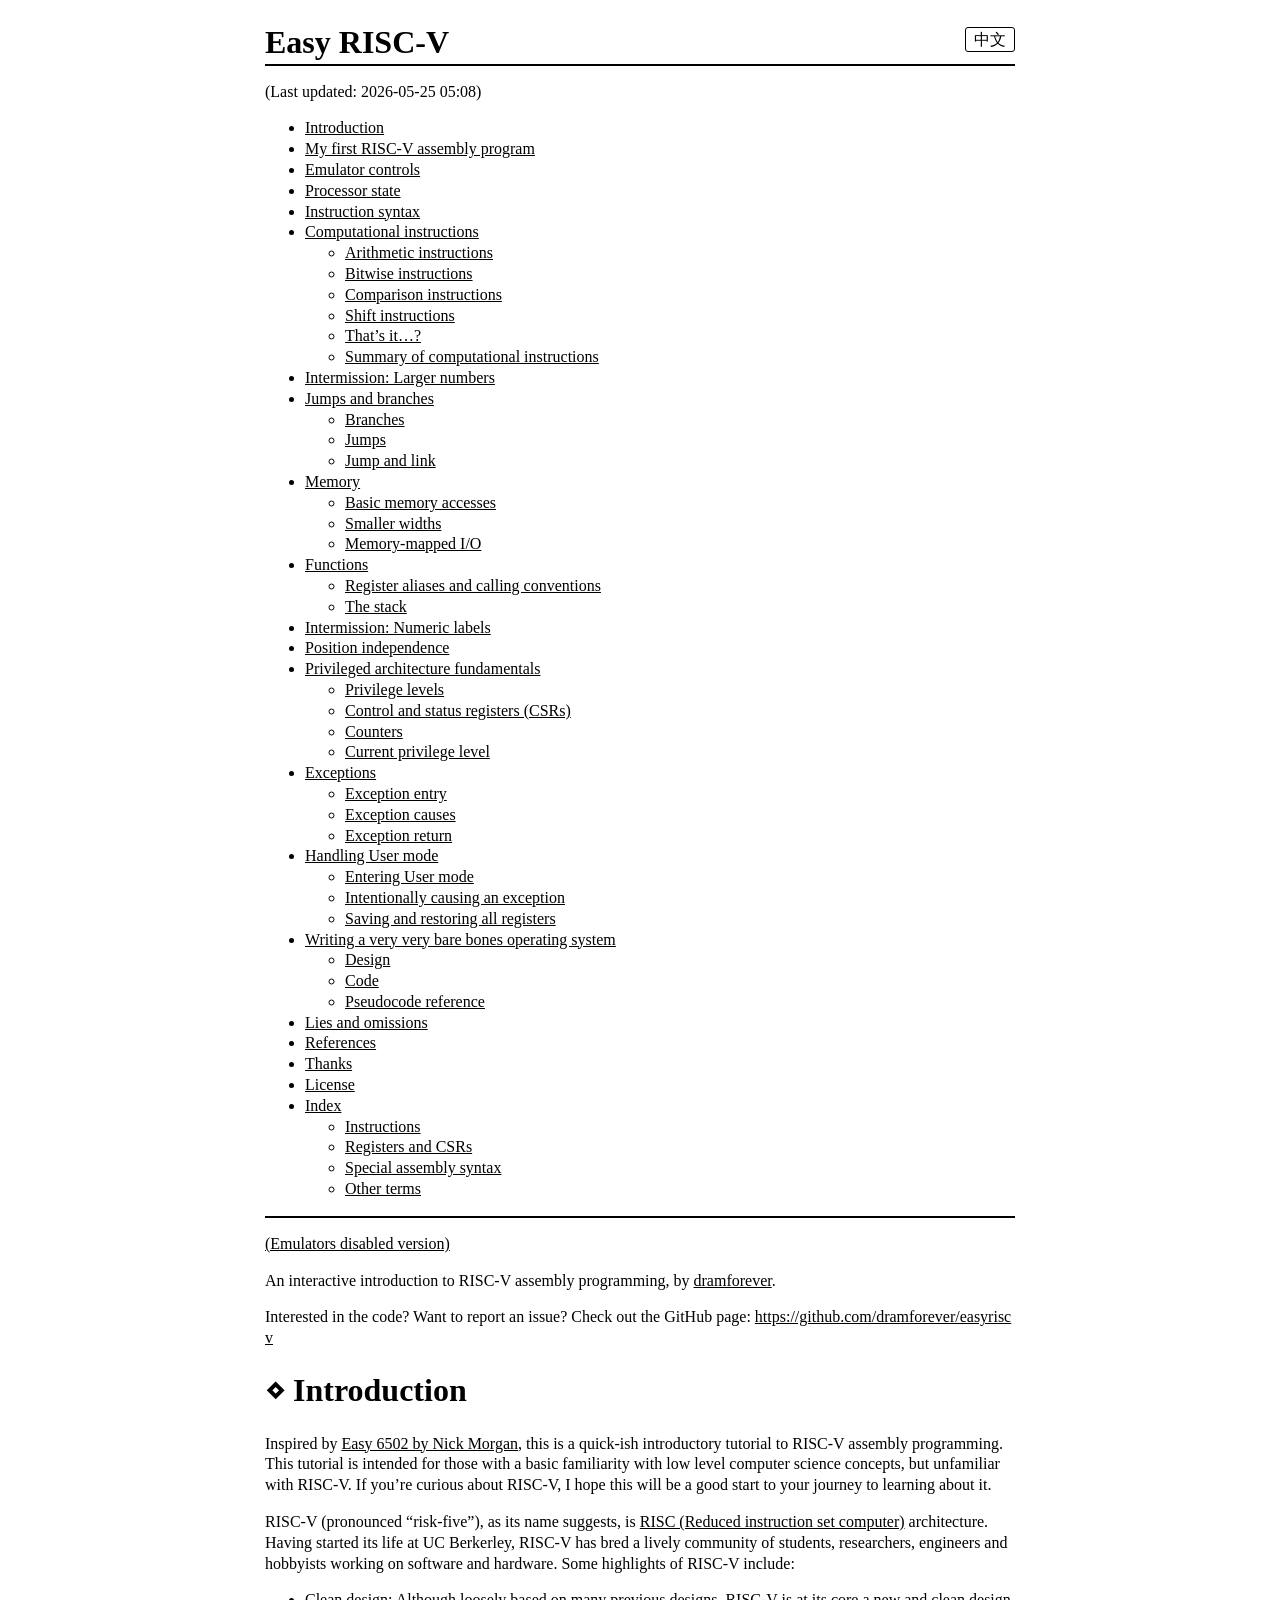
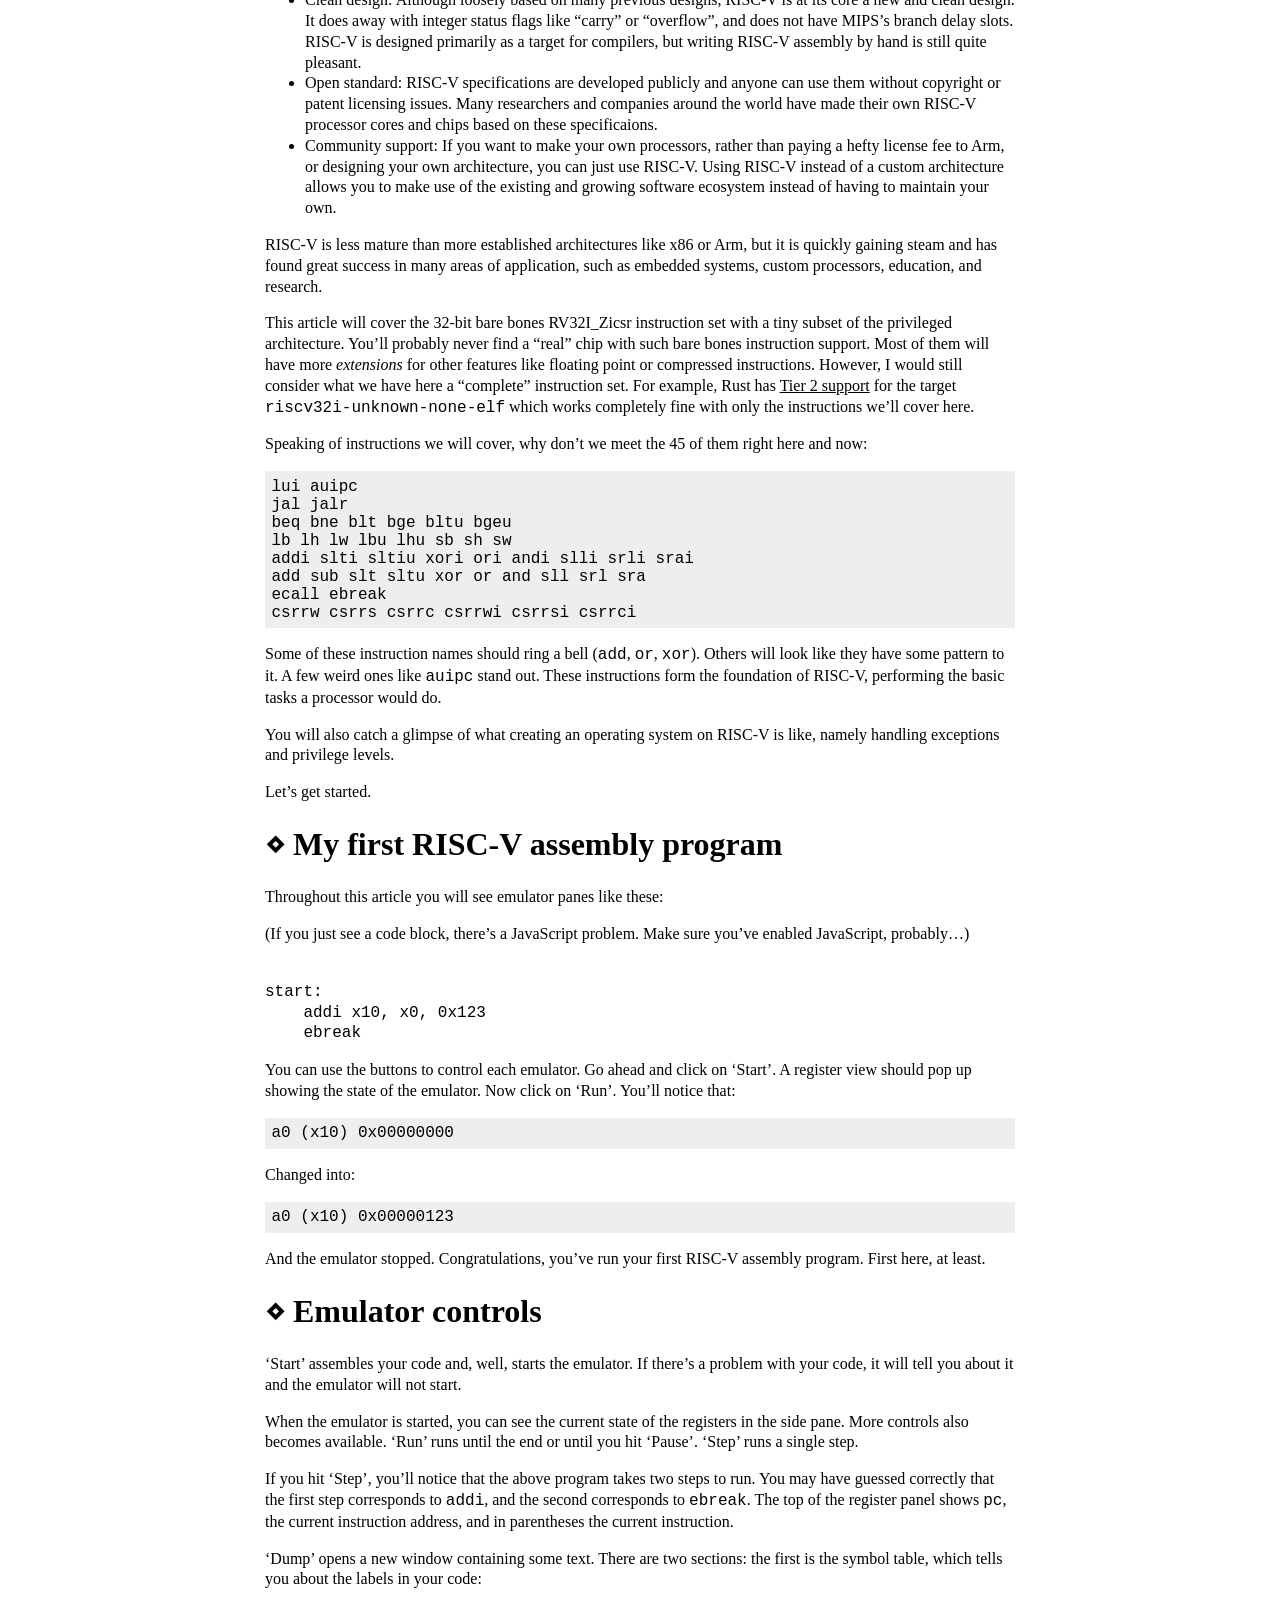
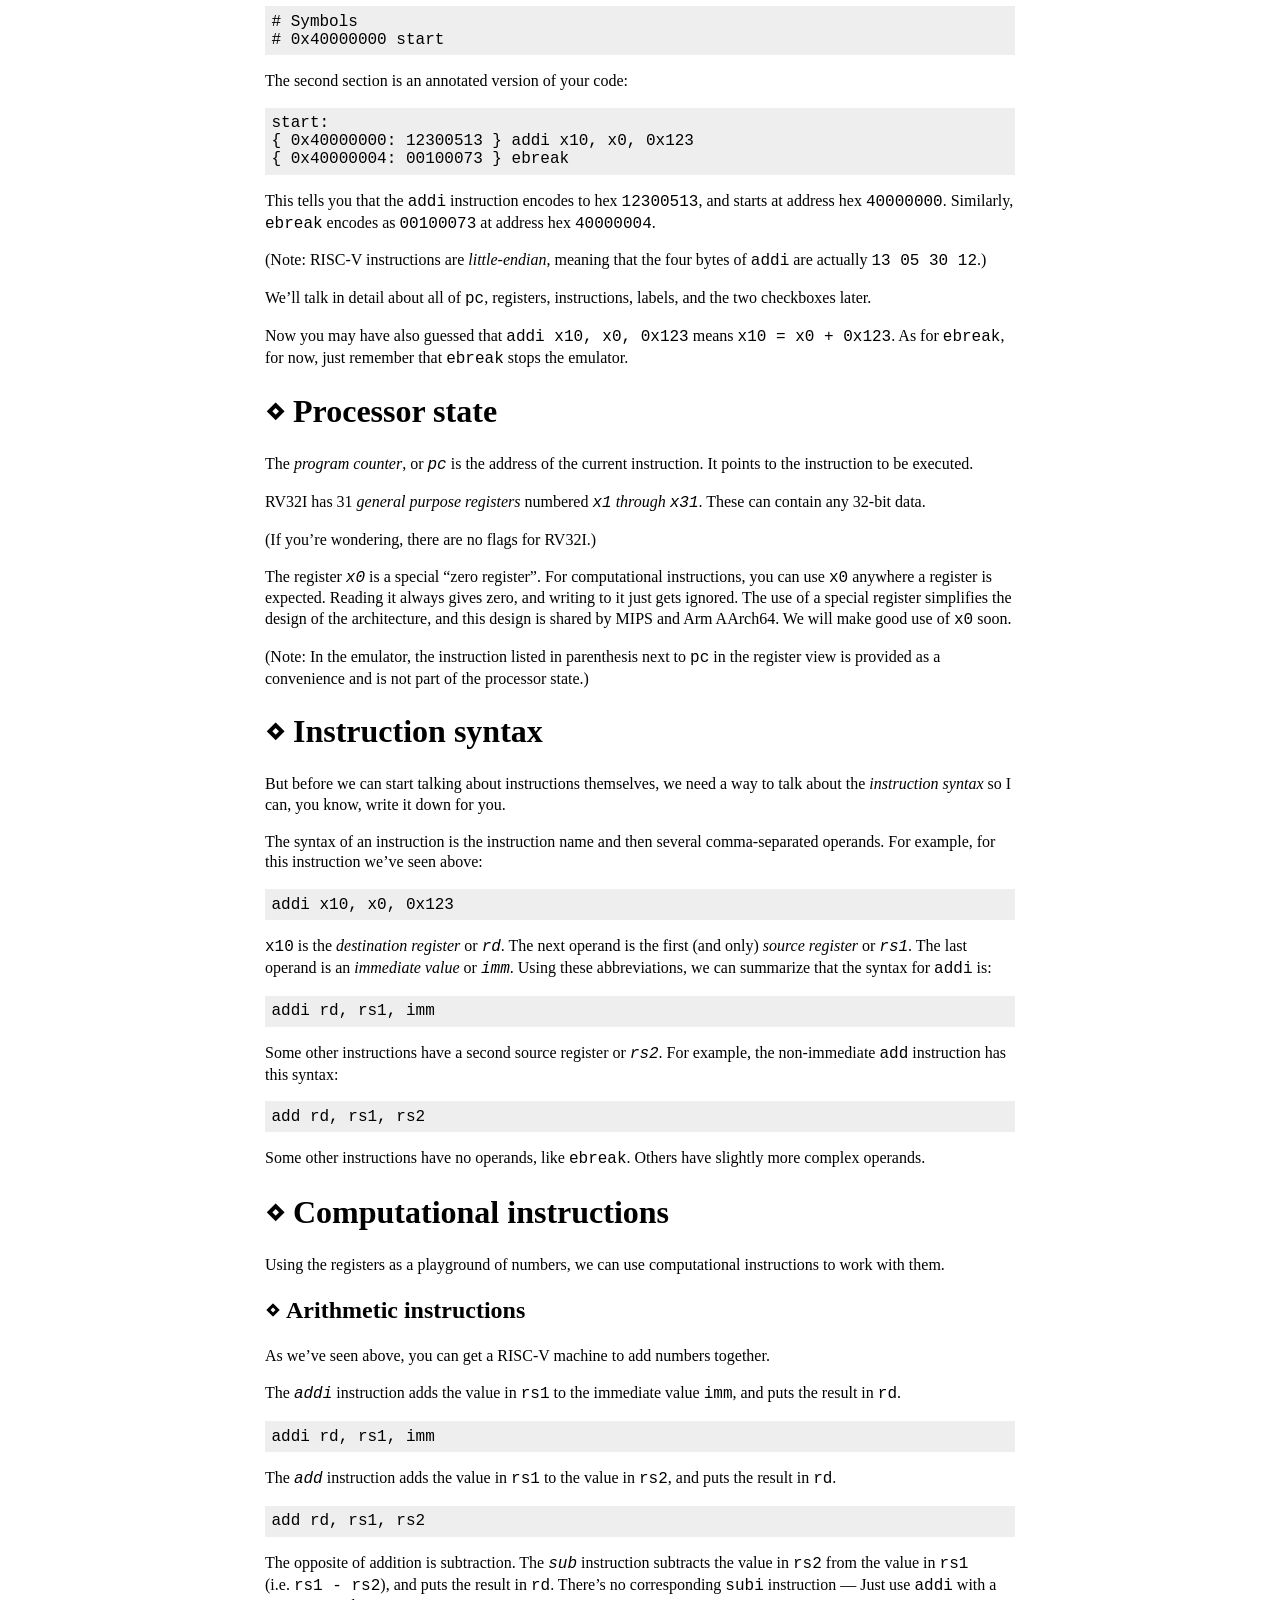
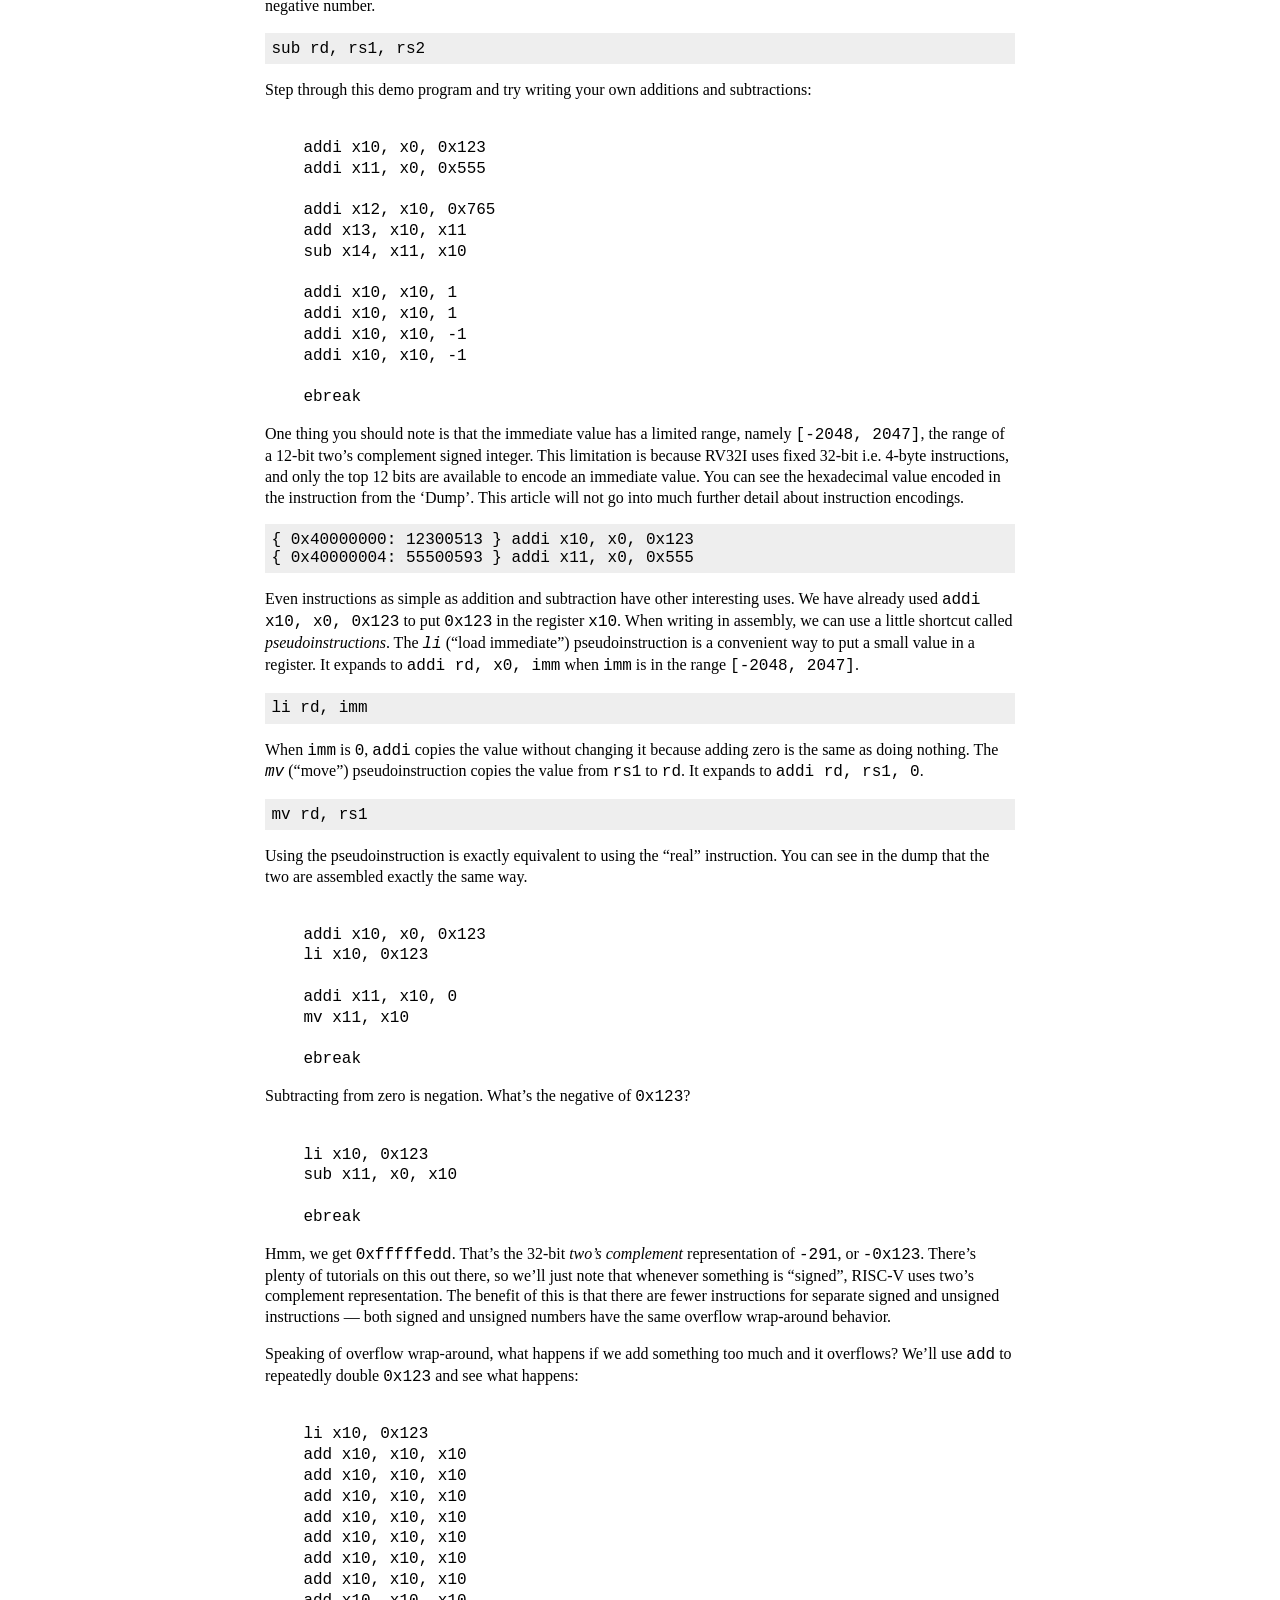
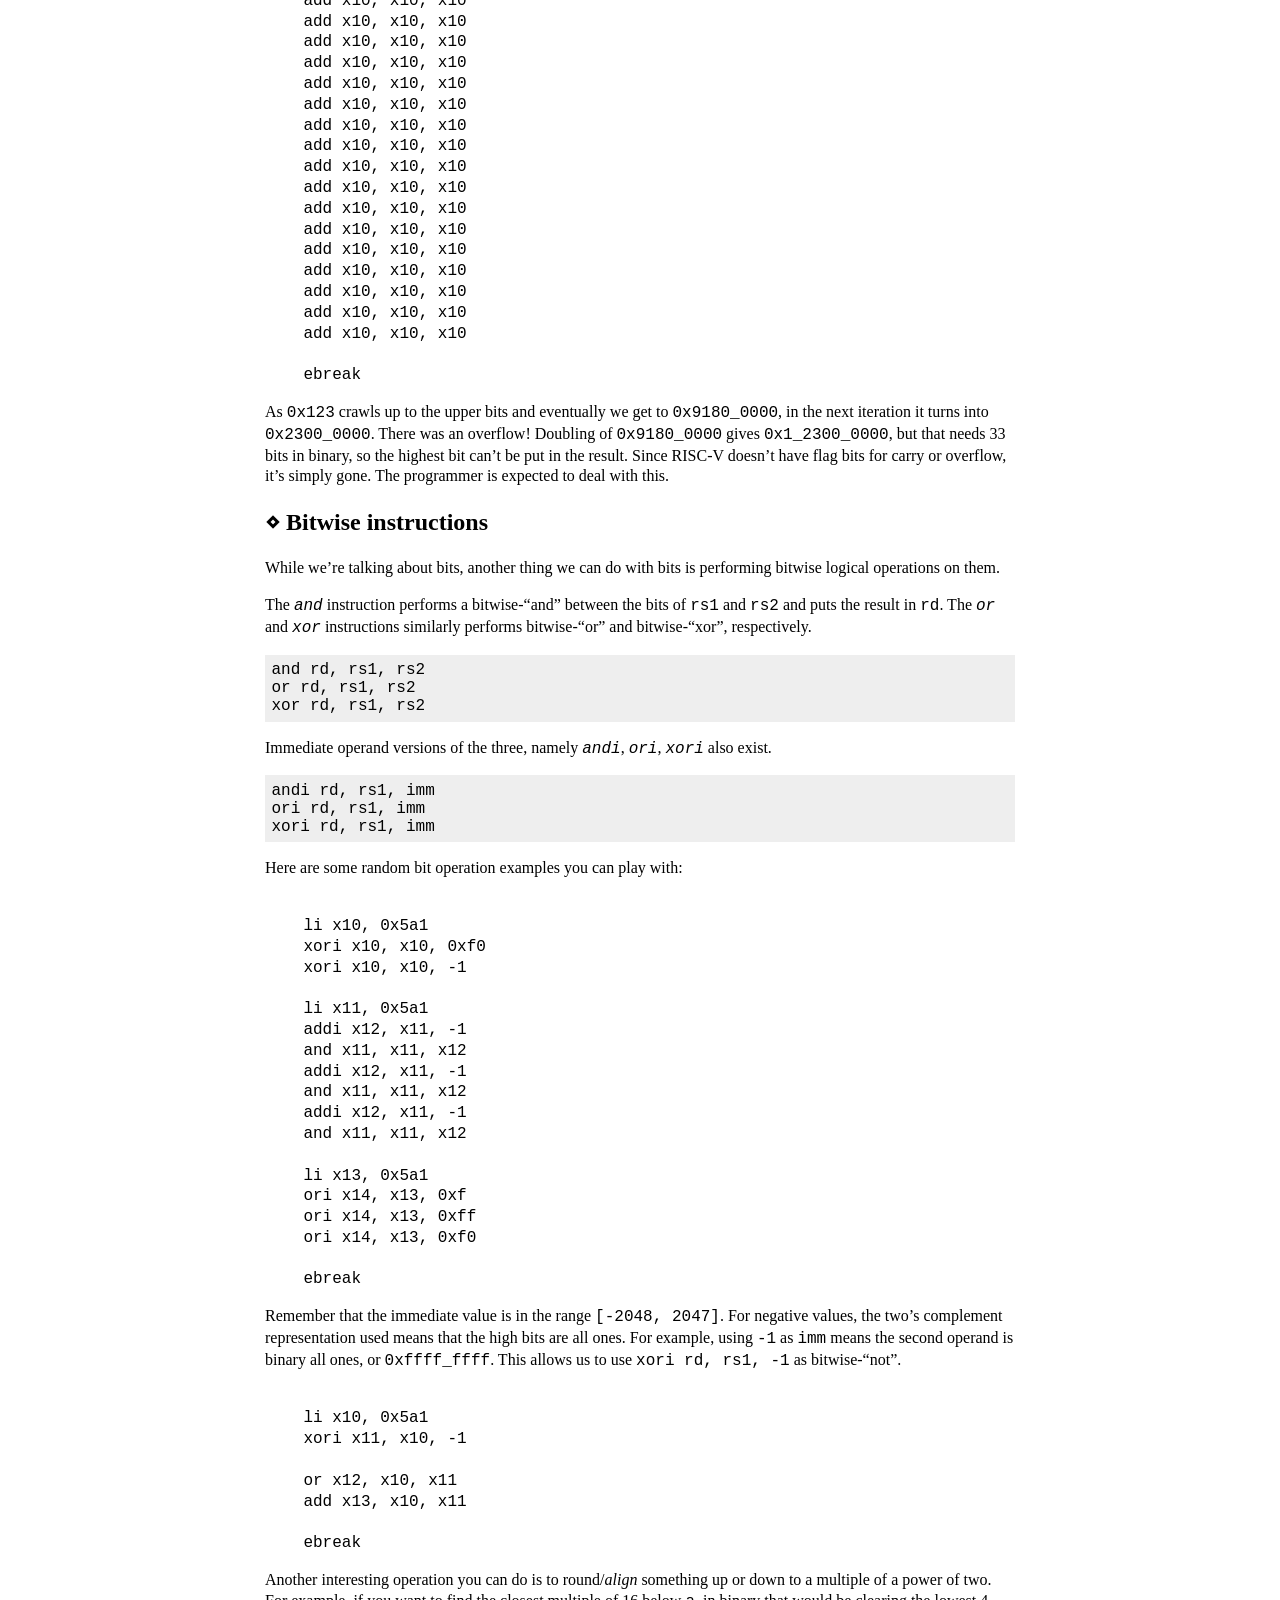
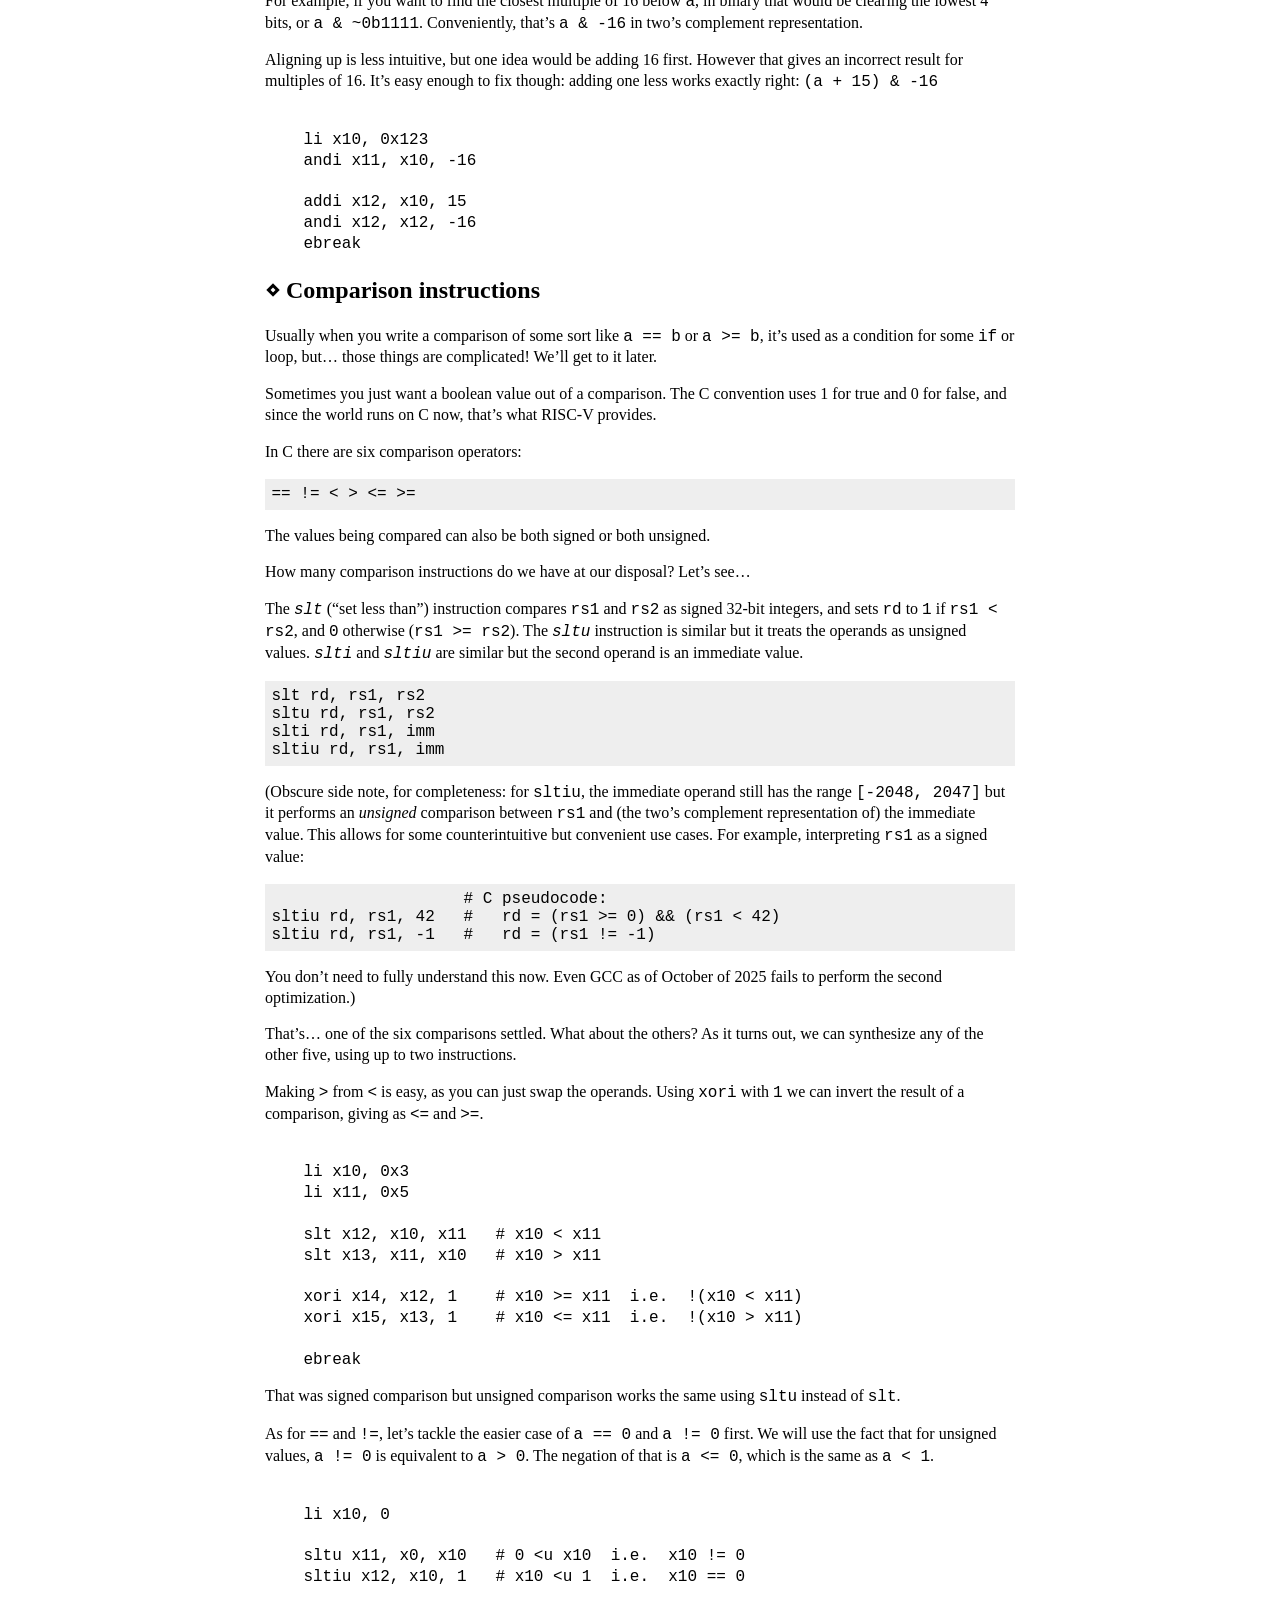
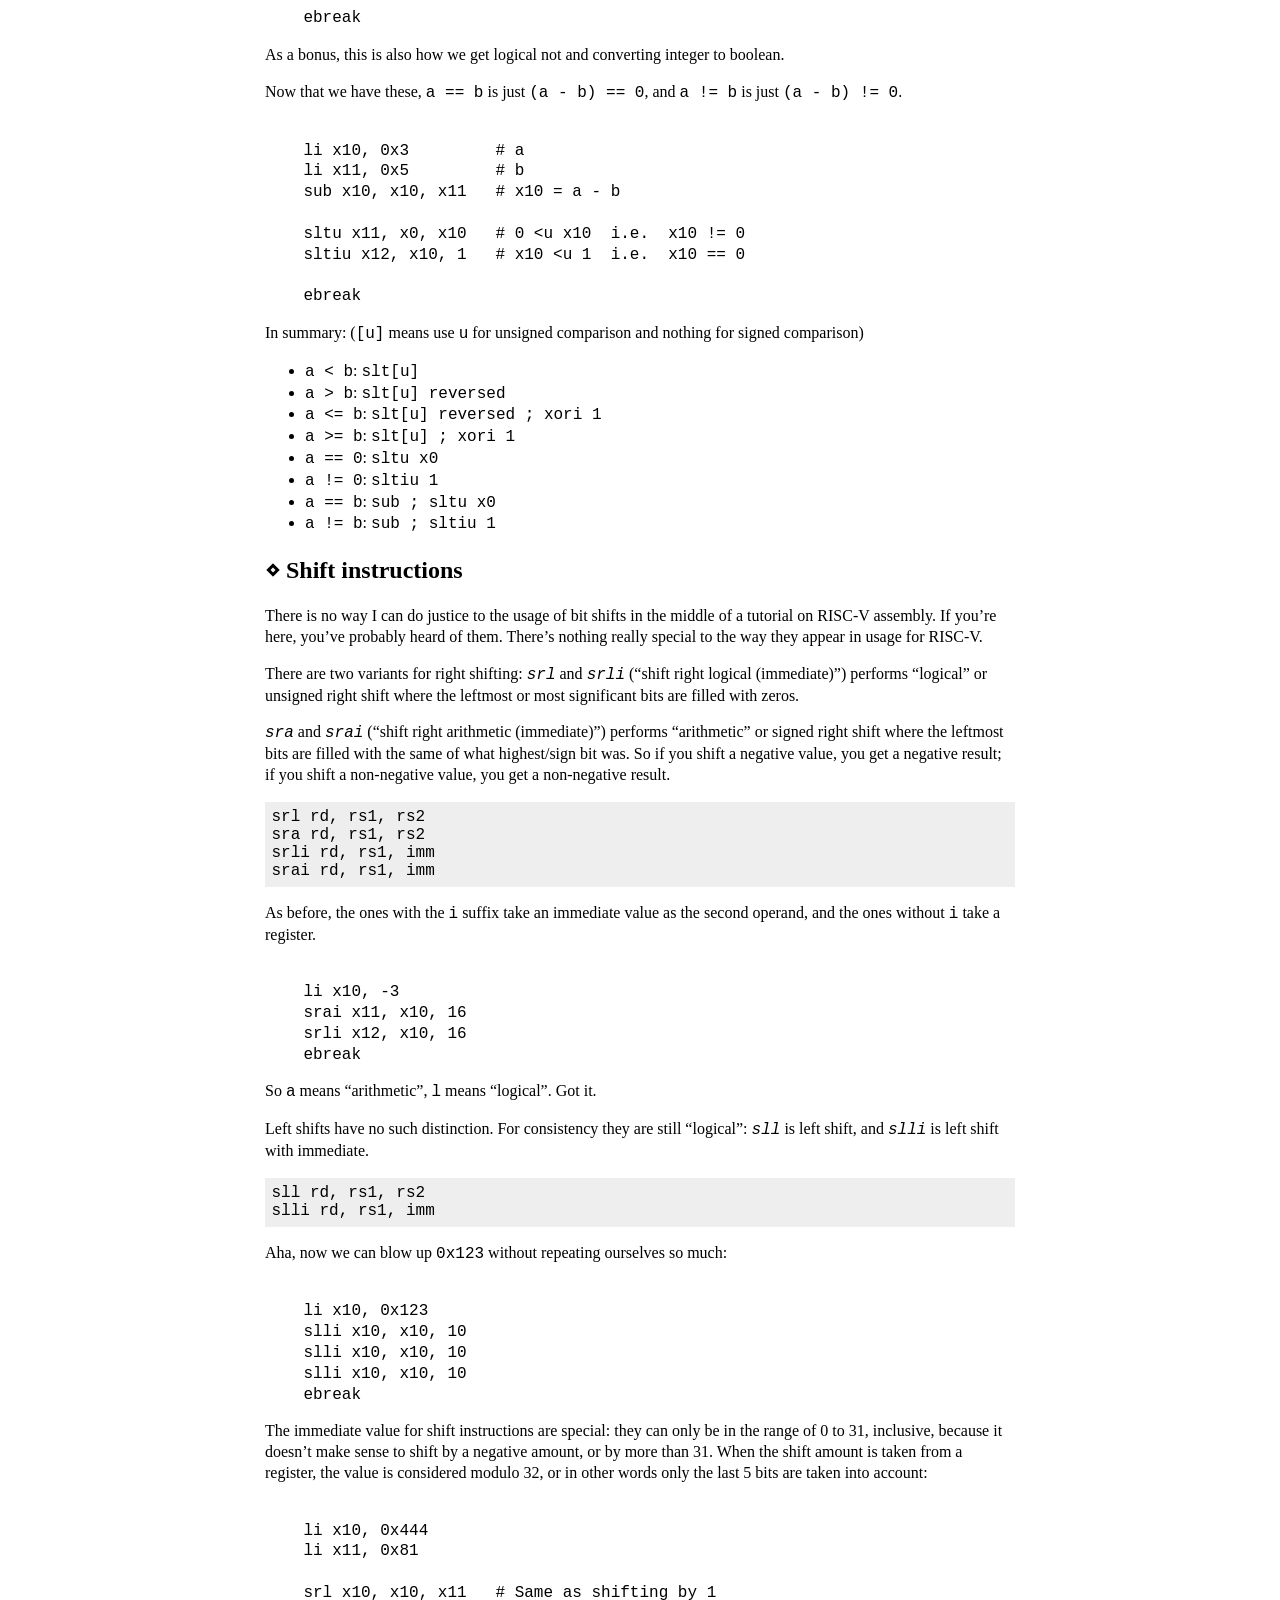
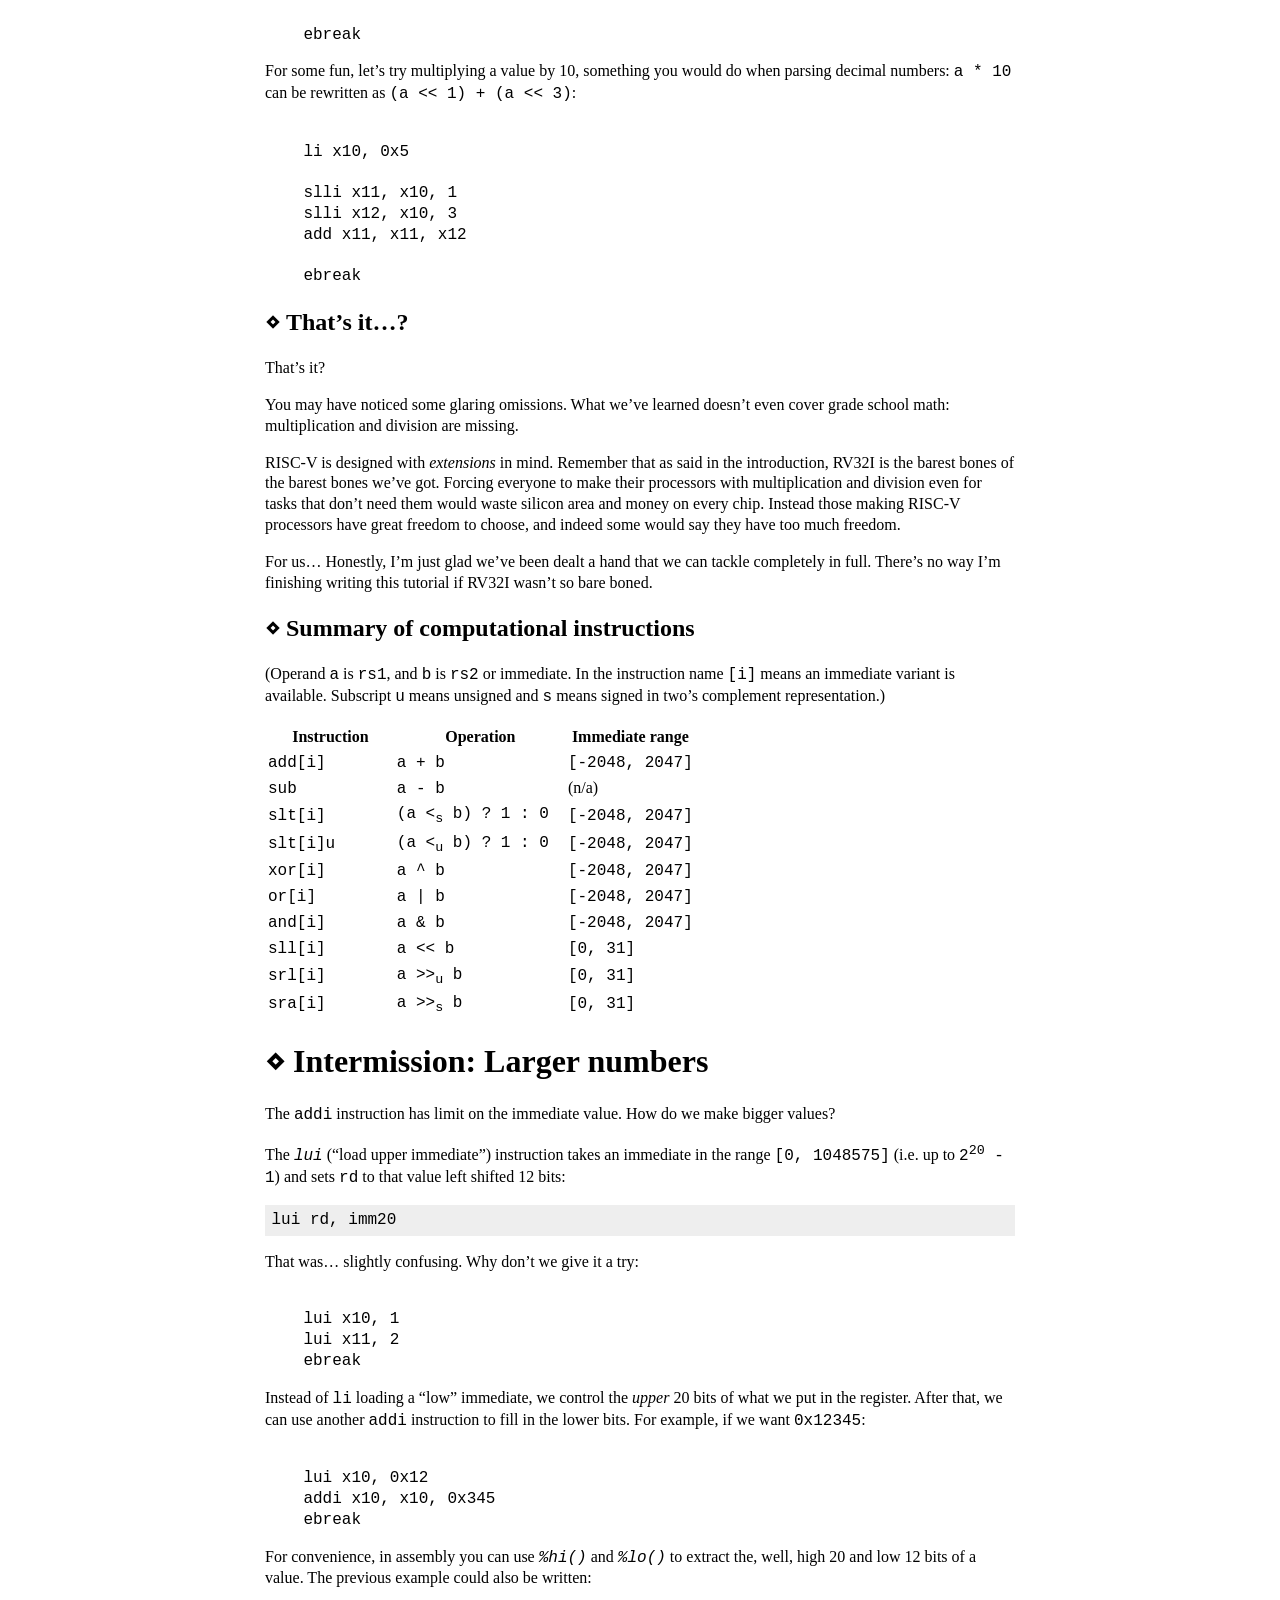
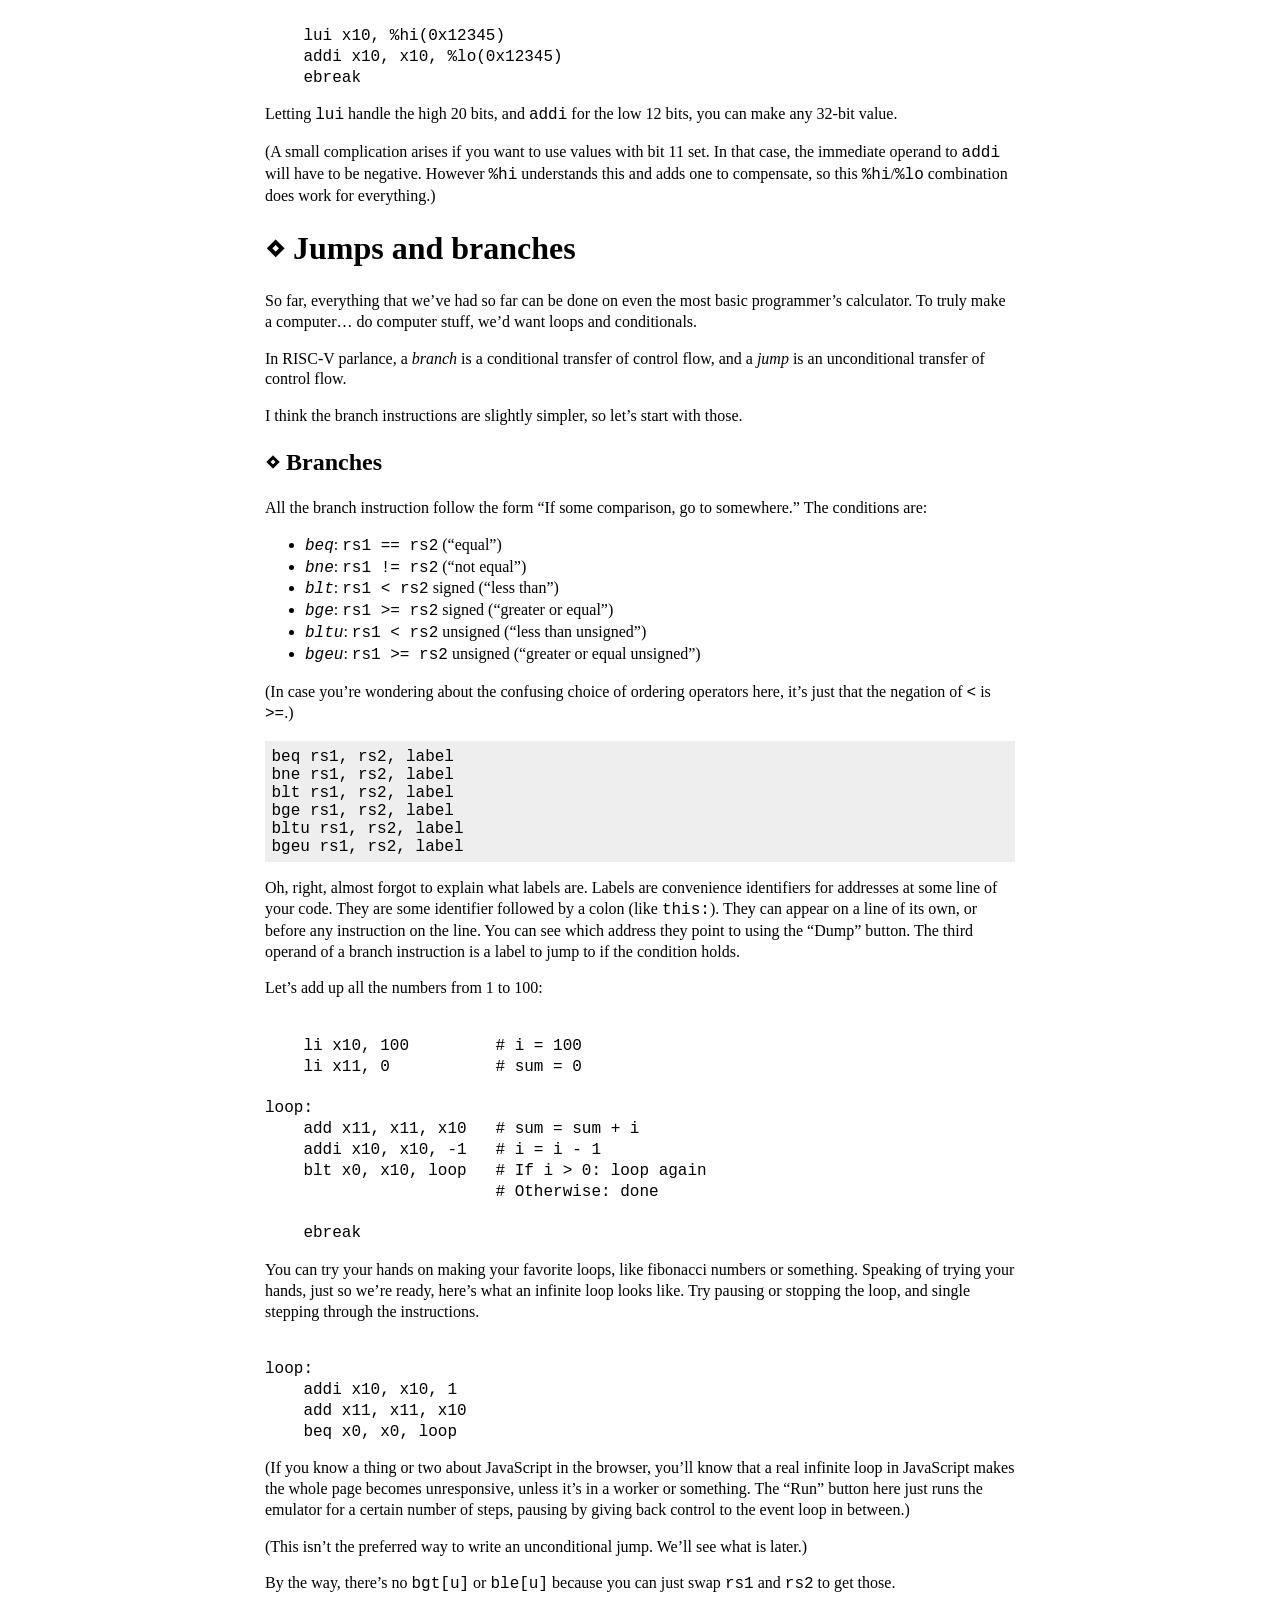
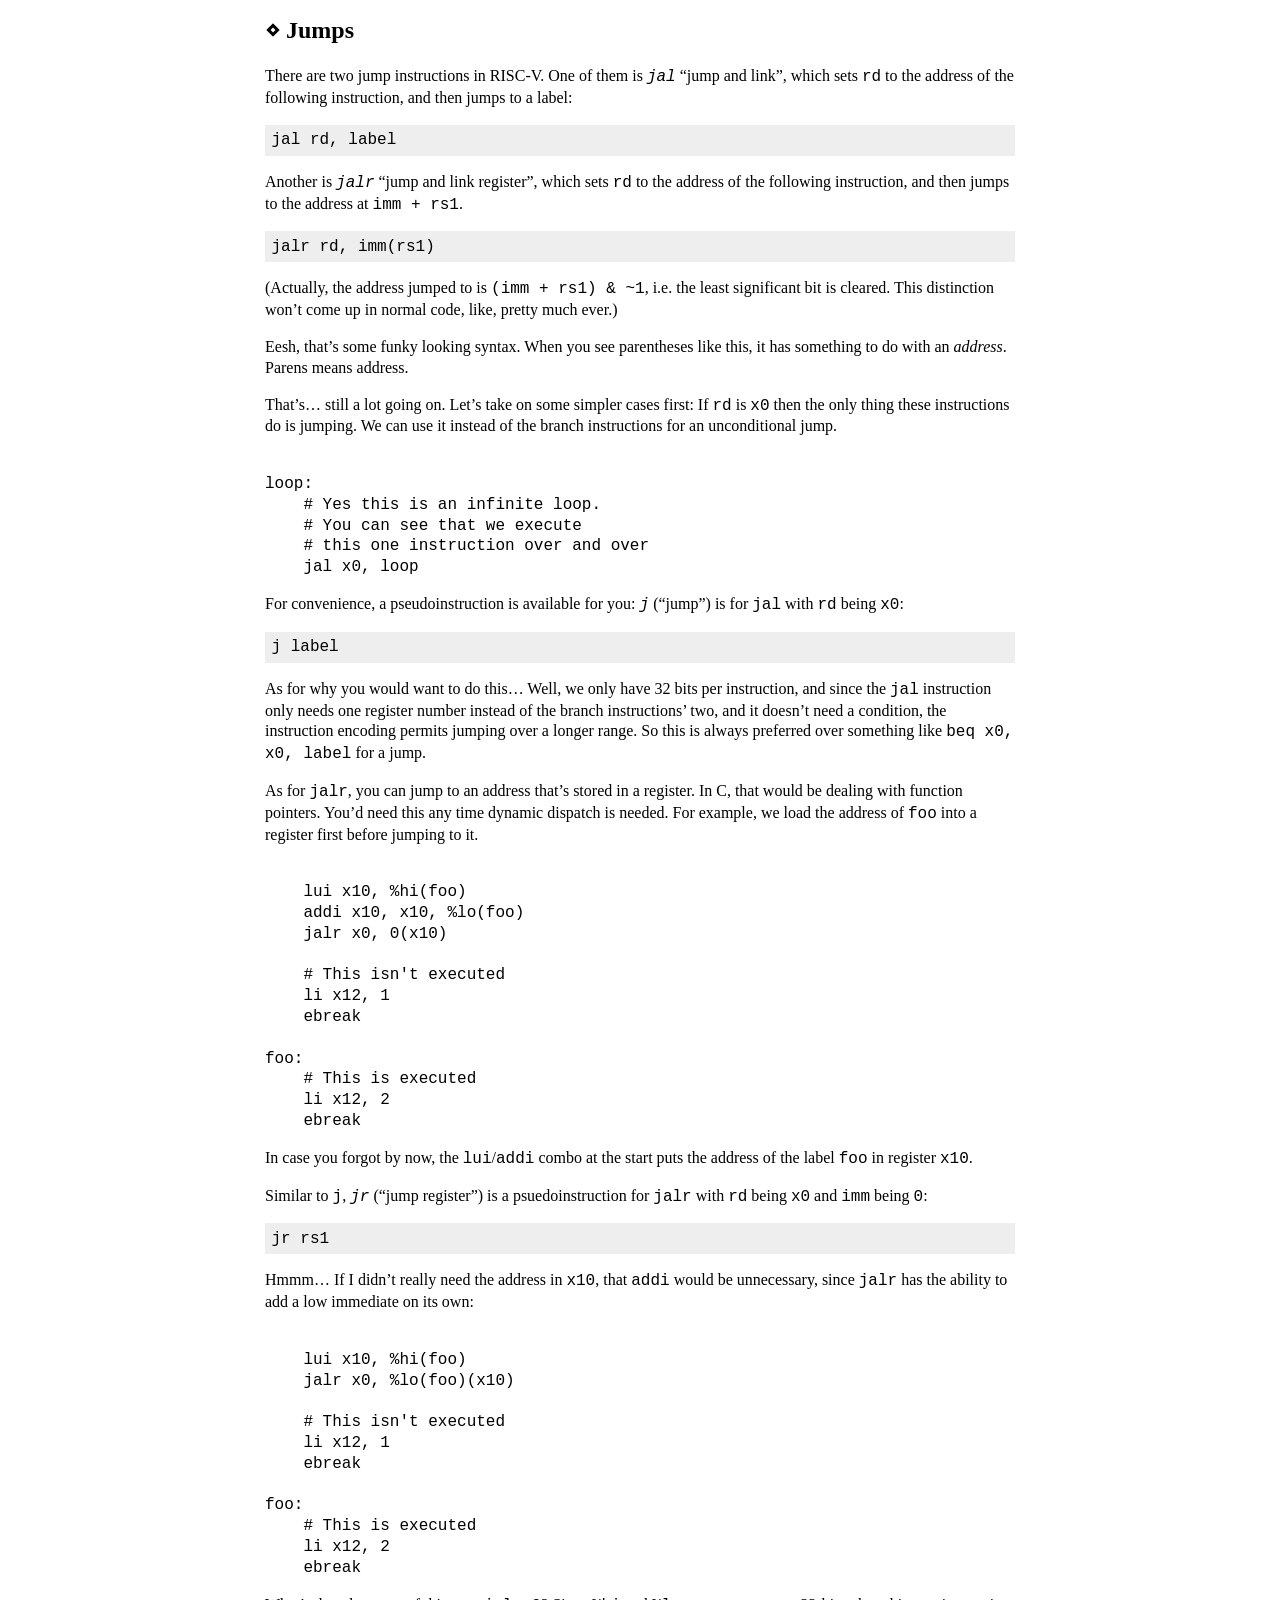
==== index-zh.html @ f02c60f8 "fix(i18n): improve language routing, initialization, and switcher logic" ====
<!DOCTYPE html>

<head>
    <title>简易 RISC-V</title>

    <script>
    (function() {
        const SUPPORTED_LANGUAGES = ['en', 'zh-CN'];
        let lang = null;
        try {
            lang = localStorage.getItem('easyriscv-lang');
        } catch (e) {}

        if (!lang) {
            const browserLang = navigator.language || navigator.userLanguage;
            if (browserLang) {
                if (SUPPORTED_LANGUAGES.includes(browserLang)) {
                    lang = browserLang;
                } else {
                    const partialMatch = SUPPORTED_LANGUAGES.find(l => l.startsWith(browserLang.split('-')[0]));
                    if (partialMatch) {
                        lang = partialMatch;
                    }
                }
            }
        }

        const path = window.location.pathname;
        if (lang === 'zh-CN') {
            if (!path.endsWith('index-zh.html') && (path.endsWith('index.html') || path.endsWith('/') || !path.includes('.html'))) {
                const url = new URL(window.location.href);
                if (path.endsWith('index.html')) {
                    url.pathname = path.replace('index.html', 'index-zh.html');
                } else if (path.endsWith('/')) {
                    url.pathname = path + 'index-zh.html';
                } else {
                    url.pathname = path.substring(0, path.lastIndexOf('/') + 1) + 'index-zh.html';
                }
                window.location.replace(url.toString());
            }
        } else {
            if (path.endsWith('index-zh.html')) {
                const url = new URL(window.location.href);
                url.pathname = path.replace('index-zh.html', 'index.html');
                window.location.replace(url.toString());
            }
        }
    })();
    </script>

    <script type="module" src="easyriscv.js"></script>
    <link rel="stylesheet" href="style.css">
    <meta charset='utf-8'>
    <meta name="viewport" content="width=device-width, initial-scale=1.0">
</head>

<body>

    <header class="page-banner">
        简易 RISC-V
        <div id="language-switcher">
            <a id="lang-switch-link" href="#" onclick="switchLanguage(); return false;">中文</a>
        </div>
    </header>

    <p>(Last updated: 2026-05-25 05:08)</p>

    <nav class="table-of-contents">
        <ul>
        <li><a href="#简介" id="toc-简介">简介</a></li>
        <li><a href="#我的第一个-risc-v-汇编程序"
        id="toc-我的第一个-risc-v-汇编程序">我的第一个 RISC-V
        汇编程序</a></li>
        <li><a href="#模拟器控制"
        id="toc-模拟器控制">模拟器控制</a></li>
        </ul>
    </nav>

<!-- SPDX-License-Identifier: CC0-1.0 -->
<p><a href="?no-emulator">(禁用模拟器版本)</a></p>
<div class="narrow-screen-warning">
<p>本页面不适合在窄屏或无 CSS
的环境下使用。如果您在使用模拟器时遇到问题，请尝试 <a
href="?no-emulator">禁用模拟器版本</a>。</p>
</div>
<p>RISC-V 汇编编程交互式入门教程，由 <a
href="https://github.com/dramforever">dramforever</a> 编写。</p>
<p>对代码感兴趣？想要报告问题？请访问 GitHub 页面： <a
href="https://github.com/dramforever/easyriscv"
class="uri">https://github.com/dramforever/easyriscv</a></p>
<h1 id="简介"><a href="#简介" class="anchor-link"
aria-hidden="true"></a>简介</h1>
<p>受 <a href="https://skilldrick.github.io/easy6502/">Nick Morgan 的
Easy 6502</a> 启发，这是一个 RISC-V 汇编编程的快速入门教程。
本教程面向对底层计算机科学概念有基本了解但对 RISC-V 不熟悉的读者。</p>
<p>RISC-V（发音为”risk-five”），如其名所示，是一种 <a
href="https://en.wikipedia.org/wiki/Reduced_instruction_set_computer">RISC（精简指令集计算机）</a>
架构。RISC-V
诞生于加州大学伯克利分校，已经培育了一个由学生、研究人员、工程师和爱好者
组成的活跃社区，致力于软件 and 硬件开发。</p>
<p>一些关于 RISC-V 的亮点包括：</p>
<ul>
<li>干净的设计：虽然也是借鉴了许多先前的设计，但 RISC-V
本质上是一个全新且干净的设计。它摒弃了“进位”或“溢出”等整数状态标志，也没有
MIPS 的分支延迟槽。虽然 RISC-V 主要是作为编译器的目标设计的，但手工编写
RISC-V 汇编依然非常舒适。</li>
<li>开放标准：RISC-V
规范是公开开发的，任何人都可以免费使用，不存在版权或专利许可问题。世界上许多研究机构和公司都根据这些规范制造了自己的
RISC-V 处理器核心和芯片。</li>
<li>社区支持：如果你想制造自己的处理器，相比支付昂贵的 Arm
授权费用或设计一套自己的架构，你可以直接使用 RISC-V。使用 RISC-V
而非自定义架构使你能够直接共享现有且不断增长的软件生态，而无需自行维护。</li>
</ul>
<p>RISC-V 虽然不像 x86 或 Arm
等老牌架构那样成熟，但发展势头迅猛，并在很多领域（如嵌入式系统、定制处理器、教育和研究等）取得了巨大的成功。</p>
<p>本文将涵盖 32 位最基础的 RV32I_Zicsr
指令集以及特权架构的一个微小部集。你可能很难在实际中找到只支持如此精简指令集的“真实”芯片，它们大多包含更多的<em>扩展</em>功能（如浮点数或压缩指令等）。然而，我们在这里所讨论的内容依旧是一套“完整”的指令集。例如，Rust
对 <code>riscv32i-unknown-none-elf</code> 目标提供了 <a
href="https://doc.rust-lang.org/nightly/rustc/platform-support/riscv32-unknown-none-elf.html">Tier
2 支持</a>，这完全可以使用我们在这里讨论的指令来工作。</p>
<p>说到这里，让我们来认识一下即将涵盖的这 45 条指令吧：</p>
<pre><code>lui auipc
jal jalr
beq bne blt bge bltu bgeu
lb lh lw lbu lhu sb sh sw
addi slti sltiu xori ori andi slli srli srai
add sub slt sltu xor or and sll srl sra
ecall ebreak
csrrw csrrs csrrc csrrwi csrrsi csrrci</code></pre>
<p>其中一部分指令名称对你而言应该十分眼熟（如 <code>add</code>,
<code>or</code>, <code>xor</code>），而另外一些看起来很有规律。少数像
<code>auipc</code> 这样奇怪的指令也在此列。这些指令构成了 RISC-V
的基石，用来处理处理器最基础的任务。</p>
<p>你也可以窥探在 RISC-V
上编写一个操作系统是什么感觉，即处理异常和特权级。</p>
<p>让我们开始吧。</p>
<h1 id="我的第一个-risc-v-汇编程序"><a
href="#我的第一个-risc-v-汇编程序" class="anchor-link"
aria-hidden="true"></a>我的第一个 RISC-V 汇编程序</h1>
<p>在本文中，你将会看到如下的模拟器窗口：</p>
<p>（如果这只是一个代码块，代表 JavaScript
出现了一些问题，请确认是否已开启 JS 运行…）</p>
<div class="emulator-disabled">
start:
    addi x10, x0, 0x123
    ebreak
</div>
<p>你可以使用下方的按钮来控制模拟器。请点击“启动”。一个显示模拟器状态的寄存器面板将会弹出。然后点击“运行”，你会注意到：</p>
<pre><code>a0 (x10) 0x00000000</code></pre>
<p>变为了：</p>
<pre><code>a0 (x10) 0x00000123</code></pre>
<p>并且模拟器停止了。恭喜你，你已经成功运行了你的第一个 RISC-V
汇编程序。</p>
<h1 id="模拟器控制"><a href="#模拟器控制" class="anchor-link"
aria-hidden="true"></a>模拟器控制</h1>
<p>“启动”会编译并启动你的代码。如果你的代码存在问题，它会提示错误且不会运行。</p>
<p>模拟器启动后，你可以在右侧面板查看当前寄存器的状态。更多控制按钮也将启用。“运行”会一直执行直到程序结束或点击“暂停”。“单步”会执行单条指令。</p>
<p>如果你尝试“单步”，会发现上面的程序需要两步执行完毕。你可能会猜到，第一步对应的是
<code>addi</code>，第二步对应的是
<code>ebreak</code>。寄存器面板上方会显示当前指令的地址
<code>pc</code>，以及括号中当前的指令。</p>
<p>“导出”会在新标签页或窗口打开一些文本。其中有两个部分，第一部分是符号表，用来展示代码中的标签：</p>
<pre><code># Symbols
# 0x40000000 start</code></pre>
<p>第二部分是带有标注的代码版本：</p>
<pre><code>start:
{ 0x40000000: 12300513 } addi x10, x0, 0x123
{ 0x40000004: 00100073 } ebreak</code></pre>
<p>这告诉你 <code>addi</code> 指令被编码为十六进制
<code>12300513</code>，并从十六进制地址 <code>40000000</code>
开始。同样地，<code>ebreak</code> 被编码为
<code>00100073</code>，位于十六进制地址 <code>40000004</code>。</p>
<p>（注意：RISC-V 指令采用<em>小端序</em>，也就是说，<code>addi</code>
的 4 个字节在内存中实际排布为 <code>13 05 30 12</code>。）</p>
<p>在后续的章节中，我们将详细讨论
<code>pc</code>、寄存器、指令、标签以及那两个复选框的作用。</p>
<p>现在，你大概已经猜到了 <code>addi x10, x0, 0x123</code> 的意思等同于
<code>x10 = x0 + 0x123</code>。至于
<code>ebreak</code>，现在只需要记住它会停止模拟器就行了。</p>
<!-- 以下内容暂未翻译，在后续计划中逐步补全 -->
<script type="module">
import { setLanguage, getCurrentLanguage, getSupportedLanguages } from './i18n/i18n.js';

window.switchLanguage = async function() {
    const current = getCurrentLanguage();
    const nextLang = current === 'zh-CN' ? 'en' : 'zh-CN';

    await setLanguage(nextLang);

    const url = new URL(window.location.href);
    const path = url.pathname;

    if (nextLang === 'zh-CN') {
        if (path.endsWith('index.html')) {
            url.pathname = path.replace('index.html', 'index-zh.html');
        } else if (path.endsWith('/')) {
            url.pathname = path + 'index-zh.html';
        } else {
            url.pathname = path.substring(0, path.lastIndexOf('/') + 1) + 'index-zh.html';
        }
    } else {
        if (path.endsWith('index-zh.html')) {
            url.pathname = path.replace('index-zh.html', 'index.html');
        } else {
            url.pathname = path.substring(0, path.lastIndexOf('/') + 1) + 'index.html';
        }
    }

    window.location.href = url.toString();
};

const current = getCurrentLanguage();
const link = document.getElementById('lang-switch-link');
if (link) {
    link.textContent = current === 'zh-CN' ? 'English' : '中文';
}
</script>
</body>
---- style.css ----
/* SPDX-License-Identifier: CC0-1.0 OR 0BSD */

:root {
    --fg-body: black;
    --bg-body: white;
    --bg-alt: #eee;

    --fg-highlight: black;
    --bg-highlight: #eee;

    --bg-changed: antiquewhite;
}

@media (prefers-color-scheme: dark) {
    :root {
        --fg-body: white;
        --bg-body: black;
        --bg-alt: #222;

        --bg-changed: #744;
    }
}

.page-banner {
    font-size: 2em;
    font-weight: bold;
    border-bottom: 2px solid var(--fg-body);
}

nav.table-of-contents {
    border-bottom: 2px solid var(--fg-body);
}

body {
    margin: 3ex auto;
    max-width: calc(min(750px, 90%));
    line-height: 1.3;
    padding-bottom: 15vh;

    color: var(--fg-body);
    background-color: var(--bg-body);
}

.narrow-screen-warning {
    display: none;
}

@media (max-width: 800px) {
    .narrow-screen-warning {
        display: block;
        border: 1px solid var(--fg-body);
        padding: 0 2em;
    }
}

a {
    color: var(--fg-body);
}

a.uri {
    word-break: break-all;
}

span:target {
    text-decoration: underline dotted;
    color: var(--fg-highlight);
    background-color: var(--bg-highlight);
}

pre {
    background-color: var(--bg-alt);
    padding: 0.5em;
    line-height: initial;
    overflow-x: auto;
}

code {
    /* Monospace font size workaround */
    font-family: monospace, monospace;
}

.anchor-link {
    padding-right: 0.25em;
    text-decoration: none;
}

.anchor-link::before {
    content: "⋄";
}

.anchor-link:hover {
    text-decoration: underline;
}

.emulator-disabled {
    white-space: pre-wrap;
    font-family: monospace, monospace;
}

.emulator {
    line-height: initial;
    white-space: pre-wrap;
    font-family: monospace, monospace;

    width: 90vw;
    left: calc(((min(750px, 90vw) - 90vw) / 2));
    position: relative;

    display: grid;
    gap: 1em;
    grid-template-columns: 1fr auto;
    grid-template-rows: calc(17lh + 1em) auto 10lh;
    margin-bottom: 2em;
}

.emulator .emulator-edit {
    grid-column: 1;
    grid-row: 1;
    min-height: 40ex;
    padding: 0.4em;
    resize: none;
    color: var(--fg-body);
    background-color: var(--bg-body);
}

.emulator .emulator-controls {
    grid-column: 1 / 3;
    grid-row: 2;
    display: flex;
    flex-direction: row;
    justify-content: start;
    gap: 0.5em;
}

.emulator .emulator-controls button {
    padding: 0.5em 1em;
}

.emulator .emulator-controls .emulator-checkbox-wrapper {
    display: flex;
    flex-direction: row;
    gap: 0.5em;
}

.emulator .emulator-controls .emulator-checkbox {
    display: flex;
    flex-direction: row;
    justify-content: space-around;
    align-items: center;
    gap: 0.5em;
}

.emulator .emulator-controls .emulator-checkbox label {
    flex-grow: 1;
}

.emulator .emulator-regs-wrapper {
    grid-column: 2;
    grid-row: 1;
    overflow-y: scroll;
    width: fit-content;
}

.emulator .emulator-regs {
    background-color: var(--bg-alt);
    padding: 0.5em;
    min-height: 17lh;
}

.emulator .emulator-regs .field-changed {
    background-color: var(--bg-changed);
}

.emulator .emulator-output {
    grid-column: 1 / 3;
    grid-row: 3;
    background-color: var(--bg-alt);
    overflow-y: auto;
    padding: 0.5em;
    word-break: break-all;
}

@media (max-width: 800px) {
    .emulator {
        grid-template-columns: 1fr;
        grid-template-rows: calc(17lh + 1em) auto calc(17lh + 1em) 10lh;
    }

    .emulator .emulator-edit {
        grid-column: 1;
        grid-row: 1;
    }

    .emulator .emulator-controls {
        grid-column: 1;
        grid-row: 2;
        flex-wrap: wrap;
    }

    .emulator .emulator-regs-wrapper {
        grid-column: 1;
        grid-row: 3;
        width: 100%;
    }

    .emulator .emulator-output {
        grid-column: 1;
        grid-row: 4;
    }
}

#language-switcher {
    float: right;
    font-size: 0.5em;
    font-weight: normal;
    margin-top: 0.5em;
}

#language-switcher a {
    color: var(--fg-body);
    text-decoration: none;
    border: 1px solid var(--fg-body);
    padding: 0.2em 0.5em;
    border-radius: 3px;
}

#language-switcher a:hover {
    background-color: var(--bg-alt);
}
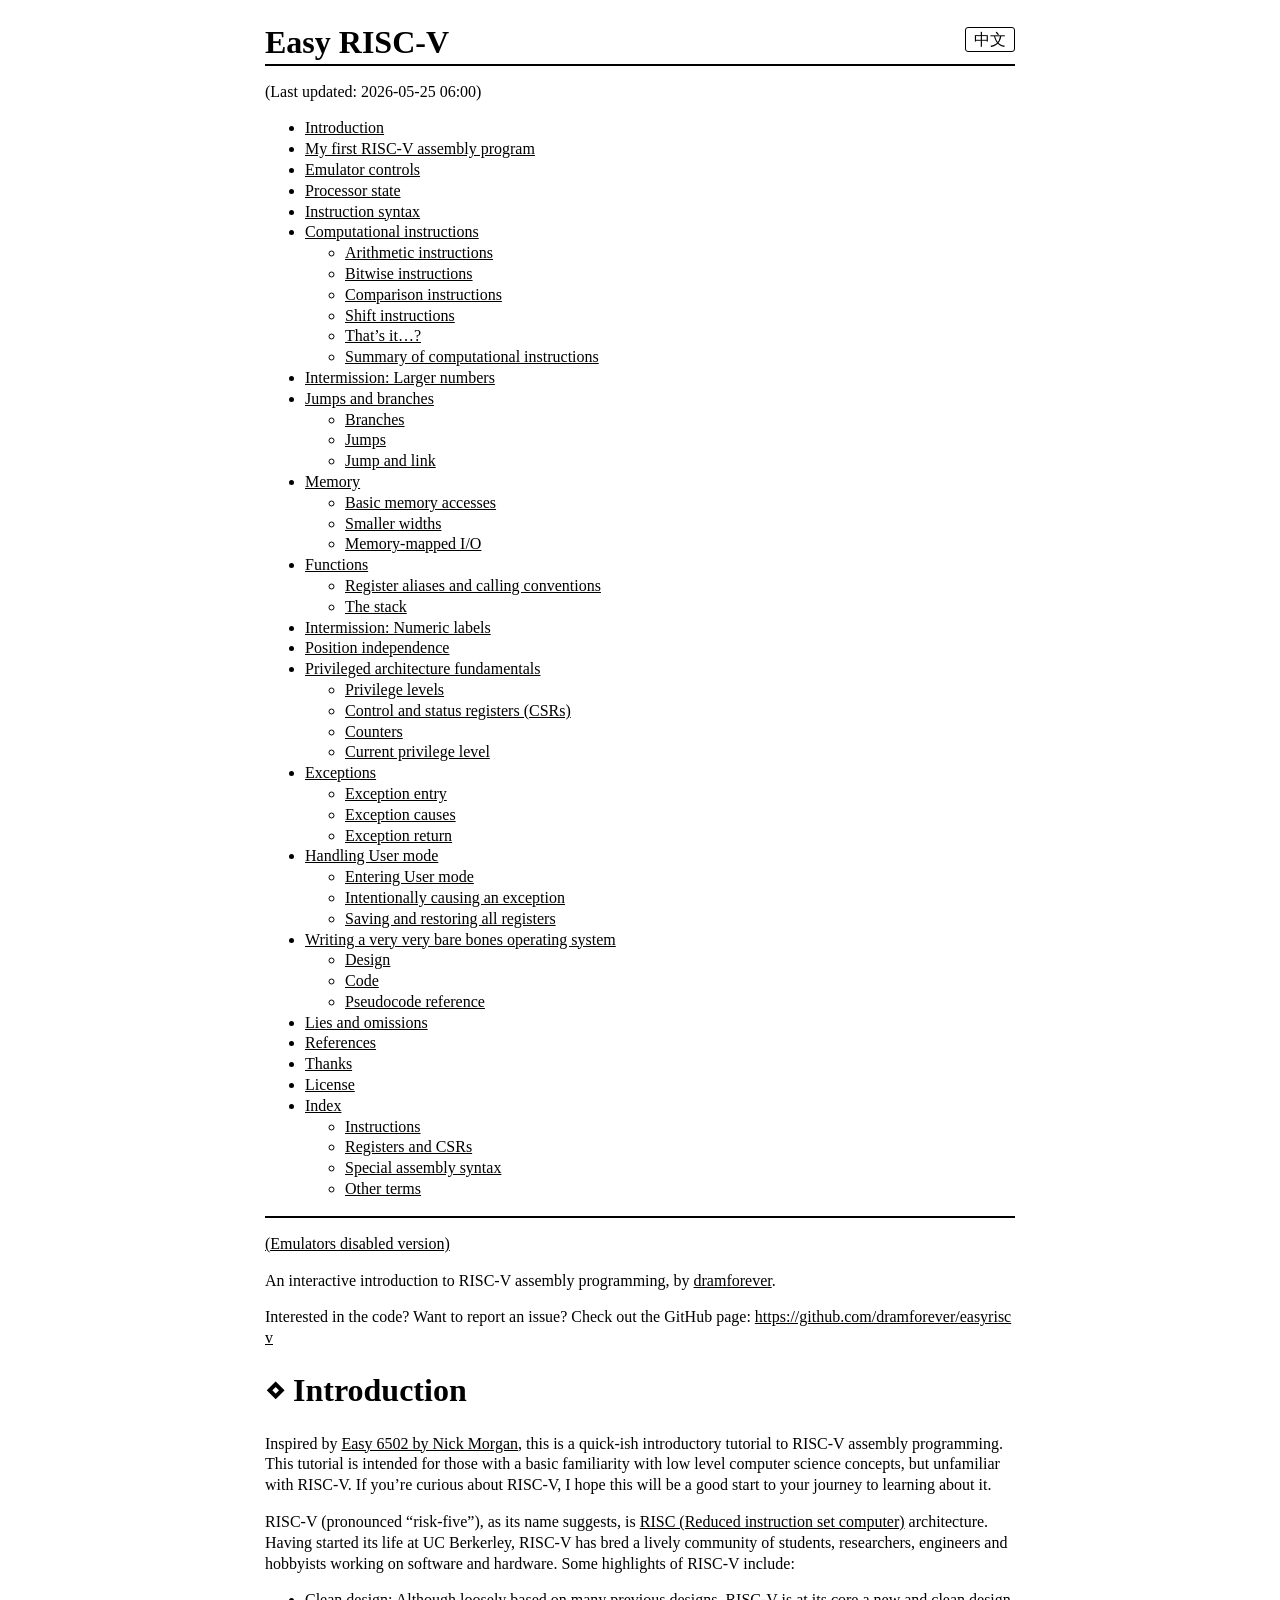
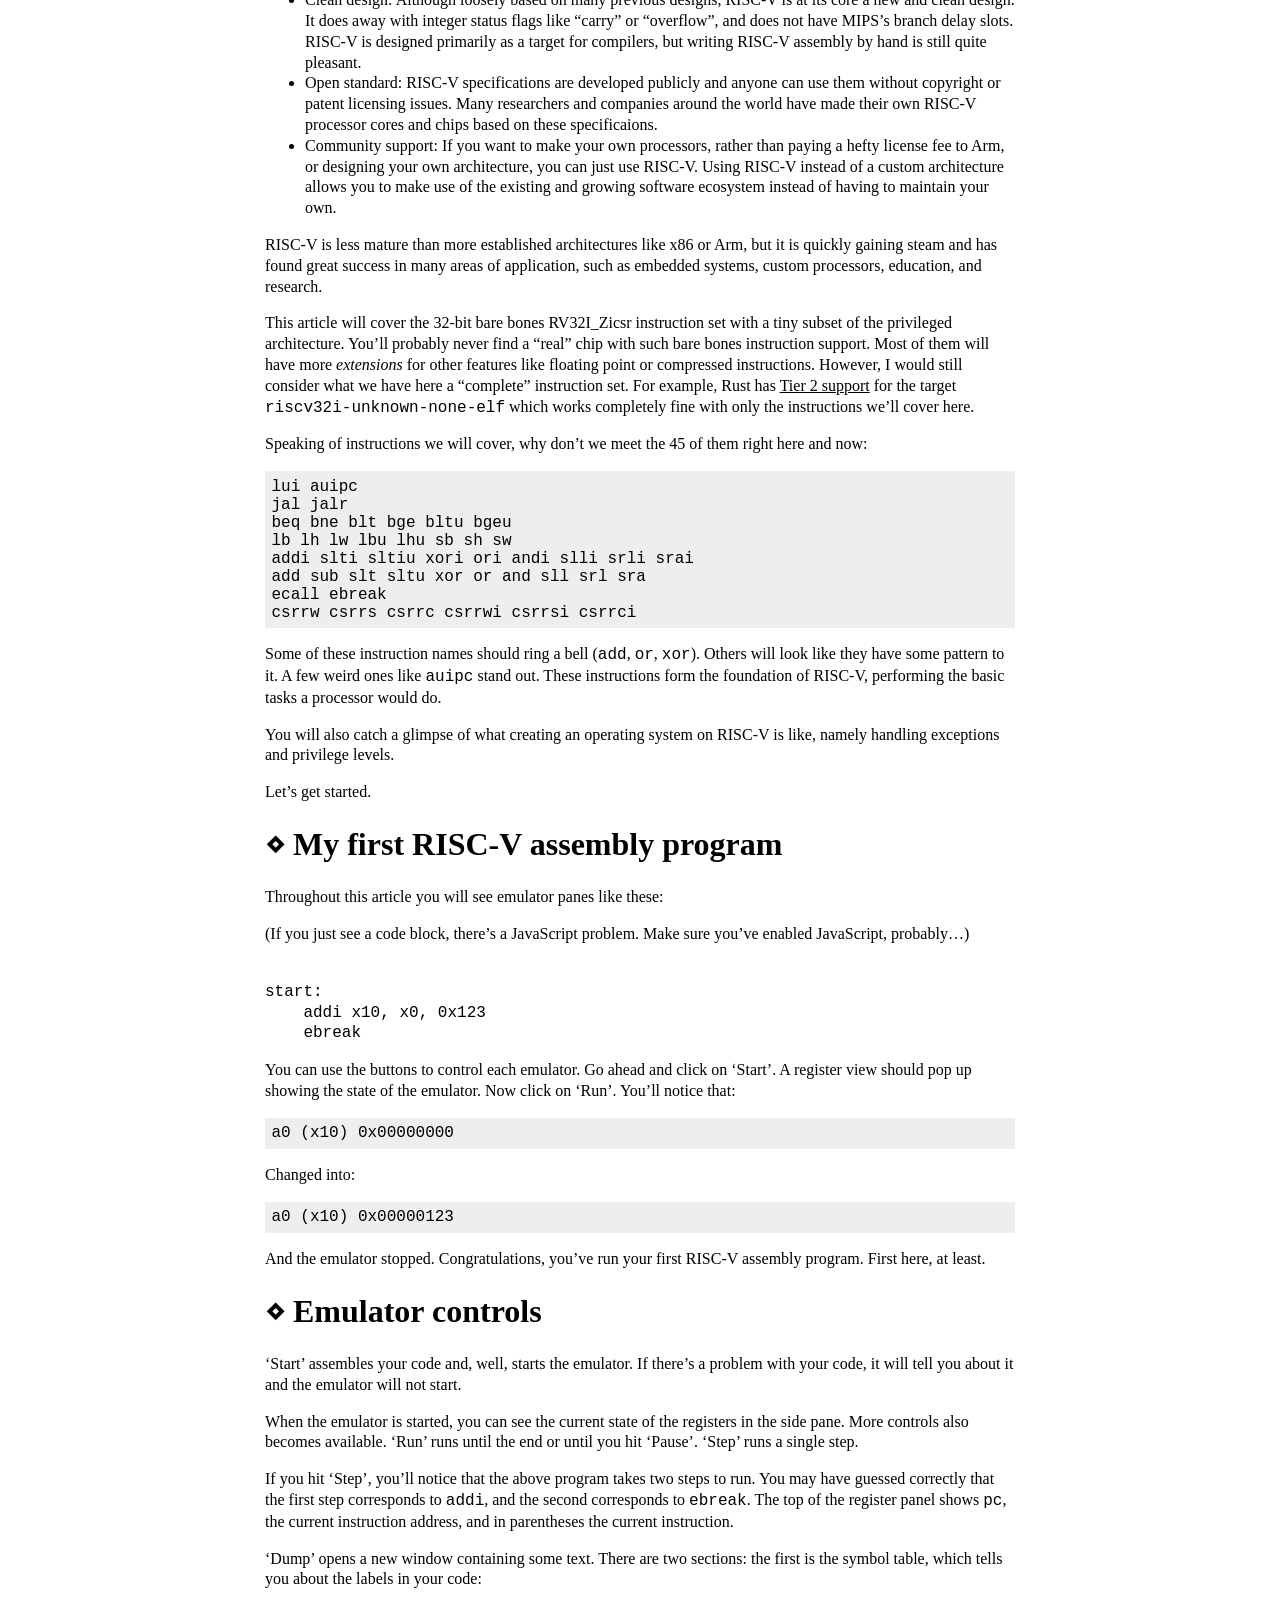
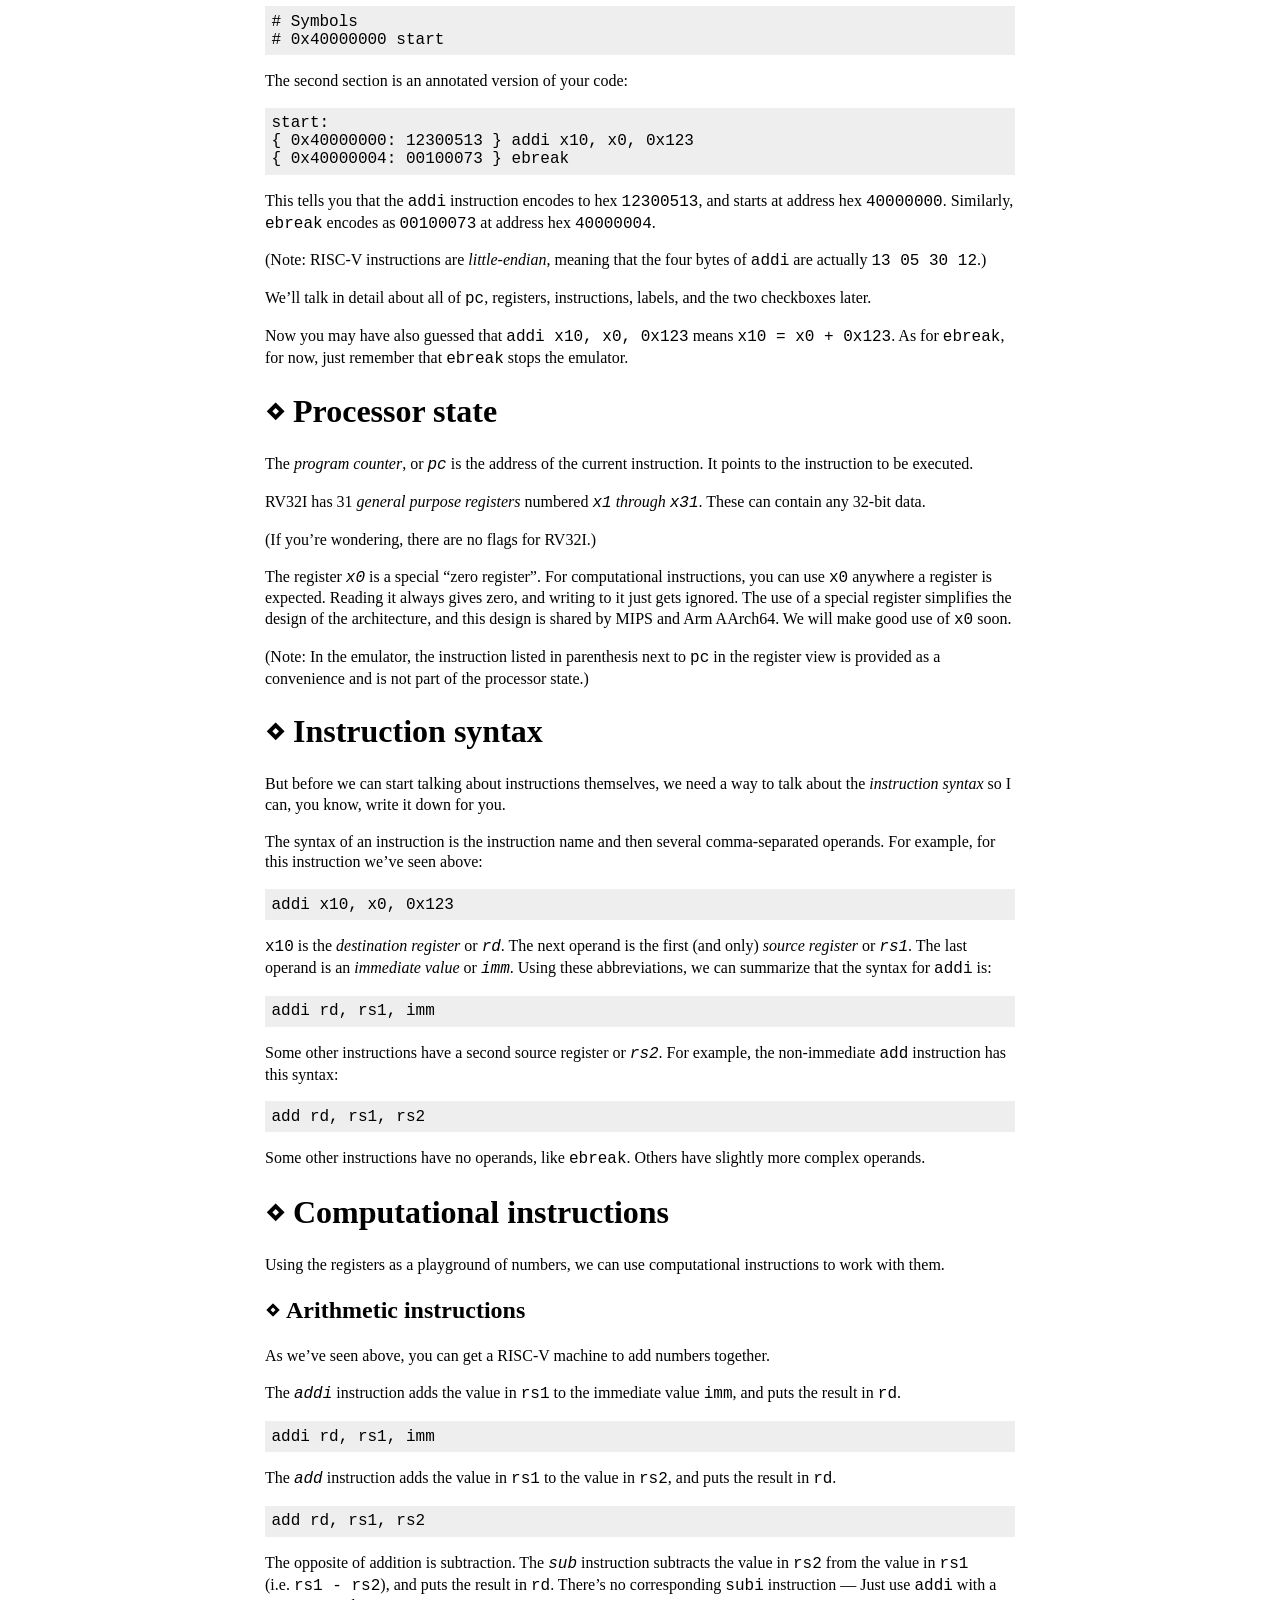
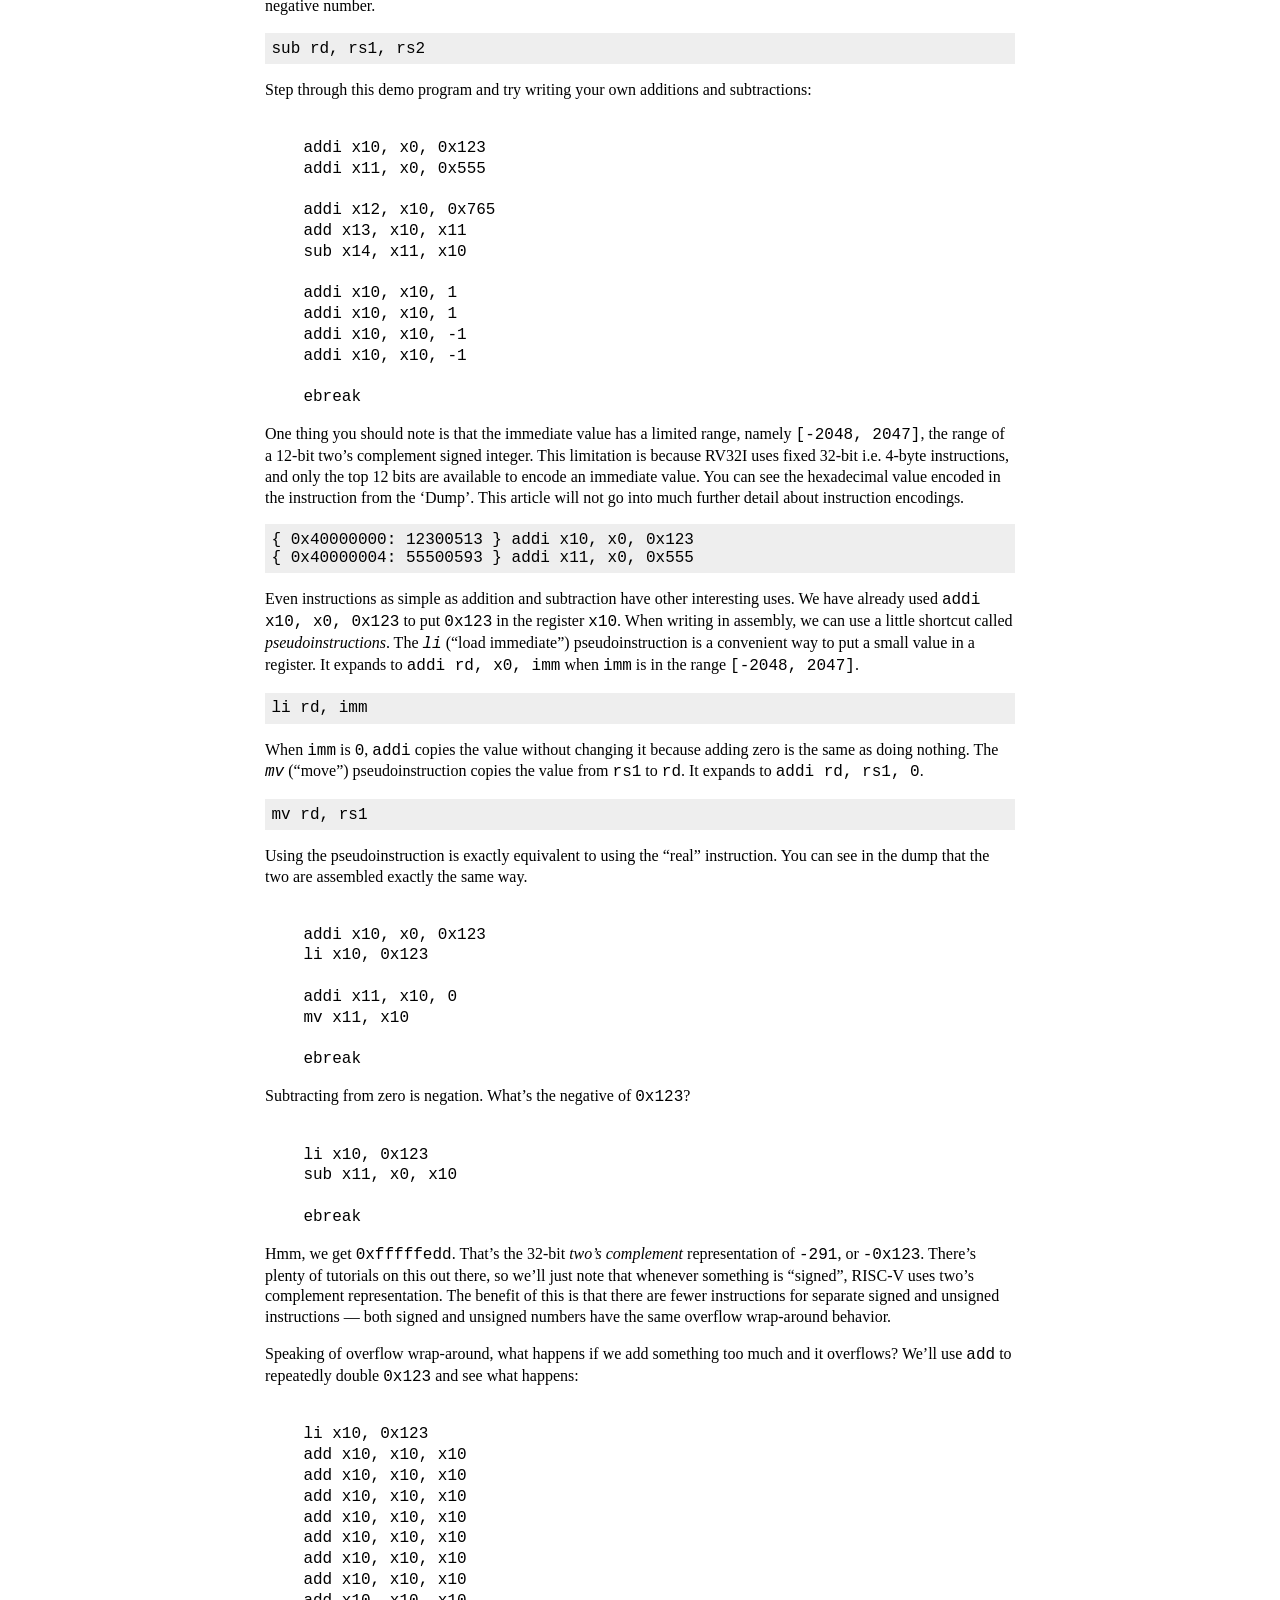
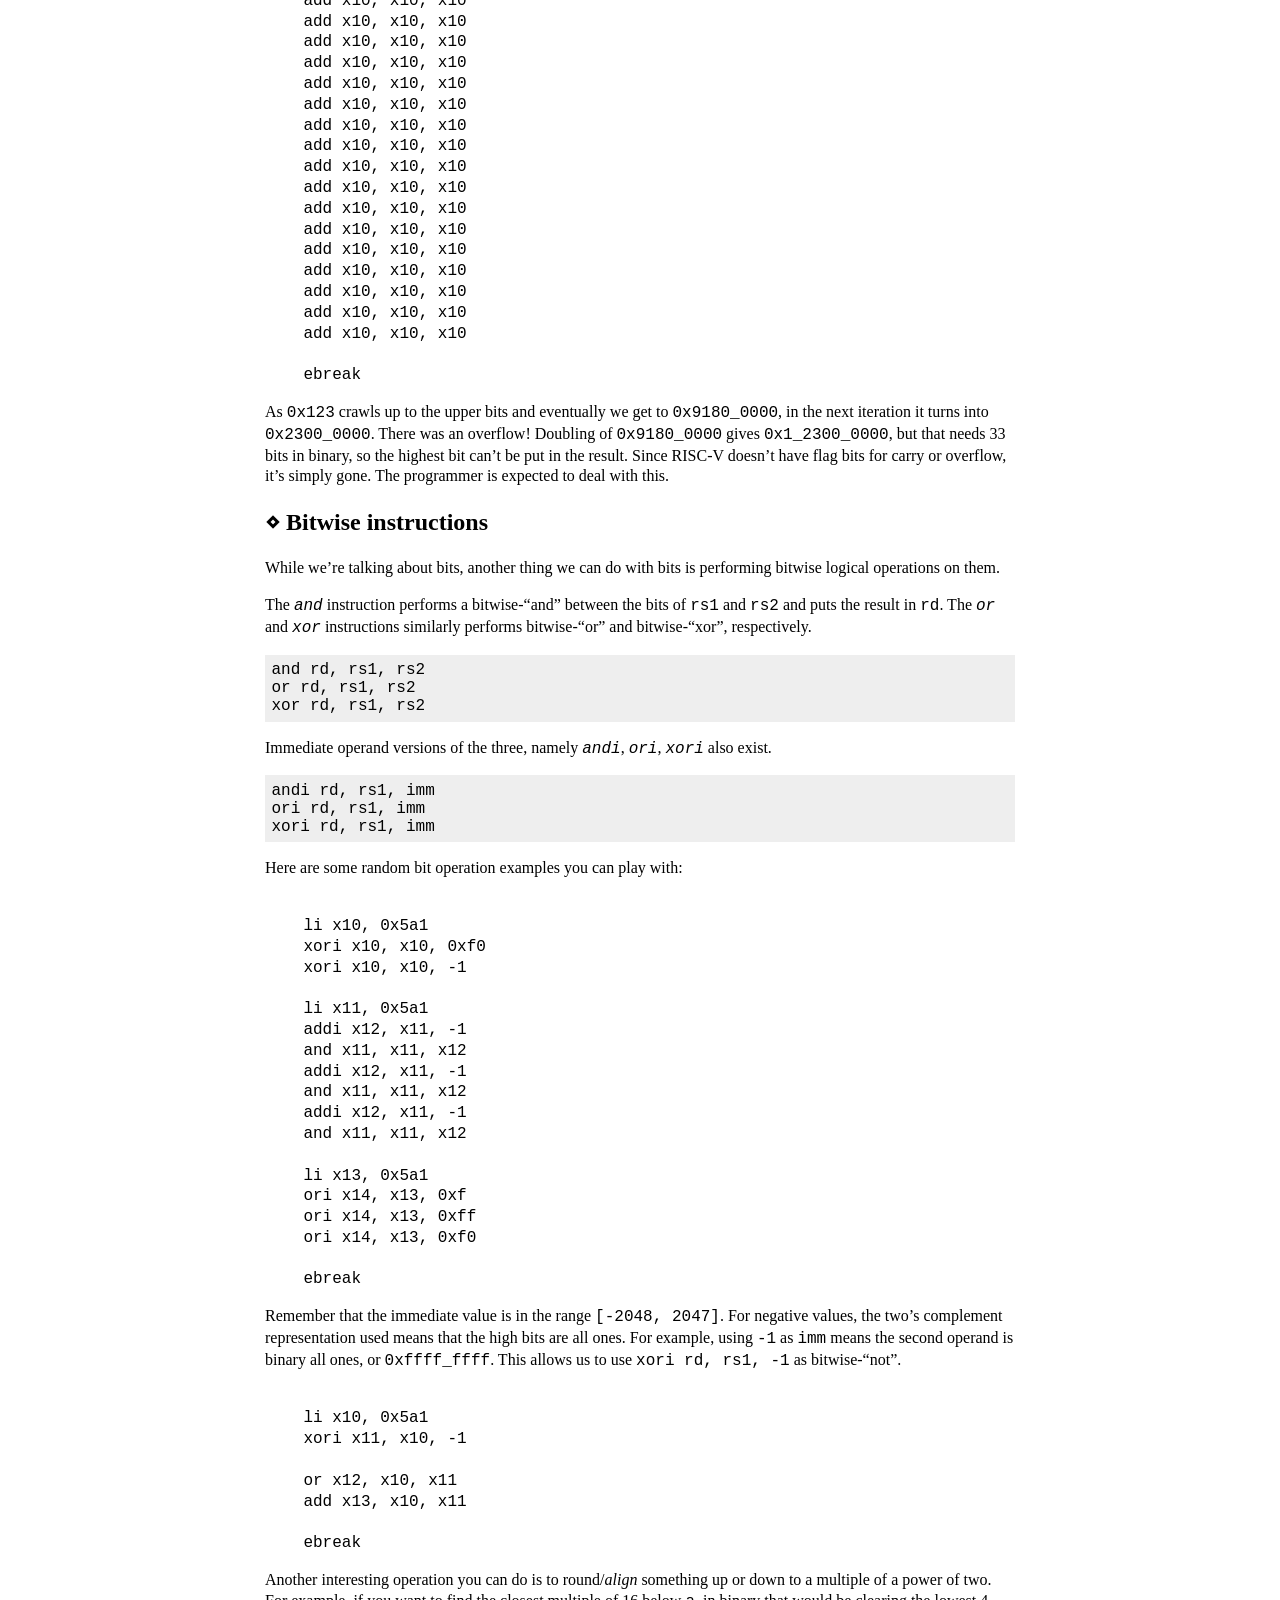
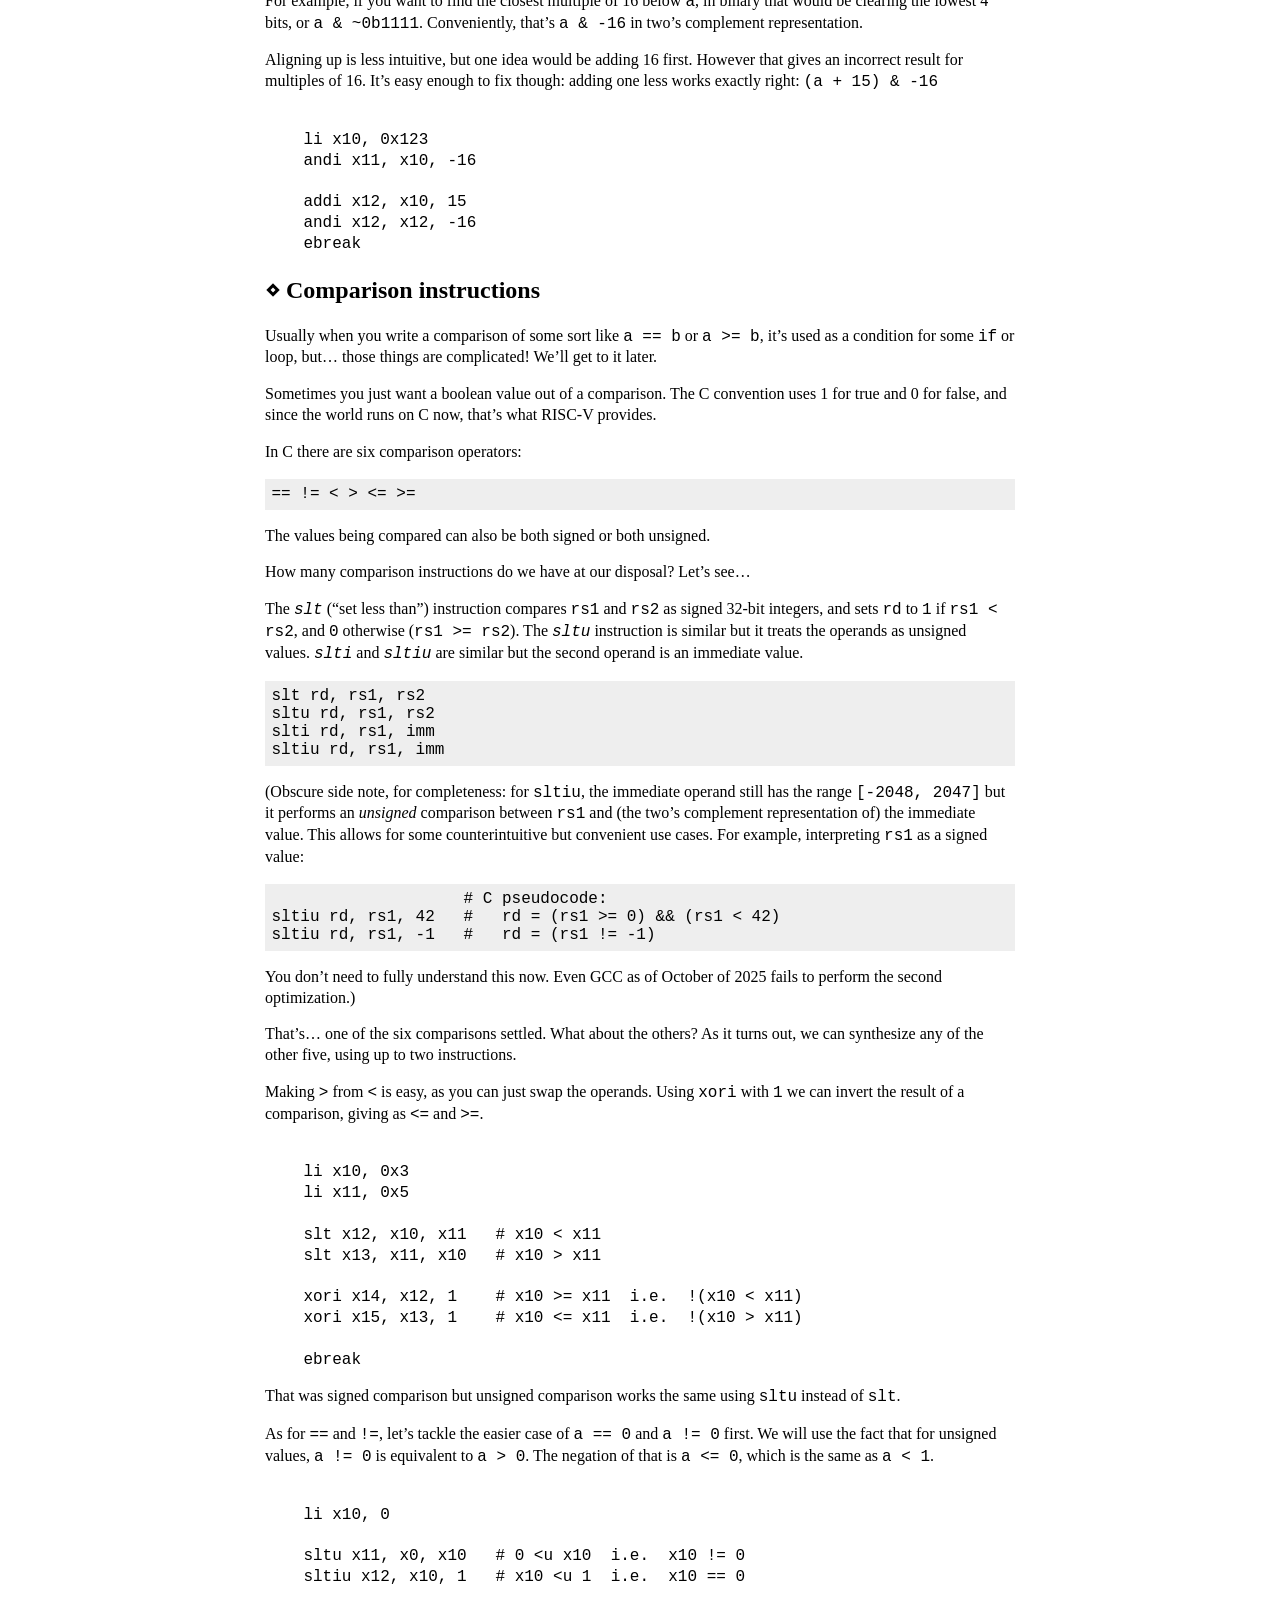
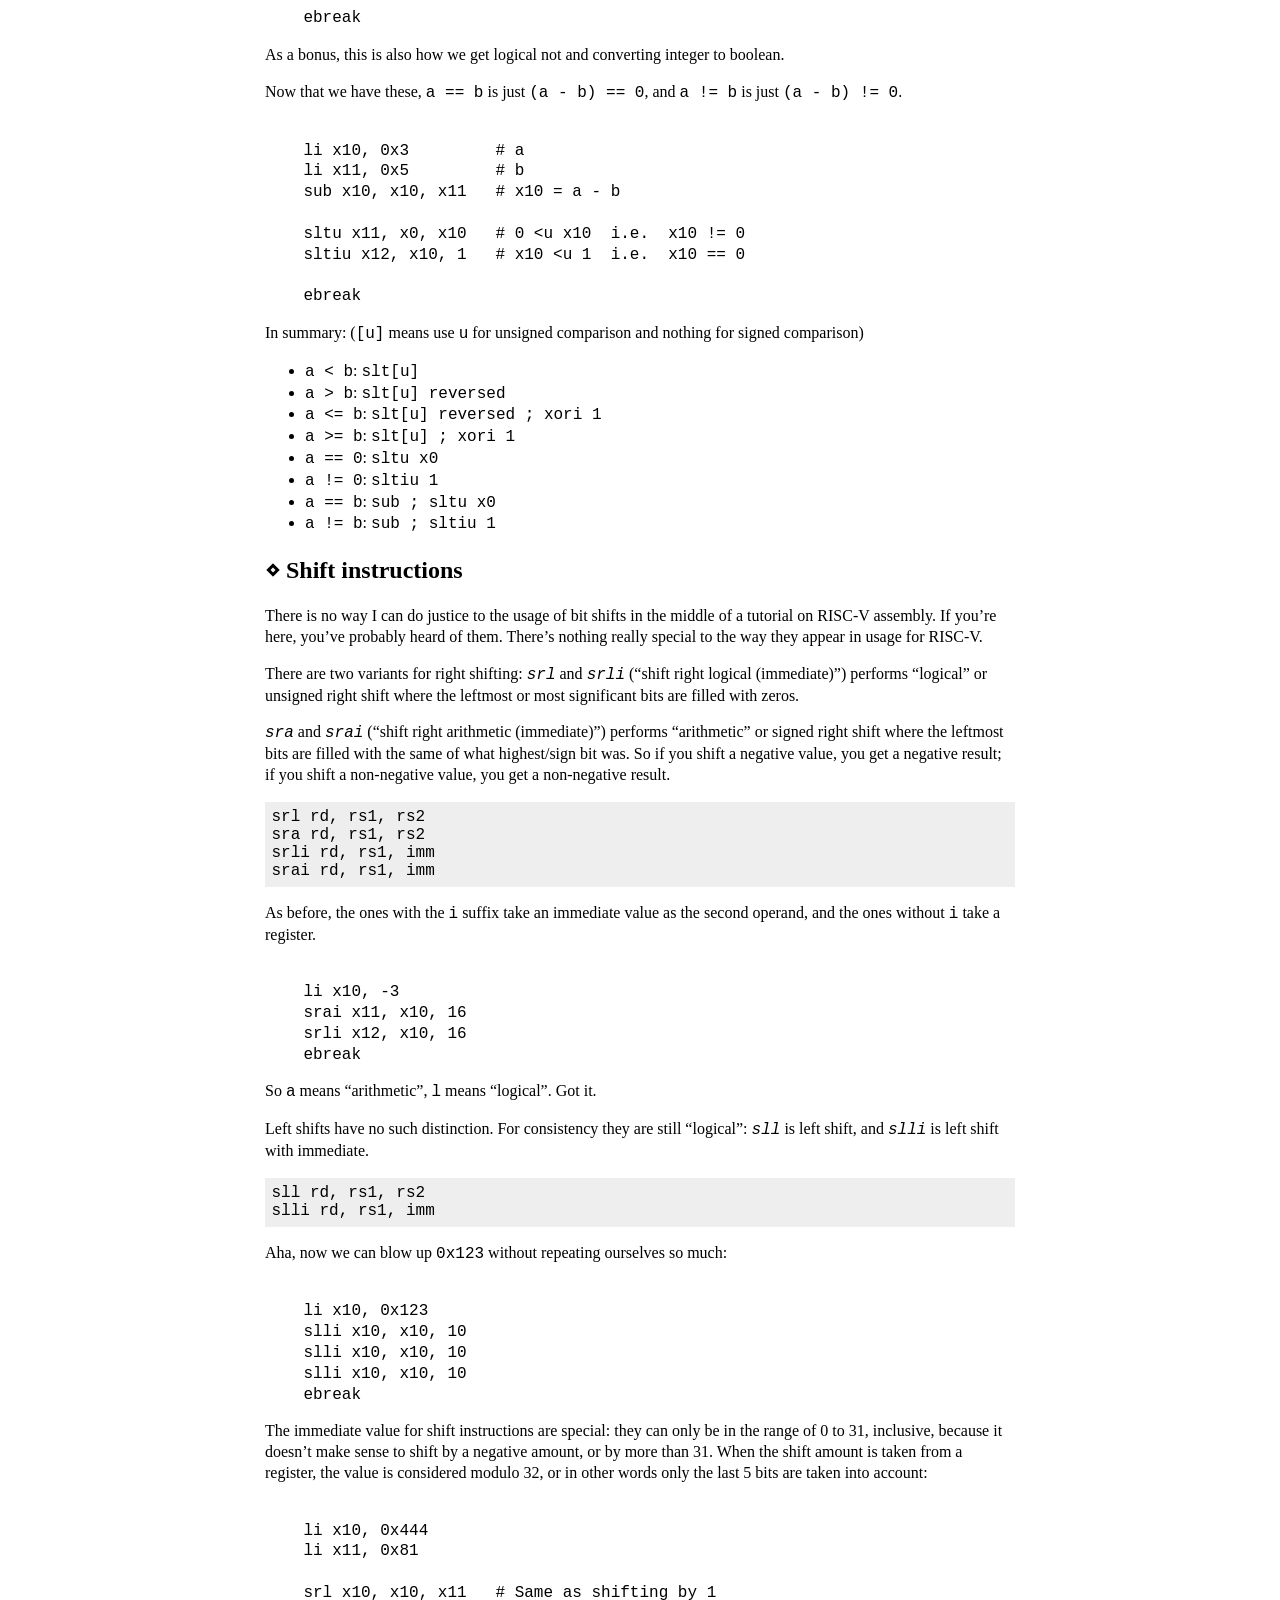
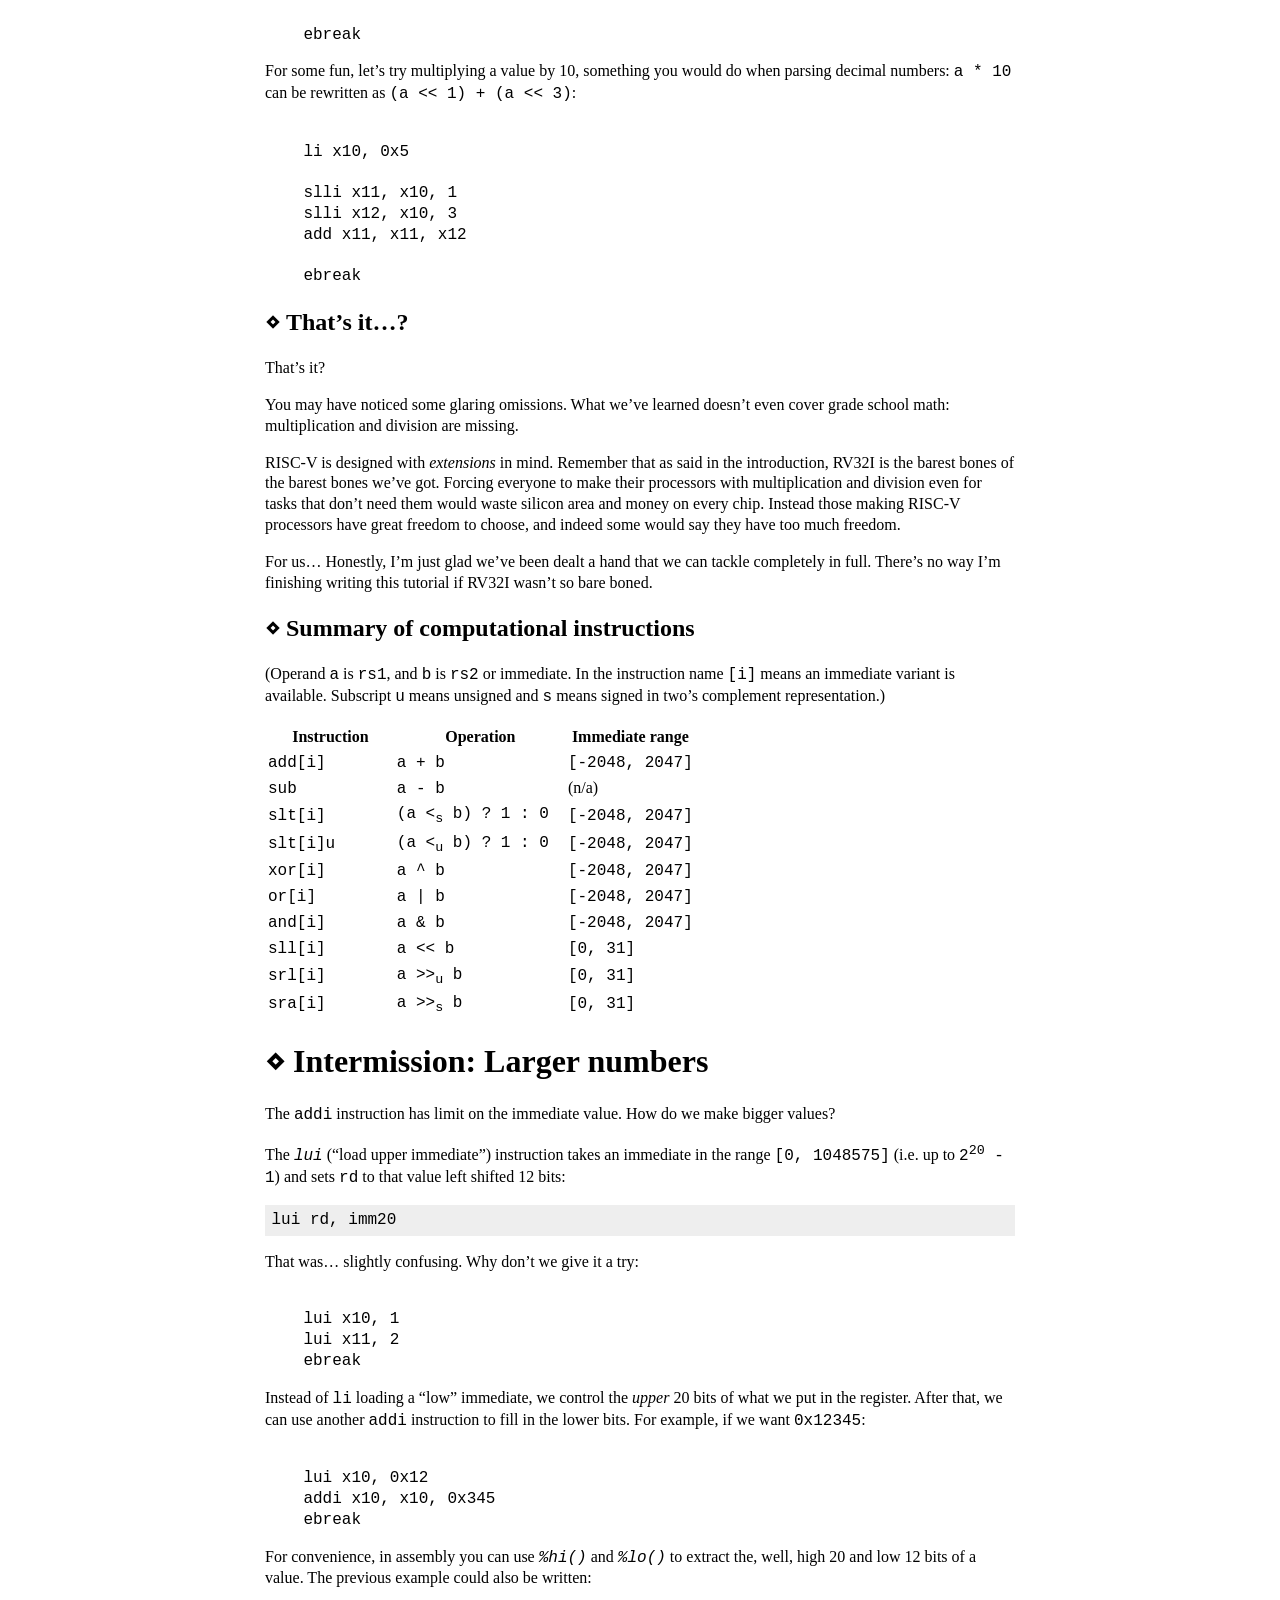
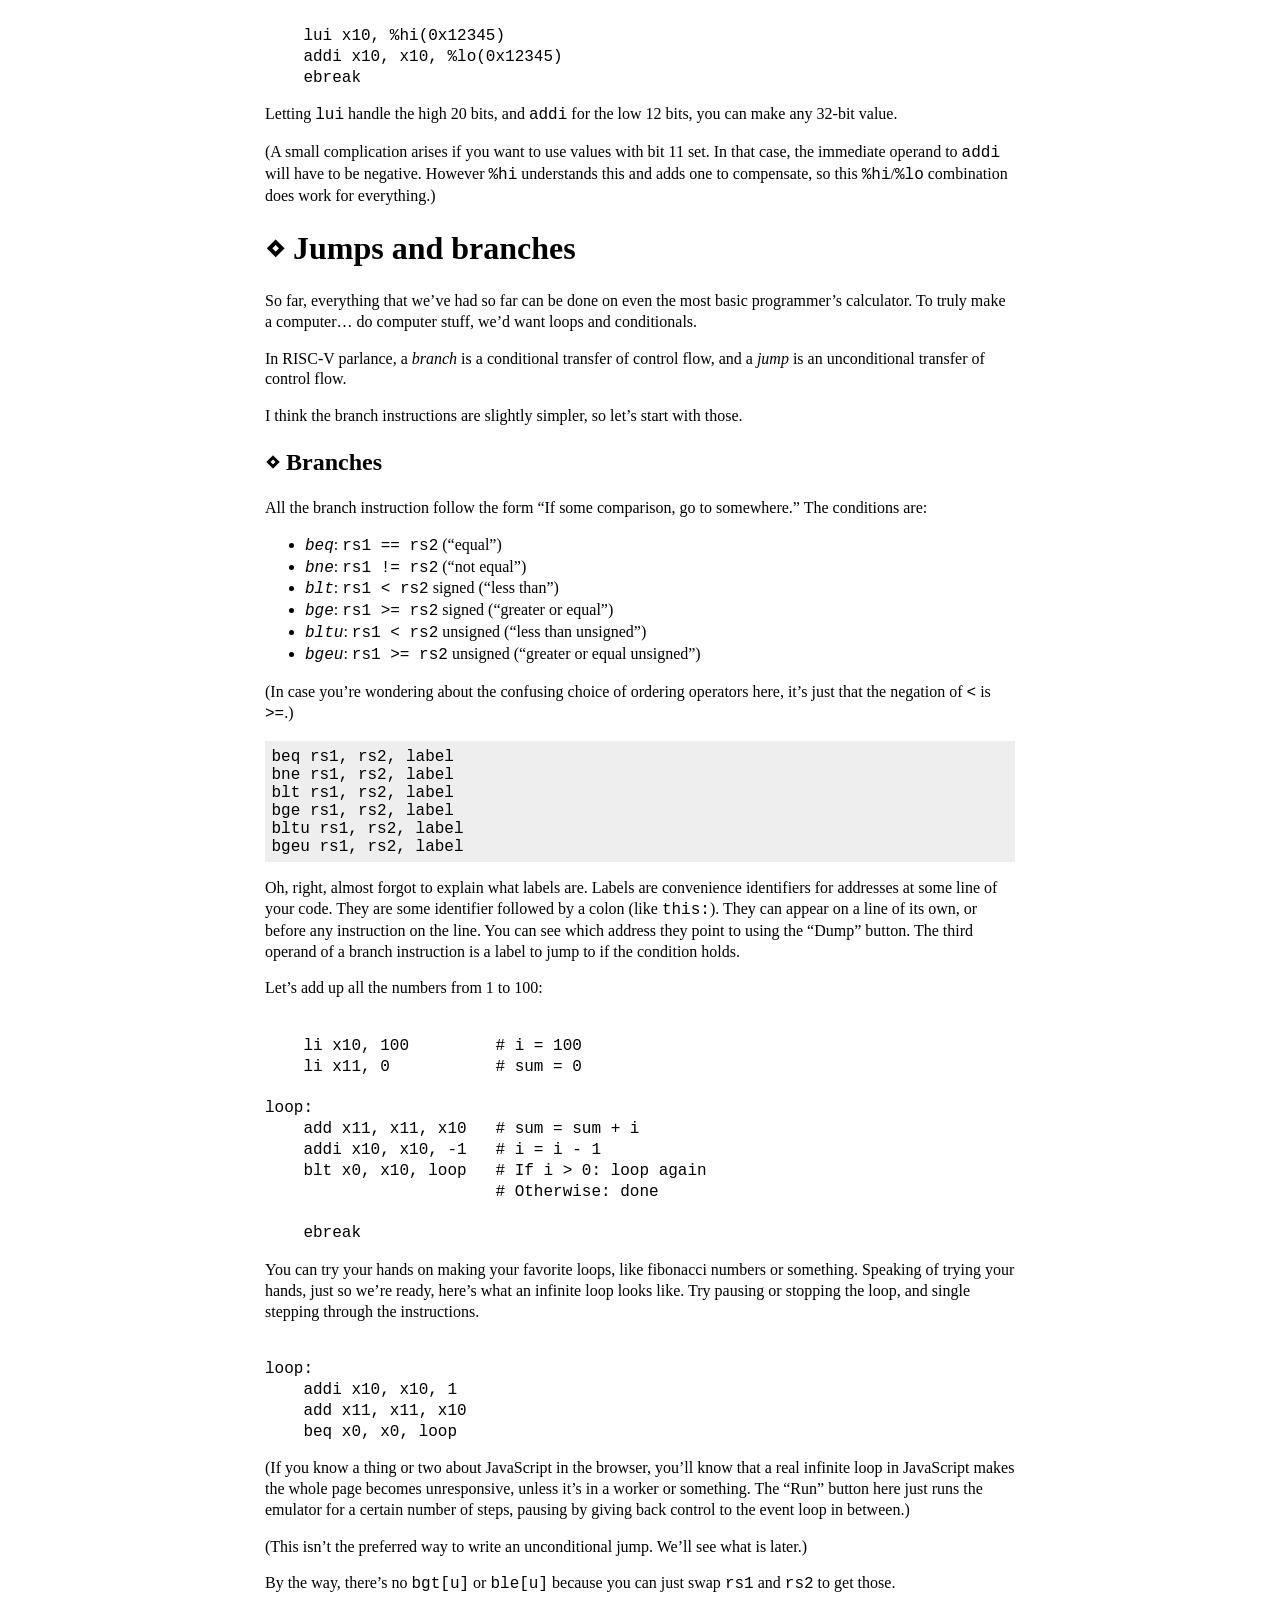
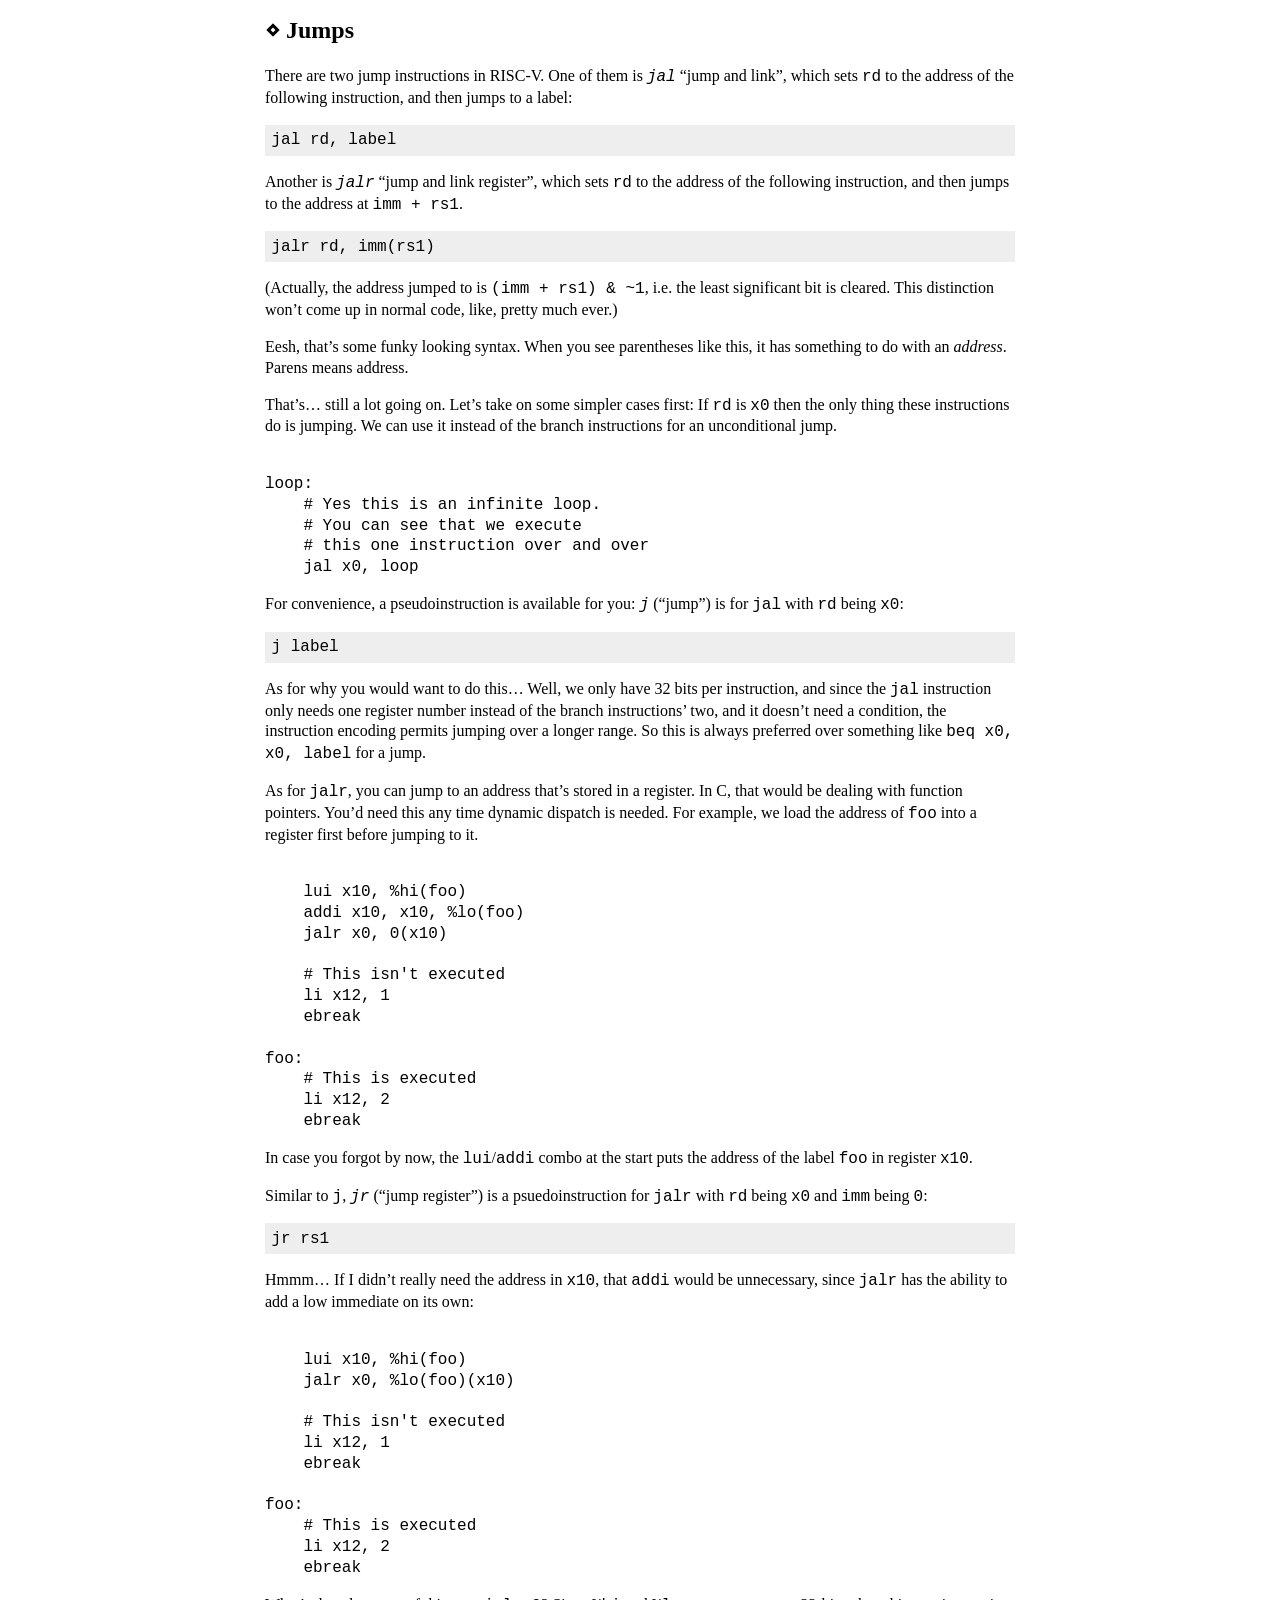
==== commit 1afc6a0b: "docs(i18n): translate OS code section and assembly comments to Chinese" ====
--- a/index-zh.html
+++ b/index-zh.html
@@ -63,7 +63,7 @@
         </div>
     </header>
 
-    <p>(Last updated: 2026-05-25 05:08)</p>
+    <p>(Last updated: 2026-05-25 06:00)</p>
 
     <nav class="table-of-contents">
         <ul>
@@ -73,6 +73,79 @@
         汇编程序</a></li>
         <li><a href="#模拟器控制"
         id="toc-模拟器控制">模拟器控制</a></li>
+        <li><a href="#处理器状态"
+        id="toc-处理器状态">处理器状态</a></li>
+        <li><a href="#指令语法" id="toc-指令语法">指令语法</a></li>
+        <li><a href="#计算指令" id="toc-计算指令">计算指令</a>
+        <ul>
+        <li><a href="#算术指令" id="toc-算术指令">算术指令</a></li>
+        <li><a href="#按位逻辑指令"
+        id="toc-按位逻辑指令">按位逻辑指令</a></li>
+        <li><a href="#比较指令" id="toc-比较指令">比较指令</a></li>
+        <li><a href="#移位指令" id="toc-移位指令">移位指令</a></li>
+        <li><a href="#这就没了" id="toc-这就没了">这就没了……？</a></li>
+        <li><a href="#计算指令总结"
+        id="toc-计算指令总结">计算指令总结</a></li>
+        </ul></li>
+        <li><a href="#间奏更大的数字"
+        id="toc-间奏更大的数字">间奏：更大的数字</a></li>
+        <li><a href="#跳转和分支" id="toc-跳转和分支">跳转和分支</a>
+        <ul>
+        <li><a href="#分支" id="toc-分支">分支</a></li>
+        <li><a href="#跳转" id="toc-跳转">跳转</a></li>
+        <li><a href="#跳转并链接"
+        id="toc-跳转并链接">跳转并链接</a></li>
+        </ul></li>
+        <li><a href="#内存" id="toc-内存">内存</a>
+        <ul>
+        <li><a href="#基础内存访问"
+        id="toc-基础内存访问">基础内存访问</a></li>
+        <li><a href="#更窄的宽度"
+        id="toc-更窄的宽度">更窄的宽度</a></li>
+        <li><a href="#内存映射-io" id="toc-内存映射-io">内存映射
+        I/O</a></li>
+        </ul></li>
+        <li><a href="#函数" id="toc-函数">函数</a>
+        <ul>
+        <li><a href="#寄存器别名与调用约定"
+        id="toc-寄存器别名与调用约定">寄存器别名与调用约定</a></li>
+        <li><a href="#栈" id="toc-栈">栈</a></li>
+        </ul></li>
+        <li><a href="#间奏数字标签"
+        id="toc-间奏数字标签">间奏：数字标签</a></li>
+        <li><a href="#位置无关" id="toc-位置无关">位置无关</a></li>
+        <li><a href="#特权架构基础"
+        id="toc-特权架构基础">特权架构基础</a>
+        <ul>
+        <li><a href="#特权级别" id="toc-特权级别">特权级别</a></li>
+        <li><a href="#控制与状态寄存器csr"
+        id="toc-控制与状态寄存器csr">控制与状态寄存器（CSR）</a></li>
+        <li><a href="#计数器" id="toc-计数器">计数器</a></li>
+        <li><a href="#当前特权级别"
+        id="toc-当前特权级别">当前特权级别</a></li>
+        </ul></li>
+        <li><a href="#异常" id="toc-异常">异常</a>
+        <ul>
+        <li><a href="#异常入口" id="toc-异常入口">异常入口</a></li>
+        <li><a href="#异常原因" id="toc-异常原因">异常原因</a></li>
+        <li><a href="#异常返回" id="toc-异常返回">异常返回</a></li>
+        </ul></li>
+        <li><a href="#处理用户模式"
+        id="toc-处理用户模式">处理用户模式</a>
+        <ul>
+        <li><a href="#进入用户模式"
+        id="toc-进入用户模式">进入用户模式</a></li>
+        <li><a href="#故意触发异常"
+        id="toc-故意触发异常">故意触发异常</a></li>
+        <li><a href="#保存与恢复所有寄存器"
+        id="toc-保存与恢复所有寄存器">保存与恢复所有寄存器</a></li>
+        </ul></li>
+        <li><a href="#编写一个极其简单的操作系统"
+        id="toc-编写一个极其简单的操作系统">编写一个极其简单的操作系统</a>
+        <ul>
+        <li><a href="#设计" id="toc-设计">设计</a></li>
+        <li><a href="#代码" id="toc-代码">代码</a></li>
+        </ul></li>
         </ul>
     </nav>
 
@@ -177,6 +250,2074 @@
 <p>现在，你大概已经猜到了 <code>addi x10, x0, 0x123</code> 的意思等同于
 <code>x10 = x0 + 0x123</code>。至于
 <code>ebreak</code>，现在只需要记住它会停止模拟器就行了。</p>
+<h1 id="处理器状态"><a href="#处理器状态" class="anchor-link"
+aria-hidden="true"></a>处理器状态</h1>
+<p><span id="term-程序计数器"><em>程序计数器</em></span>（program
+counter）或称 <span
+id="term-pc"><em><code>pc</code></em></span>，是当前指令的地址。它指向即将被执行的指令。</p>
+<p>RV32I 拥有 31 个<span
+id="term-通用寄存器"><em>通用寄存器</em></span>，编号为 <span
+id="reg-x1-到-x31"><em><code>x1</code> 到
+<code>x31</code></em></span>。它们可以存放任意 32 位的数据。</p>
+<p>（如果你好奇的话，RV32I 中没有状态标志位。）</p>
+<p>寄存器 <span id="reg-x0"><em><code>x0</code></em></span>
+是一个特殊的“零寄存器”。对于计算指令，你可以在任何需要寄存器的地方使用
+<code>x0</code>。读取它总是返回零，而写入它的操作会被直接忽略。使用这种特殊的寄存器简化了架构的设计，这一设计也被
+MIPS 和 Arm AArch64 所采用。我们很快就会充分利用 <code>x0</code>。</p>
+<p>（注意：在模拟器中，寄存器视图中 <code>pc</code>
+旁边括号内列出的指令只是为了方便阅读，它并不是处理器状态的一部分。）</p>
+<h1 id="指令语法"><a href="#指令语法" class="anchor-link"
+aria-hidden="true"></a>指令语法</h1>
+<p>但在开始讨论指令本身之前，我们需要一种描述<span
+id="term-指令语法"><em>指令语法</em></span>的方式，这样我才能写给你看。</p>
+<p>一条指令的语法是指令名称，后面跟着若干个以逗号分隔的操作数。例如，我们上面看到的这条指令：</p>
+<pre><code>addi x10, x0, 0x123</code></pre>
+<p><code>x10</code> 是<span
+id="term-目的寄存器"><em>目的寄存器</em></span>，即 <span
+id="term-rd"><em><code>rd</code></em></span>。下一个操作数是第一个（也是唯一的）<span
+id="term-源寄存器"><em>源寄存器</em></span>，即 <span
+id="term-rs1"><em><code>rs1</code></em></span>。最后一个操作数是<span
+id="term-立即数"><em>立即数</em></span>，即 <span
+id="term-imm"><em><code>imm</code></em></span>。使用这些缩写，我们可以将
+<code>addi</code> 的语法总结为：</p>
+<pre><code>addi rd, rs1, imm</code></pre>
+<p>其他一些指令有第二个源寄存器，即 <span
+id="term-rs2"><em><code>rs2</code></em></span>。例如，不带立即数的
+<code>add</code> 指令的语法如下：</p>
+<pre><code>add rd, rs1, rs2</code></pre>
+<p>还有一些指令没有操作数，比如
+<code>ebreak</code>。而另一些指令操作数则稍微复杂一点。</p>
+<h1 id="计算指令"><a href="#计算指令" class="anchor-link"
+aria-hidden="true"></a>计算指令</h1>
+<p>将寄存器作为数字的游乐场，我们可以使用计算指令来对它们进行操作。</p>
+<h2 id="算术指令"><a href="#算术指令" class="anchor-link"
+aria-hidden="true"></a>算术指令</h2>
+<p>正如我们在上面看到的，你可以让 RISC-V 机器将数字加在一起。</p>
+<p><span id="insn-addi"><em><code>addi</code></em></span> 指令将
+<code>rs1</code> 中的值与立即数 <code>imm</code> 相加，并将结果存入
+<code>rd</code>。</p>
+<pre><code>addi rd, rs1, imm</code></pre>
+<p><span id="insn-add"><em><code>add</code></em></span> 指令将
+<code>rs1</code> 中的值与 <code>rs2</code> 中的值相加，并将结果存入
+<code>rd</code>。</p>
+<pre><code>add rd, rs1, rs2</code></pre>
+<p>加法的相反操作是减法。<span
+id="insn-sub"><em><code>sub</code></em></span> 指令从 <code>rs1</code>
+中的值减去 <code>rs2</code> 中的值（即
+<code>rs1 - rs2</code>），并将结果存入 <code>rd</code>。RISC-V
+中没有对应的 <code>subi</code> 指令——只需使用带负数的 <code>addi</code>
+即可。</p>
+<pre><code>sub rd, rs1, rs2</code></pre>
+<p>单步执行这个演示程序，并尝试编写你自己的加法和减法：</p>
+<div class="emulator-disabled">
+    addi x10, x0, 0x123
+    addi x11, x0, 0x555
+
+    addi x12, x10, 0x765
+    add x13, x10, x11
+    sub x14, x11, x10
+
+    addi x10, x10, 1
+    addi x10, x10, 1
+    addi x10, x10, -1
+    addi x10, x10, -1
+
+    ebreak
+</div>
+<p>需要注意的一点是，立即数的值有一个受限的范围，即
+<code>[-2048, 2047]</code>，这是一个 12
+位有符号二进制补码整数的范围。这个限制是因为 RV32I 采用固定的 32 位（即
+4 字节）指令长度，而只有高 12
+位可用于编码立即数。你可以在“导出”中查看指令中编码的十六进制值。本文不会对指令编码进行更深入的讨论。</p>
+<pre><code>{ 0x40000000: 12300513 } addi x10, x0, 0x123
+{ 0x40000004: 55500593 } addi x11, x0, 0x555</code></pre>
+<p>Even instructions as simple as addition and subtraction have other
+interesting uses. We have already used <code>addi x10, x0, 0x123</code>
+to put <code>0x123</code> in the register <code>x10</code>. When writing
+in assembly, we can use a little shortcut called <span
+id="term-pseudoinstructions"><em>pseudoinstructions</em></span>. The
+<span id="insn-li"><em><code>li</code></em></span> (“load immediate”)
+pseudoinstruction is a convenient way to put a small value in a
+register. It expands to <code>addi rd, x0, imm</code> when
+<code>imm</code> is in the range <code>[-2048, 2047]</code>.</p>
+<pre><code>li rd, imm</code></pre>
+<p>When <code>imm</code> is <code>0</code>, <code>addi</code> copies the
+value without changing it because adding zero is the same as doing
+nothing. The <span id="insn-mv"><em><code>mv</code></em></span> (“move”)
+pseudoinstruction copies the value from <code>rs1</code> to
+<code>rd</code>. It expands to <code>addi rd, rs1, 0</code>.</p>
+<pre><code>mv rd, rs1</code></pre>
+<p>Using the pseudoinstruction is exactly equivalent to using the “real”
+instruction. You can see in the dump that the two are assembled exactly
+the same way.</p>
+<div class="emulator-disabled">
+    addi x10, x0, 0x123
+    li x10, 0x123
+
+    addi x11, x10, 0
+    mv x11, x10
+
+    ebreak
+</div>
+<p>从零中减去一个数就是求相反数（取反）。0x123 的相反数是多少？</p>
+<div class="emulator-disabled">
+    li x10, 0x123
+    sub x11, x0, x10
+
+    ebreak
+</div>
+<p>嗯，我们得到了 <code>0xfffffedd</code>。这是 -291（或 -0x123）的 32
+位有符号数<span
+id="term-补码"><em>补码</em></span>表示。关于这一点市面上已经有很多教程了，所以我们只需要记住，每当涉及到“有符号数”时，RISC-V
+都会使用补码表示。这样做的好处是不用为有符号和无符号的运算设计两套指令——有符号数和无符号数在发生溢出回绕时表现出相同的行为。</p>
+<p>说到溢出回绕，如果我们加了太大的数，导致它溢出会发生什么？我们将使用
+<code>add</code> 来重复翻倍 <code>0x123</code>，看看会发生什么：</p>
+<div class="emulator-disabled">
+    li x10, 0x123
+    add x10, x10, x10
+    add x10, x10, x10
+    add x10, x10, x10
+    add x10, x10, x10
+    add x10, x10, x10
+    add x10, x10, x10
+    add x10, x10, x10
+    add x10, x10, x10
+    add x10, x10, x10
+    add x10, x10, x10
+    add x10, x10, x10
+    add x10, x10, x10
+    add x10, x10, x10
+    add x10, x10, x10
+    add x10, x10, x10
+    add x10, x10, x10
+    add x10, x10, x10
+    add x10, x10, x10
+    add x10, x10, x10
+    add x10, x10, x10
+    add x10, x10, x10
+    add x10, x10, x10
+    add x10, x10, x10
+    add x10, x10, x10
+
+    ebreak
+</div>
+<p>随着 <code>0x123</code> 逐渐向高位移动，最终我们得到了
+<code>0x9180_0000</code>，而在下一次迭代中它变成了
+<code>0x2300_0000</code>。这就发生了溢出！把 <code>0x9180_0000</code>
+翻倍会得到 <code>0x1_2300_0000</code>，但这在二进制下需要 33
+位，因此最高位无法保留在结果中。由于 RISC-V
+没有进位或溢出的标志位，溢出的位就被直接丢弃了。这需要程序员自行处理。</p>
+<h2 id="按位逻辑指令"><a href="#按位逻辑指令" class="anchor-link"
+aria-hidden="true"></a>按位逻辑指令</h2>
+<p>既然谈到了位（bit），我们还可以对它们进行按位逻辑操作。</p>
+<p><span id="insn-and"><em><code>and</code></em></span> 指令对
+<code>rs1</code> 和 <code>rs2</code>
+的各个位执行按位“与”（AND）操作，并将结果存入 <code>rd</code>。<span
+id="insn-or"><em><code>or</code></em></span> 和 <span
+id="insn-xor"><em><code>xor</code></em></span>
+指令则分别执行按位“或”（OR）和按位“异或”（XOR）操作。</p>
+<pre><code>and rd, rs1, rs2
+or rd, rs1, rs2
+xor rd, rs1, rs2</code></pre>
+<p>这三条指令也都存在立即数操作数版本，即 <span
+id="insn-andi"><em><code>andi</code></em></span>、<span
+id="insn-ori"><em><code>ori</code></em></span>、<span
+id="insn-xori"><em><code>xori</code></em></span>。</p>
+<pre><code>andi rd, rs1, imm
+ori rd, rs1, imm
+xori rd, rs1, imm</code></pre>
+<p>这里有一些可以尝试的随机位运算示例：</p>
+<div class="emulator-disabled">
+    li x10, 0x5a1
+    xori x10, x10, 0xf0
+    xori x10, x10, -1
+
+    li x11, 0x5a1
+    addi x12, x11, -1
+    and x11, x11, x12
+    addi x12, x11, -1
+    and x11, x11, x12
+    addi x12, x11, -1
+    and x11, x11, x12
+
+    li x13, 0x5a1
+    ori x14, x13, 0xf
+    ori x14, x13, 0xff
+    ori x14, x13, 0xf0
+
+    ebreak
+</div>
+<p>请记住立即数的值处于 <code>[-2048, 2047]</code>
+范围之内。对于负数，所采用的补码表示意味着高位全部为 1。例如，使用
+<code>-1</code> 作为 <code>imm</code> 意味着第二个操作数是二进制的全部为
+1，即 <code>0xffff_ffff</code>。这使得我们可以将
+<code>xori rd, rs1, -1</code> 当作按位“非”（NOT）来使用。</p>
+<div class="emulator-disabled">
+    li x10, 0x5a1
+    xori x11, x10, -1
+
+    or x12, x10, x11
+    add x13, x10, x11
+
+    ebreak
+</div>
+<p>另一个有趣的位操作是将某个值向上或向下舍入/<span
+id="term-对齐"><em>对齐</em></span>（align）到 2
+的幂的倍数。例如，如果你想找到小于 <code>a</code> 的最接近 16
+的倍数，在二进制中相当于清除最低的 4 位，即
+<code>a &amp; ~0b1111</code>。在补码表示法中，这非常方便地等同于
+<code>a &amp; -16</code>。</p>
+<p>向上对齐就没那么直白了，一种直观的想法是先加上 16。然而这对于本就是
+16 的倍数的数会得出错误的结果。不过解决起来也很简单：加上比对齐大小少 1
+的数即可，即 <code>(a + 15) &amp; -16</code>。</p>
+<div class="emulator-disabled">
+    li x10, 0x123
+    andi x11, x10, -16
+
+    addi x12, x10, 15
+    andi x12, x12, -16
+    ebreak
+</div>
+<h2 id="比较指令"><a href="#比较指令" class="anchor-link"
+aria-hidden="true"></a>比较指令</h2>
+<p>通常当你编写某种比较操作（如 <code>a == b</code> 或
+<code>a &gt;= b</code>）时，它们会被用作 <code>if</code>
+或循环的条件，但……这些东西太复杂了！我们稍后再谈。</p>
+<p>有时你只想从比较中获取一个布尔值。C 语言的惯例是使用 1
+表示真（true），0 表示假（false），既然现在的世界都在运行 C 语言，RISC-V
+也就顺理成章地提供了这种机制。</p>
+<p>在 C 语言中有六种比较运算符：</p>
+<pre><code>== != &lt; &gt; &lt;= &gt;=</code></pre>
+<p>被比较的值可以全是有符号数，也可以全是无符号数。</p>
+<p>那么有多少条比较指令供我们支配呢？让我们看看……</p>
+<p><span
+id="insn-slt"><em><code>slt</code></em></span>（“小于则置位”，set less
+than）指令将 <code>rs1</code> 和 <code>rs2</code> 作为有符号的 32
+位整数进行比较。如果 <code>rs1 &lt; rs2</code> 则将 <code>rd</code> 置为
+<code>1</code>，否则置为 <code>0</code>（即
+<code>rs1 &gt;= rs2</code>）。<span
+id="insn-sltu"><em><code>sltu</code></em></span>
+指令与之类似，但它将操作数视为无符号值。<span
+id="insn-slti"><em><code>slti</code></em></span> 和 <span
+id="insn-sltiu"><em><code>sltiu</code></em></span>
+的逻辑类似，不同点在于第二个操作数是立即数。</p>
+<pre><code>slt rd, rs1, rs2
+sltu rd, rs1, rs2
+slti rd, rs1, imm
+sltiu rd, rs1, imm</code></pre>
+<p>（冷门旁注，为了完整起见：对于
+<code>sltiu</code>，立即数操作数的范围依然是
+<code>[-2048, 2047]</code>，但它会对 <code>rs1</code>
+和立即数（的补码表示）进行<em>无符号</em>比较。这使得某些反直觉但很便利的用例成为可能。例如，将
+<code>rs1</code> 解释为有符号数：</p>
+<pre><code>                    # C 伪代码:
+sltiu rd, rs1, 42   #   rd = (rs1 &gt;= 0) &amp;&amp; (rs1 &lt; 42)
+sltiu rd, rs1, -1   #   rd = (rs1 != -1)</code></pre>
+<p>你现在不需要完全理解这一点。截至 2025 年 10 月，甚至 GCC
+都无法实现第二种优化。）</p>
+<p>至此……六种比较中的一种已经解决。其他的怎么办？事实证明，我们可以使用最多两条指令来合成其他五种比较。</p>
+<p>通过交换操作数，可以很容易地将 <code>&lt;</code> 变为
+<code>&gt;</code>。使用带 <code>1</code> 的
+<code>xori</code>，我们可以反转比较的结果，从而得到 <code>&lt;=</code>
+和 <code>&gt;=</code>。</p>
+<div class="emulator-disabled">
+    li x10, 0x3
+    li x11, 0x5
+
+    slt x12, x10, x11   # x10 &lt; x11
+    slt x13, x11, x10   # x10 &gt; x11
+
+    xori x14, x12, 1    # x10 &gt;= x11  即  !(x10 &lt; x11)
+    xori x15, x13, 1    # x10 &lt;= x11  即  !(x10 &gt; x11)
+
+    ebreak
+</div>
+<p>上面介绍的是有符号比较，无符号比较也只需将 <code>slt</code> 换成
+<code>sltu</code>，其余操作完全相同。</p>
+<p>至于 <code>==</code> 和 <code>!=</code>，让我们先来解决更简单的
+<code>a == 0</code> 和 <code>a != 0</code>
+的情况。我们会利用这样一个事实：对于无符号数，<code>a != 0</code> 等价于
+<code>a &gt; 0</code>。其否定是 <code>a &lt;= 0</code>，这相当于
+<code>a &lt; 1</code>。</p>
+<div class="emulator-disabled">
+    li x10, 0
+
+    sltu x11, x0, x10   # 0 &lt;u x10  即  x10 != 0
+    sltiu x12, x10, 1   # x10 &lt;u 1  即  x10 == 0
+
+    ebreak
+</div>
+<p>作为奖励，这也是我们获得逻辑非以及将整数转换为布尔值的方法。</p>
+<p>既然有了这些，<code>a == b</code> 就相当于
+<code>(a - b) == 0</code>，而 <code>a != b</code> 则相当于
+<code>(a - b) != 0</code>。</p>
+<div class="emulator-disabled">
+    li x10, 0x3         # a
+    li x11, 0x5         # b
+    sub x10, x10, x11   # x10 = a - b
+
+    sltu x11, x0, x10   # 0 &lt;u x10  即  x10 != 0
+    sltiu x12, x10, 1   # x10 &lt;u 1  即  x10 == 0
+
+    ebreak
+</div>
+<p>总结如下：（<code>[u]</code> 表示在无符号比较时使用
+<code>u</code>，有符号比较时留空）</p>
+<ul>
+<li><code>a &lt; b</code>: <code>slt[u]</code></li>
+<li><code>a &gt; b</code>: 颠倒操作数顺序后的 <code>slt[u]</code></li>
+<li><code>a &lt;= b</code>: 颠倒操作数顺序后的 <code>slt[u]</code>
+；然后 <code>xori 1</code></li>
+<li><code>a &gt;= b</code>: <code>slt[u]</code> ；然后
+<code>xori 1</code></li>
+<li><code>a == 0</code>: 对 <code>x0</code> 进行
+<code>sltiu 1</code></li>
+<li><code>a != 0</code>: 对 <code>x0</code> 进行 <code>sltu</code></li>
+<li><code>a == b</code>: <code>sub</code> ；然后对结果进行对
+<code>x0</code> 的 <code>sltiu 1</code></li>
+<li><code>a != b</code>: <code>sub</code> ；然后对结果进行对
+<code>x0</code> 的 <code>sltu</code></li>
+</ul>
+<h2 id="移位指令"><a href="#移位指令" class="anchor-link"
+aria-hidden="true"></a>移位指令</h2>
+<p>在 RISC-V 汇编教程的篇幅里，我很难详尽阐述位移（bit
+shifts）的各种巧妙用途。既然你读到了这里，大概已经对它们有所耳闻。它们在
+RISC-V 中的使用方式并没有什么特别之处。</p>
+<p>右移有两种变体：<span id="insn-srl"><em><code>srl</code></em></span>
+和 <span id="insn-srli"><em><code>srli</code></em></span>（“逻辑右移
+(立即数)”，shift right logical
+(immediate)）执行“逻辑”或无符号右移，其中最左边或最高有效位会被填
+0。</p>
+<p><span id="insn-sra"><em><code>sra</code></em></span> 和 <span
+id="insn-srai"><em><code>srai</code></em></span>（“算术右移
+(立即数)”，shift right arithmetic
+(immediate)）执行“算术”或有符号右移，其中最左边的位会用与原最高位（符号位）相同的值来填充。因此，如果你右移一个负数，会得到一个负的结果；如果右移一个非负数，会得到一个非负的结果。</p>
+<pre><code>srl rd, rs1, rs2
+sra rd, rs1, rs2
+srli rd, rs1, imm
+srai rd, rs1, imm</code></pre>
+<p>同前所述，带有 <code>i</code>
+后缀的指令以立即数作为第二个操作数，而不带 <code>i</code>
+的则以寄存器作为操作数。</p>
+<div class="emulator-disabled">
+    li x10, -3
+    srai x11, x10, 16
+    srli x12, x10, 16
+    ebreak
+</div>
+<p>所以 <code>a</code> 代表“算术”（arithmetic），<code>l</code>
+代表“逻辑”（logical）。明白。</p>
+<p>左移则没有这种区分。为了保持一致性，它们依然被归为“逻辑”左移：<span
+id="insn-sll"><em><code>sll</code></em></span> 是左移，而 <span
+id="insn-slli"><em><code>slli</code></em></span> 是带立即数的左移。</p>
+<pre><code>sll rd, rs1, rs2
+slli rd, rs1, imm</code></pre>
+<p>啊哈，现在我们可以让 <code>0x123</code>
+迅速膨胀，而不需要重复写那么多行代码了：</p>
+<div class="emulator-disabled">
+    li x10, 0x123
+    slli x10, x10, 10
+    slli x10, x10, 10
+    slli x10, x10, 10
+    ebreak
+</div>
+<p>移位指令的立即数非常特殊：它们只能处于 <code>0</code> 到
+<code>31</code>（含）的范围内，因为移位负数或移位超过 31
+位是没有意义的。当移位数从寄存器中读取时，该值会被视为对 32
+取模，换句话说，只有最低的 5 位会被考虑：</p>
+<div class="emulator-disabled">
+    li x10, 0x444
+    li x11, 0x81
+
+    srl x10, x10, x11   # 相当于移位 1 位
+
+    ebreak
+</div>
+<p>为了找点乐子，我们来尝试将一个值乘以
+10——这是你在解析十进制数字时经常需要做的：<code>a * 10</code>
+可以被改写为 <code>(a &lt;&lt; 1) + (a &lt;&lt; 3)</code>：</p>
+<div class="emulator-disabled">
+    li x10, 0x5
+
+    slli x11, x10, 1
+    slli x12, x10, 3
+    add x11, x11, x12
+
+    ebreak
+</div>
+<h2 id="这就没了"><a href="#这就没了" class="anchor-link"
+aria-hidden="true"></a>这就没了……？</h2>
+<p>这就没了？</p>
+<p>你可能已经注意到了某些显而易见的缺失。我们目前所学的内容甚至都无法覆盖小学的数学运算：乘法和除法都不见了。</p>
+<p>RISC-V 在设计时就考虑了<span
+id="term-扩展"><em>扩展</em></span>（extensions）。正如前言中所述，RV32I
+是最最基础指令集的骨架。如果强迫每个人都必须在他们的处理器中加入乘除法，哪怕是在一些根本不需要这些运算的场景下，这也会导致每一颗芯片浪费芯片面积与资金。相反，RISC-V
+处理器的设计者拥有极大的选择自由，以至于有些人会觉得他们拥有了过多的自由。</p>
+<p>至于我们……说实话，我很庆幸我们拿到的是这样一幅可以被完全讲透的牌。如果不是因为
+RV32I 如此精简，我可能根本写不完这个教程。</p>
+<h2 id="计算指令总结"><a href="#计算指令总结" class="anchor-link"
+aria-hidden="true"></a>计算指令总结</h2>
+<p>（操作数 <code>a</code> 代表 <code>rs1</code>，而 <code>b</code> 代表
+<code>rs2</code> 或立即数。在指令名称中，<code>[i]</code>
+表示存在立即数变体。下标 <code>u</code> 表示无符号数，<code>s</code>
+表示补码表示的有符号数。）</p>
+<table>
+<colgroup>
+<col style="width: 30%" />
+<col style="width: 40%" />
+<col style="width: 30%" />
+</colgroup>
+<thead>
+<tr>
+<th>指令</th>
+<th>运算</th>
+<th>立即数范围</th>
+</tr>
+</thead>
+<tbody>
+<tr>
+<td><code>add[i]</code></td>
+<td><code>a + b</code></td>
+<td><code>[-2048, 2047]</code></td>
+</tr>
+<tr>
+<td><code>sub</code></td>
+<td><code>a - b</code></td>
+<td>(不适用)</td>
+</tr>
+<tr>
+<td><code>slt[i]</code></td>
+<td><code>(a &lt;<sub>s</sub> b) ? 1 : 0</code></td>
+<td><code>[-2048, 2047]</code></td>
+</tr>
+<tr>
+<td><code>slt[i]u</code></td>
+<td><code>(a &lt;<sub>u</sub> b) ? 1 : 0</code></td>
+<td><code>[-2048, 2047]</code></td>
+</tr>
+<tr>
+<td><code>xor[i]</code></td>
+<td><code>a ^ b</code></td>
+<td><code>[-2048, 2047]</code></td>
+</tr>
+<tr>
+<td><code>or[i]</code></td>
+<td><code>a | b</code></td>
+<td><code>[-2048, 2047]</code></td>
+</tr>
+<tr>
+<td><code>and[i]</code></td>
+<td><code>a &amp; b</code></td>
+<td><code>[-2048, 2047]</code></td>
+</tr>
+<tr>
+<td><code>sll[i]</code></td>
+<td><code>a &lt;&lt; b</code></td>
+<td><code>[0, 31]</code></td>
+</tr>
+<tr>
+<td><code>srl[i]</code></td>
+<td><code>a &gt;&gt;<sub>u</sub> b</code></td>
+<td><code>[0, 31]</code></td>
+</tr>
+<tr>
+<td><code>sra[i]</code></td>
+<td><code>a &gt;&gt;<sub>s</sub> b</code></td>
+<td><code>[0, 31]</code></td>
+</tr>
+</tbody>
+</table>
+<h1 id="间奏更大的数字"><a href="#间奏更大的数字" class="anchor-link"
+aria-hidden="true"></a>间奏：更大的数字</h1>
+<p><code>addi</code>
+指令对立即数的值有限制。我们要如何构建更大的数值？</p>
+<p><span
+id="insn-lui"><em><code>lui</code></em></span>（“加载高位立即数”，load
+upper immediate）指令接收一个处于 <code>[0, 1048575]</code>
+范围（即最大为 <code>2<sup>20</sup> - 1</code>）内的立即数，并将
+<code>rd</code> 设为该值左移 12 位后的结果：</p>
+<pre><code>lui rd, imm20</code></pre>
+<p>这听起来……有点让人困惑。让我们来动手试试：</p>
+<div class="emulator-disabled">
+    lui x10, 1
+    lui x11, 2
+    ebreak
+</div>
+<p>与使用 <code>li</code>
+加载“低位”立即数不同，我们直接控制写入寄存器的<em>高</em> 20
+位。在这之后，我们可以使用另一条 <code>addi</code>
+指令来填充低位。例如，如果我们想要得到 <code>0x12345</code>：</p>
+<div class="emulator-disabled">
+    lui x10, 0x12
+    addi x10, x10, 0x345
+    ebreak
+</div>
+<p>为了方便起见，在汇编中你可以使用 <span
+id="rel-%hi()"><em><code>%hi()</code></em></span> 和 <span
+id="rel-%lo()"><em><code>%lo()</code></em></span> 来提取一个数值的高 20
+位和低 12 位。前一个例子也可以写成：</p>
+<div class="emulator-disabled">
+    lui x10, %hi(0x12345)
+    addi x10, x10, %lo(0x12345)
+    ebreak
+</div>
+<p>让 <code>lui</code> 处理高 20 位，<code>addi</code> 处理低 12
+位，你就可以构造出任意 32 位数值。</p>
+<p>（如果需要使用的数值的第 11 位（从 0 开始计数）为
+1，就会出现一个小小的复杂情况。在这种情况下，<code>addi</code>
+的立即数操作数必须是负数。不过 <code>%hi</code> 能够理解这一点并加 1
+进行补偿，因此 <code>%hi</code> 和 <code>%lo</code>
+的组合可以完美适用于所有情况。）</p>
+<h1 id="跳转和分支"><a href="#跳转和分支" class="anchor-link"
+aria-hidden="true"></a>跳转和分支</h1>
+<p>到目前为止，我们介绍的全部内容甚至在最简陋的程序员计算器上也能实现。要让计算机真正发挥……计算机的作用，我们还需要循环和条件分支。</p>
+<p>在 RISC-V 的术语中，<span
+id="term-分支"><em>分支</em></span>（branch）是指有条件的控制流转移，而<span
+id="term-跳转"><em>跳转</em></span>（jump）是指无条件的控制流转移。</p>
+<p>我认为分支指令更简单一些，所以我们先从分支指令开始。</p>
+<h2 id="分支"><a href="#分支" class="anchor-link"
+aria-hidden="true"></a>分支</h2>
+<p>所有的分支指令都遵循“如果满足某种比较条件，就转到某处”的形式。这些条件包括：</p>
+<ul>
+<li><span id="insn-beq"><em><code>beq</code></em></span>:
+<code>rs1 == rs2</code> （相等）</li>
+<li><span id="insn-bne"><em><code>bne</code></em></span>:
+<code>rs1 != rs2</code> （不相等）</li>
+<li><span id="insn-blt"><em><code>blt</code></em></span>:
+<code>rs1 &lt; rs2</code> 有符号比较（小于）</li>
+<li><span id="insn-bge"><em><code>bge</code></em></span>:
+<code>rs1 &gt;= rs2</code> 有符号比较（大于或等于）</li>
+<li><span id="insn-bltu"><em><code>bltu</code></em></span>:
+<code>rs1 &lt; rs2</code> 无符号比较（小于无符号）</li>
+<li><span id="insn-bgeu"><em><code>bgeu</code></em></span>:
+<code>rs1 &gt;= rs2</code> 无符号比较（大于或等于无符号）</li>
+</ul>
+<p>（如果你对这里比较运算符的顺序选择感到困惑，其实这只是因为
+<code>&lt;</code> 的否定是 <code>&gt;=</code>。）</p>
+<pre><code>beq rs1, rs2, label
+bne rs1, rs2, label
+blt rs1, rs2, label
+bge rs1, rs2, label
+bltu rs1, rs2, label
+bgeu rs1, rs2, label</code></pre>
+<p>噢对，差点忘了解释标签（labels）是什么。标签是代码中某些行地址的便利标识符。它们由一个标识符后面加上一个冒号组成（例如
+<code>this:</code>）。标签可以单独占据一行，也可以出现在该行任何指令之前。你可以使用“导出”按钮来查看它们所指向的地址。分支指令的第三个操作数就是当条件成立时要跳转到的标签。</p>
+<p>让我们将 1 到 100 的所有数字加起来：</p>
+<div class="emulator-disabled">
+    li x10, 100         # i = 100
+    li x11, 0           # sum = 0
+
+loop:
+    add x11, x11, x10   # sum = sum + i
+    addi x10, x10, -1   # i = i - 1
+    blt x0, x10, loop   # 如果 i &gt; 0: 再次循环
+                        # 否则: 结束
+
+    ebreak
+</div>
+<p>你可以试着编写你最喜欢的循环，比如斐波那契数列之类的。既然说到了动手尝试，为了做好准备，这里是一个无限循环的例子。尝试暂停或停止该循环，并单步执行这些指令。</p>
+<div class="emulator-disabled">
+loop:
+    addi x10, x10, 1
+    add x11, x11, x10
+    beq x0, x0, loop
+</div>
+<p>（如果你对浏览器中的 JavaScript 有所了解，你就会知道 JavaScript
+中真正的无限循环会让整个页面变得无响应，除非它是在 Worker
+或其他机制中运行。这里的“运行”按钮只是让模拟器执行特定步数的指令，并在执行间隙将控制权交还给事件循环。）</p>
+<p>（这不是编写无条件跳转的首选方式。我们稍后会看到什么是首选方式。）</p>
+<p>顺便说一下，这里没有 <code>bgt[u]</code> 或
+<code>ble[u]</code>，因为你只需交换 <code>rs1</code> 和 <code>rs2</code>
+就可以实现它们。</p>
+<h2 id="跳转"><a href="#跳转" class="anchor-link"
+aria-hidden="true"></a>跳转</h2>
+<p>RISC-V 中有两条跳转指令。其中一条是 <span
+id="insn-jal"><em><code>jal</code></em></span>（“跳转并链接”，jump and
+link），它将 <code>rd</code> 设为下一条指令 of
+地址，然后跳转到某个标签：</p>
+<pre><code>jal rd, label</code></pre>
+<p>另一条是 <span
+id="insn-jalr"><em><code>jalr</code></em></span>（“寄存器跳转并链接”，jump
+and link register），它将 <code>rd</code>
+设为下一条指令的地址，然后跳转到由 <code>imm + rs1</code>
+计算出的地址：</p>
+<pre><code>jalr rd, imm(rs1)</code></pre>
+<p>（实际上，跳转的目标地址是
+<code>(imm + rs1) &amp; ~1</code>，即清除了最低有效位。这种区别在常规代码中几乎永远不会遇到。）</p>
+<p>哎呀，这语法看起来有点奇特。当你看到像这样的括号时，它与<em>地址</em>有关。括号意味着地址。</p>
+<p>这……要做的事情还是有点多。让我们先看看一些更简单的情况：如果
+<code>rd</code> 是
+<code>x0</code>，那么这些指令唯一做的就是跳转。我们可以使用它来代替分支指令以实现无条件跳转。</p>
+<div class="emulator-disabled">
+loop:
+    # 是的，这是一个无限循环。
+    # 你可以看到我们一遍又一遍地
+    # 执行这一条指令
+    jal x0, loop
+</div>
+<p>为了方便起见，你可以使用一条伪指令：<span
+id="insn-j"><em><code>j</code></em></span>（“跳转”，jump）代表
+<code>rd</code> 为 <code>x0</code> 的 <code>jal</code>：</p>
+<pre><code>j label</code></pre>
+<p>至于为什么你想要这样做……因为我们的每条指令只有 32 位，而且既然
+<code>jal</code>
+指令只需要一个寄存器编号（而不是分支指令的两个），并且不需要判断条件，指令编码就允许跳转到更远的范围。因此在跳转时，这总是比
+<code>beq x0, x0, label</code> 这样的写法更受青睐。</p>
+<p>对于 <code>jalr</code>，你可以跳转到存放在寄存器中的地址。在 C
+语言中，这相当于操作函数指针。每当需要动态分派时，你就需要使用它。例如，在跳转到
+<code>foo</code> 之前，我们先把它的地址加载到一个寄存器中。</p>
+<div class="emulator-disabled">
+    lui x10, %hi(foo)
+    addi x10, x10, %lo(foo)
+    jalr x0, 0(x10)
+
+    # 这行不会被执行
+    li x12, 1
+    ebreak
+
+foo:
+    # 这行会被执行
+    li x12, 2
+    ebreak
+</div>
+<p>如果你到现在已经忘了，最开始的 <code>lui</code>/<code>addi</code>
+组合就是把标签 <code>foo</code> 的地址存入寄存器 <code>x10</code>。</p>
+<p>类似于 <code>j</code>，<span
+id="insn-jr"><em><code>jr</code></em></span>（“寄存器跳转”，jump
+register）是 <code>rd</code> 为 <code>x0</code> 且 <code>imm</code> 为
+<code>0</code> 的 <code>jalr</code> 伪指令：</p>
+<pre><code>jr rs1</code></pre>
+<p>嗯……如果我们其实不需要 <code>x10</code> 中的地址，那条
+<code>addi</code> 就是多余的，因为 <code>jalr</code>
+自身就有能力加上低位立即数：</p>
+<div class="emulator-disabled">
+    lui x10, %hi(foo)
+    jalr x0, %lo(foo)(x10)
+
+    # 这行不会被执行
+    li x12, 1
+    ebreak
+
+foo:
+    # 这行会被执行
+    li x12, 2
+    ebreak
+</div>
+<p>相比于 <code>jal x0</code>，这有什么优势呢？由于 <code>%hi</code> and
+<code>%lo</code> 可以表示任意 32
+位值，这个双指令组合可以跳转到任何地址，不受范围限制。当然，你需要一个空闲的暂存寄存器来存放地址的高位，但既然
+RISC-V 给你提供了 31 个通用寄存器，这应该不会是什么大问题。</p>
+<h2 id="跳转并链接"><a href="#跳转并链接" class="anchor-link"
+aria-hidden="true"></a>跳转并链接</h2>
+<p>那么目的寄存器又有什么用呢？你为什么需要下一条指令的地址？当然是为了跳转<em>回来</em>。我们可以使用这个功能来调用函数并返回。</p>
+<div class="emulator-disabled">
+    li x10, 1
+    jal x1, double  # 调用 double
+    jal x1, double  # 调用 double
+    ebreak
+
+    # 将 x10 中的值翻倍
+double:
+    add x10, x10, x10
+    jr x1           # 返回
+</div>
+<p>请注意，我为此使用了寄存器
+<code>x1</code>，按照惯例，这是用于提供返回地址的寄存器。为了方便起见，如果
+<code>jal</code> 中省略了目的寄存器，它会默认使用
+<code>x1</code>。同时，<span
+id="insn-ret"><em><code>ret</code></em></span>（“返回”，return）是一条伪指令，代表
+<code>jr x1</code>，即 <code>jalr x0, 0(x1)</code>：</p>
+<pre><code>jal label
+ret</code></pre>
+<p>所以上面的例子可以被更方便地改写为：</p>
+<div class="emulator-disabled">
+    li x10, 1
+    jal foo
+    jal foo
+    ebreak
+
+foo:
+    add x10, x10, x10
+    ret
+</div>
+<h1 id="内存"><a href="#内存" class="anchor-link"
+aria-hidden="true"></a>内存</h1>
+<p>我们这台电脑真不错。现在我们拥有了……通用寄存器中总共 31 × 4 = 124
+字节的存储空间供我们使用。但我想要更多……</p>
+<h2 id="基础内存访问"><a href="#基础内存访问" class="anchor-link"
+aria-hidden="true"></a>基础内存访问</h2>
+<p>模拟器拥有从地址 <code>0x4000_0000</code> 开始的 1 MiB
+内存。也就是说范围是 <code>0x4000_0000</code> 到
+<code>0x400f_ffff</code>（含）。正如你在导出中看到的，汇编器从内存起始位置开始汇编，也就是从地址
+<code>0x4000_0000</code> 开始。</p>
+<p><span id="dir-.word"><em><code>.word</code></em></span><span
+id="term-指示符"><em>指示符</em></span>（directive）直接在当前位置放入一个
+4 字节/32 位的字（word）。你可以指定以逗号分隔的多个值。</p>
+<pre><code>.word value [ , value [ , ...  ] ]</code></pre>
+<p><span id="insn-lw"><em><code>lw</code></em></span>（“加载字”，load
+word）指令从地址 <code>rs1 + imm</code> 加载一个字并放入
+<code>rd</code>，换句话说就是从内存中读取该字：</p>
+<pre><code>lw rd, imm(rs1)</code></pre>
+<p>与 <code>jalr</code> 类似，你可以将它与 <code>lui</code>
+结合使用来访问任何地址。</p>
+<div class="emulator-disabled">
+    lui x10, %hi(foo)
+    lw x11, %lo(foo)(x10)
+    ebreak
+
+foo:
+    # 懂了吗？foo, f00 ...
+    .word 0xf00
+</div>
+<p><span id="insn-sw"><em><code>sw</code></em></span>（“存储字”，store
+word）指令将 <code>rs2</code> 中的内容存储到内存地址
+<code>rs1 + imm</code> 处的一个字中，换句话说就是将该字写入内存：</p>
+<pre><code>sw rs2, imm(rs1)</code></pre>
+<div class="emulator-disabled">
+    lui x10, %hi(foo)
+    lw x11, %lo(foo)(x10)
+
+    li x12, 0x123
+    sw x12, %lo(foo)(x10)
+
+    # 现在它被改变了
+    lw x13, %lo(foo)(x10)
+    ebreak
+
+foo:
+    .word 0xf00
+</div>
+<p>为了彻底弄清这一点，我们需要明确：<span
+id="term-加载"><em>加载</em></span>（load）意味着从内存中读取，<span
+id="term-存储"><em>存储</em></span>（store）意味着写入到内存。这两个词既可以作名词也可以作动词。另外，在
+RISC-V 中，一个<span id="term-字"><em>字</em></span>（word）是 32
+位的。</p>
+<p>让我们来找点乐子。我们能让程序读取它自己吗？</p>
+<div class="emulator-disabled">
+here:
+    lui x10, %hi(here)
+    lw x10, %lo(here)(x10)
+    ebreak
+</div>
+<p>噢那很有意思。这是否意味着我也可以只用 <code>.word</code>
+来写程序？</p>
+<div class="emulator-disabled">
+    .word 0x40000537 # lui x10, %hi(here)
+    .word 0x00052503 # lw x10, %lo(here)(x10)
+    .word 0x00100073 # ebreak
+</div>
+<p>噢真不错。这仅仅是瞥了一眼机器码和指令编码的世界……而我们不会深入讨论这些。</p>
+<p>掌握了内存访问之后，我们就可以轻松处理更多的数据了。这里有一个例子，我们在其中求数组中所有值的和。注意我们是如何访问不同的内存地址的，而在寄存器中，我们无法通过另一个寄存器中的编号来定位某一个寄存器。</p>
+<div class="emulator-disabled">
+    lui x10, %hi(array)
+    addi x10, x10, %lo(array)
+
+    li x11, 8   # 长度
+
+    # 获取结束地址
+    slli x11, x11, 2
+    add x11, x11, x10
+
+    li x12, 0 # 累加和
+
+loop:
+    # 如果当前地址 == 结束地址，完成
+    beq x10, x11, end
+    lw x13, 0(x10)      # 从数组加载
+    add x12, x12, x13   # 加到累加和中
+    addi x10, x10, 4    # 移动当前指针到下一个元素
+    j loop
+
+end:
+    ebreak
+
+
+array:
+    .word 13, 24, 6, 7, 8, 19, 0, 4
+</div>
+<p>对应的 C 语言代码大概类似于：</p>
+<pre><code>uint32_t array[], length;
+
+uint32_t *current = array;
+uint32_t *end = array + length;
+uint32_t sum = 0;
+
+for (; current != end; current ++) {
+    sum += *current;
+}</code></pre>
+<p>注意，在 C 语言中给指向字的指针加 1 会把地址增加
+4，因为所有的地址都是按字节寻址的，而一个字是四个字节。在 C
+语言中，编译器会为你处理乘数，但在汇编中，你必须记住手动完成它。</p>
+<h2 id="更窄的宽度"><a href="#更窄的宽度" class="anchor-link"
+aria-hidden="true"></a>更窄的宽度</h2>
+<p>内存中的数据并不全都是字（word）大小的。你已经见过了数组，它是多个字大小的。但也存在比字更小的数据。</p>
+<p>最显而易见的是<span id="term-字节"><em>字节</em></span>（byte），它是
+1 字节/8 位的，在 C 语言中写作
+<code>[u]int8_t</code>。介于两者之间的是<span
+id="term-半字"><em>半字</em></span>（halfword），它是 2 字节/16 位的，在
+C 语言中写作 <code>[u]int16_t</code>。你可以分别使用 <span
+id="dir-.byte"><em><code>.byte</code></em></span> 和 <span
+id="dir-.half"><em><code>.half</code></em></span><span
+id="term-指示符"><em>指示符</em></span>（directive）来定义这些数据类型。</p>
+<pre><code>.byte value [ , value [ , ...  ] ]
+.half value [ , value [ , ...  ] ]</code></pre>
+<p>如果你记不住这些，<span
+id="dir-.2byte"><em><code>.2byte</code></em></span> 与
+<code>.half</code> 意思相同，而 <span
+id="dir-.4byte"><em><code>.4byte</code></em></span> 与
+<code>.word</code> 意思相同。</p>
+<pre><code>.2byte value [ , value [ , ...  ] ] # 与 .half 相同
+.4byte value [ , value [ , ...  ] ] # 与 .word 相同</code></pre>
+<p>将小于字大小的值加载到字大小的寄存器中会有一个小问题：其余的位要怎么处理？显然，低位会获取加载的实际值。而填充高位有两种最常用的方式：</p>
+<ul>
+<li><span id="term-零扩展"><em>零扩展</em></span>（zero
+extension）：高位全部用 0 填充</li>
+<li><span id="term-符号扩展"><em>符号扩展</em></span>（sign
+extension）：高位全部用原始值的最高位（符号位）的副本填充</li>
+</ul>
+<p>零扩展非常简单。顾名思义，符号扩展与有符号的值有关。它是将较窄的有符号值转换为较宽的有符号值时发生的操作。</p>
+<p>（保持其余的位不变并不是一个好选择。对于处理器，尤其是现代高性能设计的处理器来说，只写入寄存器的一部分会使硬件实现复杂化。如果新值不依赖于旧值，硬件实现起来是最简单的。）</p>
+<p>例如，有符号字节值 <code>-100</code> 的十六进制是
+<code>0x9c</code>。由于其最高位（即符号位）为
+<code>1</code>，当我们将它扩展为 32 位时，我们在高 24 位中全部填充
+1，因此新值 <code>0xffff_ff9c</code> 仍然表示
+<code>-100</code>。这就是符号扩展。</p>
+<p>如果我们想把无符号字节值 <code>156</code>（同样是
+<code>0x9c</code>）转换为无符号字，为了保持其数值不变，它必须是
+<code>0x0000_009c</code>。这就是零扩展。</p>
+<p>对于字节，<span
+id="insn-lb"><em><code>lb</code></em></span>（“加载字节”，load
+byte）指令加载一个字节并对结果进行符号扩展，而 <span
+id="insn-lbu"><em><code>lbu</code></em></span>（“加载无符号字节”，load
+byte unsigned）指令执行相同的操作，但对结果进行零扩展。与
+<code>lw</code> 类似，地址是 <code>rs1 + imm</code>。</p>
+<pre><code>lb rd, imm(rs1)
+lbu rd, imm(rs1)</code></pre>
+<p>类似地，<span
+id="insn-lh"><em><code>lh</code></em></span>（“加载半字”，load half）和
+<span
+id="insn-lhu"><em><code>lhu</code></em></span>（“加载无符号半字”，load
+half unsigned）用于无符号半字（记住，每个半字是两个字节）：</p>
+<pre><code>lh rd, imm(rs1)
+lhu rd, imm(rs1)</code></pre>
+<p>我们可以尝试运行一下之前的符号扩展和零扩展的例子。</p>
+<div class="emulator-disabled">
+    # 有符号
+    li x10, -100
+    lui x11, %hi(test)
+    lb x11, %lo(test)(x11)
+
+    # 无符号
+    li x12, 156
+    lui x13, %hi(test)
+    lbu x13, %lo(test)(x13)
+
+    ebreak
+
+test:
+    .byte 0x9c
+</div>
+<p>相应地，<span
+id="insn-sb"><em><code>sb</code></em></span>（“存储字节”，store byte）和
+<span id="insn-sh"><em><code>sh</code></em></span>（“存储半字”，store
+half）执行与 <code>lb</code> and <code>lh</code>
+相反的操作，将字节和半字存储到内存中。这些指令不需要将较窄的值加宽到寄存器大小，而是从
+<code>rs2</code> 中提取最低位，并将其存储到内存中。（这里没有
+<code>sbu</code> 和
+<code>shu</code>，因为存储是窄化操作，而不是加宽操作。）</p>
+<pre><code>sb rs2, imm(rs1)
+sh rs2, imm(rs1)</code></pre>
+<p>顺便再提两个小细节。首先是<span
+id="term-字节序"><em>字节序</em></span>（endianness）。虽然理论上可以存在大端序（big
+endian）的 RISC-V
+机器，但我从未见过……而且这个模拟器使用的是小端序，这意味着字中的四个字节在内存中是按低位在前的顺序排布的。因此，<code>.byte 0x1, 0x2, 0x3, 0x4</code>
+与 <code>.word 0x04030201</code> 完全相同。</p>
+<div class="emulator-disabled">
+    lui x10, %hi(test)
+    lw x10, %lo(test)(x10)
+    ebreak
+
+test:
+    .byte 0x1, 0x2, 0x3, 0x4
+</div>
+<p>其次，为了达到最高效率，内存访问应当是<span
+id="term-对齐"><em>对齐</em></span>（aligned）的。这意味着半字（2字节）的地址应该是
+2 的倍数，字（4字节）的地址应该是 4
+的倍数。未对齐的访问（即地址没有对齐时）可能无法按预期工作。</p>
+<p>对于在功能丰富的操作系统上运行的用户程序，通常支持未对齐访问，但可能会很慢。在微控制器等设备上运行的嵌入式应用程序中，未对齐访问可能根本无法工作。</p>
+<p>本模拟器支持未对齐的内存访问。</p>
+<div class="emulator-disabled">
+    lui x10, %hi(test)
+    addi x10, x10, %lo(test)
+
+    lw x11, 0(x10)
+    lw x12, 1(x10)
+    lw x13, 3(x10)
+
+    ebreak
+
+test:
+    .byte 1, 2, 3, 4, 5, 6, 7, 8
+</div>
+<p>现在你可以尝试将一些基础的 C 代码翻译成 RISC-V
+汇编了。不过目前还不用考虑函数。变量必须是全局的，或者放在寄存器中。我们还缺少什么呢……</p>
+<h2 id="内存映射-io"><a href="#内存映射-io" class="anchor-link"
+aria-hidden="true"></a>内存映射 I/O</h2>
+<p>是时候来写 Hello World 了吗？我想是的……</p>
+<p>为了不让计算机仅仅成为一个空间加热器，我们需要某种方式让它至少能够产生输出并接收输入。其他架构可能拥有专用的
+I/O 指令，但 RISC-V 使用的是<span id="term-内存映射-i/o"><em>内存映射
+I/O</em></span>（memory mapped
+I/O）。本质上，这意味着对特殊地址进行加载和存储可以与其他的<span
+id="term-设备"><em>设备</em></span>（devices）进行通信。它们的行为与普通内存不同，你只能使用受支持的宽度来访问它们。</p>
+<p>我们这里有一个输出设备，位于地址 <code>0x1000_0000</code>。任何对它的
+32 位写入都会将最低 8
+位作为一个字节追加到输出面板的文本中。换句话说，对该地址进行
+<code>sw</code> 写入就可以输出一个字节。</p>
+<p>（输出面板使用 UTF-8 编码。）</p>
+<div class="emulator-disabled">
+    lui x11, %hi(0x10000000)
+    li x10, 0x48 # 'H'
+    sw x10, 0(x11)
+    li x10, 0x69 # 'i'
+    sw x10, 0(x11)
+    li x10, 0x21 # '!'
+    sw x10, 0(x11)
+    li x10, 0x0a # '\n'
+    sw x10, 0(x11)
+    ebreak
+</div>
+<p>这已经很接近向全世界问好了。我们可以重构一下代码来使用循环，或者做其他修改……现在我们想一想，如何再往前迈出一步，将我们的代码组织成一些函数？</p>
+<h1 id="函数"><a href="#函数" class="anchor-link"
+aria-hidden="true"></a>函数</h1>
+<p>我们已经知道如何调用函数并返回了。即 <code>jal</code>
+调用函数，<code>ret</code>
+返回。通常函数会接收参数，使用局部变量，并返回结果。既然 31
+个通用寄存器之间没有真正的区别（因为它们就是“通用”的），我们大可以根据自己的喜好使用其中任何一个。不过通常来说，有一些标准的惯例需要遵守。</p>
+<h2 id="寄存器别名与调用约定"><a href="#寄存器别名与调用约定"
+class="anchor-link" aria-hidden="true"></a>寄存器别名与调用约定</h2>
+<p>在这整个过程中，你可能已经注意到每个寄存器都列出了两个名字，而且在汇编中两者的作用完全相同。</p>
+<div class="emulator-disabled">
+    li x10, 1
+    li a0, 1
+    ebreak
+</div>
+<p>这些<span id="term-寄存器别名"><em>寄存器别名</em></span>（register
+aliases）是根据它们的用途命名的：</p>
+<ul>
+<li><span id="regalias-s0-到-s11"><em><code>s0</code> 到
+<code>s11</code></em></span> 是<em>保存</em>（saved）寄存器</li>
+<li><span id="regalias-t0-到-t6"><em><code>t0</code> 到
+<code>t6</code></em></span> 是<em>临时</em>（temporary）寄存器</li>
+<li><span id="regalias-a0-到-a7"><em><code>a0</code> 到
+<code>a7</code></em></span> 是<em>参数</em>（argument）寄存器</li>
+<li><span id="regalias-zero"><em><code>zero</code></em></span>
+就是特殊的零寄存器</li>
+<li><span id="regalias-ra"><em><code>ra</code></em></span>
+是返回地址寄存器，正如我们所见，这是按惯例使用的</li>
+<li><span id="regalias-sp"><em><code>sp</code></em></span> …
+我们稍后会讨论 <code>sp</code></li>
+<li>（<span id="regalias-tp"><em><code>tp</code></em></span> 和 <span
+id="regalias-gp"><em><code>gp</code></em></span>
+的用途超出了本文的讨论范围。）</li>
+</ul>
+<p>（是的，它们……排布的顺序有些奇怪。其中的原因超出了本教程的范围。）</p>
+<p>当你调用一个函数时，你会把最多八个参数依次放入参数寄存器
+<code>a0</code>、<code>a1</code>、……、<code>a7</code> 中。然后使用
+<code>jal</code> 或其他指令，这会将返回地址放入
+<code>ra</code>，并跳转到函数。</p>
+<p>在函数内部，如果想要使用<span
+id="term-被调用者保存"><em>被调用者保存</em></span>（call-saved）寄存器
+<code>s0</code> 到
+<code>s11</code>，则必须在函数开始时保存它们的值，并在返回之前恢复它们。而对于非被调用者保存寄存器
+<code>a0</code> 到 <code>a7</code>、<code>t0</code> 到 <code>t6</code>
+以及 <code>ra</code>，可以对其进行修改而无需恢复它们的值。</p>
+<p>当被调用的函数执行完毕时，如前所述，它会恢复所有使用的被调用者保存寄存器，并跳转回返回地址，恢复调用处的代码执行。</p>
+<p>这里有一个基础的例子：</p>
+<pre><code>int memcmp(const void *a, const void *b, size_t n)</code></pre>
+<p>参数 <code>a</code> 通过 <code>a0</code> 传递，<code>b</code> 通过
+<code>a1</code> 传递，<code>n</code> 通过 <code>a2</code>
+传递。返回值将存放在 <code>a0</code> 中。这里是一个实现和测试运行：</p>
+<div class="emulator-disabled">
+    # memcmp(test1, test2, 4)
+
+    lui a0, %hi(test1)
+    addi a0, a0, %lo(test1)
+    lui a1, %hi(test2)
+    addi a1, a1, %lo(test2)
+    li a2, 4
+    jal memcmp
+    ebreak
+
+    # int memcmp(const void *a, const void *b, size_t n);
+memcmp:
+    add a3, a0, a2 # a3 = a + n
+    li t0, 0
+
+memcmp_loop:
+    beq a0, a3, memcmp_done # 没有更多字节了
+
+    lb t0, 0(a0)
+    lb t1, 0(a1)
+    sub t0, t0, t1  # t0 = *a - *b
+
+    bne t0, zero, memcmp_done # 如果不同，完成
+
+    addi a0, a0, 1  # a ++
+    addi a1, a1, 1  # b ++
+
+    j memcmp_loop
+
+memcmp_done:
+    mv a0, t0
+    ret
+
+test1:
+    .byte 1, 2, 3, 4
+test2:
+    .byte 1, 2, 2, 4
+</div>
+<p>这里有一个稍微更有条理的 “Hello World”，使用了一个 <code>puts</code>
+函数：</p>
+<div class="emulator-disabled">
+    lui a0, %hi(msg)
+    addi a0, a0, %lo(msg)
+    jal puts
+    ebreak
+
+    # void puts(const char *);
+puts:
+    lui t1, %hi(0x10000000)
+puts_loop:
+    lb t0, 0(a0)
+    beq t0, zero, puts_done
+    sw t0, 0(t1)
+    addi a0, a0, 1
+    j puts_loop
+
+puts_done:
+    ret
+
+msg:
+    .byte 0x48, 0x65, 0x6c, 0x6c, 0x6f, 0x2c, 0x20, 0x77
+    .byte 0x6f, 0x72, 0x6c, 0x64, 0x21, 0x0a, 0x00
+</div>
+<h2 id="栈"><a href="#栈" class="anchor-link"
+aria-hidden="true"></a>栈</h2>
+<p>虽然我们现在可以编写一些非常基础的函数，但仍然存在几个问题：</p>
+<ul>
+<li>你不能在一个函数内部调用另一个函数，因为如果这样做，<code>ra</code>
+就会被覆盖，从而导致你无法再从外层函数返回了。</li>
+<li>我们仍然不知道“保存”寄存器是如何工作的。</li>
+</ul>
+<p>显然，这两者都需要以某种方式使用内存。我们可以通过以结构化的方式使用内存来一箭双雕：这就是<span
+id="term-栈"><em>栈</em></span>（stack）。</p>
+<p>与其他一些架构不同，<code>sp</code>
+寄存器其实并没有什么非常特殊的地方。但就像我们可以指定如何使用
+<code>a0</code> 一样，关于如何使用
+<code>sp</code>，我们也有一些约定：</p>
+<ul>
+<li>该寄存器是被调用者保存的，这意味着当从函数返回时，<code>sp</code>
+的值必须与进入函数时相同。</li>
+<li><code>sp</code>
+<em>总是</em>指向被称为“栈”的内存区域中的某个位置，并且它<em>总是</em>
+16 字节对齐的。</li>
+</ul>
+<p>而对于栈本身：</p>
+<ul>
+<li>在 RISC-V 上，栈向低地址方向增长，这意味着
+<code>address &gt;= sp</code> 的内存区域处于“栈中”，而
+<code>address &lt; sp</code> 则是栈可以增长的空闲空间。</li>
+<li>代码可以通过减小 <code>sp</code> 来在栈上分配空间，通过增加
+<code>sp</code> 来释放空间。当然，分配和释放必须正确平衡。</li>
+<li>你只能自由使用你已经分配的空间。</li>
+</ul>
+<p>举个例子。假设你有一个函数 <code>foo</code>，它只是调用了两次
+<code>bar</code>：</p>
+<pre><code>void foo() {
+    bar();
+    bar();
+}</code></pre>
+<p>在 <code>foo</code> 内部，它需要保存初始的
+<code>ra</code>，以便稍后能够返回。尽管 <code>ra</code> 只占用 4
+个字节，但 <code>sp</code> 在任何时候都需要 16
+字节对齐，因此我们将其向上取整到 16 字节。通过将 <code>sp</code> 减去
+16，我们分配了空间：</p>
+<pre><code>foo:
+    addi sp, sp, -16</code></pre>
+<p>Now, in addition to all of the non call-saved registers, we have 16
+bytes of scratch space at <code>sp</code> through <code>sp + 15</code>.
+We can backup the value of <code>ra</code> here</p>
+<pre><code>    ...
+    sw ra, 0(sp)</code></pre>
+<p>然后我们只需调用 <code>bar</code> 两次，这会覆盖
+<code>ra</code>：</p>
+<pre><code>    ...
+    jal bar
+    jal bar</code></pre>
+<p>在函数结束时，我们只需要取回返回地址，释放栈空间，然后返回。虽然使用任何寄存器来保存返回地址都足够了，但既然它毕竟是备份的
+<code>ra</code> 值，我们将其加载回 <code>ra</code> 中。</p>
+<pre><code>    ...
+    lw ra, 0(sp)
+    addi sp, sp, 16
+    ret</code></pre>
+<p>你可以以类似的方式保存和恢复
+<code>s</code>（记住，被调用者保存）寄存器。通常，最方便的管理方式是将需要在内部函数调用之间保留的值放入
+<code>s</code>
+寄存器，然后在函数开始处添加代码保存它们，并在函数结尾处添加代码恢复它们。</p>
+<p>照例该来写个递归斐波那契数了！</p>
+<div class="emulator-disabled">
+    li a0, 10
+    jal fib
+    ebreak
+
+fib:
+    li t0, 2
+
+    # 如果 n &lt; 2，则返回 n
+    bge a0, t0, fib_large
+    ret
+
+fib_large:
+    # 否则，n &gt;= 2
+
+    # 将数据保存到栈
+    addi sp, sp, -16
+    sw ra, 0(sp)
+    sw s0, 4(sp)
+    sw s1, 8(sp)
+
+    mv s0, a0       # s0 = n
+    addi a0, a0, -1 # a0 = n - 1
+
+    jal fib
+    mv s1, a0       # s1 = fib(n - 1)
+
+    addi a0, s0, -2
+    jal fib         # fib(n - 2)
+
+    add a0, a0, s1
+
+    # 从栈恢复数据并返回
+    lw ra, 0(sp)
+    lw s0, 4(sp)
+    lw s1, 8(sp)
+    addi sp, sp, 16
+    ret
+</div>
+<p>该算法应该相当直白：</p>
+<pre><code>fibonacci(n) {
+    if (n &lt; 2) { return n; }
+    else { return fib(n - 1) + fib(n - 2); }
+}</code></pre>
+<p>这里值得注意的是在函数开始处保存寄存器的相当对称的模式：</p>
+<pre><code>    addi sp, sp, -16
+    sw ra, 0(sp)
+    sw s0, 4(sp)
+    sw s1, 8(sp)</code></pre>
+<p>以及在结尾处恢复它们：</p>
+<pre><code>    lw ra, 0(sp)
+    lw s0, 4(sp)
+    lw s1, 8(sp)
+    addi sp, sp, 16
+    ret</code></pre>
+<p>另外需要注意的是，<code>s</code>
+寄存器只在较复杂的分支中被保存，而较简单的分支则直接返回。从调用约定的角度来看，这同样是可接受的。</p>
+<p>（注意：在模拟器中，<code>sp</code>
+寄存器被初始化为一个便于你用作栈的地址，这只是为了方便。）</p>
+<h1 id="间奏数字标签"><a href="#间奏数字标签" class="anchor-link"
+aria-hidden="true"></a>间奏：数字标签</h1>
+<p>让我们回到这个例子：</p>
+<pre><code>    # void puts(const char *);
+puts:
+    lui t1, %hi(0x10000000)
+puts_loop:
+    lb t0, 0(a0)
+    beq t0, zero, puts_done
+    sw t0, 0(t1)
+    addi a0, a0, 1
+    j puts_loop
+
+puts_done:
+    ret</code></pre>
+<p>必须为每个位置命名成像 <code>puts_loop</code>、<code>puts_done</code>
+这样的名字有点烦人。还有一种更简短的方法：<span
+id="term-数字标签"><em>数字标签</em></span>（numeric labels）。</p>
+<p>数字标签是用十进制数字命名的标签。要引用数字标签，请使用数字加上表示“向前”（forward）的
+<code>f</code> 后缀，或表示“向后”（backward）的 <code>b</code>
+后缀，它将对应于分别向前或向后搜索时遇到的最近的同名数字标签。</p>
+<p>因此，之前的 <code>puts</code> 例子可以重写为：</p>
+<pre><code>    # void puts(const char *);
+puts:
+    lui t1, %hi(0x10000000)
+1:
+    lb t0, 0(a0)
+    beq t0, zero, 2f
+    sw t0, 0(t1)
+    addi a0, a0, 1
+    j 1b
+
+2:
+    ret</code></pre>
+<p>是的，我也不太喜欢这个语法，但这就是我们目前所拥有的。</p>
+<h1 id="位置无关"><a href="#位置无关" class="anchor-link"
+aria-hidden="true"></a>位置无关</h1>
+<p>还记得我们很久以前提到的那个奇特指令 <code>auipc</code> 吗？</p>
+<p>我不知道你的经历是怎样的，但我第一次看到 RISC-V
+反汇编时，这就是最吸引我注意的指令。而这个记忆一直伴随着我。它在真实的
+RISC-V
+程序中相当常见，不知为何，我一直对你隐瞒到了现在。如果你悄悄看一下下一节的标题，你就会发现我们在没有
+<code>auipc</code> 的情况下走了多远。</p>
+<p>那么它是做什么的呢？</p>
+<p><span
+id="insn-auipc"><em><code>auipc</code></em></span>（“添加高位立即数到
+pc”，add upper immediate to pc）指令与 <code>lui</code> 非常相似。与将
+<code>rd</code> 设置为 <code>imm20 &lt;&lt; 12</code> 不同，它将
+<code>rd</code> 设置为 <code>pc + (imm20 &lt;&lt; 12)</code>，其中
+<code>pc</code> 是 <code>auipc</code> 指令本身的地址。</p>
+<pre><code>auipc rd, imm20</code></pre>
+<p>它的工作方式与 <code>lui</code>
+非常相似。你可以将它们视为一对：<code>lui</code> 的“基准”是
+<code>0</code>，而 <code>auipc</code> 的“基准”是 <code>auipc</code>
+指令本身的地址。因此这段代码：</p>
+<pre><code>start:
+    lui a0, 3
+    addi a0, a0, 4</code></pre>
+<p>会给你 <code>0x3004</code>，而这段代码：</p>
+<pre><code>start:
+    auipc a0, 3
+    addi a0, a0, 4</code></pre>
+<p>则会给你 <code>start + 0x3004</code>。</p>
+<p>为什么需要这个？在现代系统上，通常希望机器码能够在地址空间中移动。例如，共享库（即动态链接库）可以加载到任何程序中的任何地址。如果机器码不需要每次都被打补丁（重定位），那将非常有帮助。这被称为<span
+id="term-位置无关代码"><em>位置无关代码</em></span>（<span
+id="term-pic"><em>PIC</em></span>）。</p>
+<p>一些指令已经表现出了位置无关性。例如，正如我们之前讨论将
+<code>lui</code> 和 <code>jalr</code> 结合使用时所提到的，分支指令和
+<code>jal</code> 被编码成 32 位指令字（与所有 RV32I
+指令一样），因此它们不可能编码每个可能的地址。相反，跳转目标是
+<code>pc</code> 加上某些偏移量（这里的 <code>pc</code>
+与之前一样，是指跳转/分支指令本身的地址），而偏移量本身被编码在指令中。</p>
+<p>你可以看到这是三条跳转到自身的不同的指令。由于在每种情况下偏移量都是
+<code>0</code>，因此编码是相同的。使用“导出”按钮自己去看看吧。</p>
+<div class="emulator-disabled">
+    ebreak
+
+test1:
+    j test1
+
+test2:
+    j test2
+
+test3:
+    j test3
+</div>
+<p><code>auipc</code>
+指令允许非常灵活的位置无关性。你可以根据代码所在的地址进行任意计算。镜像
+<code>lui</code> 的立即数位操作数意味着它非常适合双指令对，就像
+<code>lui</code> 一样。这类“<code>pc</code>
+加上某些内容”的计算被称为<span id="term-pc-相对寻址"><em>pc
+相对寻址</em></span>（pc-relative addressing）。</p>
+<p>让汇编器为 pc 相对寻址生成立即数值的语法有点晦涩，但请听我解释：</p>
+<div class="emulator-disabled">
+1:
+    auipc a0, %pcrel_hi(foo)
+    addi a0, a0, %pcrel_lo(1b)
+    ebreak
+
+foo:
+    .word 0x12345
+</div>
+<p>类似于 <code>%hi()</code> 和 <code>%lo()</code>，<span
+id="rel-%pcrel_hi()"><em><code>%pcrel_hi()</code></em></span> 和 <span
+id="rel-%pcrel_lo()"><em><code>%pcrel_lo()</code></em></span> 可以给出
+pc 相对寻址所需的立即数。你将想要访问的标签传递给
+<code>%pcrel_hi()</code>，但将 <em><code>auipc</code>
+指令本身的标签</em> 传递给 <code>%pcrel_lo()</code>。</p>
+<p>与 <code>%lo()</code> 不同，我们需要 <code>auipc</code>
+指令本身的地址来计算立即数值，这就是为什么需要将标签传递给它。你不需要再次写
+<code>foo</code>，因为汇编器会查看 <code>auipc</code> 指令并知道它是为
+<code>foo</code> 服务。</p>
+<p>如果你讨厌这样写，也可以使用便利的伪指令 <span
+id="insn-la"><em><code>la</code></em></span>：</p>
+<pre><code>la rd, label</code></pre>
+<p>就像 <code>lui</code> + <code>jalr</code>
+组合一样，在位置无关代码中，<code>auipc</code> + <code>jalr</code>
+可用于跳转到超出单个 <code>jal</code> 能到达的更远位置。</p>
+<p>一个非常常见的例子是调用一个可能无法通过 <code>jal</code>
+触及的函数。你可以为此使用伪指令 <span
+id="insn-call"><em><code>call</code></em></span>。</p>
+<pre><code>call label</code></pre>
+<p>它展开为：</p>
+<pre><code>1:
+    auipc ra, %pcrel_hi(label)
+    jalr ra, %pcrel_lo(1b)(ra)</code></pre>
+<p>注意 <code>ra</code> 是如何用作存放中间结果的临时寄存器的，它会立即被
+<code>jalr</code> 覆盖。</p>
+<p>事实上，在使用标签时，确实没有任何理由更偏好 <code>lui</code> 而非
+<code>auipc</code>。这就是为什么如果你反编译一个真实的 RISC-V
+程序，你会看到它无处不在，即使是在非位置无关代码中。</p>
+<p>现在是休息一下的好时机，因为我们正准备进入……</p>
+<h1 id="特权架构基础"><a href="#特权架构基础" class="anchor-link"
+aria-hidden="true"></a>特权架构基础</h1>
+<p>我们将编写一个<em>极其</em>简单的操作系统。</p>
+<h2 id="特权级别"><a href="#特权级别" class="anchor-link"
+aria-hidden="true"></a>特权级别</h2>
+<p>操作系统的任务之一是控制程序能做什么和不能做什么。在 RISC-V
+上，这种最基础的控制是通过<span
+id="term-特权级"><em>特权级</em></span>（privilege
+levels）实现的。RISC-V
+定义了……姑且说是几种特权级别，但我们在这里只使用两种：</p>
+<ul>
+<li>“<span
+id="term-机器模式"><em>机器模式</em></span>”（Machine），数值为 3</li>
+<li>“<span id="term-用户模式"><em>用户模式</em></span>”（User），数值为
+0</li>
+</ul>
+<p>特权级别数值越低，其特权就越低。高特权级别通常将低特权级别视为完全不可靠和不可信任的，必须保护自身不受低特权级恶意软件和错误的影响。</p>
+<p>（不过，我们不会讨论实现这种完全隔离的所有功能，而且你所看到的模拟器本身也不具备足够的功能。因此，我们即将构建的操作系统在很多方面都会处于不设防的状态。）</p>
+<p>特权级别有时简称为“<span
+id="term-模式"><em>模式</em></span>”（modes）。如果这还不够短，我们可以缩短特权级的名称本身，最终得到
+<span id="term-m-mode"><em>M-mode</em></span> 和 <span
+id="term-u-mode"><em>U-mode</em></span>。所有这些指代特权级别的方式都是可以互换的。</p>
+<p>当 RISC-V 机器启动时（这被称为“<span
+id="term-复位"><em>复位</em></span>”，reset），它从机器模式（M-mode）开始执行。在只实现了机器模式和用户模式的典型“嵌入式”系统上，执行从闪存（flash
+memory）中读取的初始化代码开始。这段代码既可以自己完成所需的操作，也可以是一个管理一些任务的操作系统，每个任务都在用户模式下执行。</p>
+<p>前一种设计用于较简单的程序，类似于我们目前看到 and
+运行的程序。后一种设计则更为复杂。我们很快就会看到如何实现这一点的基础知识。</p>
+<h2 id="控制与状态寄存器csr"><a href="#控制与状态寄存器csr"
+class="anchor-link" aria-hidden="true"></a>控制与状态寄存器（CSR）</h2>
+<p><span
+id="term-控制与状态寄存器"><em>控制与状态寄存器</em></span>（<span
+id="term-csrs"><em>CSRs</em></span>）处理各种在某种意义上“特殊”的功能。我也没有更好的解释来定义什么是“特殊”。</p>
+<p>有六条指令可用于操作 CSR。</p>
+<pre><code>csrrw rd, csr, rs1
+csrrs rd, csr, rs1
+csrrc rd, csr, rs1
+csrrwi rd, csr, uimm5
+csrrsi rd, csr, uimm5
+csrrci rd, csr, uimm5</code></pre>
+<p>要在这些指令中引用
+CSR，请在汇编代码中使用其名称。我们稍后会讲到这些。</p>
+<p>它的工作机制是这样的：每条指令都<em>原子地</em>读取 CSR
+的旧值，并根据旧值和最后一个操作数进行的某些操作写入新值。可能的操作包括：</p>
+<ul>
+<li><span id="insn-csrrw"><em><code>csrrw</code></em></span>（“CSR
+读写”，CSR read write）：<code>{ csr = rs1; rd = csr_old; }</code></li>
+<li><span id="insn-csrrs"><em><code>csrrs</code></em></span>（“CSR
+读置位”，CSR read
+set）：<code>{ csr = csr | rs1; rd = csr_old; }</code></li>
+<li><span id="insn-csrrc"><em><code>csrrc</code></em></span>（“CSR
+读清除”，CSR read
+clear）：<code>{ csr = csr &amp; ~rs1; rd = csr_old; }</code></li>
+</ul>
+<p>其中 <code>&amp;</code>、<code>|</code>、<code>~</code>
+分别是按位“与”、“或”、“非”。</p>
+<p>具体来说，注意 <code>rd</code> 和 <code>rs1</code>
+可以是同一个寄存器。例如，此指令会交换 <code>a0</code> 和
+<code>mscratch</code> 的值：</p>
+<pre><code>csrrw a0, mscratch, a0</code></pre>
+<p>对于“立即数”变体，它们接收一个“无符号”/零扩展的 5
+位立即数值作为第二个操作数，即 0 到
+31（含）的立即数。在汇编语法描述中，这使用 <code>uimm5</code>
+表示。除此之外，操作完全相同：</p>
+<ul>
+<li><span id="insn-csrrwi"><em><code>csrrwi</code></em></span>（“CSR
+读写立即数”，CSR read write
+immediate）：<code>{ csr = uimm5; rd = csr_old; }</code></li>
+<li><span id="insn-csrrsi"><em><code>csrrsi</code></em></span>（“CSR
+读置位立即数”，CSR read set
+immediate）：<code>{ csr = csr | uimm5; rd = csr_old; }</code></li>
+<li><span id="insn-csrrci"><em><code>csrrci</code></em></span>（“CSR
+读清除立即数”，CSR read clear
+immediate）：<code>{ csr = csr &amp; ~uimm5; rd = csr_old; }</code></li>
+</ul>
+<p>这些指令的完整功能是为操作 CSR 中的位域（bit
+fields）而设计的，但在本教程中我们不会过多涉及。尽管如此，这种正交的设计应该相当直观易记。</p>
+<p>CSR 和 CSR
+中的字段的行为与通用寄存器不同：它们有些是可读写的，有些是只读的。此外，无效值具有特殊行为。随着我们介绍各个
+CSR 本身，我们会涉及到更多细节，但你可能已经注意到，我们似乎没有只读 CSR
+的指令。只读访问是通过指令编码中的特殊情况实现的：</p>
+<ul>
+<li>如果 <code>rs1</code> 是 <code>x0</code>（又名
+<code>zero</code>），<code>csrrs</code> 和 <code>csrrc</code> 不会写入
+CSR。（注意，仅 <code>rs1</code> 的值等于 0 是不够的。）</li>
+<li>如果 <code>uimm5</code> 为 0，<code>csrrsi</code> 和
+<code>csrrci</code> 不会写入 CSR。</li>
+</ul>
+<p>顺便提一句：</p>
+<ul>
+<li>如果 <code>rd</code> 是 <code>x0</code>（又名
+<code>zero</code>），<code>csrrw</code> 和 <code>csrrwi</code> 不会读取
+CSR。（注意，写入 <code>x0</code> 本来就没有效果，因为它是常数
+0。）</li>
+</ul>
+<p>（标准的 RISC-V CSR 没有什么是只写的，或者在读取时有副作用。）</p>
+<p>为了方便起见，提供了伪指令 <span
+id="insn-csrr"><em><code>csrr</code></em></span>（“CSR 读”，CSR read）和
+<span id="insn-csrw"><em><code>csrw</code></em></span>（“CSR 写”，CSR
+write）。<code>csrw csr, rs1</code> 展开为
+<code>csrrw x0, csr, rs1</code>。同时，<code>csrr rd, csr</code>
+具体展开为 <code>csrrs rd, csr, x0</code>，以便我们可以统一编码。</p>
+<pre><code>csrw csr, rs1
+csrr rd, csr</code></pre>
+<p>如果你向下滚动过寄存器视图，可能已经见过这些 CSR
+了。是的，我们终于要接触它们了。</p>
+<h2 id="计数器"><a href="#计数器" class="anchor-link"
+aria-hidden="true"></a>计数器</h2>
+<p>CSR 的一个例子是<span
+id="term-计数器"><em>计数器</em></span>。两个基本的只读计数器是 <span
+id="csr-cycle"><em><code>cycle</code></em></span> 和 <span
+id="csr-instret"><em><code>instret</code></em></span>。这些计数器，正如其名，用于<em>计数</em>“时钟周期数”（cycles）和“完成的指令数”（instructions
+retired）。“Retired”是一个技术术语，基本上意味着“成功完成”。</p>
+<p>由于 32 位计数器会非常快地溢出，在 RV32
+上，计数器有“高位”对应版本：<span
+id="csr-cycleh"><em><code>cycleh</code></em></span> 和 <span
+id="csr-instreth"><em><code>instreth</code></em></span>。因此，例如完整的周期计数器是
+64 位的，低 32 位在 CSR <code>cycle</code> 中，高 32 位在 CSR
+<code>cycleh</code> 中。</p>
+<p>在模拟器运行时，在寄存器视图面板上向下滚动，在最底部你会看到这些计数器的值。为了方便起见，它们是结合显示在一起的，例如，<code>cycle = 0x11223344_55667788</code>
+意味着 <code>cycleh</code> 是 <code>0x11223344</code>，而
+<code>cycle</code> 是 <code>0x55667788</code>。</p>
+<p>在真实硬件上，<code>cycle</code>
+与时钟周期挂钩。在这个模拟器中，每次按下“单步”，都会算作一个周期。当你按下“运行”并开始运行时，周期会定期增加。</p>
+<p>让我们看一个非常简单的例子：</p>
+<div class="emulator-disabled">
+    addi a0, a0, 1
+    addi a0, a0, 1
+    addi a0, a0, 1
+    ebreak
+</div>
+<p>这个程序停止需要 4 个周期，但 <code>instret</code> 最终只有
+3，因为最后的 <code>ebreak</code> 指令实际上从未完成。</p>
+<p>（不要混淆“retired”和“retried”这两个词。）</p>
+<p>程序可以读取自己的计数器。例如，这个有趣的小程序会一直循环，直到周期计数超过
+1000（假设低 32 位在程序有时间反应之前没有溢出）：</p>
+<div class="emulator-disabled">
+    li t1, 1000
+loop:
+    csrr t0, cycle
+    blt t0, t1, loop
+
+    ebreak
+</div>
+<h2 id="当前特权级别"><a href="#当前特权级别" class="anchor-link"
+aria-hidden="true"></a>当前特权级别</h2>
+<p>严格来说，<code>cycle</code> 和 <code>instret</code>
+不属于特权架构。真正的乐趣从<em>现在</em>开始。</p>
+<p>模拟器将当前的特权级显示为
+<code>(priv)</code>。它被放在括号中是为了提醒你一个非常重要的事实：</p>
+<p><em>没有用于读取当前特权级别的 CSR。</em></p>
+<p>通常，RISC-V 程序无法获知它处于哪个特权级别。这是 <a
+href="https://en.wikipedia.org/wiki/Popek_and_Goldberg_virtualization_requirements">Popek
+与 Goldberg
+虚拟化需求</a>能够正常工作的必要条件，因为如果能在低于最高特权级的情况下读取当前特权级，那将是一条“敏感的”但“非特权级”的指令。</p>
+<p>如果你在为某个特权级别编写程序，你应该简单地假设它已经被正确地运行在该特权级别下。</p>
+<h1 id="异常"><a href="#异常" class="anchor-link"
+aria-hidden="true"></a>异常</h1>
+<h2 id="异常入口"><a href="#异常入口" class="anchor-link"
+aria-hidden="true"></a>异常入口</h2>
+<p>操作系统的基本工作方式之一就是通过处理异常。一般而言，当特定的指令出现问题且执行无法继续时，就会发生<span
+id="term-异常"><em>异常</em></span>。例如，由于 <code>cycle</code>
+是只读 CSR，尝试写入它就是一条非法指令：</p>
+<div class="emulator-disabled">
+    csrw cycle, x0
+</div>
+<p>由于我们在程序中没有设置异常处理，因此我们必须在模拟器中手动检查发生了什么。确实发生了很多事情：</p>
+<p>首先，这条消息告诉你发生了异常：</p>
+<pre><code>[ 异常: 非法指令 (2) | tval = 0xc0001073, epc = 0x4000000c ]</code></pre>
+<p>同样的信息现在也记录在 CSR 中，如下所示：</p>
+<ul>
+<li><code>mcause</code>（“M模式陷阱原因”，M-mode trap
+cause）：异常的类型。</li>
+<li><code>mepc</code>（“M模式异常 pc”，M-mode exception
+pc）：导致异常的指令地址。</li>
+<li><code>mtval</code>（“M模式陷阱值”，M-mode trap
+value）：关于异常的额外信息。</li>
+<li><code>mstatus</code>（“M模式状态”，M-mode status）：它被设置为
+<code>0x00001800</code>。中间的两位，即 <code>mstatus[12:11]</code>（在
+C 语言语法中为 <code>(mstatus &gt;&gt; 11) &amp; 0x3</code>）是
+<code>mstatus.MPP</code>（“M模式前一特权级别”，M-mode previous privilege
+level）字段，其中包含 3，意味着异常发生在机器模式（M-mode）运行时。</li>
+</ul>
+<p>当异常发生时，除了将异常信息记录在这些 CSR 字段中，<code>pc</code>
+会被设置为
+<code>mtvec</code>，即设置好的异常处理程序（handler）的地址。让我们自己编写一个极其简单的异常处理程序，它只是打印一条消息并停止模拟器，然后看看处理过程是如何运作的：</p>
+<div class="emulator-disabled">
+    la t0, handler
+    csrw mtvec, t0
+
+    # 现在导致一个异常
+    csrw cycle, x0
+
+    # 主程序的其余部分永远不会被执行
+    addi a0, a0, 1
+    addi a0, a0, 1
+
+handler:
+    la a0, msg
+    call puts
+    ebreak
+
+msg:
+    .byte 0x4f, 0x68, 0x20, 0x6e, 0x6f, 0x21, 0x0a, 0x00
+
+    # void puts(const char *);
+puts:
+    lui t1, %hi(0x10000000)
+1:
+    lb t0, 0(a0)
+    beq t0, zero, 2f
+    sw t0, 0(t1)
+    addi a0, a0, 1
+    j 1b
+
+2:
+    ret
+</div>
+<p>是的，出错时它只是打印
+<code>Oh no!</code>。这仅仅是婴儿学步般的一小步……</p>
+<p>“异常时暂停”和“异常时打印”复选框分别控制当发生异常时模拟器是否应当暂停或打印消息。如果你希望程序中设置的异常处理程序不受干扰地运行，可以取消勾选这些复选框。</p>
+<p>（另一种会导致跳转到 <code>mtvec</code> 的情况是<span
+id="term-中断"><em>中断</em></span>。不过，本模拟器中不存在该功能。这两类情况统称为<span
+id="term-陷阱"><em>陷阱</em></span>，traps。）</p>
+<h2 id="异常原因"><a href="#异常原因" class="anchor-link"
+aria-hidden="true"></a>异常原因</h2>
+<p>以下是此模拟器中可能发生的异常及其对应的数字代码：</p>
+<table>
+<thead>
+<tr>
+<th style="text-align: left;">异常码</th>
+<th style="text-align: left;">描述</th>
+</tr>
+</thead>
+<tbody>
+<tr>
+<td style="text-align: left;">0</td>
+<td style="text-align: left;">指令地址未对齐</td>
+</tr>
+<tr>
+<td style="text-align: left;">1</td>
+<td style="text-align: left;">指令访问错误</td>
+</tr>
+<tr>
+<td style="text-align: left;">2</td>
+<td style="text-align: left;">非法指令</td>
+</tr>
+<tr>
+<td style="text-align: left;">3</td>
+<td style="text-align: left;">断点</td>
+</tr>
+<tr>
+<td style="text-align: left;">5</td>
+<td style="text-align: left;">读取访问错误</td>
+</tr>
+<tr>
+<td style="text-align: left;">7</td>
+<td style="text-align: left;">写入访问错误</td>
+</tr>
+<tr>
+<td style="text-align: left;">8</td>
+<td style="text-align: left;">用户模式环境调用</td>
+</tr>
+<tr>
+<td style="text-align: left;">11</td>
+<td style="text-align: left;">机器模式环境调用</td>
+</tr>
+</tbody>
+</table>
+<p>“指令地址未对齐”发生在尝试跳转到没有 4
+字节对齐的指令时。异常发生在跳转或分支指令处，而不是目标地址处。</p>
+<p>“读取访问错误”和“写入访问错误”发生在访问无效的内存地址，或者以无效的方式访问内存地址时。</p>
+<p>（“AMO”代表“原子内存操作”，我们不会讨论，且模拟器中也不支持此功能。）</p>
+<p>“非法指令”不仅在显而易见地执行了无效指令时发生，在以无效方式访问 CSR
+或从过低的特权级别访问 CSR 时也会发生。</p>
+<p>“断点”、“用户模式环境调用”和“机器模式环境调用”将在接下来的章节中进行解释。</p>
+<h2 id="异常返回"><a href="#异常返回" class="anchor-link"
+aria-hidden="true"></a>异常返回</h2>
+<p><span
+id="insn-mret"><em><code>mret</code></em></span>（“M模式返回”，M-mode
+return）指令执行异常发生时部分操作的逆操作。准确地说，发生的操作是：</p>
+<ul>
+<li>当前特权级别被设置回 <code>mstatus.MPP</code></li>
+<li><code>mstatus.MPP</code> 被设置为 0</li>
+<li><code>pc</code> 被设置为 <code>mepc</code></li>
+</ul>
+<p>（你可以把特权模式位想象成在一条链中移动
+<code>0 -&gt; MPP -&gt; priv</code>。更准确地说，<code>mstatus.MPP</code>
+会被设置为最低支持的特权模式，因为它不应该包含不支持的模式。）</p>
+<p><code>mret</code> 不需要操作数，因此汇编语法非常简单：</p>
+<pre><code>mret</code></pre>
+<p>如果我们在发生异常后执行
+<code>mret</code>，我们就会回到重新尝试执行同一条指令。这在一些功能更丰富的实现中很有用，例如在处理完缺页异常（page
+fault）后，正确的做法是重新尝试执行出错的指令。</p>
+<p>不过，<code>mstatus</code> 和 <code>mepc</code>
+也是可写的。这让我们在使用 <code>mret</code>
+时拥有了更多的灵活性。类比一下，同一条 <code>jr</code> 指令（实际上是
+<code>jalr</code>
+指令）既可以用于从调用中返回，也可以用于跳转到任何地址。类似地，<code>mret</code>
+不仅可以让我们从异常中返回，还可以让我们跳转到任何地址<em>并</em>切换到任何特权级别。</p>
+<h1 id="处理用户模式"><a href="#处理用户模式" class="anchor-link"
+aria-hidden="true"></a>处理用户模式</h1>
+<h2 id="进入用户模式"><a href="#进入用户模式" class="anchor-link"
+aria-hidden="true"></a>进入用户模式</h2>
+<p>实际上，尽管 <code>mret</code>
+被命名为“返回”，但它是降低特权级别以<em>进入</em>用户模式的唯一途径。这里有一个进入用户模式
+the 例子，其中包含一个做坏事的用户模式程序：</p>
+<div class="emulator-disabled">
+    la t0, handler
+    csrw mtvec, t0
+
+    lui t0, %hi(0x1800)
+    addi t0, t0, %lo(0x1800)
+
+    # 将 MPP 清零
+    csrrc zero, mstatus, t0
+
+    la t0, user_entry
+    csrw mepc, t0
+    mret
+
+handler:
+    ebreak # 仅停止模拟器
+
+user_entry:
+    # 尝试访问 M-mode 下的 CSR
+    csrr a0, mstatus
+</div>
+<p>正如你所见，进入用户模式（User mode）后，所有用于异常处理的 CSR
+都会变得完全不可访问，甚至无法读取。与写入只读 CSR
+类似，在没有权限的情况下访问 CSR 也会导致非法指令异常。</p>
+<p>此外，当发生异常时，我们会返回到机器模式（Machine
+mode），因此异常处理程序会在机器模式下运行。在这里，处理程序除了停止模拟器之外什么也没做。</p>
+<h2 id="故意触发异常"><a href="#故意触发异常" class="anchor-link"
+aria-hidden="true"></a>故意触发异常</h2>
+<p>有时，程序可能希望故意触发异常。有几种定义明确的方法可以做到这一点：</p>
+<ul>
+<li>伪指令 <span id="insn-unimp"><em><code>unimp</code></em></span>
+的编码与 <code>csrrw zero, cycle, zero</code> 相同，它是标准的 RV32I
+非法指令。它会触发“非法指令”异常。</li>
+<li>指令 <span id="insn-ebreak"><em><code>ebreak</code></em></span>
+会触发“断点”异常。</li>
+<li>指令 <span id="insn-ecall"><em><code>ecall</code></em></span>
+在用户模式下执行时会触发“用户模式环境调用”异常，在机器模式下执行时会触发“机器模式环境调用”异常。</li>
+</ul>
+<p>在此处尝试运行这些异常：</p>
+<div class="emulator-disabled">
+    la t0, handler
+    csrw mtvec, t0
+
+    lui t0, %hi(0x1800)
+    addi t0, t0, %lo(0x1800)
+
+    # 将 MPP 清零
+    csrrc zero, mstatus, t0
+
+    la t0, user_entry
+    csrw mepc, t0
+    mret
+
+handler:
+    ebreak # 仅停止模拟器
+
+user_entry:
+    ebreak
+    # ecall
+    # unimp
+</div>
+<p>顾名思义，<code>ebreak</code>
+用于调试断点。在这个模拟器中，作为一个特例，机器模式下的
+<code>ebreak</code>
+会停止模拟器。你可以将模拟器想象成一个调试器，而调试器捕获了这个断点。</p>
+<p><code>unimp</code>
+可以用于在检测到某些不可恢复的错误时故意使程序崩溃。</p>
+<p>同时，<code>ecall</code>
+用于实现系统调用。“用户模式环境调用”具有独立的异常原因代码，以便专门检查并处理这种情况。</p>
+<h2 id="保存与恢复所有寄存器"><a href="#保存与恢复所有寄存器"
+class="anchor-link" aria-hidden="true"></a>保存与恢复所有寄存器</h2>
+<p>在陷阱（trap）处理程序中，你绝不会希望信任或打扰发生陷阱的代码中的<em>任何</em>通用寄存器，除非你是有意为之，例如为了从系统调用中返回一个值。因此，在执行任何其他操作之前，你需要将所有寄存器保存到内存中。然而，访问内存本身就需要使用通用寄存器。</p>
+<p><span
+id="csr-mscratch"><em><code>mscratch</code></em></span>（“M模式暂存”，M-mode
+scratch）CSR
+可以解决这个问题。该寄存器与所有其他寄存器不同，它没有任何特殊功能。它可以保存任意
+32 位值。然而，与所有其他 M-mode CSR
+一样，它只能在机器模式下访问。用户模式代码无法更改它的值。</p>
+<p>因此，举例来说，你可以在切换到用户模式之前将操作系统的栈指针存放在
+<code>mscratch</code>
+中，它在用户模式下将保持原样不被触动。在处理程序的顶部，使用
+<code>csrrw sp, mscratch, sp</code>
+将用户栈指针交换为操作系统的栈指针。</p>
+<pre><code>handler:
+    csrrw sp, mscratch, sp
+    # 保存除 sp 外的寄存器
+    csrr t0, mscratch
+    # t0 = 用户 sp，将其保存
+    # 保存 user pc
+    ...</code></pre>
+<p>并且，要恢复它们：</p>
+<pre><code>    lw t0, ... # 加载用户 pc
+    csrw mepc, t0
+    lw t0, ... # 加载用户 sp
+    csrw mscratch, t0
+    # 恢复除 sp 外的寄存器
+    csrrw sp, mscratch, sp
+    mret</code></pre>
+<p>我们将在下一节中看到完整的代码。</p>
+<h1 id="编写一个极其简单的操作系统"><a
+href="#编写一个极其简单的操作系统" class="anchor-link"
+aria-hidden="true"></a>编写一个极其简单的操作系统</h1>
+<h2 id="设计"><a href="#设计" class="anchor-link"
+aria-hidden="true"></a>设计</h2>
+<p>我们拥有了足够的知识来编写一个极其简单的操作系统。它将支持以下功能：</p>
+<ul>
+<li>系统调用：在 <code>ecall</code>
+发生时，操作系统会根据寄存器的值执行相应的操作：
+<ul>
+<li><code>a7 = 1</code>：putchar：<code>a0</code>
+是要写入的字节，之后返回到 <code>ecall</code> 后面的那条指令。</li>
+<li><code>a7 = 2</code>：exit：停止模拟器。</li>
+</ul></li>
+<li>异常处理：在发生任何其他异常时，打印错误消息并退出。</li>
+</ul>
+<p>我们将异常处理设计如下：</p>
+<ul>
+<li>在 M-mode 的大部分时间里，<code>mscratch</code> 值为 0。</li>
+<li>处于 U-mode 时，<code>mscratch</code> 指向操作系统的栈指针。</li>
+<li>在陷阱处理程序中，如果 <code>mscratch</code> 为 0，说明异常来自
+M-mode，我们无法处理，因此报告致命异常。</li>
+<li>如果它确实来自 U-mode，在栈上分配 128 字节并保存 U-mode
+寄存器，然后调用
+<code>trap_main</code>，它处理异常并可能操作保存的寄存器。在我们返回后，这些更改会反映在
+U-mode 状态中。</li>
+<li>在 <code>trap_main</code>
+之后，我们从内存中恢复寄存器，从栈中释放空间，并返回到
+U-mode，如上一节所述。</li>
+</ul>
+<p>保存寄存器的结构非常简单：</p>
+<pre><code>struct regs {
+  unsigned long pc;
+  unsigned long ra; // x1
+  unsigned long sp; // x2
+  ...
+  unsigned long t6; // x31
+};</code></pre>
+<p>基本上，你可以把它想象成一个数组，其中第 0 个元素是
+<code>pc</code>，第 1 到 31 个元素是寄存器 x1 到 x31。</p>
+<p>在 <code>trap_main</code> 内部，我们检查 <code>mcause</code>
+以确认它是否为系统调用。如果是，我们根据 <code>a7</code>
+的值进行分派。如果不是，我们报告来自 U-mode 的异常。</p>
+<p>在开始时，我们只需在栈上初始化 <code>struct regs</code>
+结构，在其中初始化用户的 <code>sp</code> 和
+<code>pc</code>，并跳转到处理返回 U-mode 的相同代码处。</p>
+<h2 id="代码"><a href="#代码" class="anchor-link"
+aria-hidden="true"></a>代码</h2>
+<p>这里是汇编代码，用户模式（User
+mode）的代码在最下方。为了方便起见，你可能需要取消勾选“异常时暂停”和“异常时打印”。</p>
+<p>如果无法完全理解这段代码，请不要气馁。毕竟，这已经是一个相当完整的操作系统内核进入和退出的实现了。其实，我在这里向你展示的最重要的一点是：这是完全可行的。</p>
+<div class="emulator-disabled">
+    # 为操作系统栈预留 256 字节
+    # 用户栈从低 256 字节处开始
+    addi t2, sp, -256
+
+    la t0, handler
+    csrw mtvec, t0
+
+    # 准备 struct regs
+    addi sp, sp, -128
+
+    mv a0, sp # struct regs *
+
+    # 设置用户 pc 为 user_entry
+    la t0, user_entry
+    sw t0, 0(a0)
+
+    # 设置用户 sp
+    sw t2, 8(a0)
+
+    j enter_user
+
+    # void trap_main(struct regs *regs)
+trap_main:
+    # 根据调用规范保存寄存器
+    addi sp, sp, -16
+    sw s0, (sp)
+    sw ra, 4(sp)
+
+    mv s0, a0
+    csrr a1, mcause
+    li t1, 8 # &quot;Environment call from User mode&quot;
+    bne a1, t1, do_bad_exception # 不是 ecall，这很糟糕
+
+    # 用来自 ecall 的参数调用 do_syscall
+
+    lw a0, 40(s0)
+    lw a1, 44(s0)
+    lw a2, 48(s0)
+    lw a3, 52(s0)
+    lw a4, 56(s0)
+    lw a5, 60(s0)
+    lw a6, 64(s0)
+    lw a7, 68(s0)
+    call do_syscall
+
+    sw a0, 40(s0)   # 设置用户 a0 的返回值
+
+    # 将用户的 pc 增加 4
+    # 跳过 ecall 指令
+    lw t0, 0(s0)
+    addi t0, t0, 4
+    sw t0, 0(s0)
+
+    # 根据调用规范恢复寄存器
+    lw s0, (sp)
+    lw ra, 4(sp)
+    addi sp, sp, 16
+    ret
+
+    # a0 = 参数0, a7 = 系统调用号
+do_syscall:
+    # 根据系统调用号进行分派
+    li t0, 1
+    beq a7, t0, sys_putchar
+    li t0, 2
+    beq a7, t0, sys_exit
+
+    # 错误的系统调用
+    li a0, -1
+    ret
+
+    # int sys_putchar(char c)
+sys_putchar:
+    # 根据调用规范保存寄存器
+    addi sp, sp, -16
+    sw s0, (sp)
+    sw ra, 4(sp)
+
+    call kputchar
+    li a0, 0
+
+    # 根据调用规范恢复寄存器
+    lw s0, (sp)
+    lw ra, 4(sp)
+    addi sp, sp, 16
+    ret
+
+    # [[noreturn]] void sys_exit()
+sys_exit:
+    # 仅停止模拟器
+    ebreak
+
+    # [[noreturn]] void do_bad_exception(struct regs *regs, long cause)
+    # 打印有关异常的 U 模式异常消息，然后停止
+do_bad_exception:
+    mv s0, a1
+
+    # 等同于 printf(&quot;Exception 0x%x&quot;, cause);
+    la a0, msg_exception
+    call kputs
+
+    mv a0, s0
+    la t0, hex_chars
+    add t0, t0, a0
+    lbu a0, (t0)
+    call kputchar
+
+    li a0, 0xa # '\n'
+    call kputchar
+
+    # 停止模拟器
+    ebreak
+
+fatal:
+    # 打印致命异常消息，然后停止
+    la a0, msg_fatal
+    call kputs
+    ebreak
+
+msg_exception:
+    # &quot;Exception 0x&quot;
+    .byte 0x45, 0x78, 0x63, 0x65, 0x70, 0x74, 0x69, 0x6f, 0x6e, 0x20, 0x30, 0x78, 0x00
+
+msg_fatal:
+    # &quot;Fatal exception\n&quot;
+    .byte 0x46, 0x61, 0x74, 0x61, 0x6c, 0x20, 0x65, 0x78, 0x63, 0x65, 0x70, 0x74, 0x69, 0x6f, 0x6e, 0x0a, 0x00
+
+hex_chars:
+    # &quot;0123456789abcdef&quot;
+    .byte 0x30, 0x31, 0x32, 0x33, 0x34, 0x35, 0x36, 0x37, 0x38, 0x39, 0x61, 0x62, 0x63, 0x64, 0x65, 0x66, 0x00
+
+    .byte 0x00 # 对齐填充
+    # 否则，下一条指令将无法对齐
+
+    # void kputs(const char *);
+    # 通过直接访问 MMIO 打印字符串
+kputs:
+    lui t1, %hi(0x10000000)
+    lb t0, 0(a0)
+    beq t0, zero, 2f
+    sw t0, 0(t1)
+    addi a0, a0, 1
+    j 1b
+2:
+    ret
+
+    # void kputchar(char);
+    # 通过直接访问 MMIO 打印字节
+kputchar:
+    lui t1, %hi(0x10000000)
+    sw a0, (t1)
+    ret
+
+    # 核心异常处理程序
+handler:
+    csrrw sp, mscratch, sp
+
+    # 如果 mscratch 为 0，说明是来自 M 模式的异常
+    # 无法处理该异常，这属于致命错误
+    beq sp, zero, fatal
+
+    # 保存所有寄存器
+    addi sp, sp, -128
+    sw x1, 4(sp)
+    # x2/sp 单独处理
+    sw x3, 12(sp)
+    sw x4, 16(sp)
+    sw x5, 20(sp)
+    sw x6, 24(sp)
+    sw x7, 28(sp)
+    sw x8, 32(sp)
+    sw x9, 36(sp)
+    sw x10, 40(sp)
+    sw x11, 44(sp)
+    sw x12, 48(sp)
+    sw x13, 52(sp)
+    sw x14, 56(sp)
+    sw x15, 60(sp)
+    sw x16, 64(sp)
+    sw x17, 68(sp)
+    sw x18, 72(sp)
+    sw x19, 76(sp)
+    sw x20, 80(sp)
+    sw x21, 84(sp)
+    sw x22, 88(sp)
+    sw x23, 92(sp)
+    sw x24, 96(sp)
+    sw x25, 100(sp)
+    sw x26, 104(sp)
+    sw x27, 108(sp)
+    sw x28, 112(sp)
+    sw x29, 116(sp)
+    sw x30, 120(sp)
+    sw x31, 124(sp)
+
+    # 保存用户 sp，并在 M 模式下将 mscratch 设置为 0
+    csrrw t0, mscratch, zero
+    sw t0, 8(sp)
+
+    # 保存用户 pc
+    csrr t0, mepc
+    sw t0, 0(sp)
+
+    mv a0, sp
+    call trap_main
+    # ... 在 trap_main 之后继续往下执行 ...
+enter_user:
+    # 设置 mstatus.MPP = User
+    lui t0, %hi(0x1800)
+    addi t0, t0, %lo(0x1800)
+    csrrc zero, mstatus, t0
+
+    # 设置 mepc = 用户 pc
+    # 实际将通过 mret 进行跳转
+    lw t0, 0(sp)
+    csrw mepc, t0
+
+    # 暂时设置 mscratch = 用户 sp
+    # 将在 mret 之前进行交换
+    lw t0, 8(sp)
+    csrw mscratch, t0
+
+    # 从栈中恢复其他寄存器
+    lw x1, 4(sp)
+    # x2/sp 单独处理
+    lw x3, 12(sp)
+    lw x4, 16(sp)
+    lw x5, 20(sp)
+    lw x6, 24(sp)
+    lw x7, 28(sp)
+    lw x8, 32(sp)
+    lw x9, 36(sp)
+    lw x10, 40(sp)
+    lw x11, 44(sp)
+    lw x12, 48(sp)
+    lw x13, 52(sp)
+    lw x14, 56(sp)
+    lw x15, 60(sp)
+    lw x16, 64(sp)
+    lw x17, 68(sp)
+    lw x18, 72(sp)
+    lw x19, 76(sp)
+    lw x20, 80(sp)
+    lw x21, 84(sp)
+    lw x22, 88(sp)
+    lw x23, 92(sp)
+    lw x24, 96(sp)
+    lw x25, 100(sp)
+    lw x26, 104(sp)
+    lw x27, 108(sp)
+    lw x28, 112(sp)
+    lw x29, 116(sp)
+    lw x30, 120(sp)
+    lw x31, 124(sp)
+    addi sp, sp, 128
+
+    # 实际恢复 sp
+    csrrw sp, mscratch, sp
+    mret    # 该去用户模式了！
+
+################
+
+user_entry:
+    la a0, msg_hello
+    call puts
+    call exit
+
+    # void puts(const char *);
+    # 使用系统调用打印字符串
+puts:
+    addi sp, sp, -16
+    sw s0, (sp)
+    sw ra, 4(sp)
+
+    mv s0, a0
+1:
+    lb a0, 0(s0)
+    beq a0, zero, 2f
+    call putchar
+    addi s0, s0, 1
+    j 1b
+2:
+
+    lw s0, (sp)
+    lw ra, 4(sp)
+    addi sp, sp, 16
+    ret
+
+    # void putchar(const char *);
+    # 使用系统调用打印字节
+putchar:
+    li a7, 1
+    ecall
+    ret
+
+    # [[noreturn]] void exit();
+exit:
+    li a7, 2
+    ecall
+    # 理论上不应该返回，只是为了安全起见
+    unimp
+
+msg_hello:
+    .byte 0x48, 0x65, 0x6c, 0x6c, 0x6f, 0x20, 0x77, 0x6f, 0x72, 0x6c, 0x64, 0x21, 0x0a, 0x00
+</div>
 <!-- 以下内容暂未翻译，在后续计划中逐步补全 -->
 <script type="module">
 import { setLanguage, getCurrentLanguage, getSupportedLanguages } from './i18n/i18n.js';
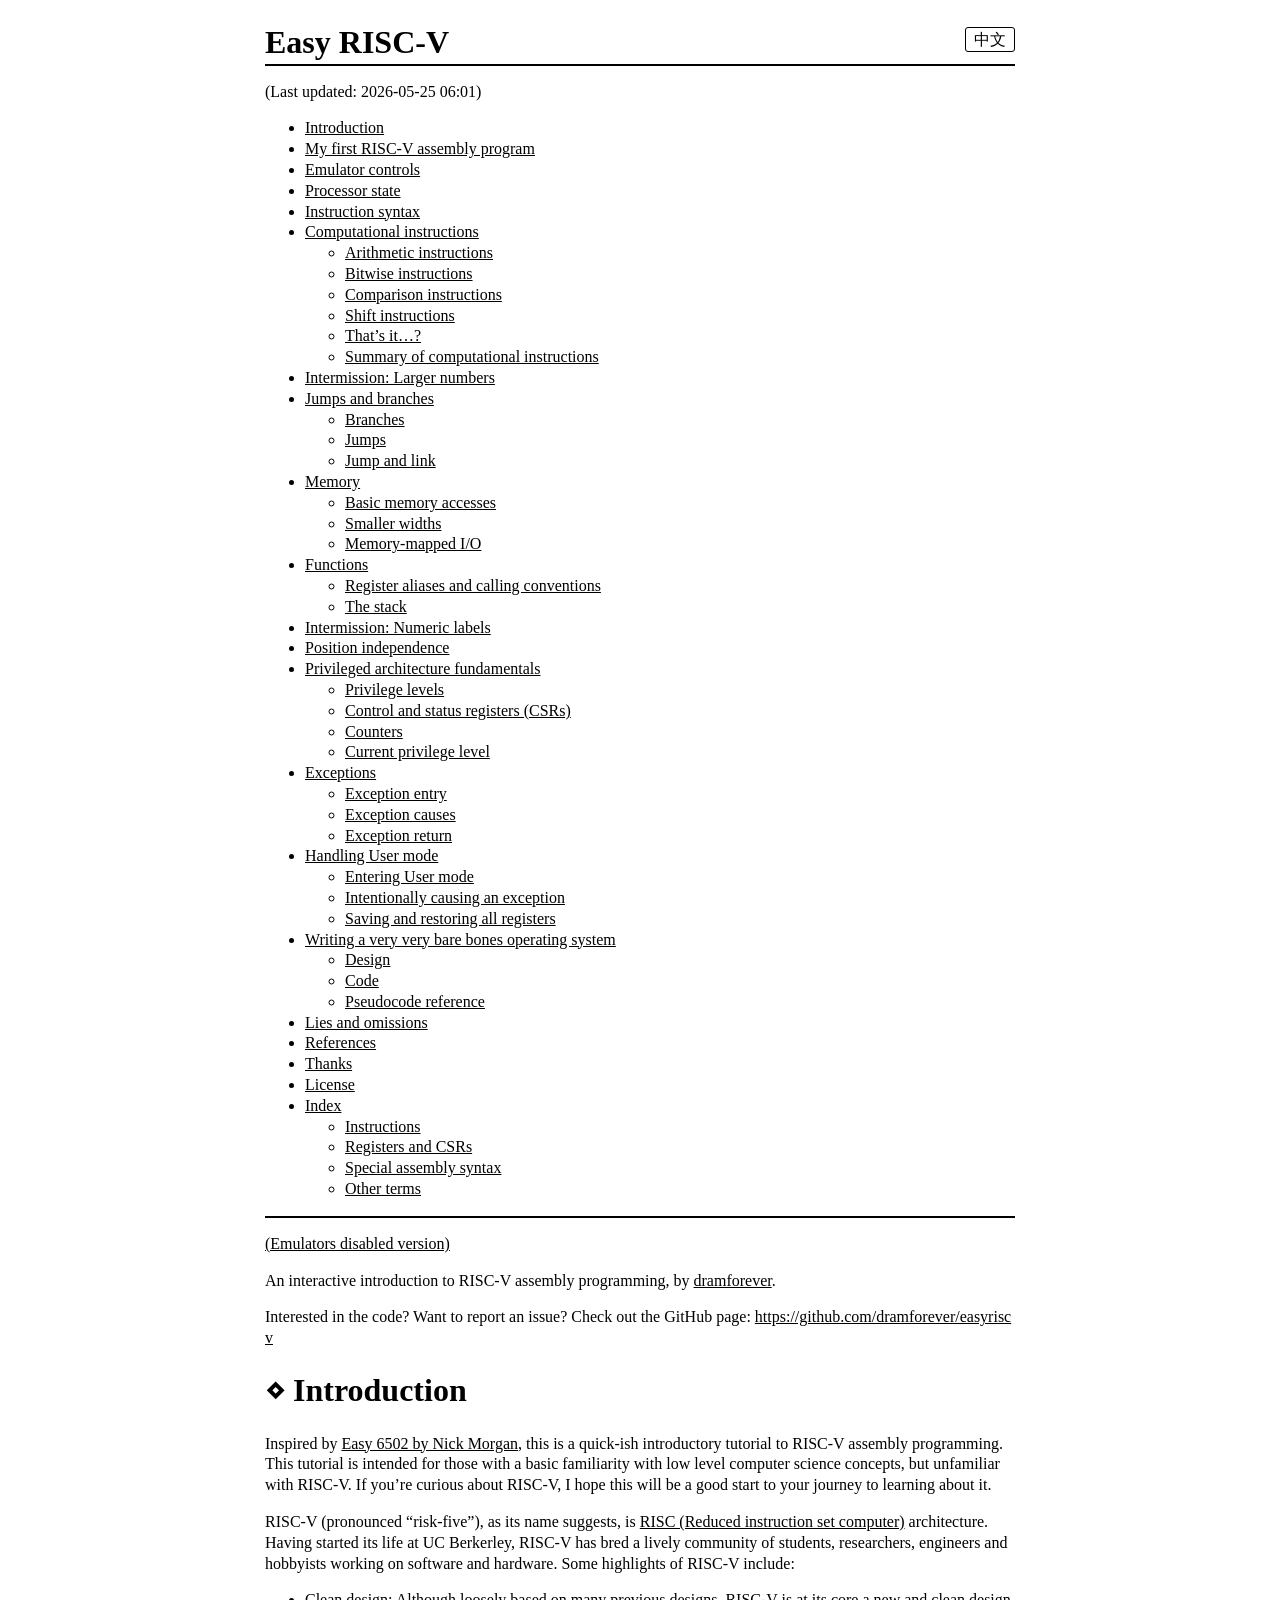
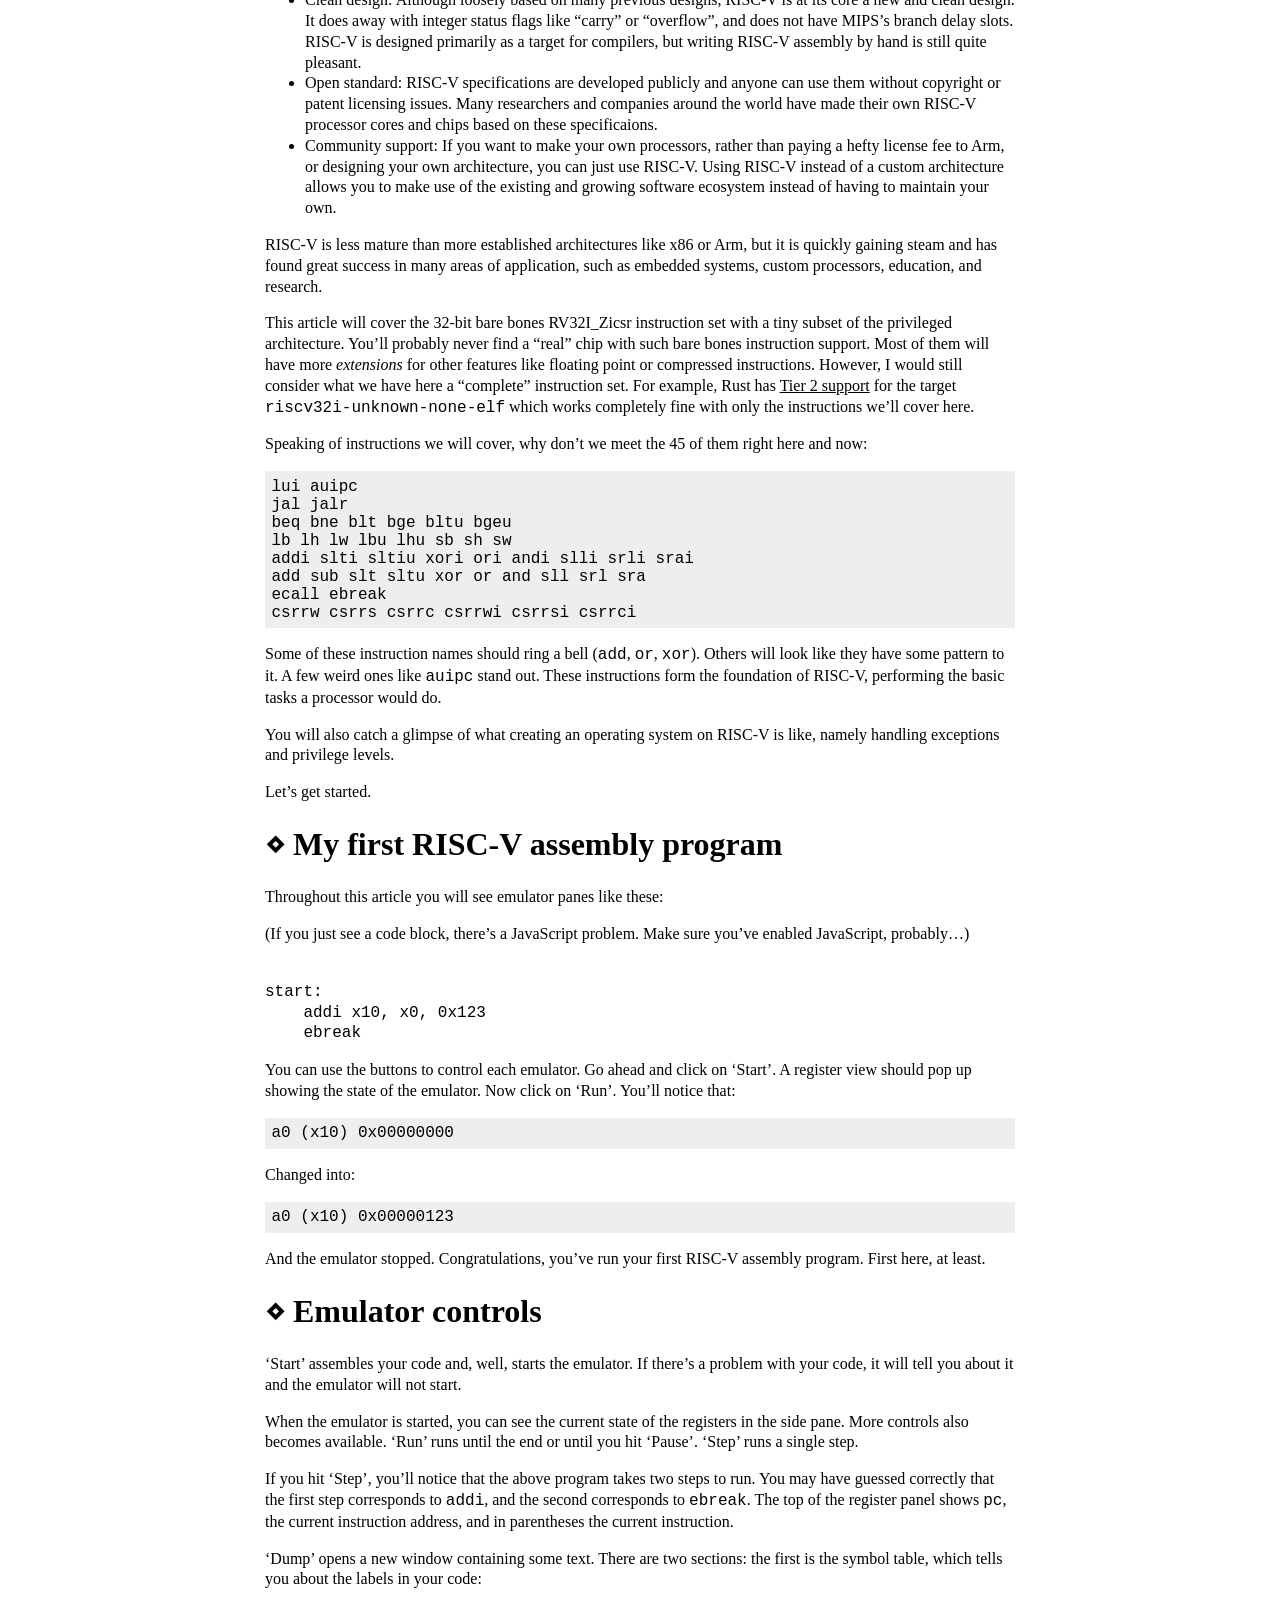
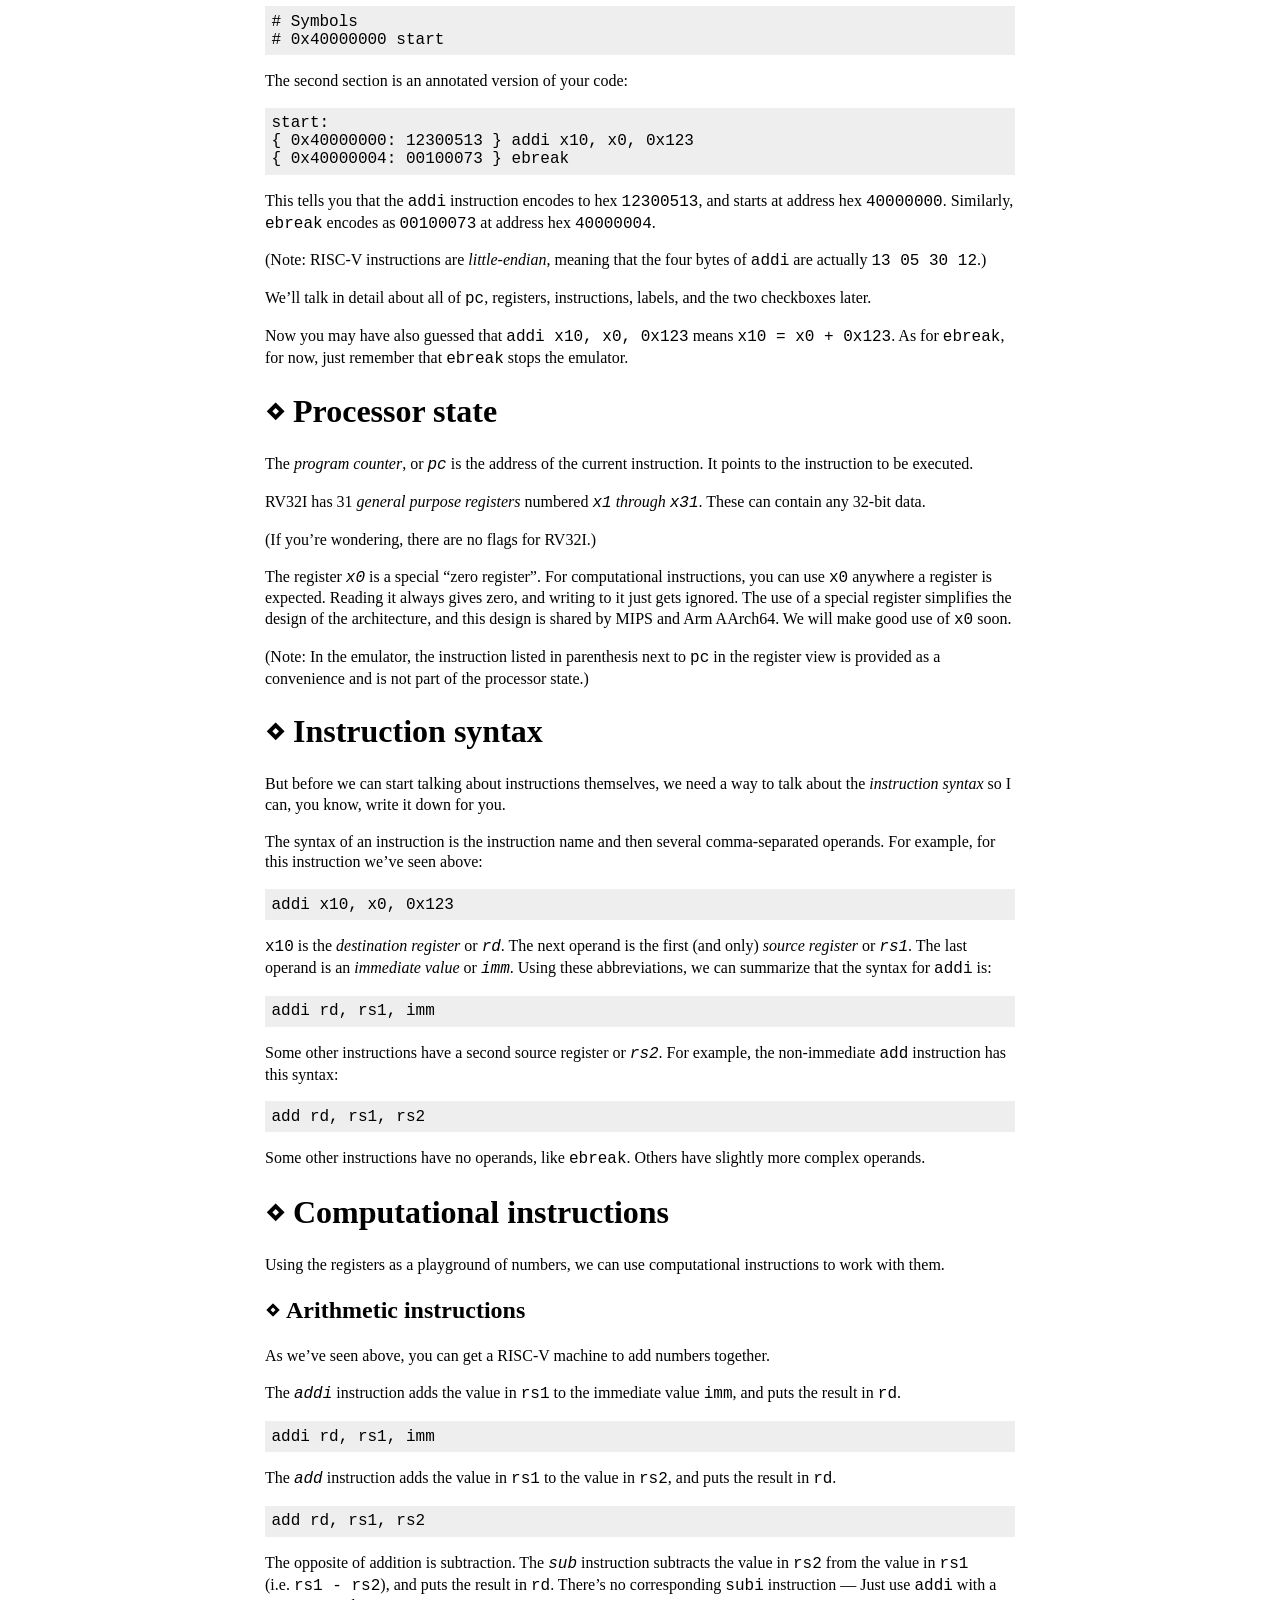
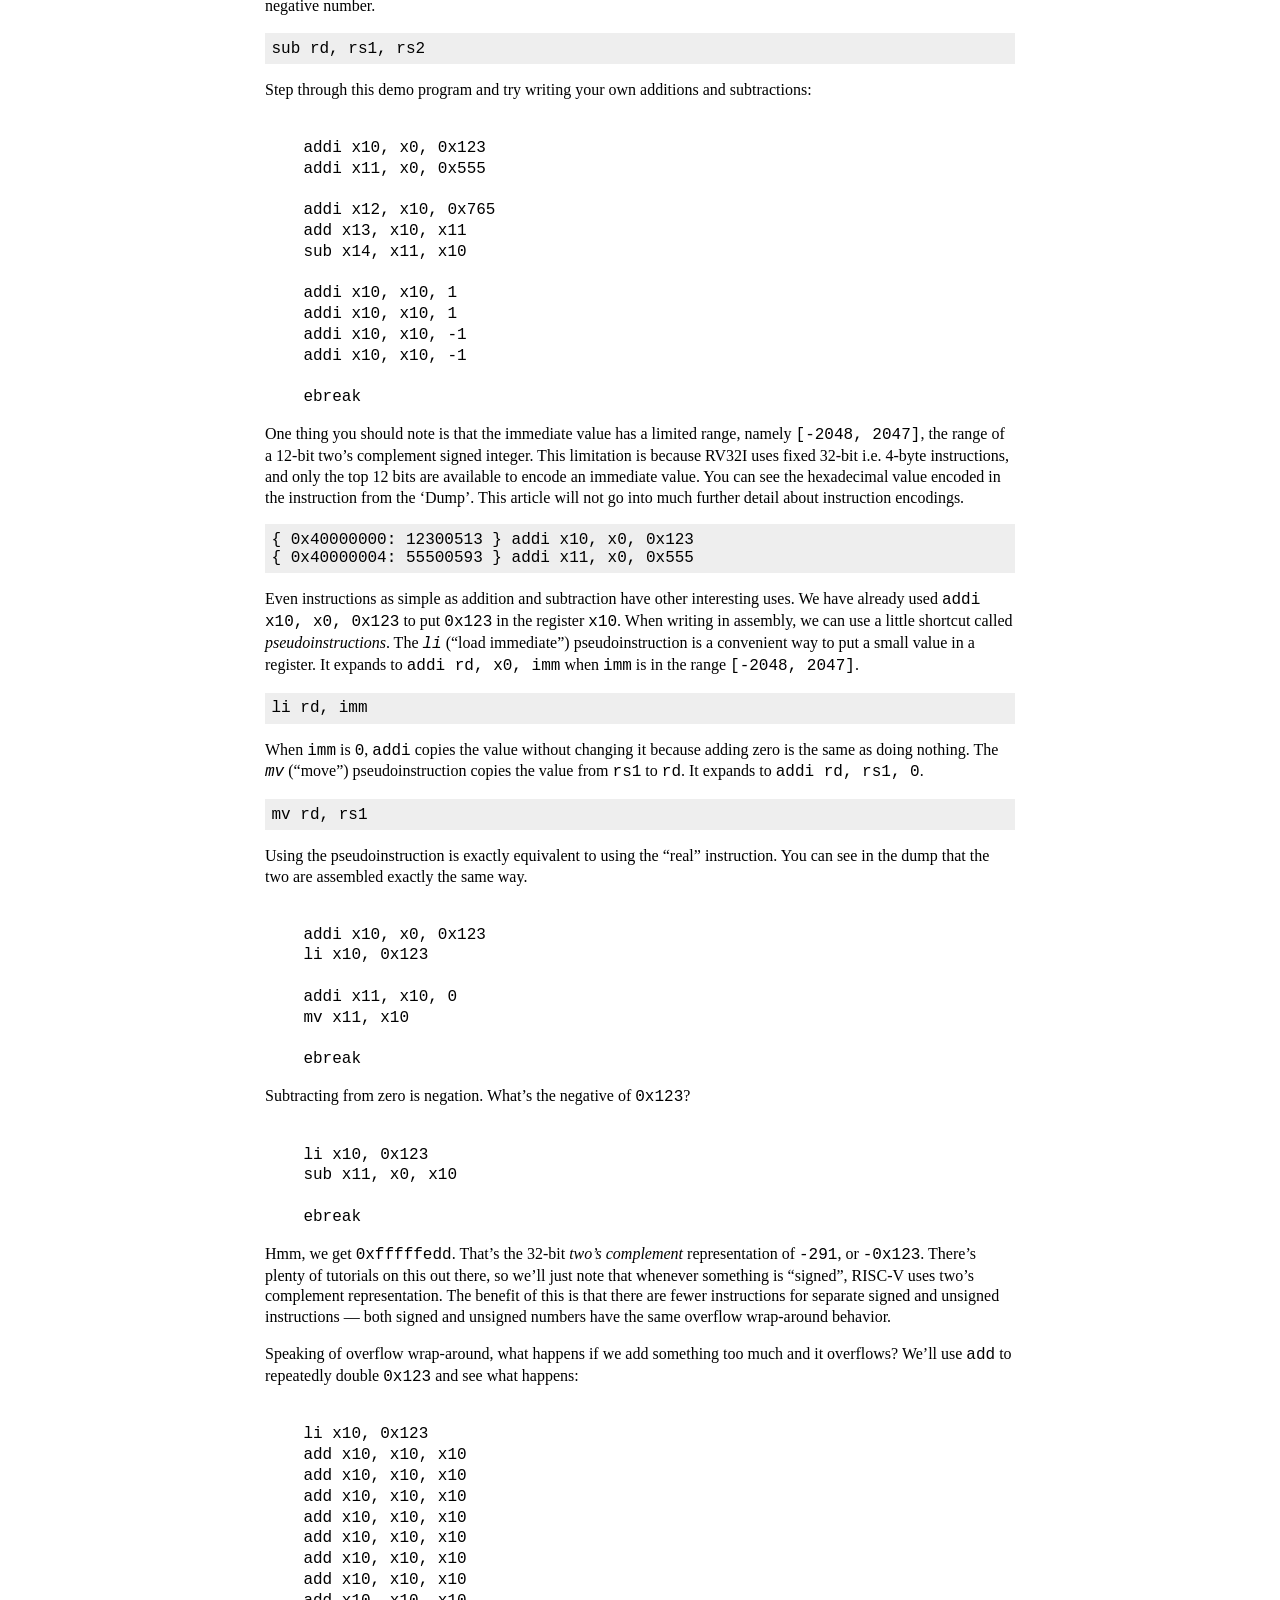
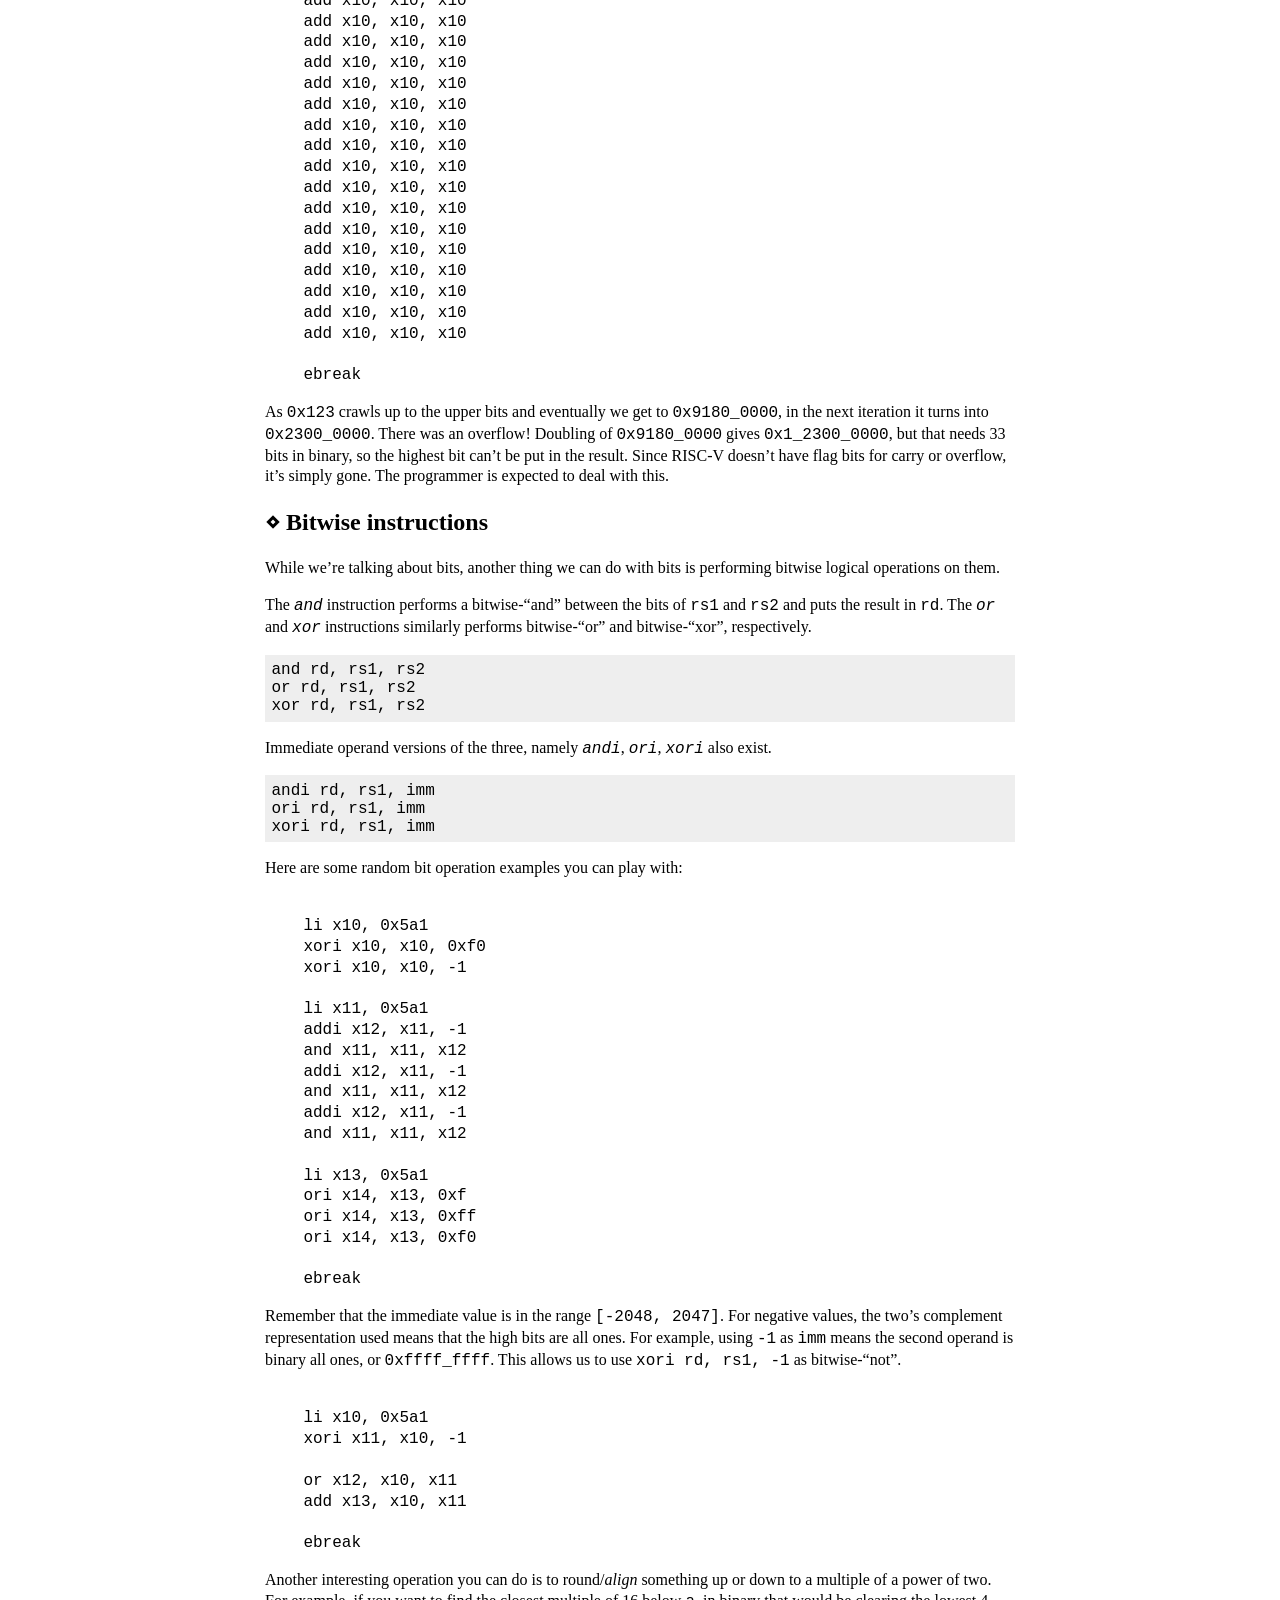
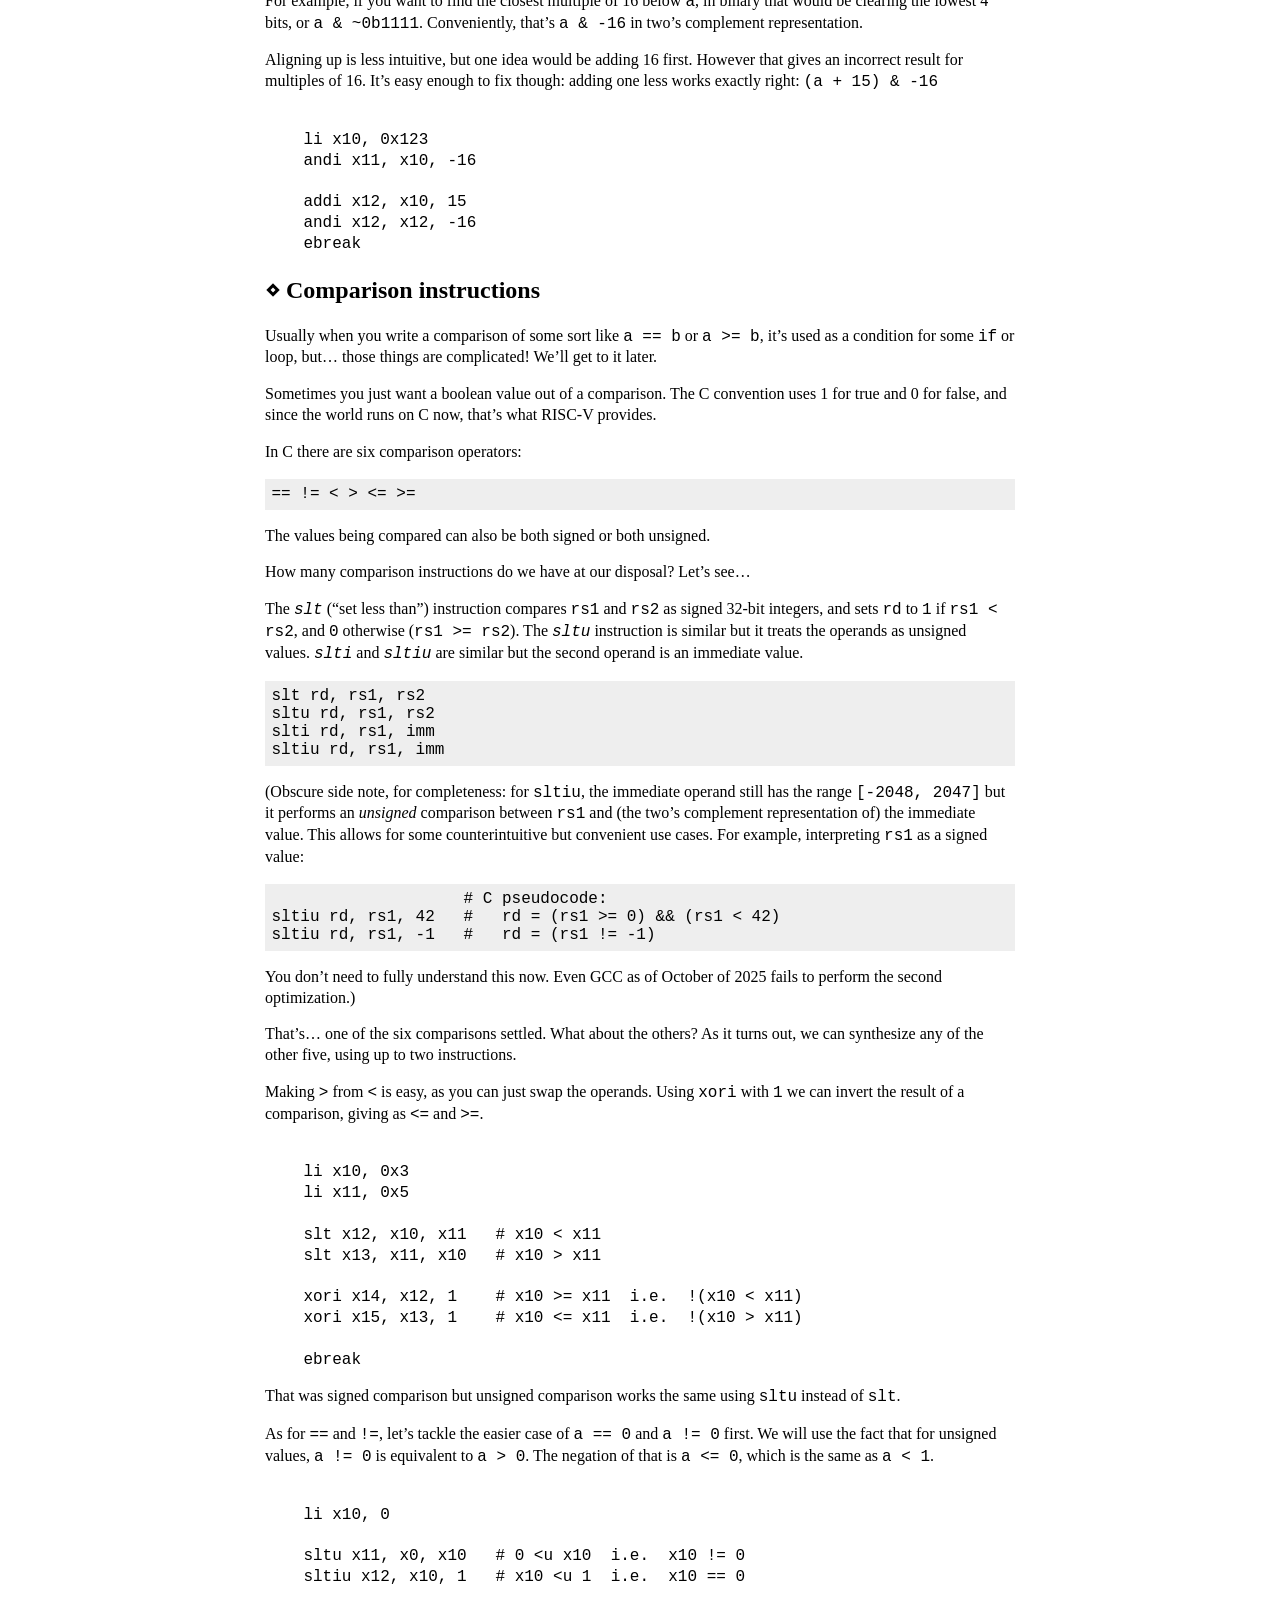
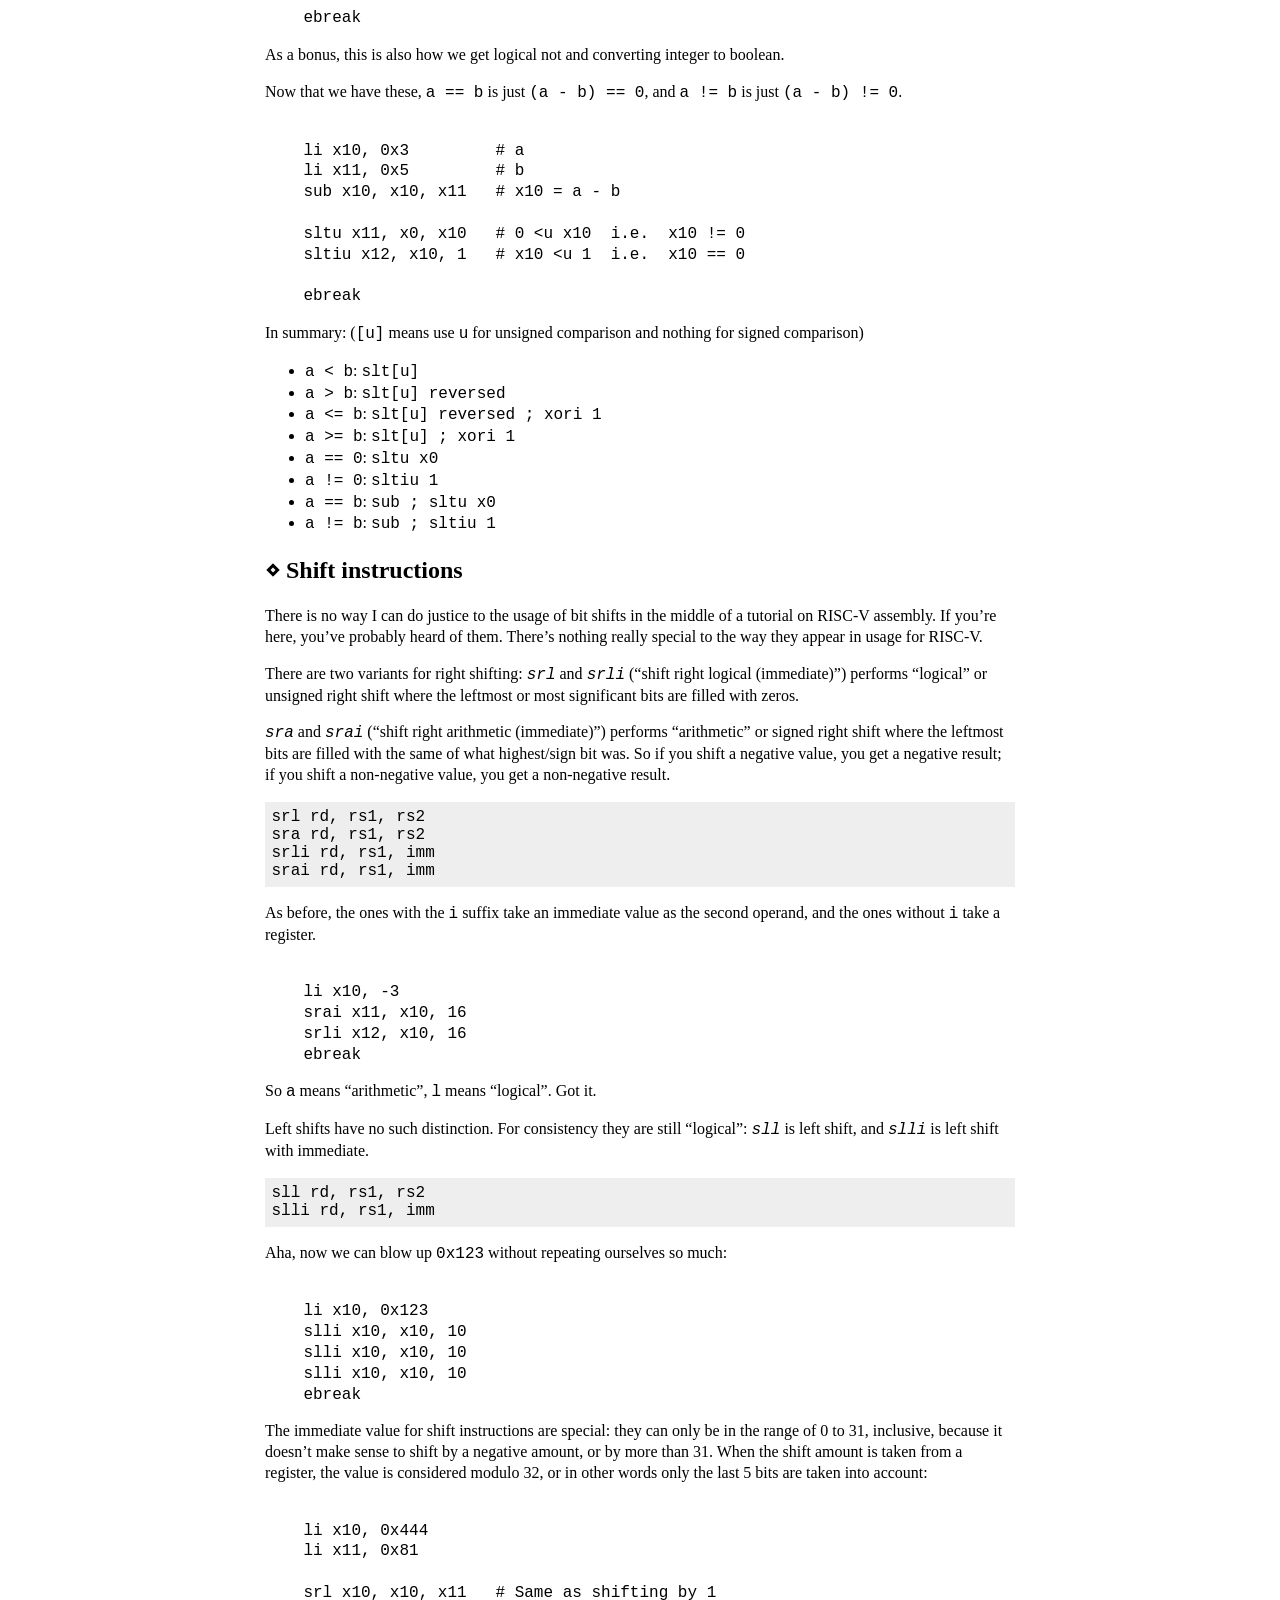
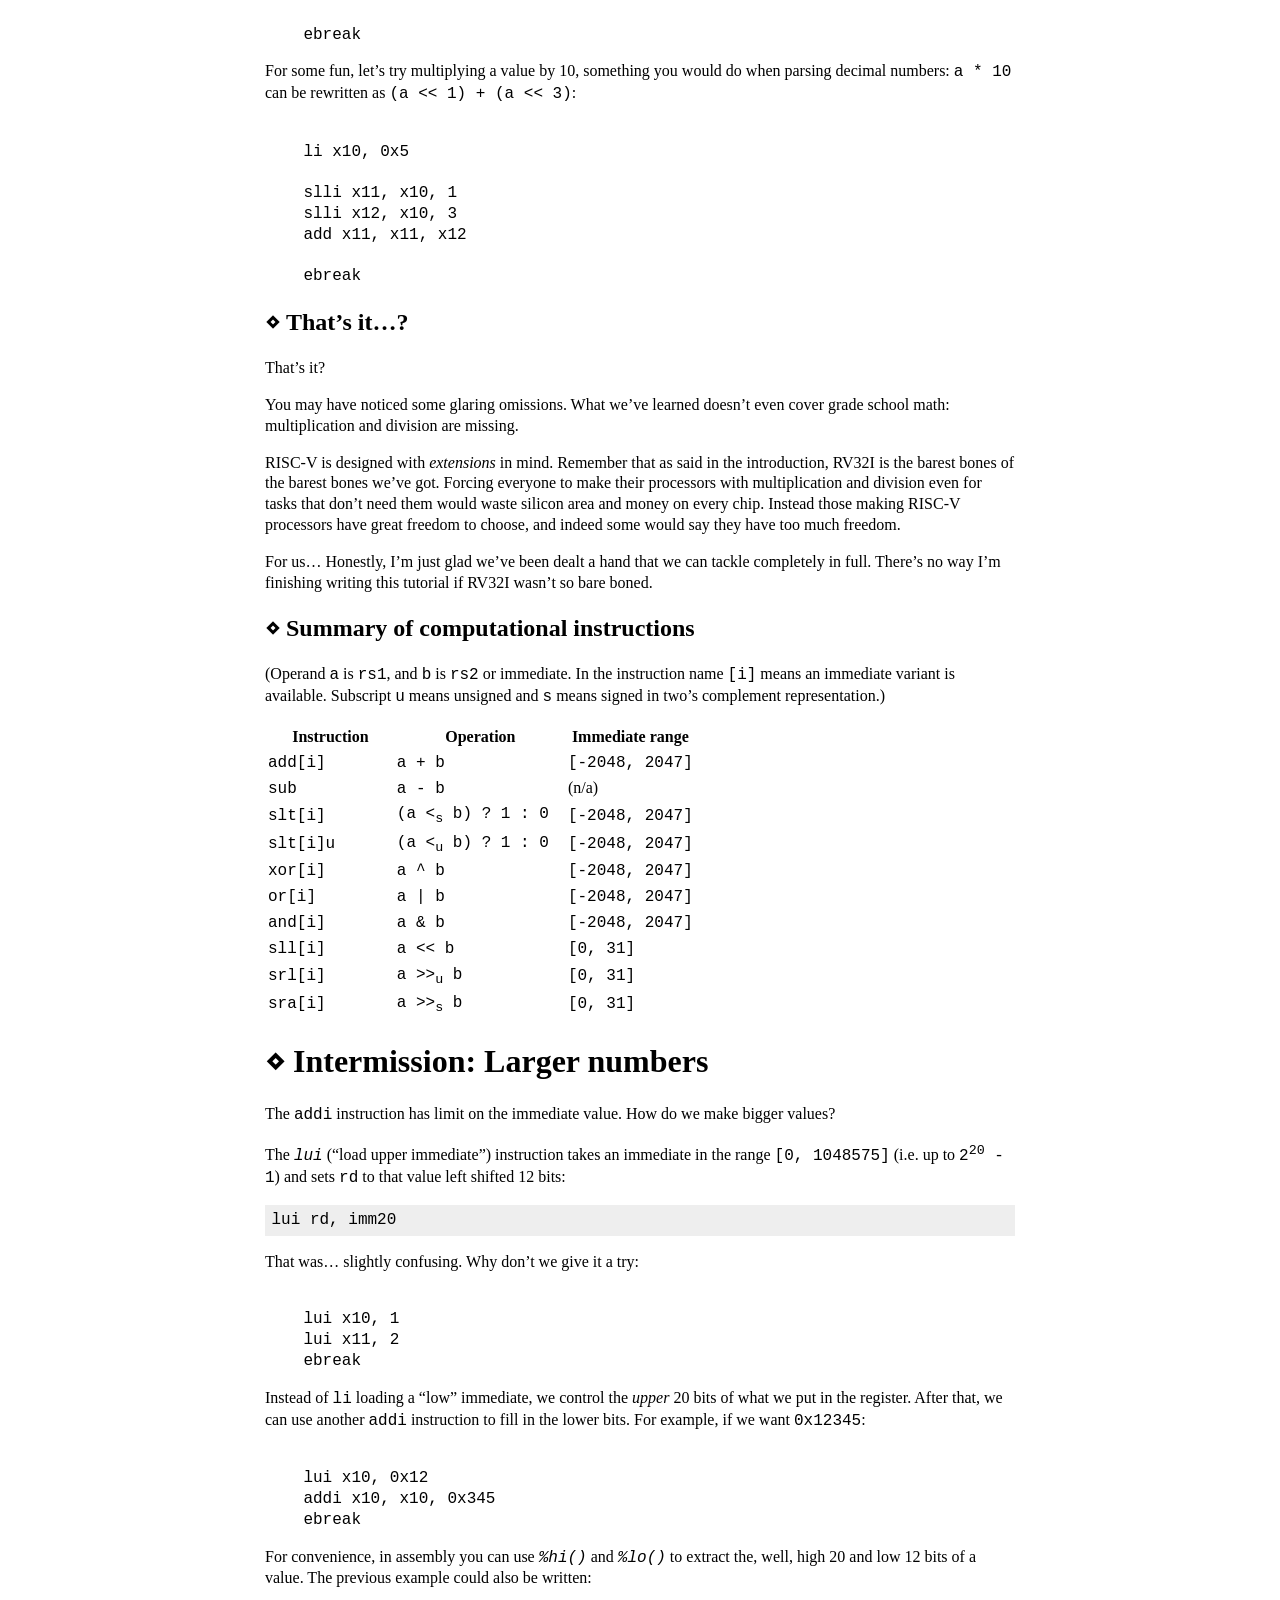
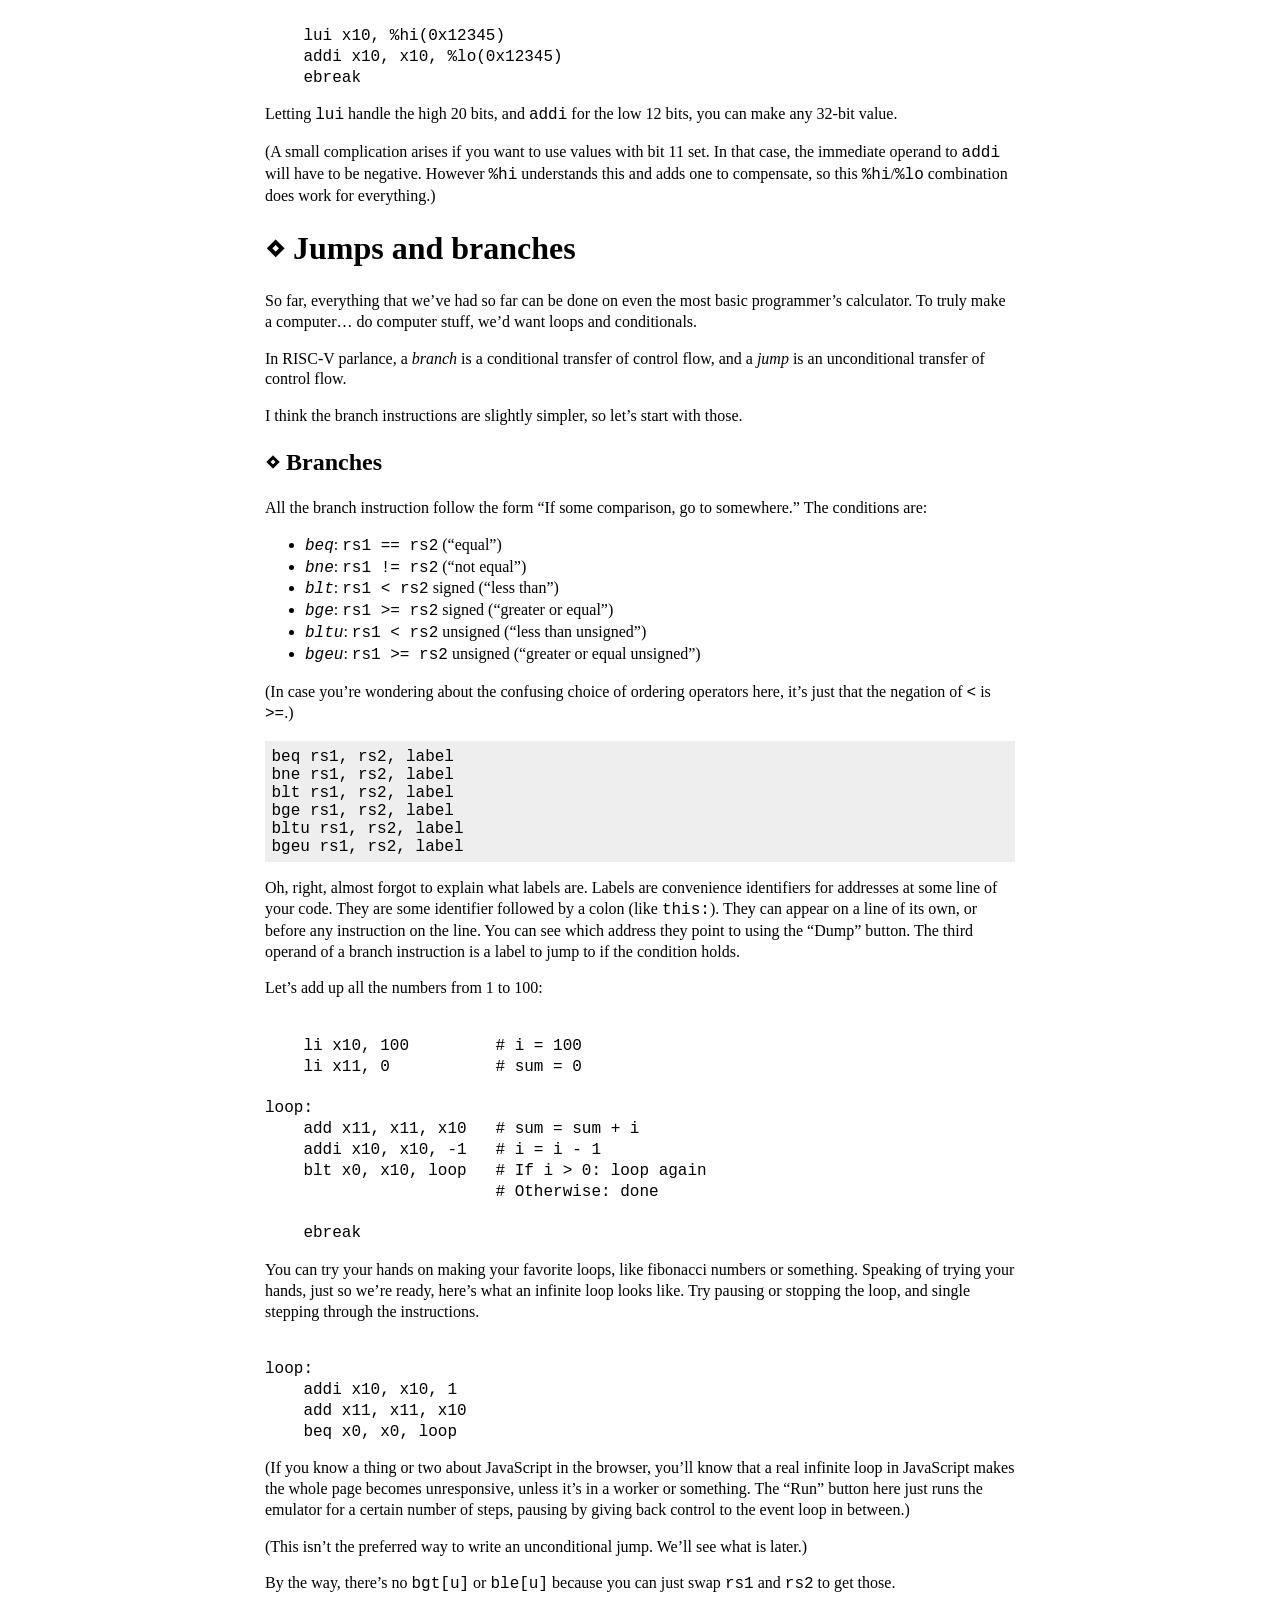
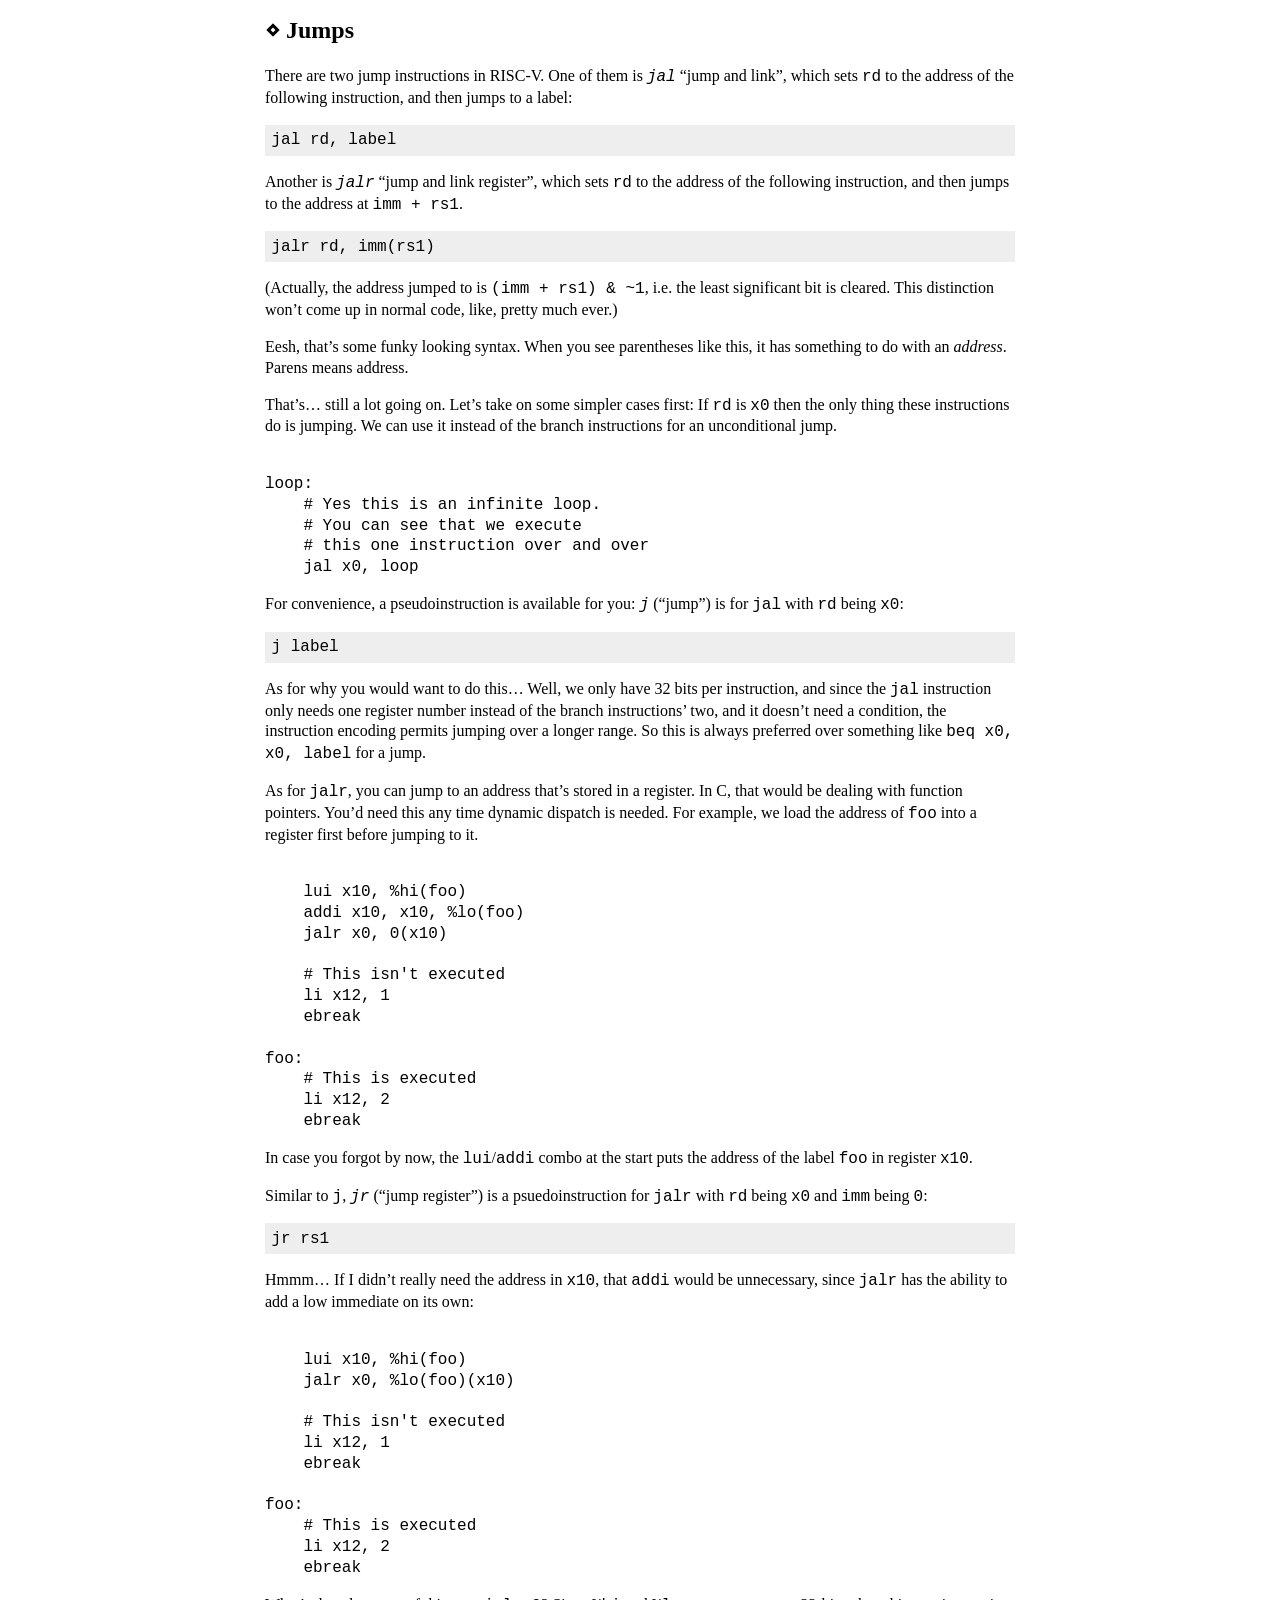
==== commit 6096f04f: "docs(i18n): translate OS pseudocode reference section to Chinese" ====
--- a/index-zh.html
+++ b/index-zh.html
@@ -63,7 +63,7 @@
         </div>
     </header>
 
-    <p>(Last updated: 2026-05-25 06:00)</p>
+    <p>(Last updated: 2026-05-25 06:01)</p>
 
     <nav class="table-of-contents">
         <ul>
@@ -145,6 +145,8 @@
         <ul>
         <li><a href="#设计" id="toc-设计">设计</a></li>
         <li><a href="#代码" id="toc-代码">代码</a></li>
+        <li><a href="#伪代码参考"
+        id="toc-伪代码参考">伪代码参考</a></li>
         </ul></li>
         </ul>
     </nav>
@@ -2318,6 +2320,92 @@
 msg_hello:
     .byte 0x48, 0x65, 0x6c, 0x6c, 0x6f, 0x20, 0x77, 0x6f, 0x72, 0x6c, 0x64, 0x21, 0x0a, 0x00
 </div>
+<h2 id="伪代码参考"><a href="#伪代码参考" class="anchor-link"
+aria-hidden="true"></a>伪代码参考</h2>
+<p>作为参考，这里有一些用类 C 语言编写的操作系统代码。</p>
+<pre><code>void trap_main(struct regs *regs) {
+    unsigned long cause = csr_read(mcause);
+    if (cause != 8)
+        do_bad_exception(regs, cause);
+
+    // 用来自 ecall 的参数调用 do_syscall
+    unsigned long ret = do_syscall(regs-&gt;a0, ..., regs-&gt;a7);
+    regs-&gt;a0 = ret;
+
+    // 将用户的 pc 增加 4，跳过 ecall 指令
+    regs-&gt;pc += 4;
+}
+
+unsigned long do_syscall(
+    unsigned long a0,
+    ...,
+    unsigned long a7
+) {
+    if (a7 == 1)
+        sys_putchar(a0);
+    else if (a7 == 8)
+        sys_exit();
+    else
+        return -1;
+}
+
+unsigned long sys_putchar(char a) {
+    kputchar(a);
+    return 0;
+}
+
+[[noreturn]]
+unsigned long sys_exit(char a) {
+    ebreak();
+}
+
+[[noreturn]]
+void do_bad_exception(struct regs *regs, unsigned long cause) {
+    kputs(&quot;Exception 0x&quot;);
+    kputchar(hex_chars[cause]);
+    kputchar(&#39;\n&#39;);
+    ebreak();
+}
+
+[[noreturn]]
+void fatal() {
+    kputs(&quot;Fatal exception\n&quot;);
+    ebreak();
+}
+
+void kputs(const char *str) {
+    while (*str) {
+        u32 val = (u32)*str;
+        writel(0x10000000, val); // MMIO 写入
+        str ++;
+    }
+}
+
+void kputchar(char c) {
+    u32 val = (u32)c;
+    writel(0x10000000, val); // MMIO 写入
+}</code></pre>
+<p>这里同样是类 C 语言编写的用户代码：</p>
+<pre><code>[[noreturn]]
+void user_entry() {
+    puts(...);
+    exit();
+}
+
+void puts(const char *str) {
+    while (*str) {
+        putchar(*str);
+        str ++;
+    }
+}
+
+void putchar(char c) {
+    ecall(a0 = c, a7 = 1);
+}
+
+void exit() {
+    ecall(a7 = 2);
+}</code></pre>
 <!-- 以下内容暂未翻译，在后续计划中逐步补全 -->
 <script type="module">
 import { setLanguage, getCurrentLanguage, getSupportedLanguages } from './i18n/i18n.js';
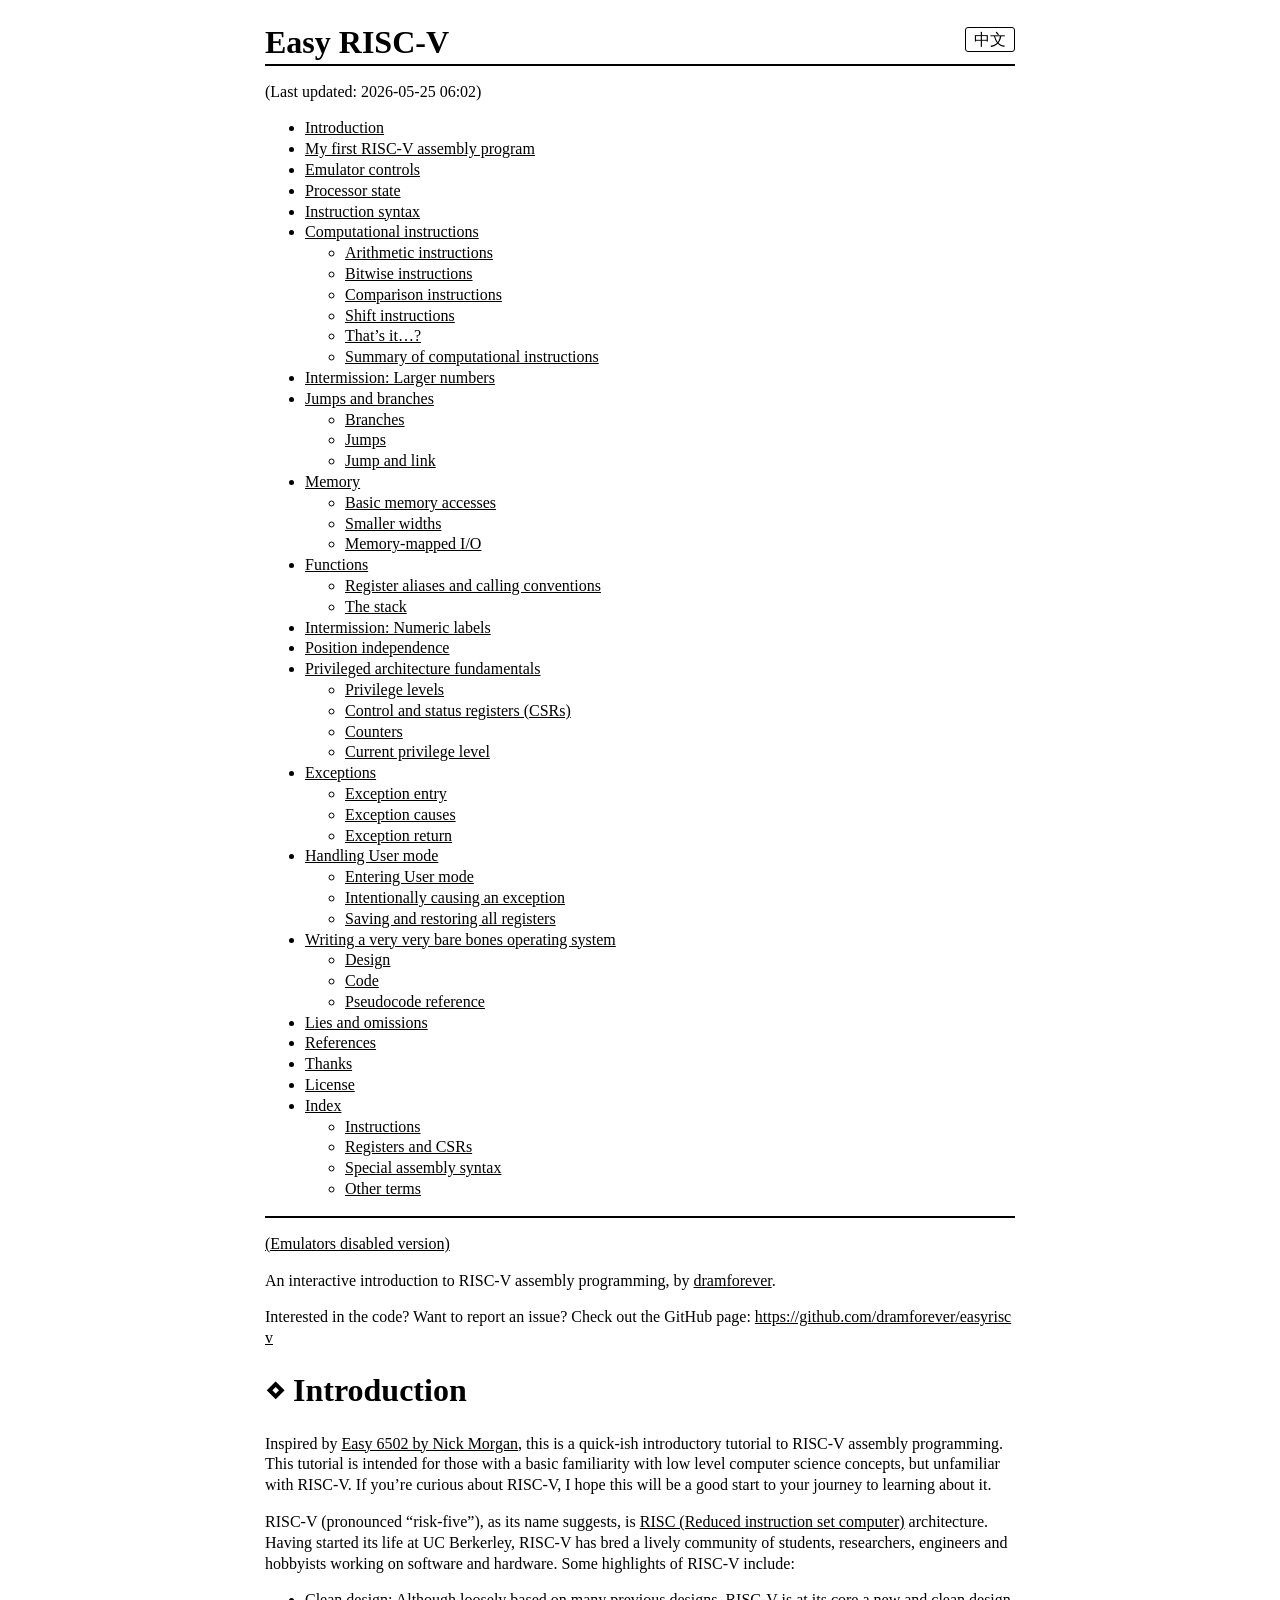
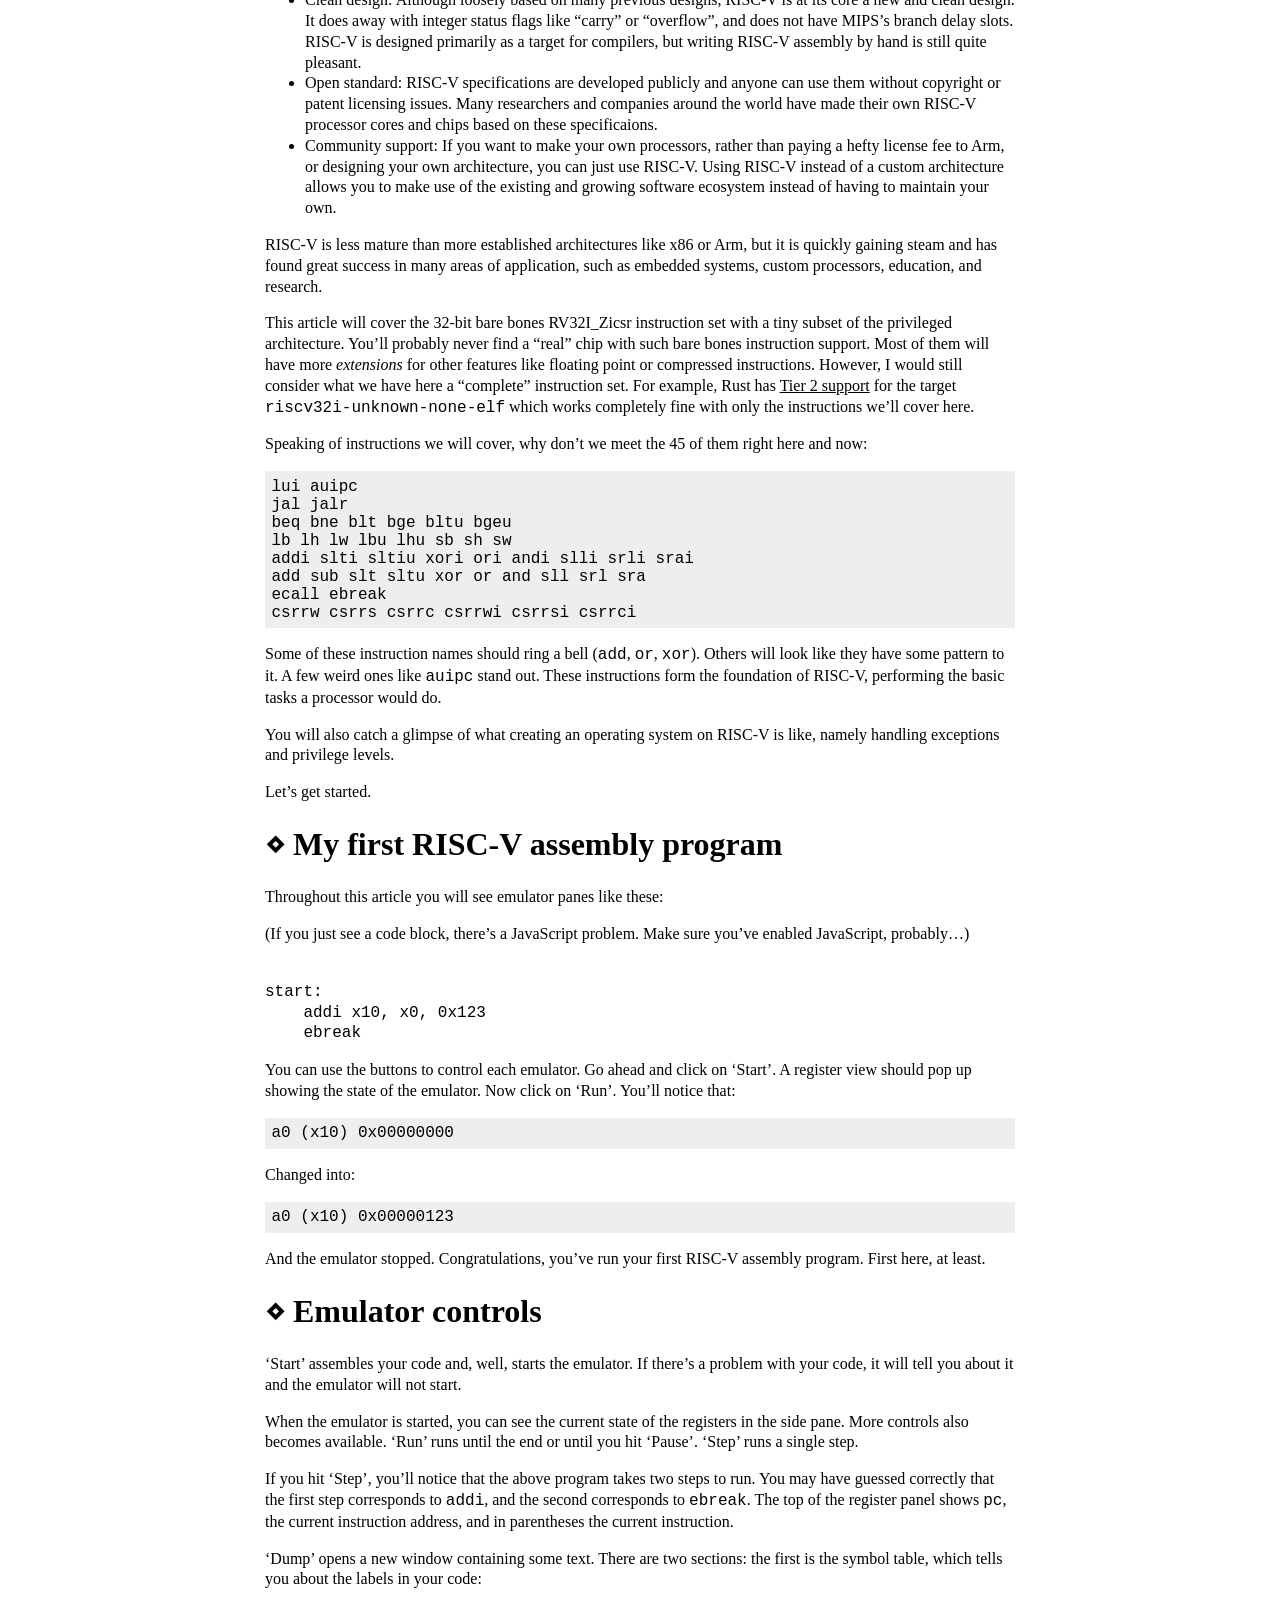
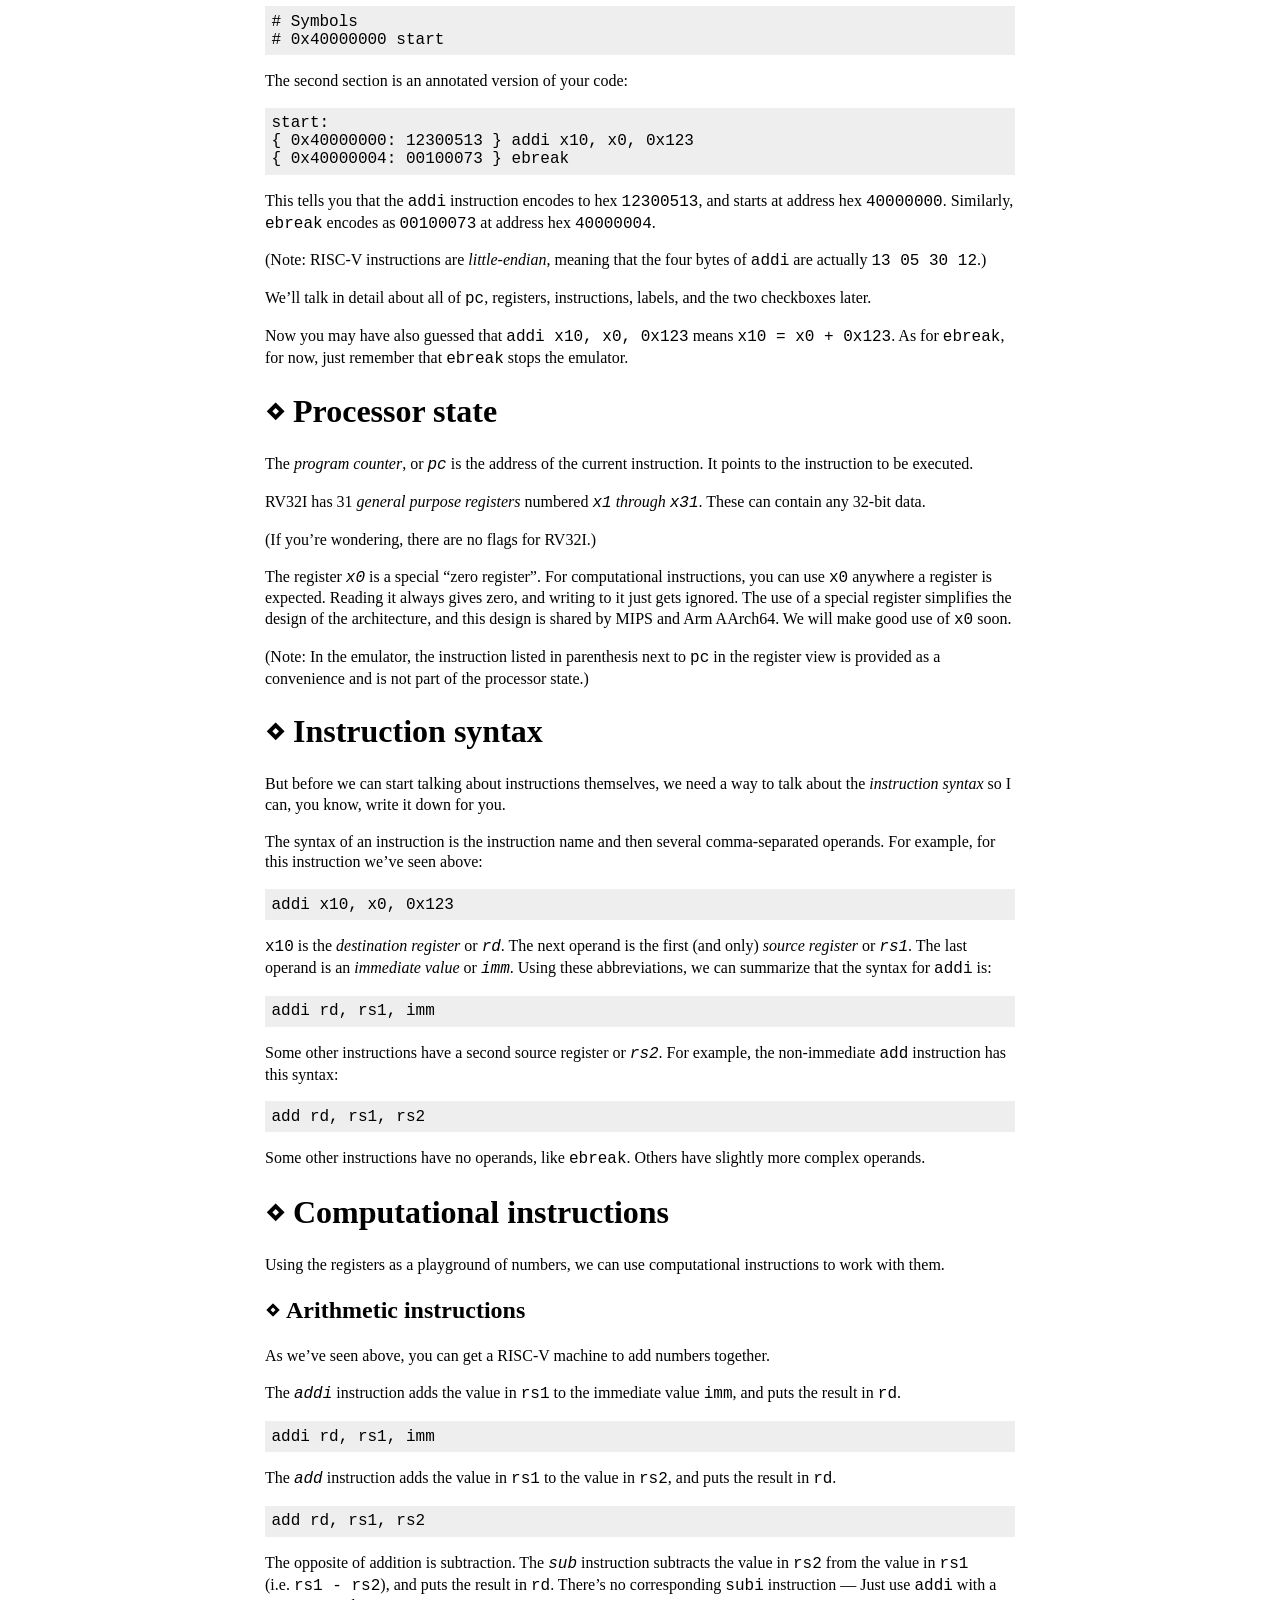
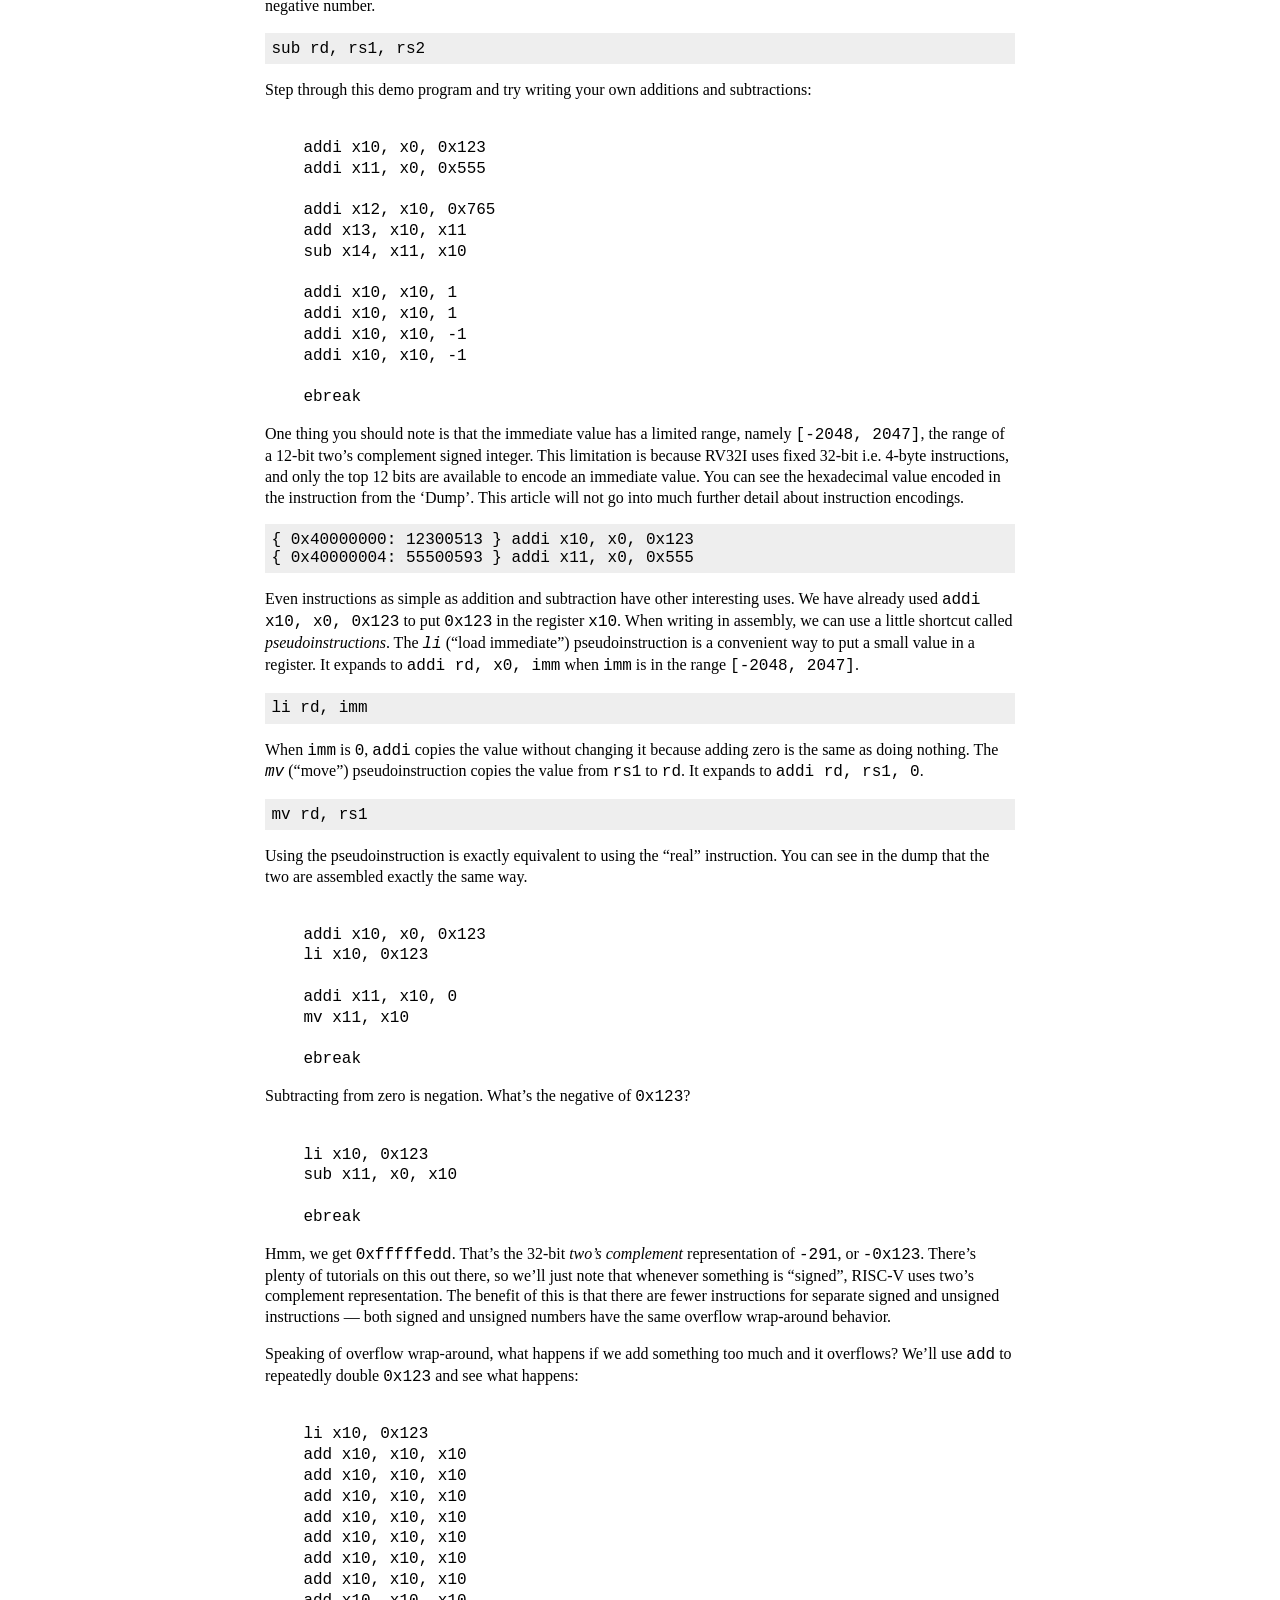
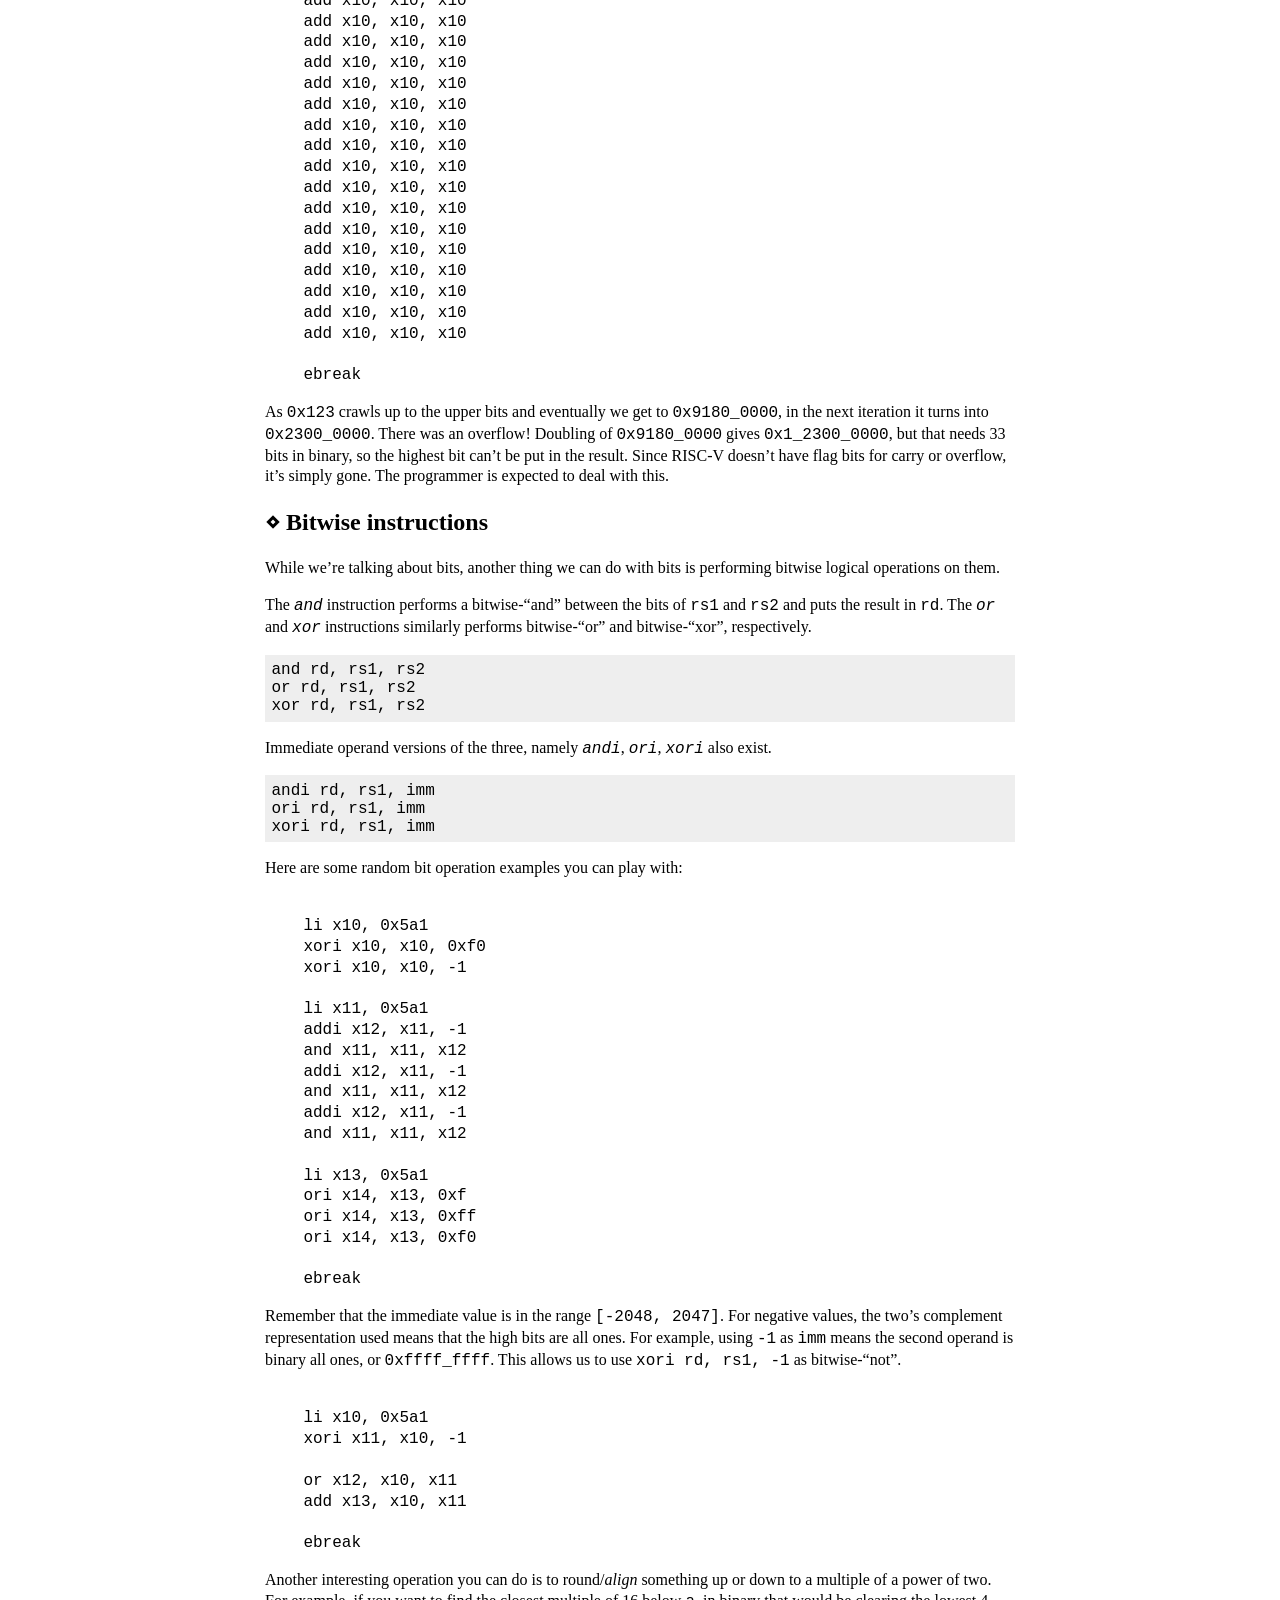
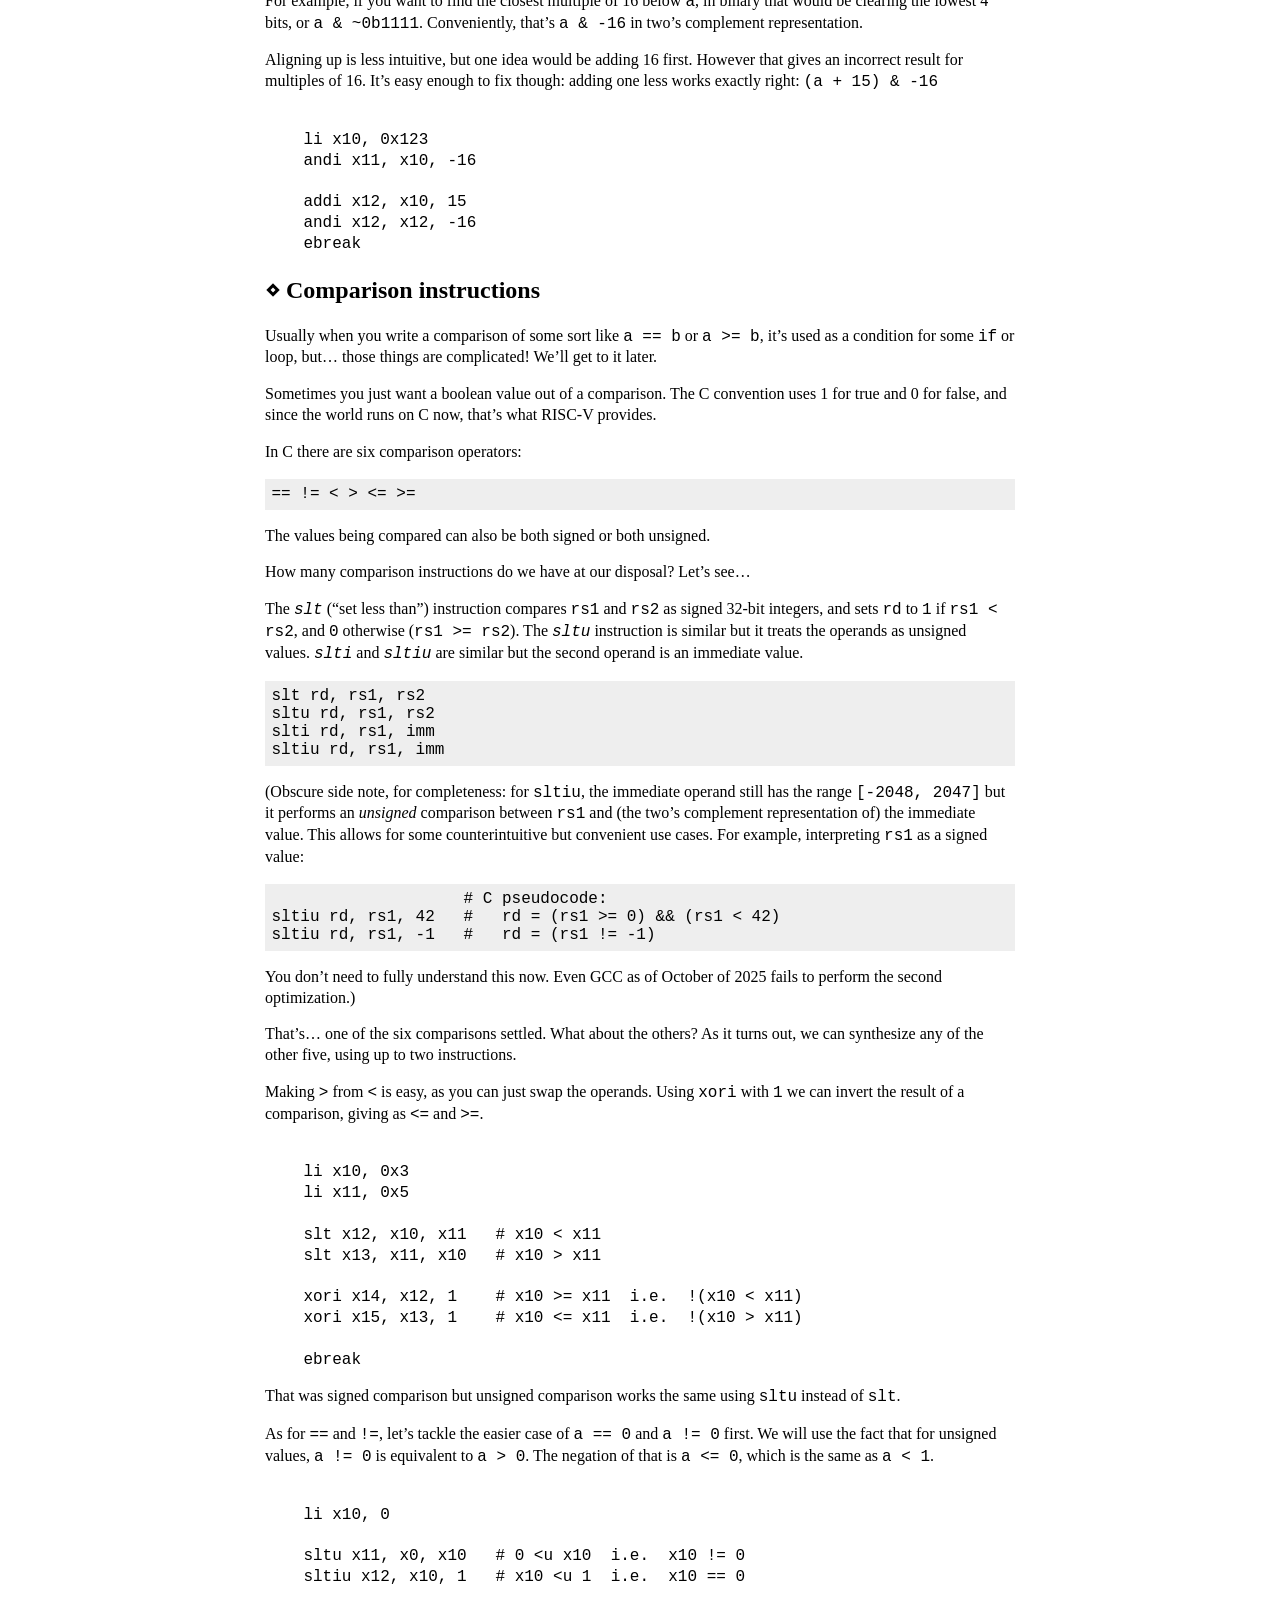
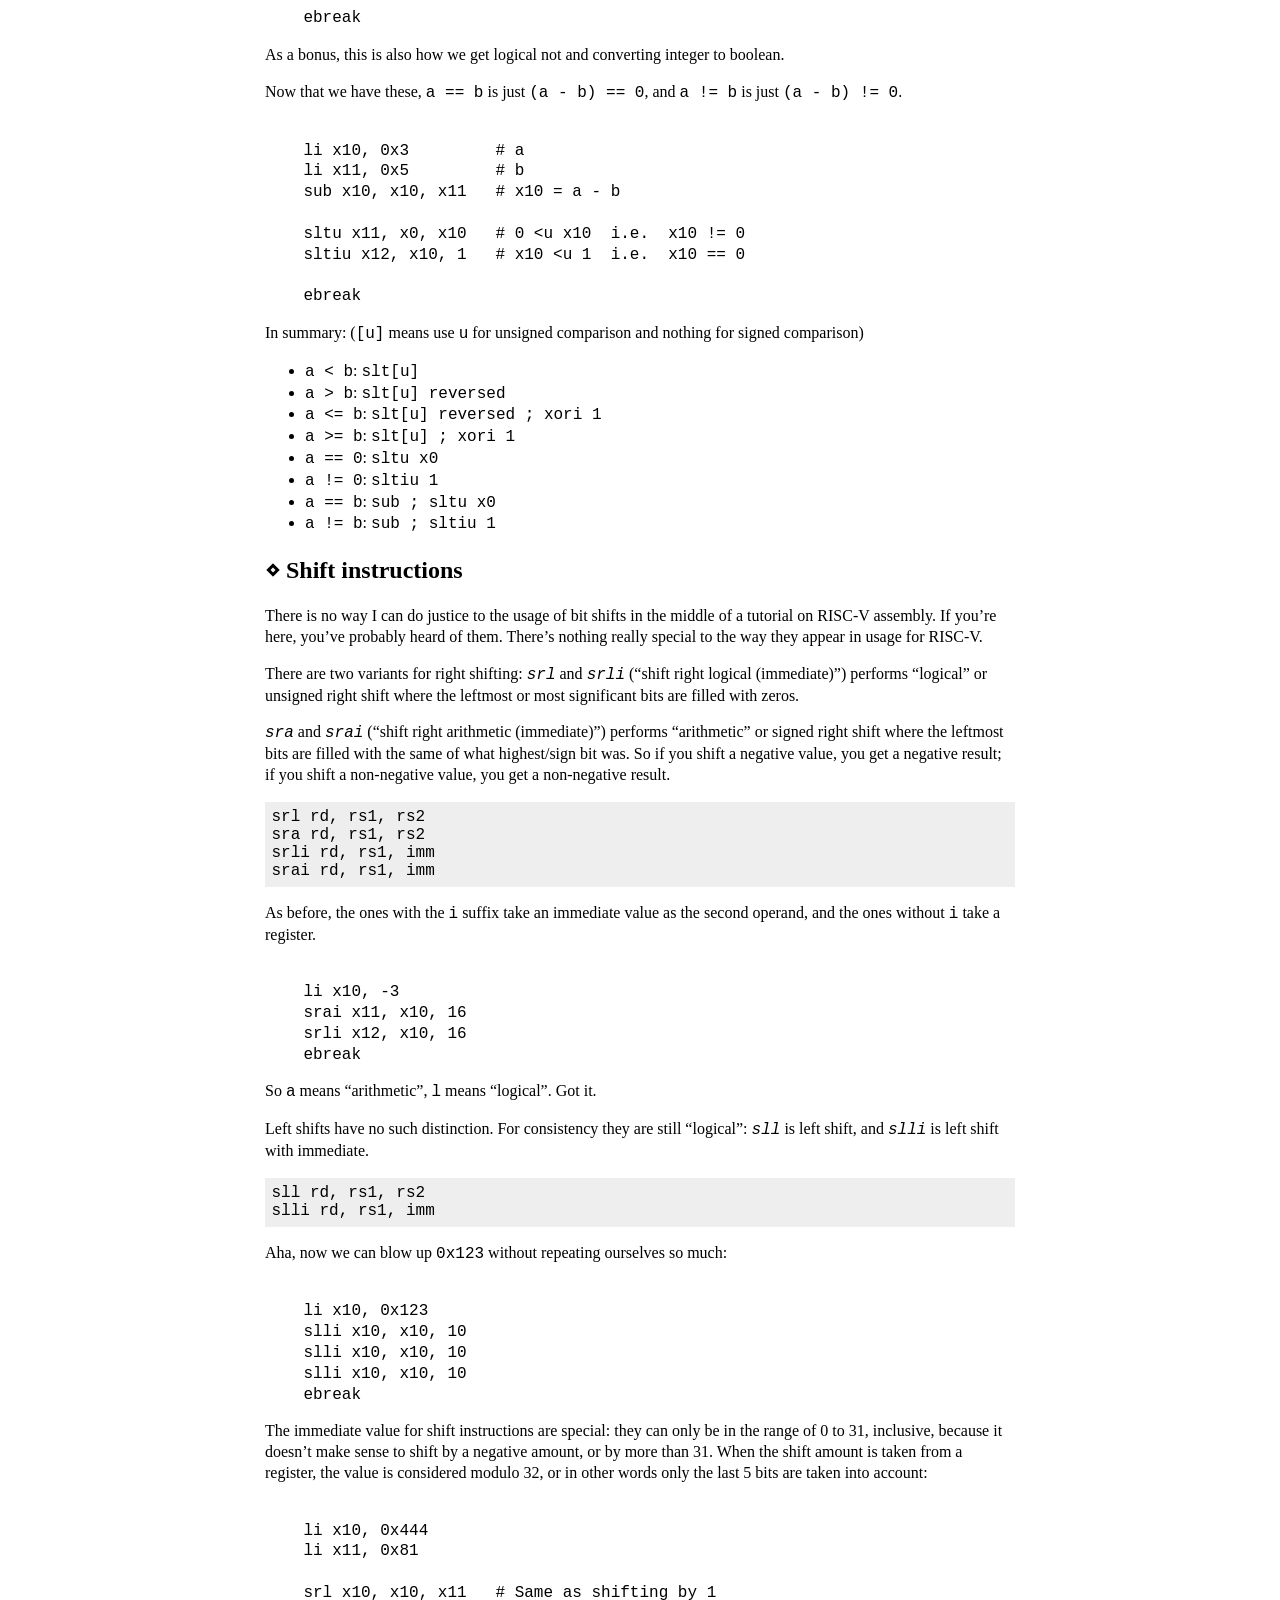
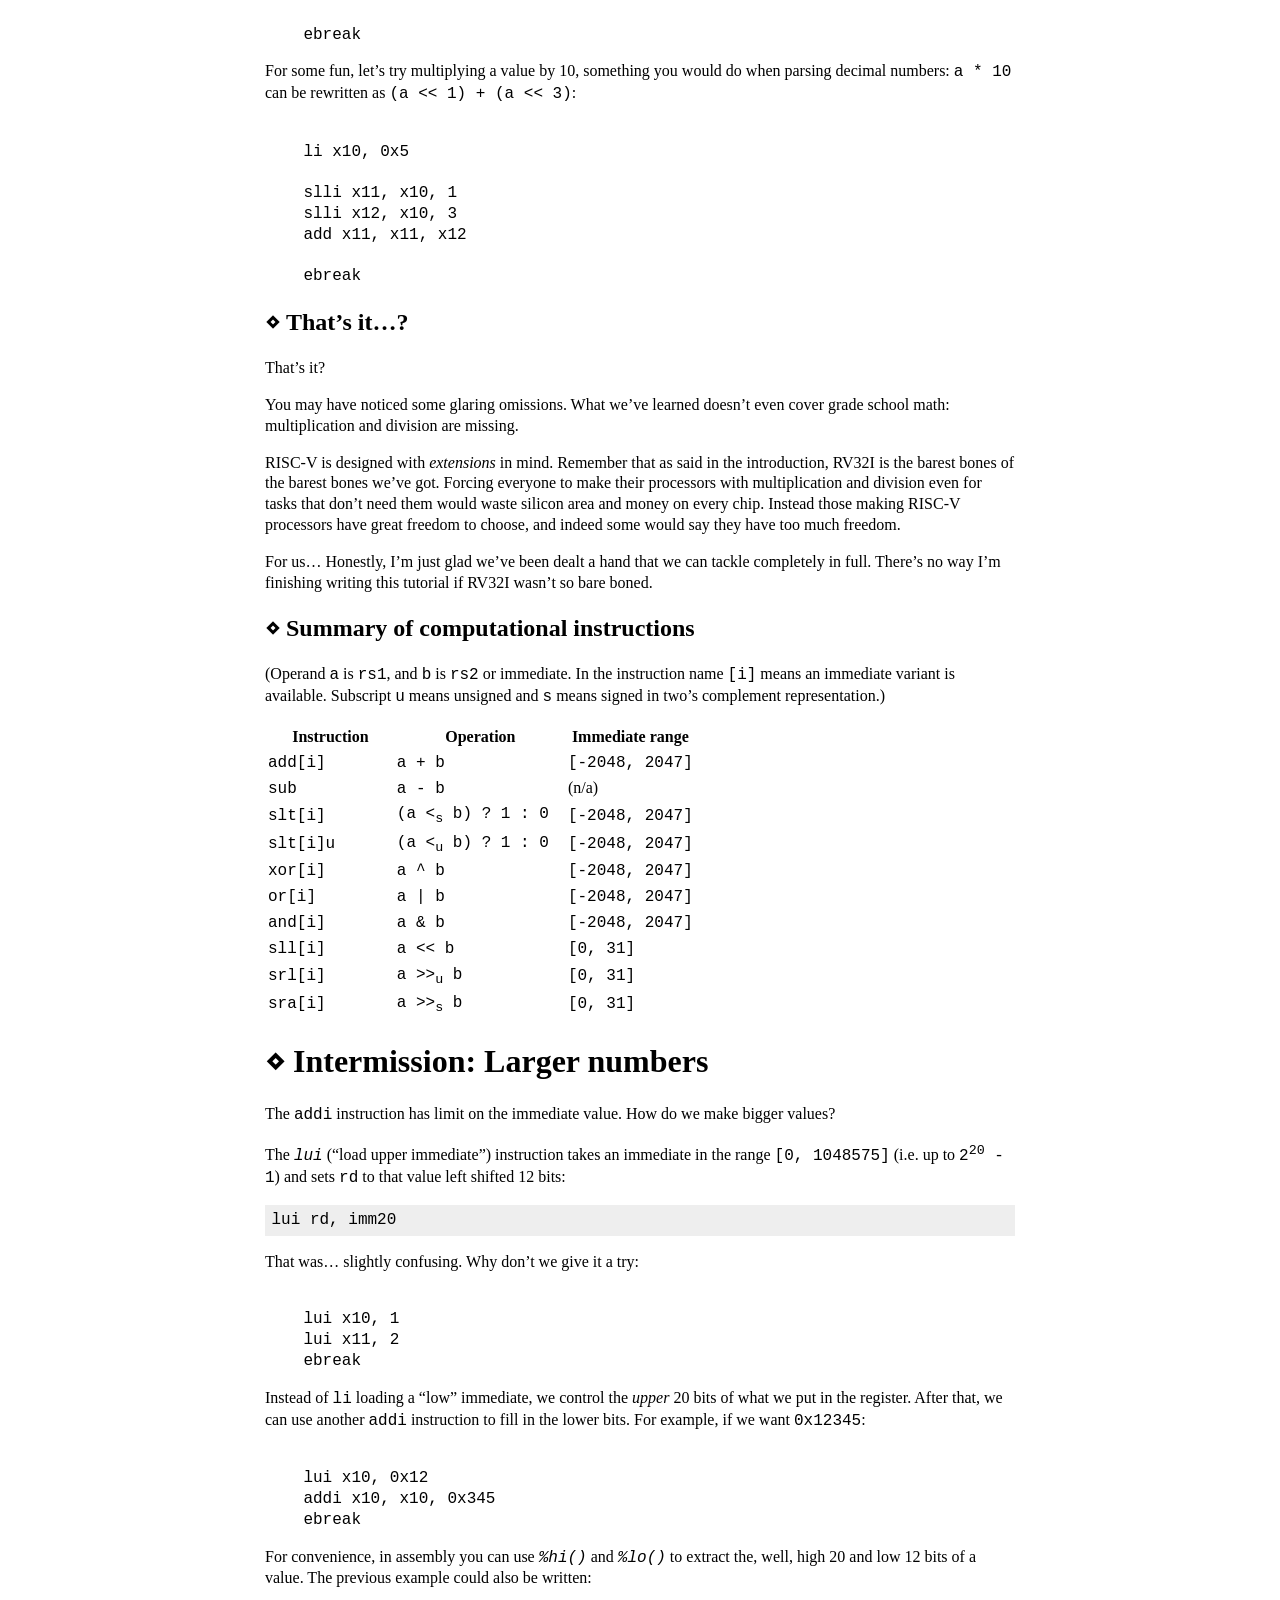
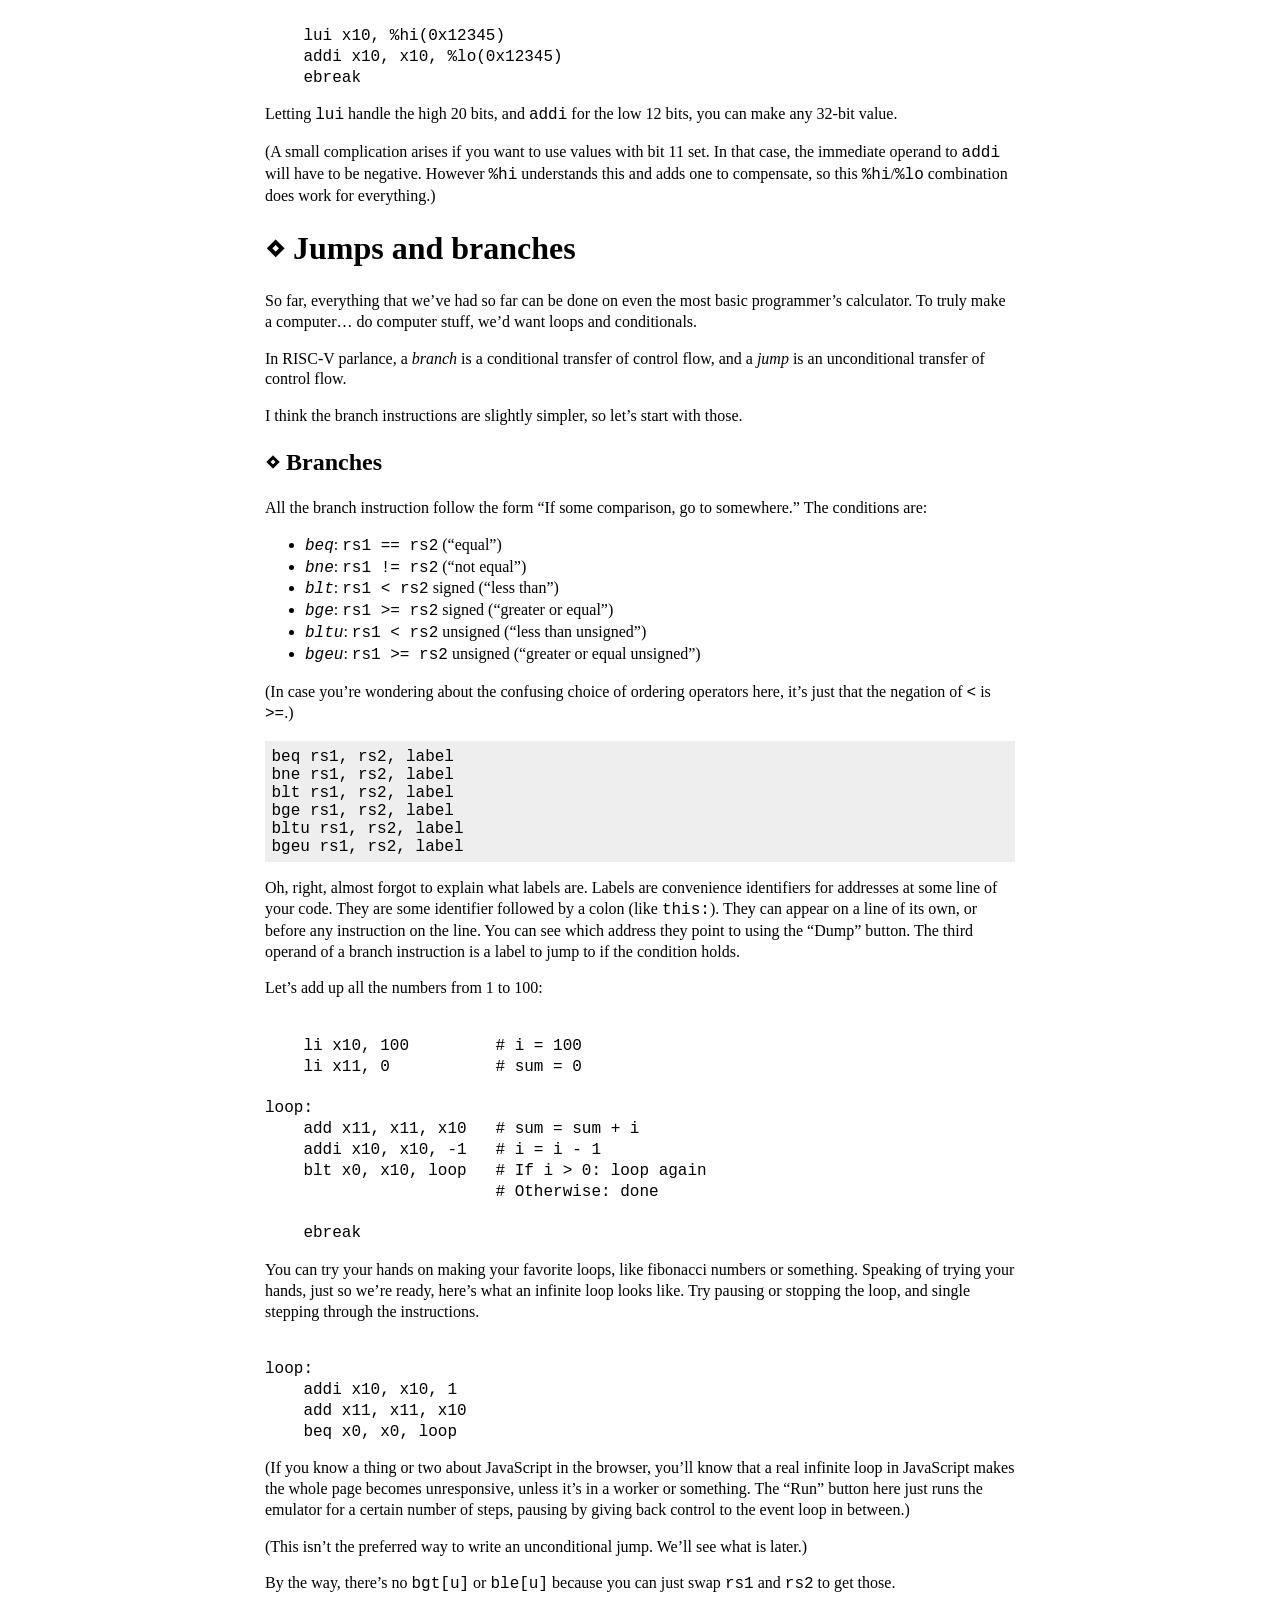
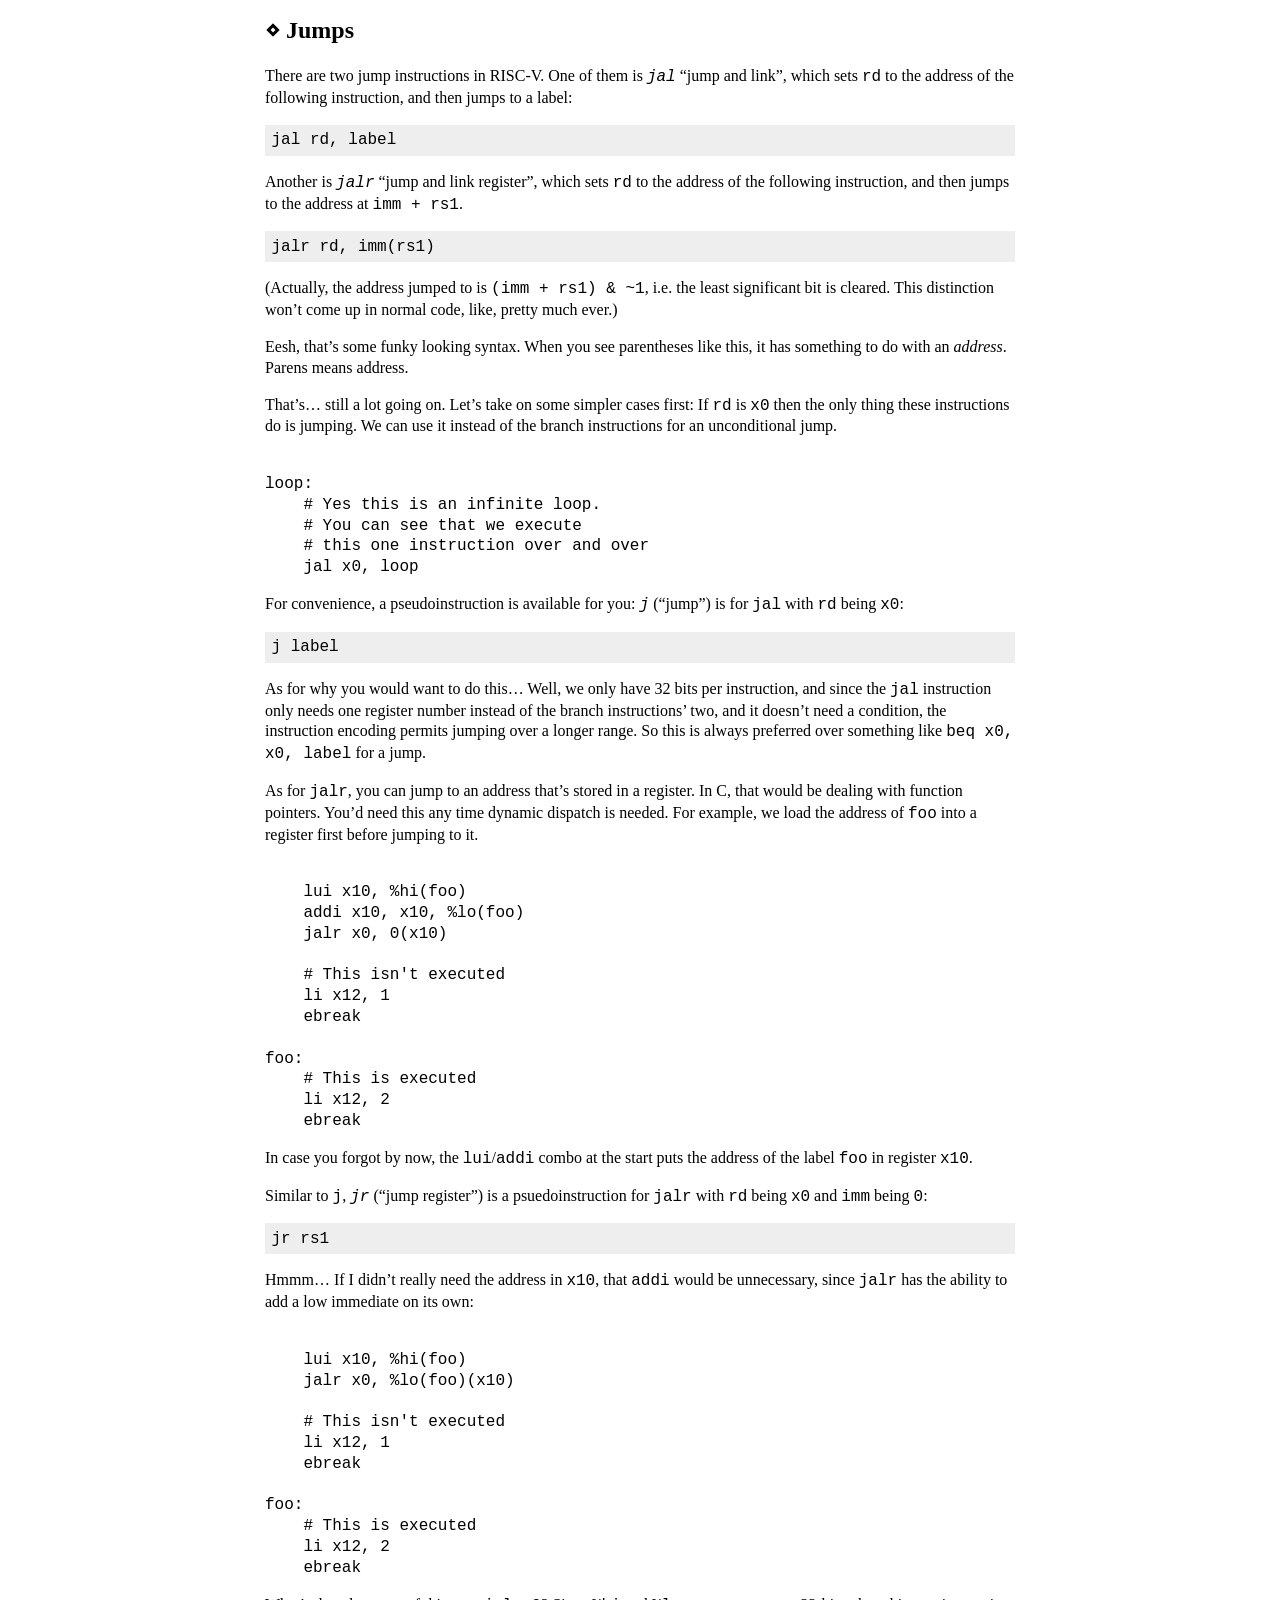
==== commit 701c7215: "docs(i18n): translate Lies and Omissions section to Chinese" ====
--- a/index-zh.html
+++ b/index-zh.html
@@ -63,7 +63,7 @@
         </div>
     </header>
 
-    <p>(Last updated: 2026-05-25 06:01)</p>
+    <p>(Last updated: 2026-05-25 06:02)</p>
 
     <nav class="table-of-contents">
         <ul>
@@ -148,6 +148,8 @@
         <li><a href="#伪代码参考"
         id="toc-伪代码参考">伪代码参考</a></li>
         </ul></li>
+        <li><a href="#简化与遗漏"
+        id="toc-简化与遗漏">简化与遗漏</a></li>
         </ul>
     </nav>
 
@@ -2406,6 +2408,29 @@
 void exit() {
     ecall(a7 = 2);
 }</code></pre>
+<h1 id="简化与遗漏"><a href="#简化与遗漏" class="anchor-link"
+aria-hidden="true"></a>简化与遗漏</h1>
+<p>尽管本教程内容很长，但仍然做了一些简化。以下是与现实世界中“真实”的
+RISC-V 架构以及“真实”的 RISC-V
+汇编代码相比，最显著的一些简化和遗漏：</p>
+<ul>
+<li>这里的汇编语法与 LLVM 汇编器和 GNU Binutils 用于 RISC-V
+的语法类似。但是，它们并不完全相同。</li>
+<li>伪指令和 CSR（控制与状态寄存器）的数量远比我所描述的要多。</li>
+<li><code>li</code> 伪指令应该支持更广泛的常数范围。</li>
+<li><code>mstatus</code> 寄存器的复杂程度远超我的描述。</li>
+<li><code>%hi</code>、<code>%lo</code>、<code>%pcrel_hi</code>、<code>%pcrel_lo</code>
+等操作也比我所描述的更为复杂。</li>
+</ul>
+<p>此外，还有一些在 RISC-V
+世界中非常重要或随处可见的主题，但我选择不予讨论：</p>
+<ul>
+<li>64 位架构</li>
+<li>压缩指令（Compressed instructions）</li>
+<li>其他特权架构和操作系统主题：中断（Interrupts）、内存保护（Memory
+protection）、虚拟内存（Virtual memory）等</li>
+</ul>
+<p>不过，我所传授的知识应该已经足够让你能够开始自己摸索，或者阅读更多的进阶材料。</p>
 <!-- 以下内容暂未翻译，在后续计划中逐步补全 -->
 <script type="module">
 import { setLanguage, getCurrentLanguage, getSupportedLanguages } from './i18n/i18n.js';
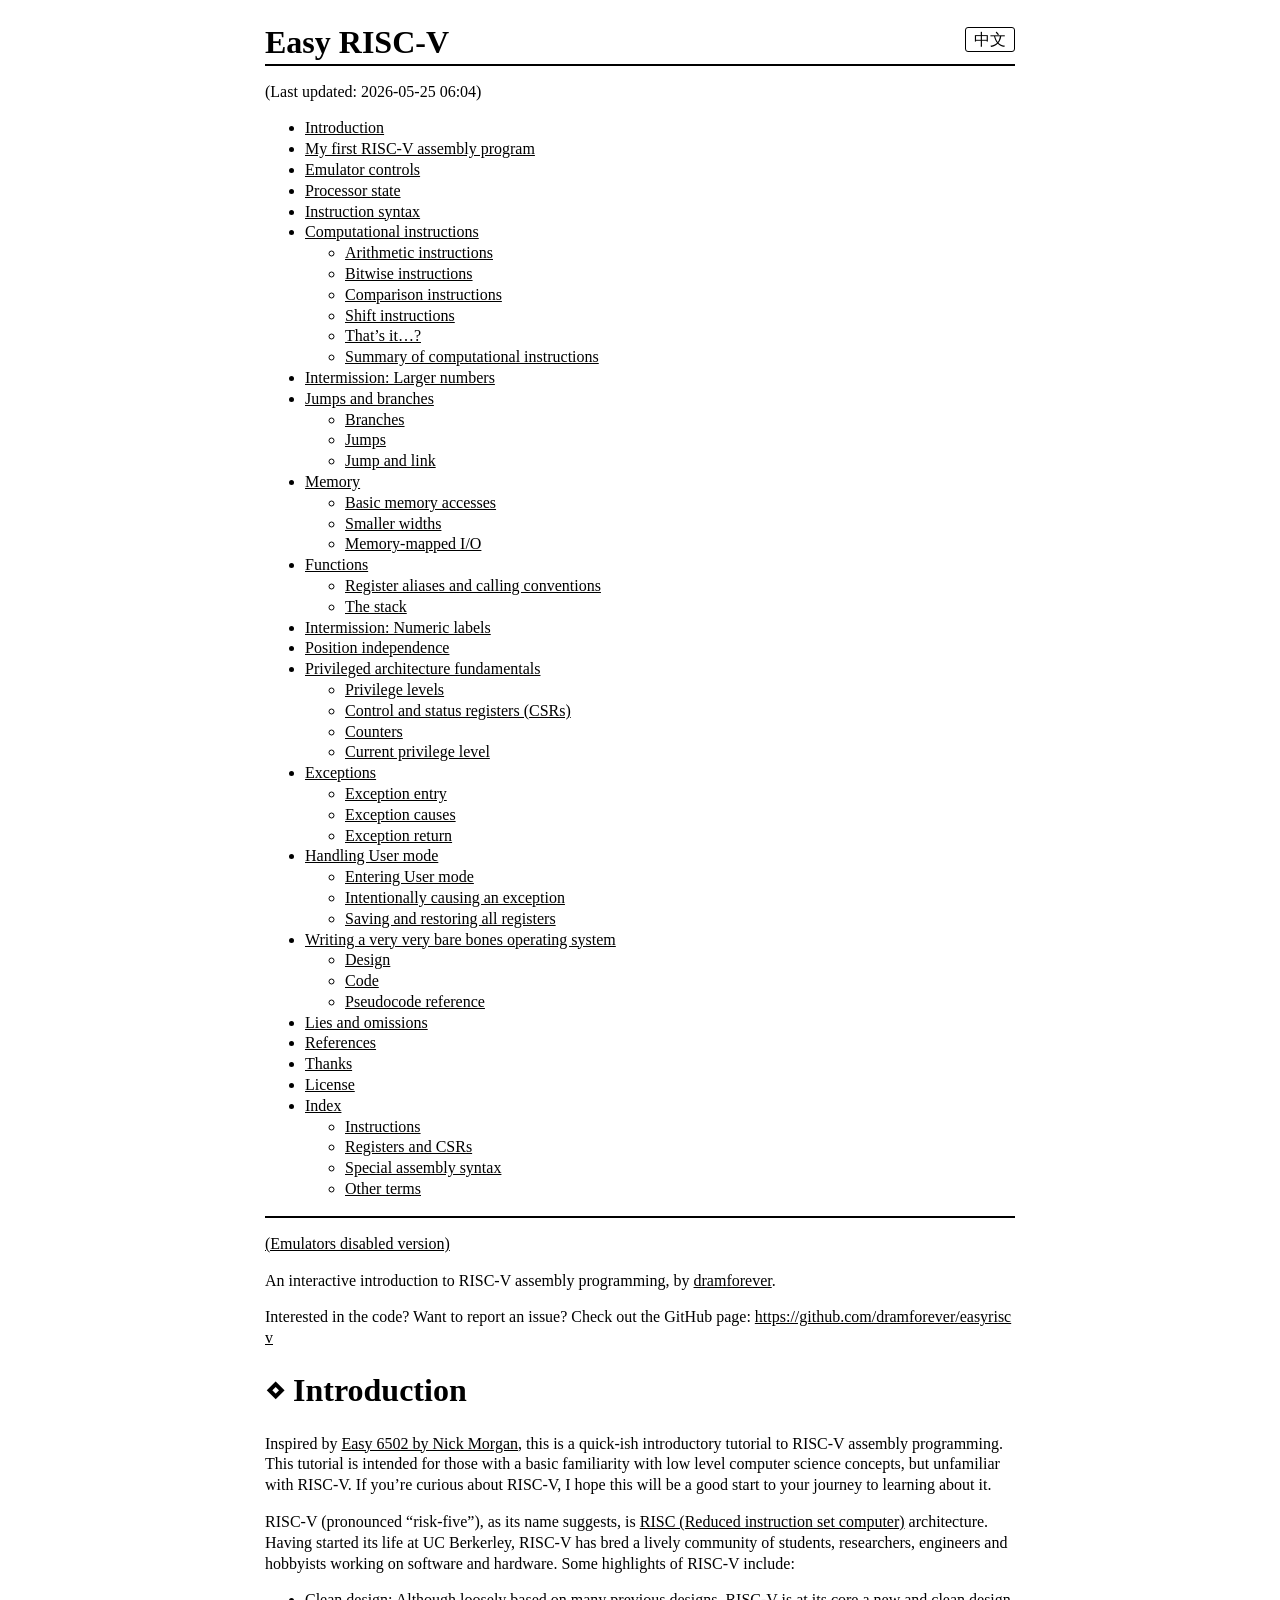
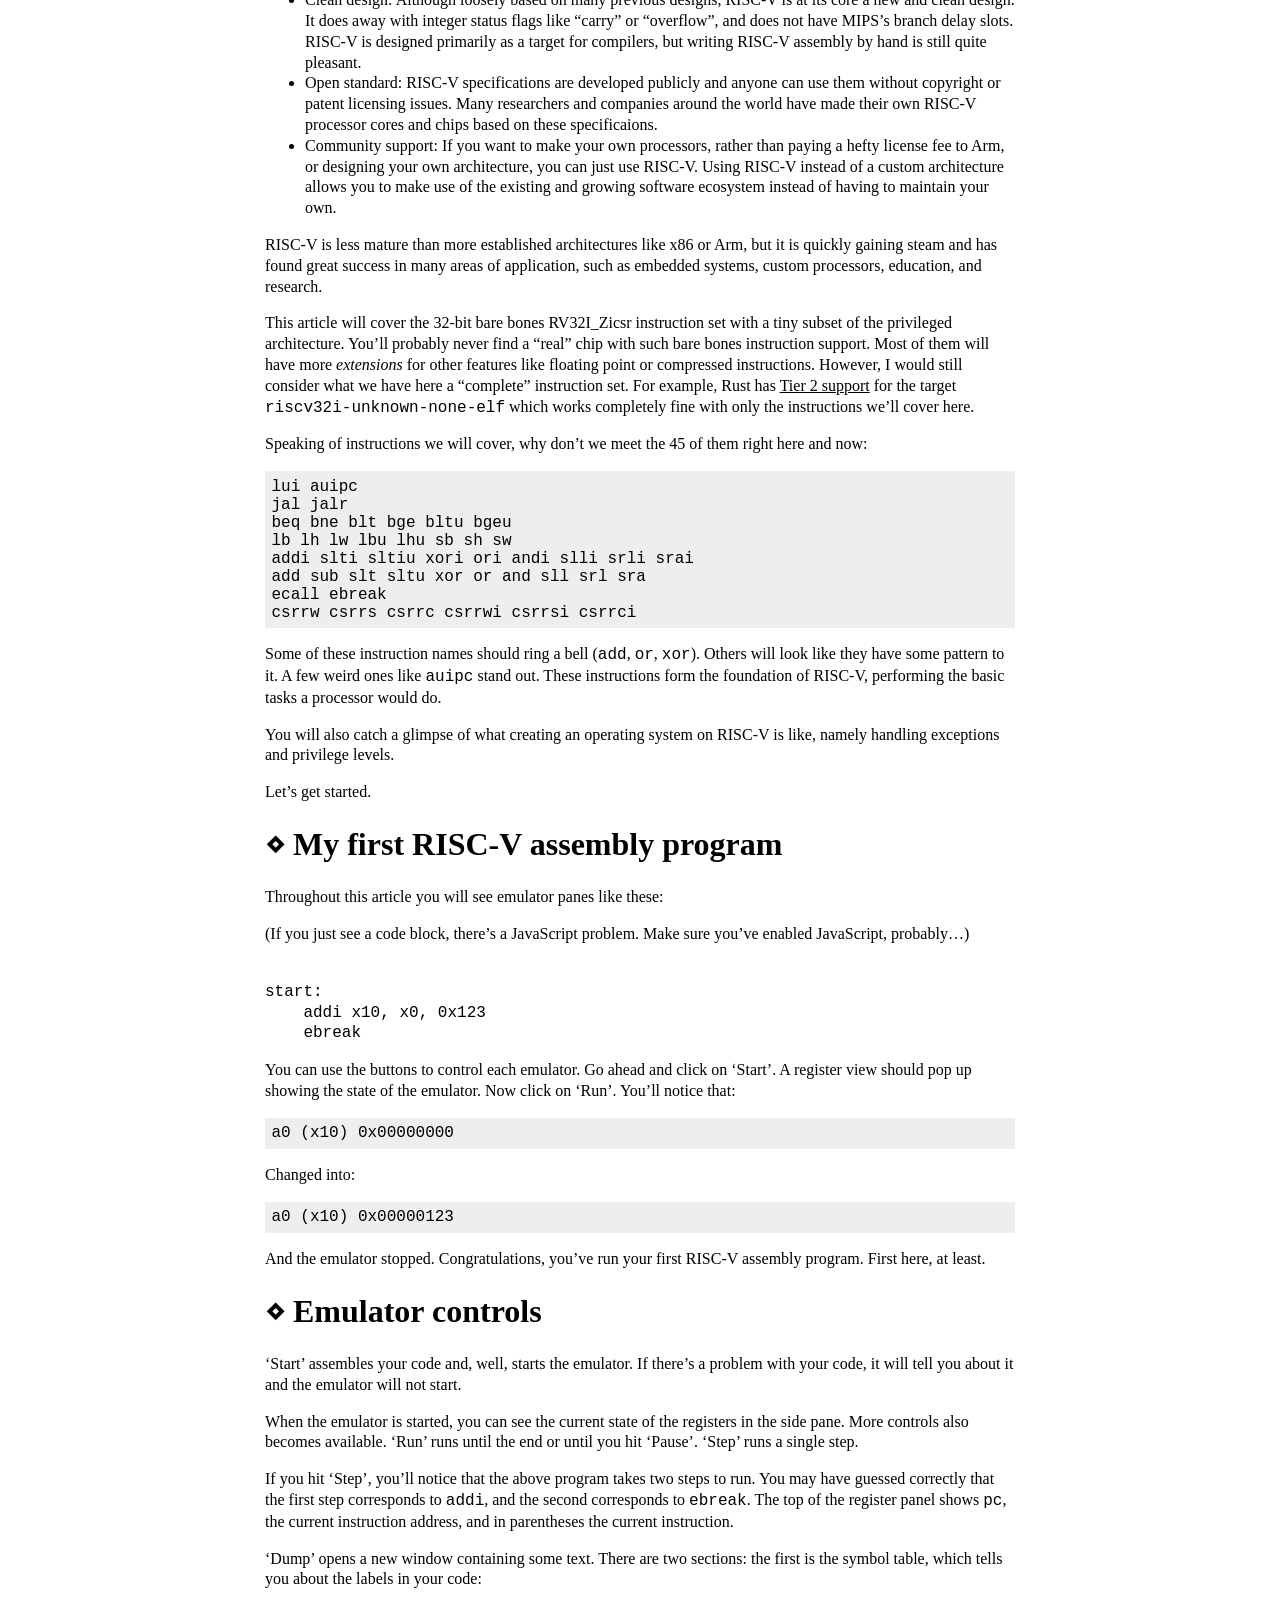
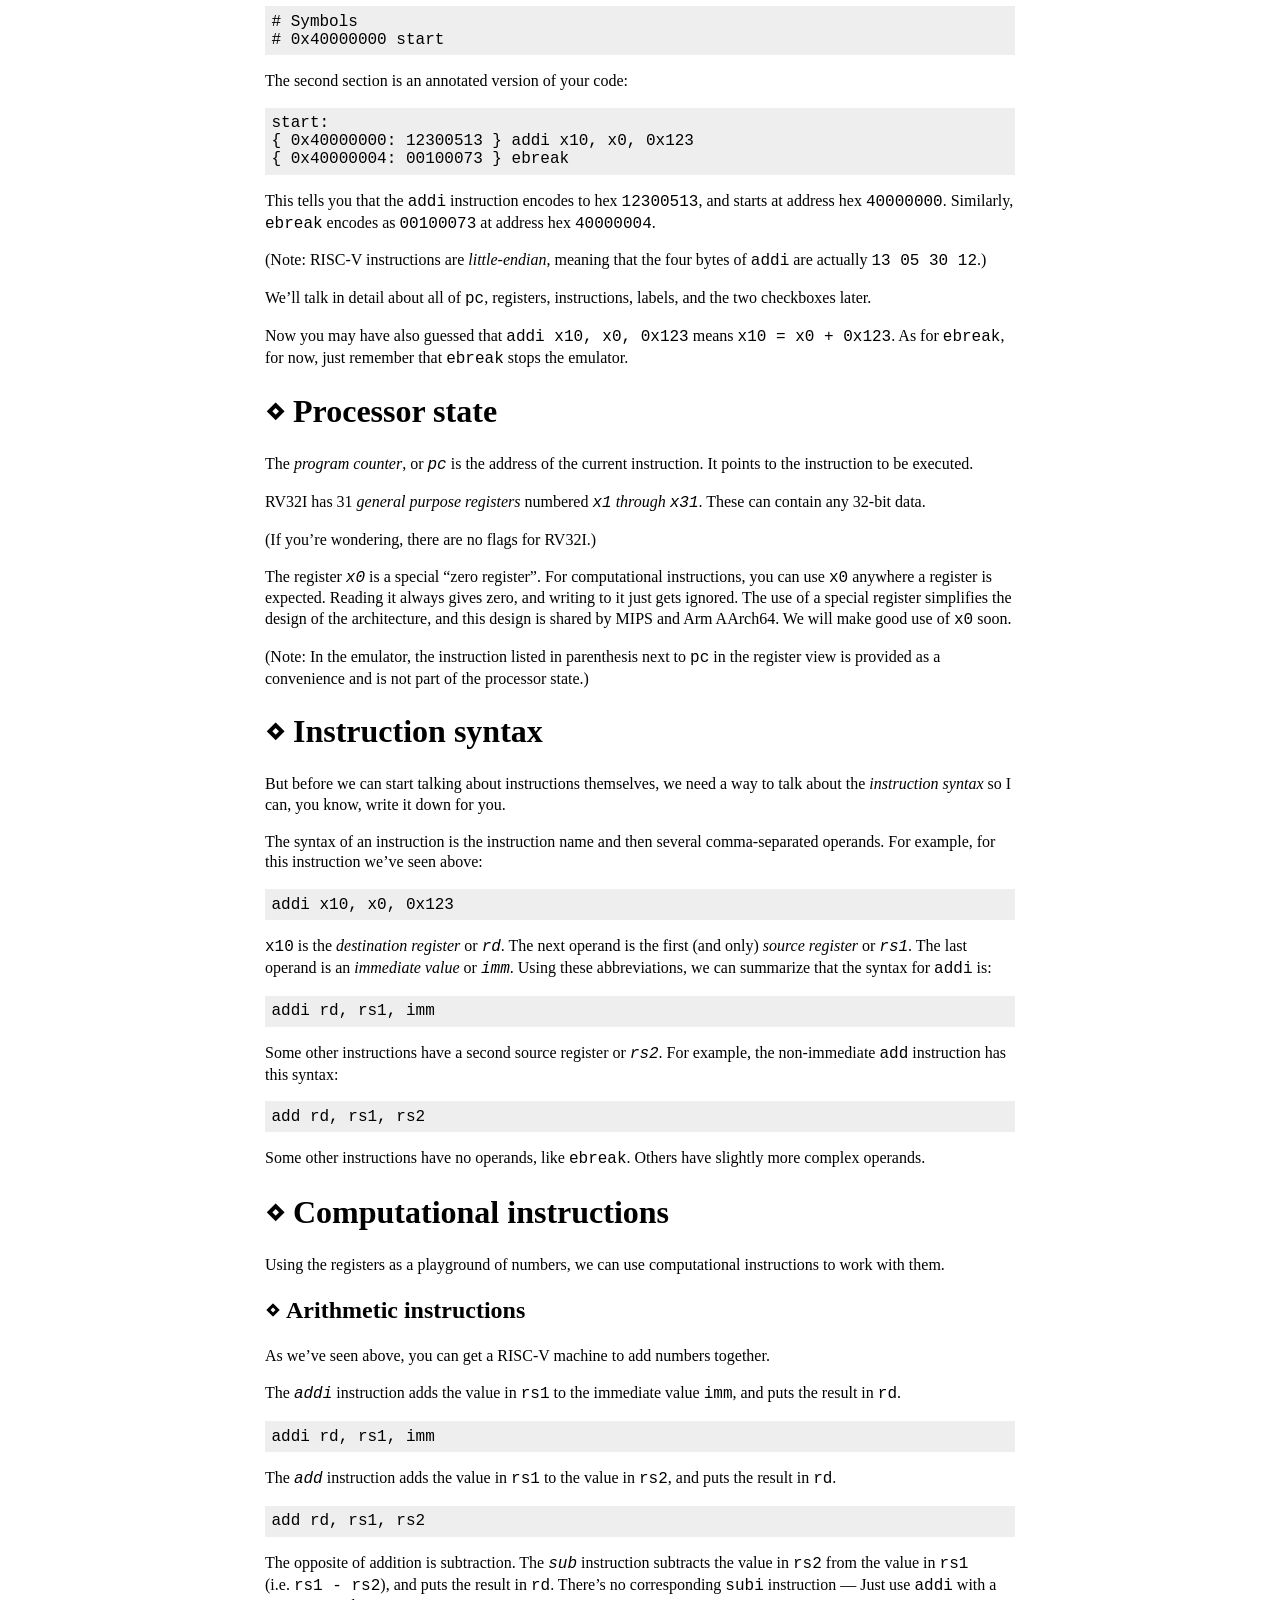
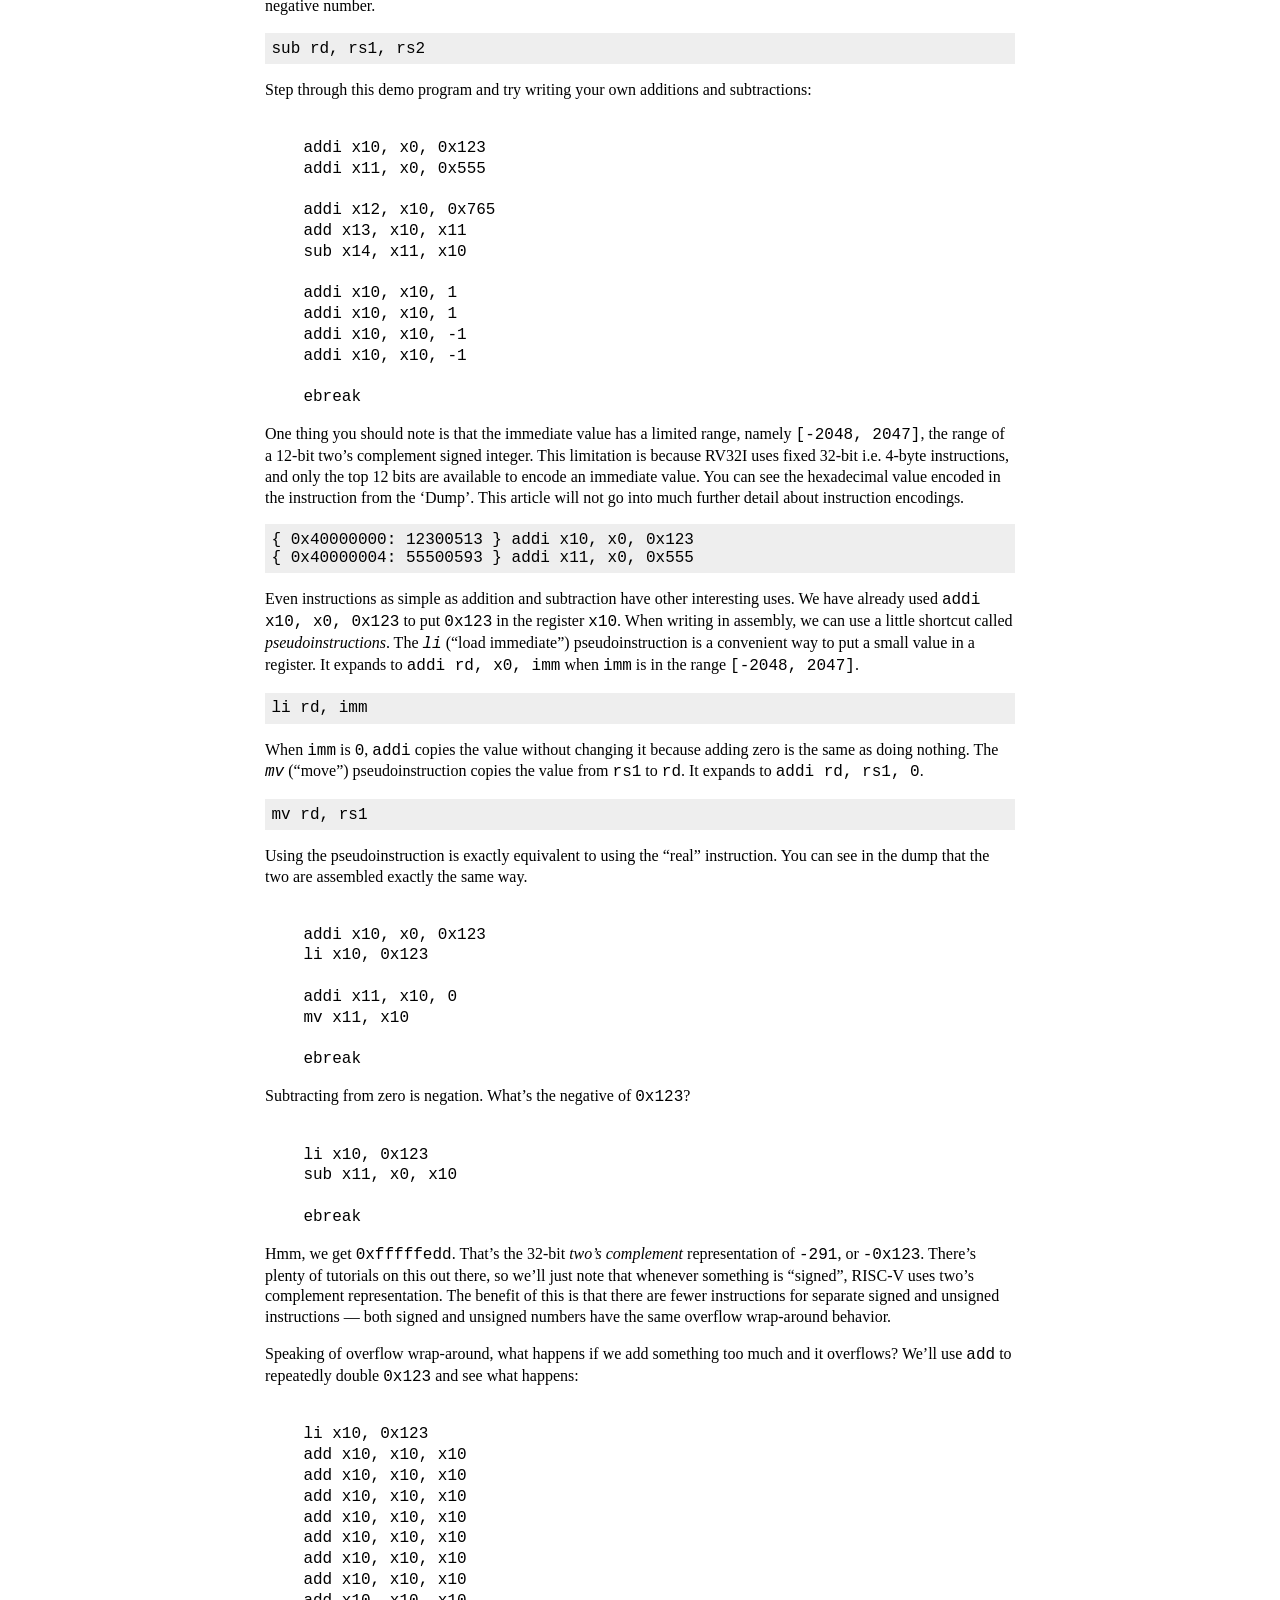
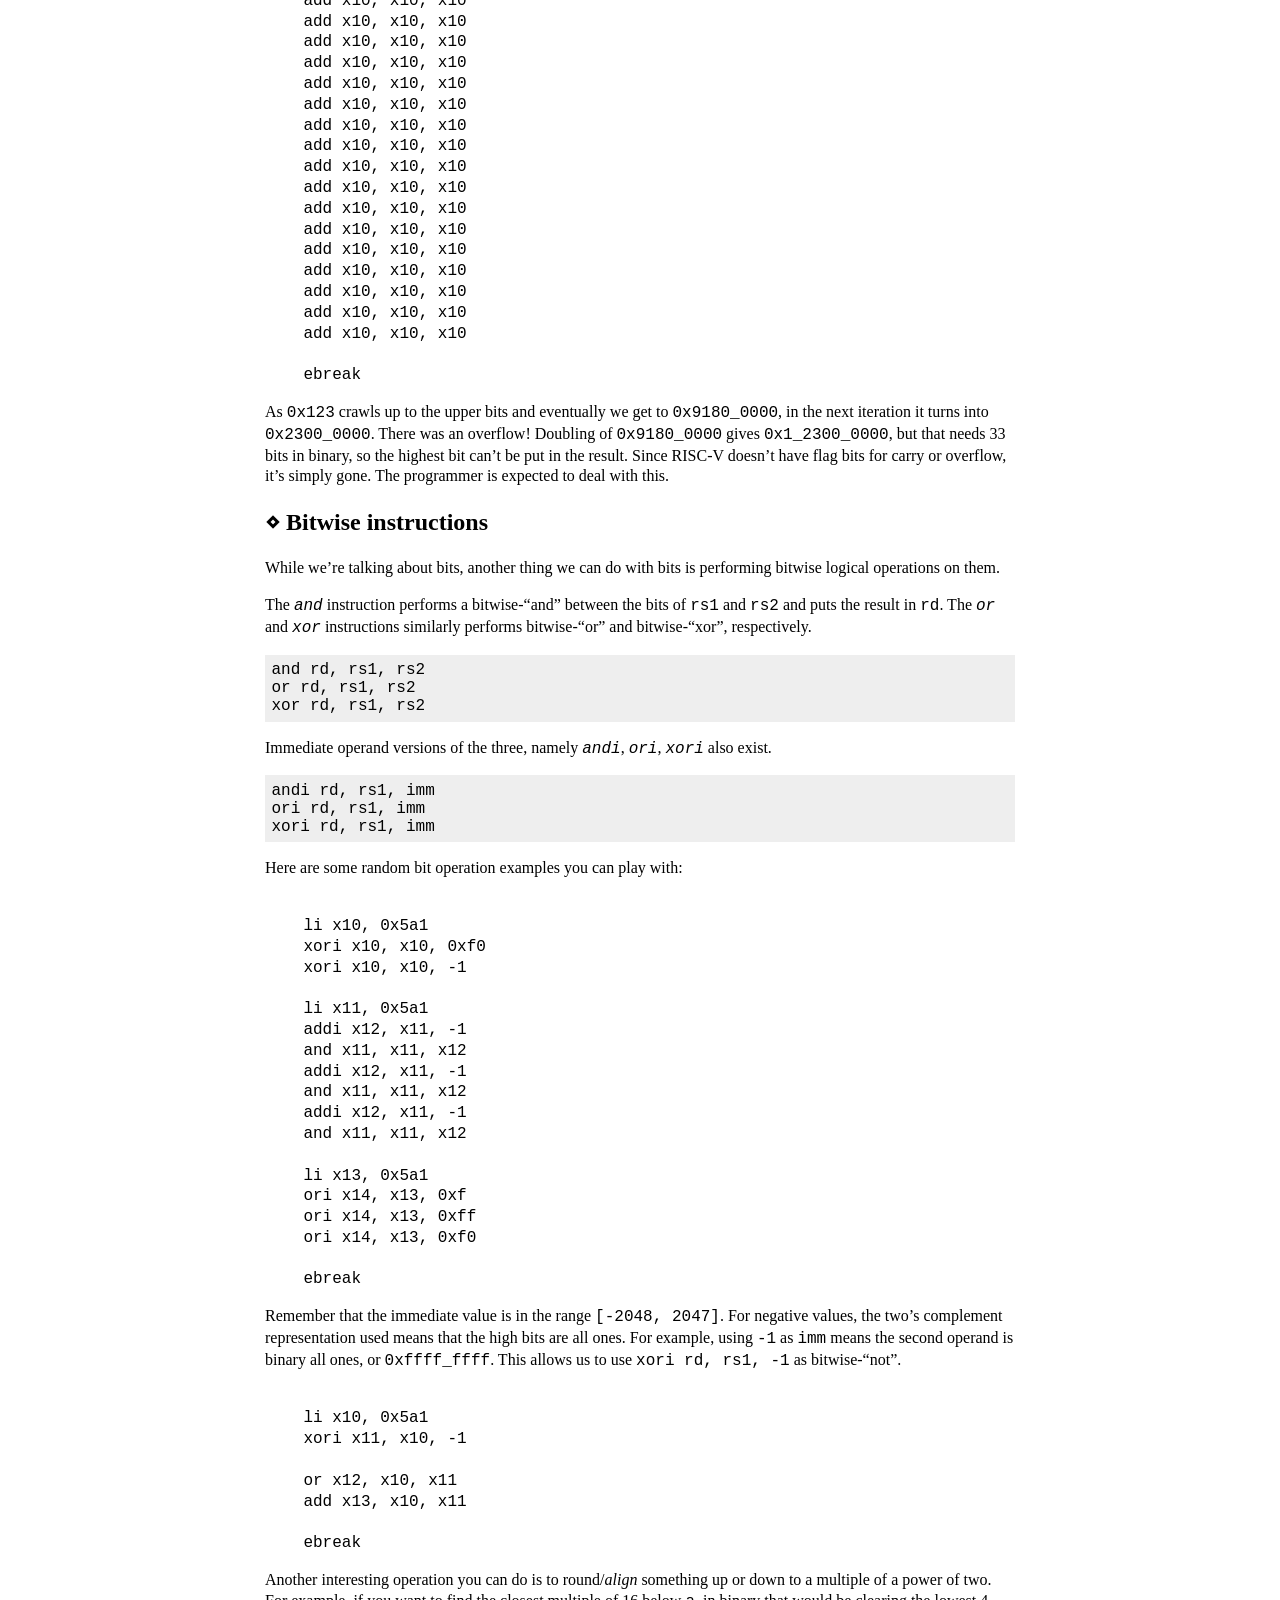
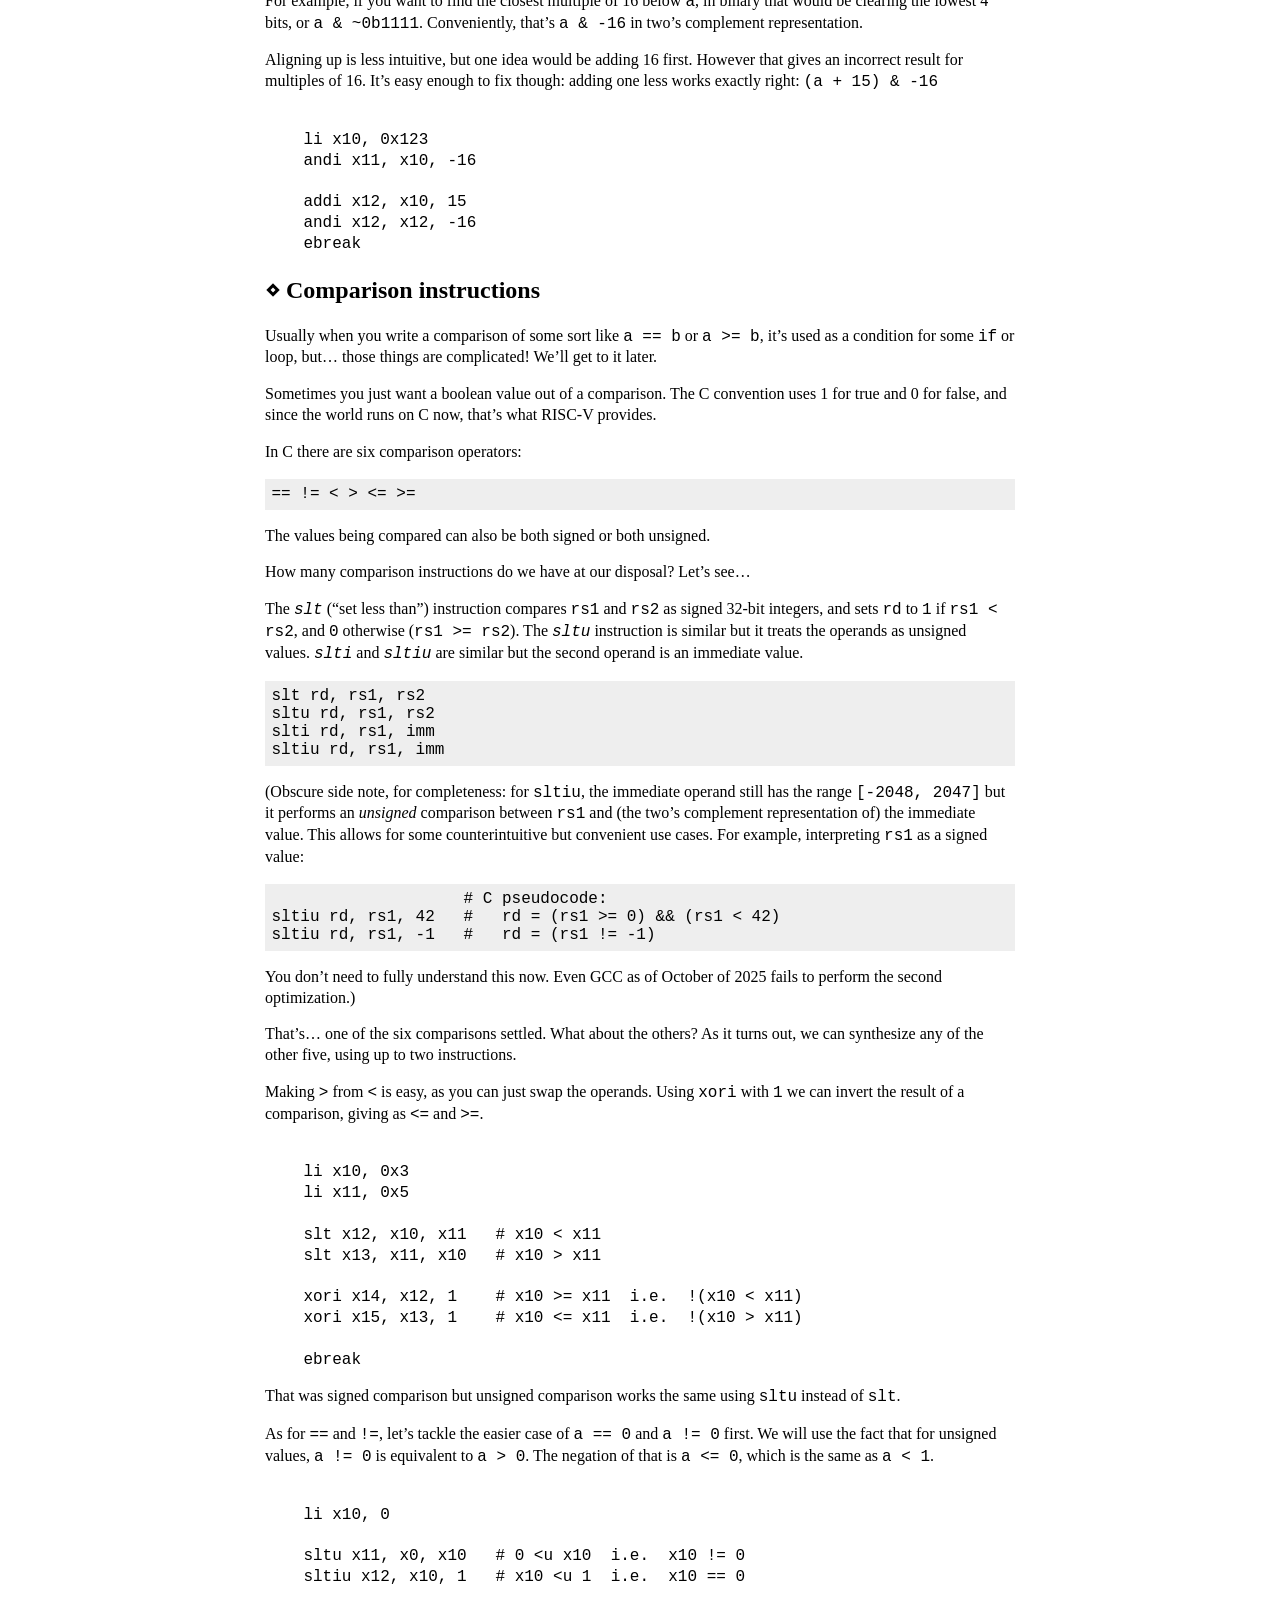
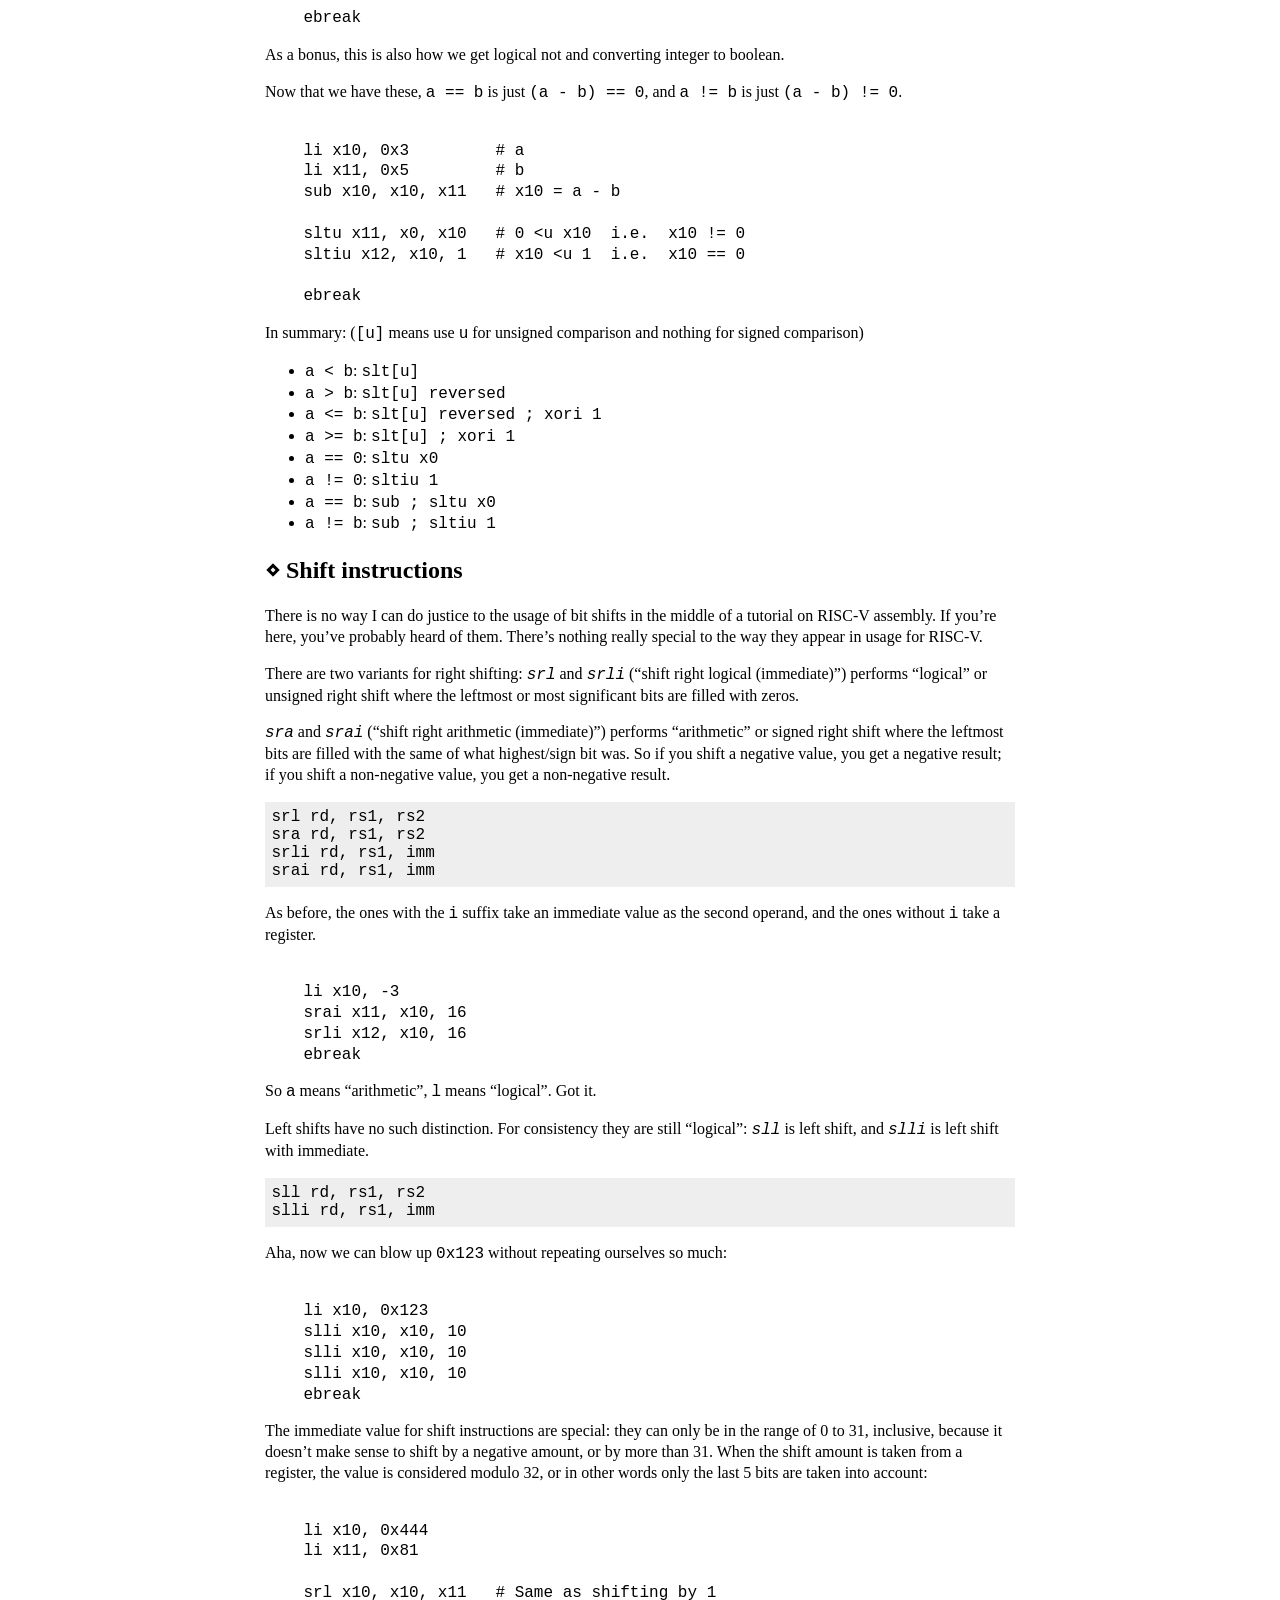
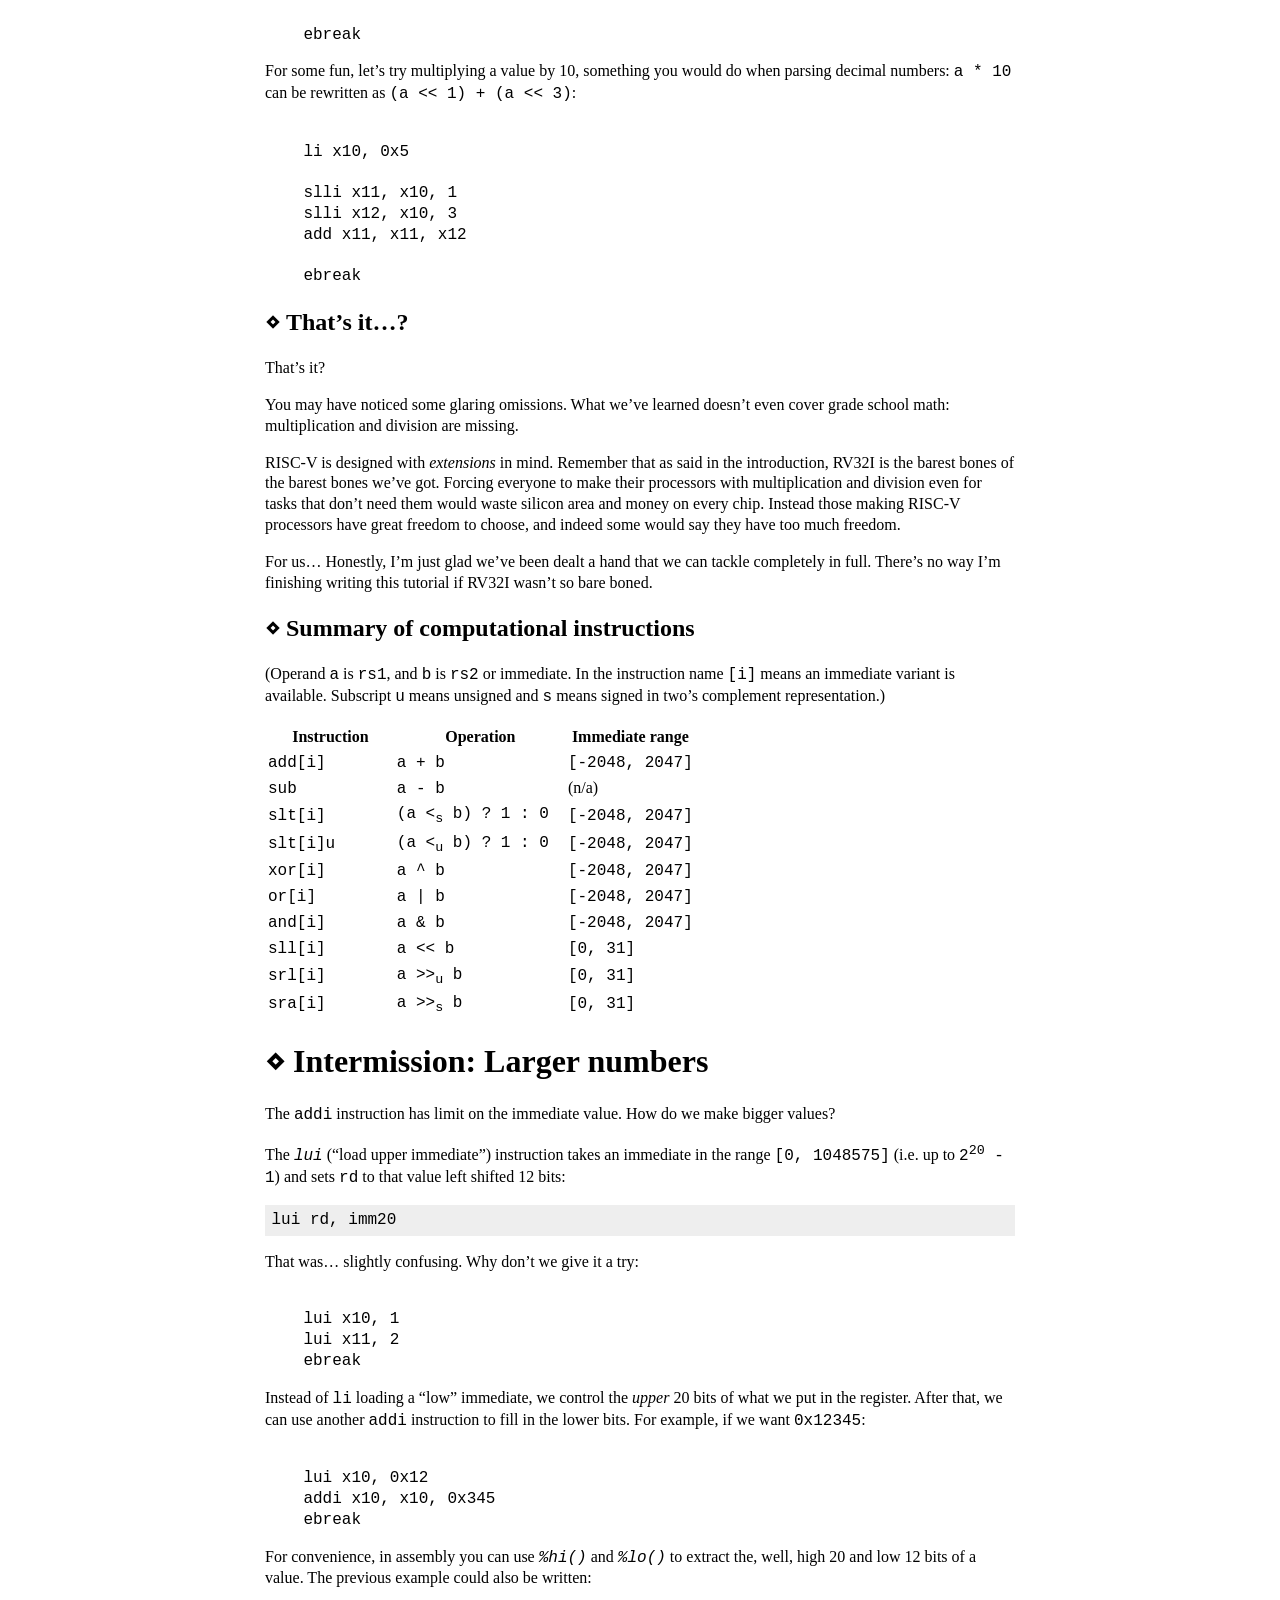
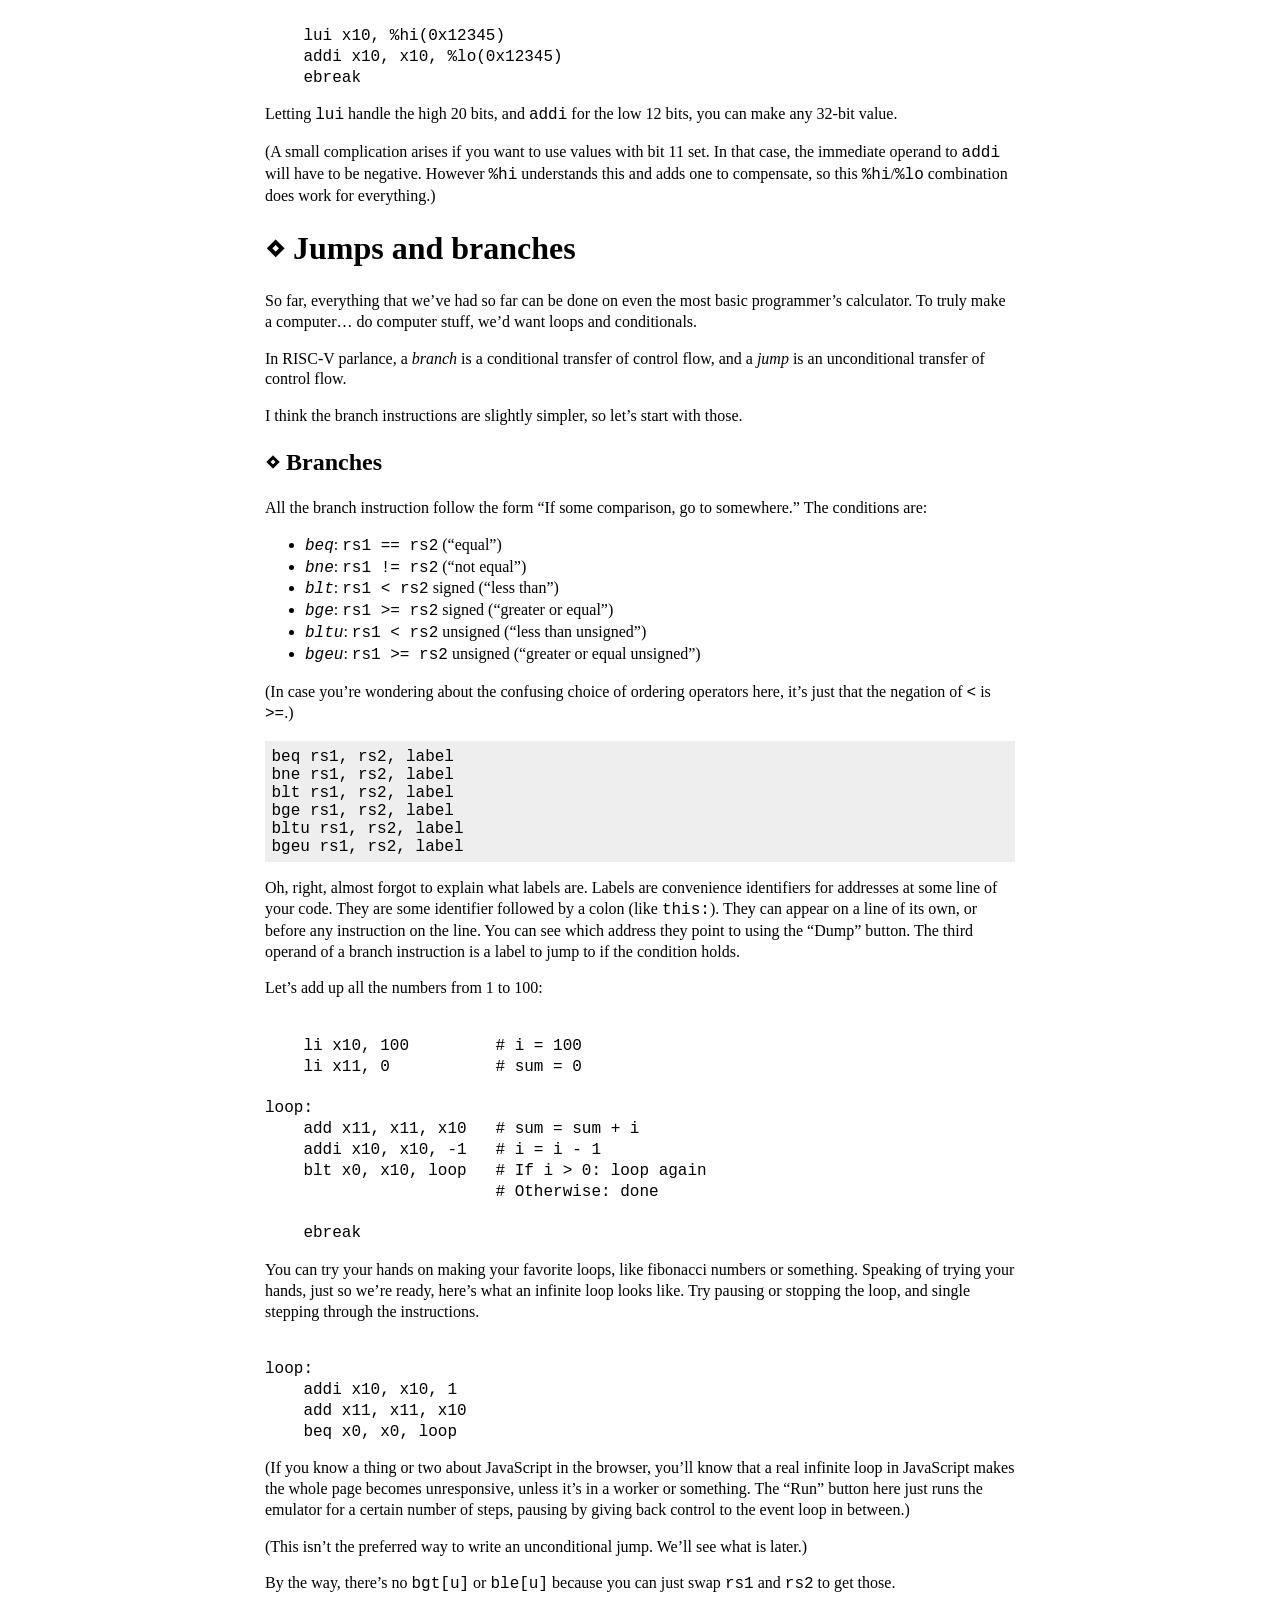
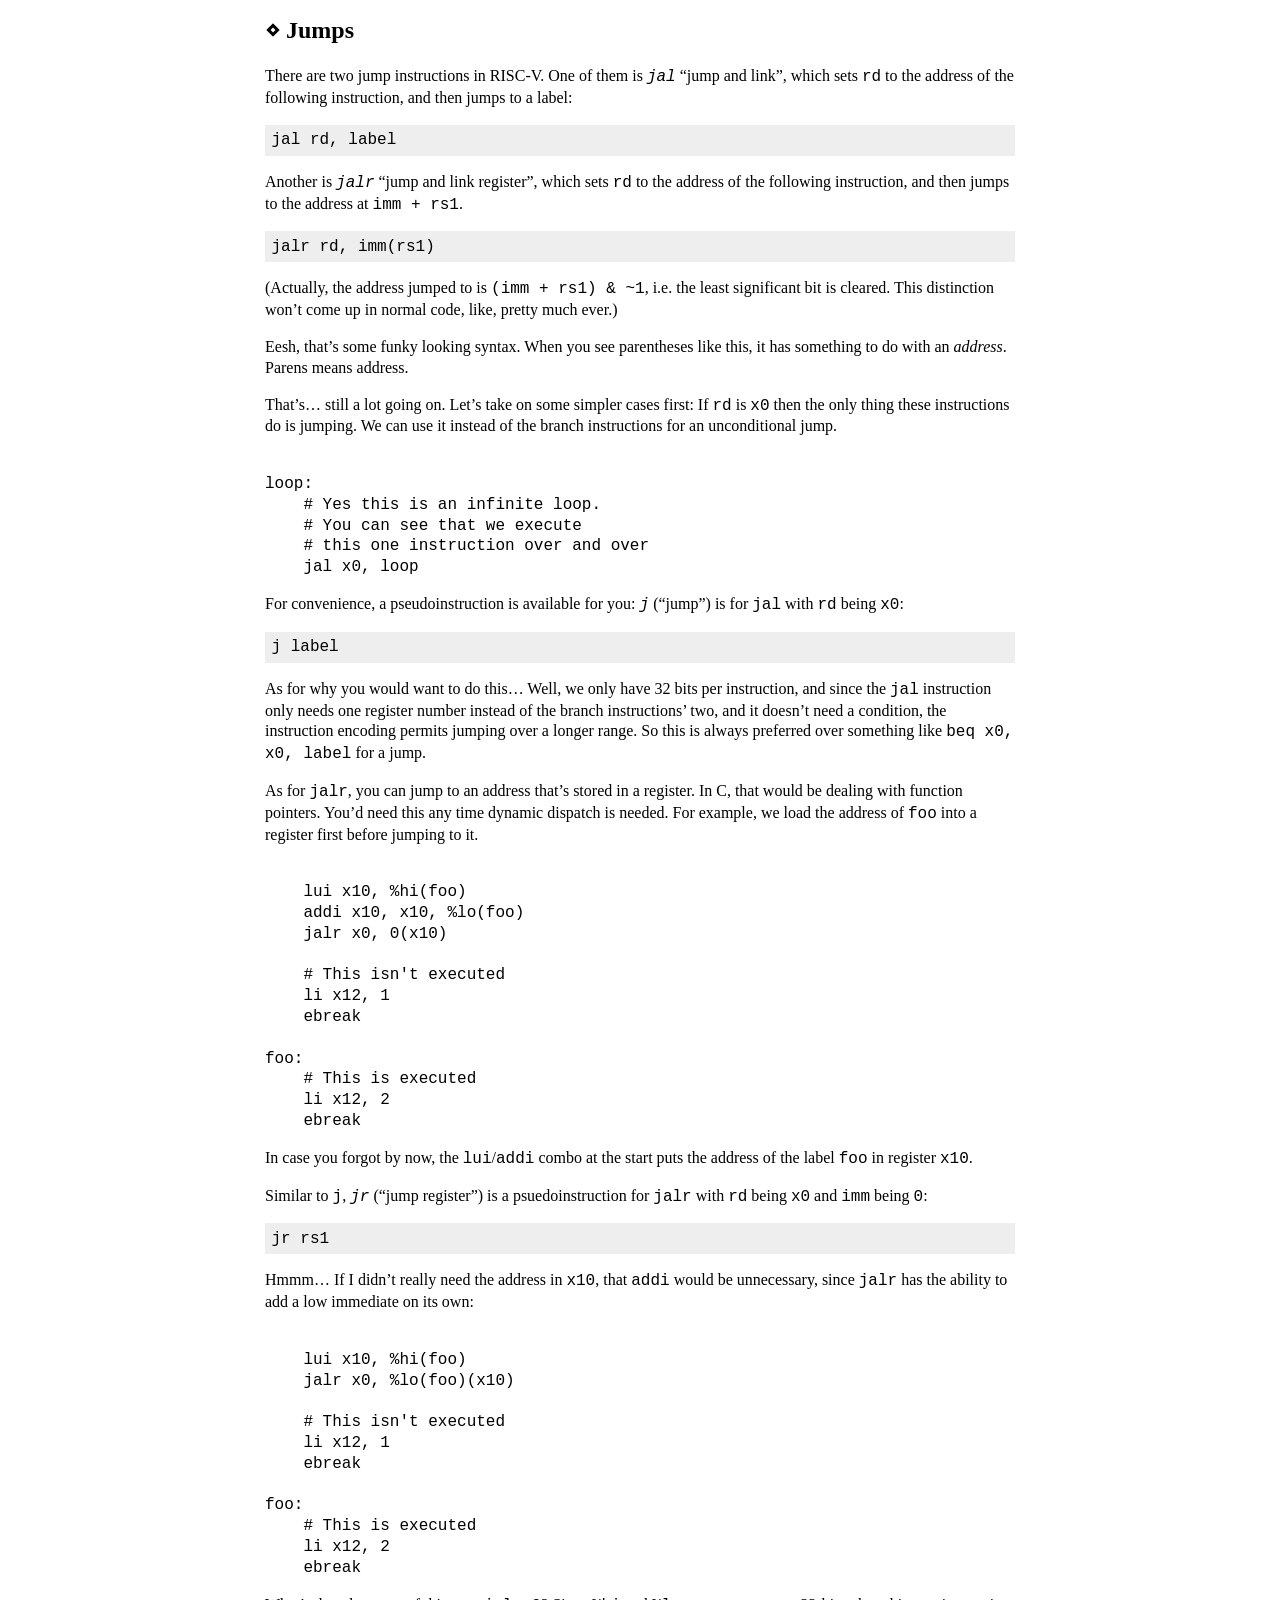
==== commit 2145eb6d: "docs(i18n): translate References, Thanks, License, and Index sections to Chinese" ====
--- a/index-zh.html
+++ b/index-zh.html
@@ -63,7 +63,7 @@
         </div>
     </header>
 
-    <p>(Last updated: 2026-05-25 06:02)</p>
+    <p>(Last updated: 2026-05-25 06:04)</p>
 
     <nav class="table-of-contents">
         <ul>
@@ -150,6 +150,18 @@
         </ul></li>
         <li><a href="#简化与遗漏"
         id="toc-简化与遗漏">简化与遗漏</a></li>
+        <li><a href="#推荐阅读" id="toc-推荐阅读">推荐阅读</a></li>
+        <li><a href="#致谢" id="toc-致谢">致谢</a></li>
+        <li><a href="#许可协议" id="toc-许可协议">许可协议</a></li>
+        <li><a href="#索引" id="toc-索引">索引</a>
+        <ul>
+        <li><a href="#指令" id="toc-指令">指令</a></li>
+        <li><a href="#寄存器与-csr" id="toc-寄存器与-csr">寄存器与
+        CSR</a></li>
+        <li><a href="#特殊汇编语法"
+        id="toc-特殊汇编语法">特殊汇编语法</a></li>
+        <li><a href="#其他术语" id="toc-其他术语">其他术语</a></li>
+        </ul></li>
         </ul>
     </nav>
 
@@ -2431,7 +2443,222 @@
 protection）、虚拟内存（Virtual memory）等</li>
 </ul>
 <p>不过，我所传授的知识应该已经足够让你能够开始自己摸索，或者阅读更多的进阶材料。</p>
-<!-- 以下内容暂未翻译，在后续计划中逐步补全 -->
+<h1 id="推荐阅读"><a href="#推荐阅读" class="anchor-link"
+aria-hidden="true"></a>推荐阅读</h1>
+<p>如果你希望进一步深入 RISC-V
+底层开发，我个人推荐以下参考资料和教程：</p>
+<ul>
+<li>RISC-V 指令集手册（RISC-V Instruction Set Manual）<a
+href="https://github.com/riscv/riscv-isa-manual"
+class="uri">https://github.com/riscv/riscv-isa-manual</a></li>
+<li>RISC-V 汇编程序员手册（RISC-V Assembly Programmer’s Manual）<a
+href="https://github.com/riscv-non-isa/riscv-asm-manual"
+class="uri">https://github.com/riscv-non-isa/riscv-asm-manual</a></li>
+<li>RISC-V 调用规范（RISC-V Calling Conventions）<a
+href="https://github.com/riscv-non-isa/riscv-elf-psabi-doc/blob/master/riscv-cc.adoc"
+class="uri">https://github.com/riscv-non-isa/riscv-elf-psabi-doc/blob/master/riscv-cc.adoc</a></li>
+<li>1000 行写操作系统（Operating System in 1,000 Lines）<a
+href="https://operating-system-in-1000-lines.vercel.app/zh/"
+class="uri">https://operating-system-in-1000-lines.vercel.app/zh/</a></li>
+</ul>
+<p>我在编写本教程时参考的其他有用资源：</p>
+<ul>
+<li>Linux 源码中的 <code>arch/riscv/kernel/entry.S</code> <a
+href="https://elixir.bootlin.com/linux/latest/source/arch/riscv/kernel/entry.S"
+class="uri">https://elixir.bootlin.com/linux/latest/source/arch/riscv/kernel/entry.S</a></li>
+</ul>
+<h1 id="致谢"><a href="#致谢" class="anchor-link"
+aria-hidden="true"></a>致谢</h1>
+<p>感谢以下各位在 UI 设计以及内容方面提供的帮助和建议：</p>
+<ul>
+<li>Aria Desires <a href="https://faultlore.com"
+class="uri">https://faultlore.com</a></li>
+<li>Riven Skaye <a href="https://skaye.blog"
+class="uri">https://skaye.blog</a></li>
+<li>robotreader <a href="https://sdubinsky.com"
+class="uri">https://sdubinsky.com</a></li>
+<li>Bruce Hoult <a href="http://hoult.org/bruce"
+class="uri">http://hoult.org/bruce</a></li>
+<li>soxfox <a href="https://soxfox.me"
+class="uri">https://soxfox.me</a></li>
+<li>cbm-vic-20，见 <a
+href="https://news.ycombinator.com/item?id=45727405">Hacker
+News</a></li>
+<li>Clo91eaf <a href="https://clo91eaf.github.io"
+class="uri">https://clo91eaf.github.io</a></li>
+<li>Tom Hebb <a href="https://tchebb.me"
+class="uri">https://tchebb.me</a></li>
+</ul>
+<p>同时也感谢你陪伴我度过这段旅程。如果你有任何建议、吐槽，或者只是想分享一些想法，欢迎访问：
+<a href="https://github.com/dramforever/easyriscv"
+class="uri">https://github.com/dramforever/easyriscv</a></p>
+<h1 id="许可协议"><a href="#许可协议" class="anchor-link"
+aria-hidden="true"></a>许可协议</h1>
+<p>本教程基于 <a
+href="https://creativecommons.org/publicdomain/zero/1.0/">CC0</a>
+许可协议提供。在法律允许的最大范围内，本教程已贡献至公有领域（public
+domain）。</p>
+<p>本仓库中的相关代码，你可以任选使用 CC0 许可协议或 <a
+href="https://opensource.org/license/0bsd">0-clause “BSD” (0BSD)</a>
+许可协议。</p>
+<h1 id="索引"><a href="#索引" class="anchor-link"
+aria-hidden="true"></a>索引</h1>
+<h2 id="指令"><a href="#指令" class="anchor-link"
+aria-hidden="true"></a>指令</h2>
+<ul>
+<li><a href="#insn-add"><code>add</code></a></li>
+<li><a href="#insn-addi"><code>addi</code></a></li>
+<li><a href="#insn-and"><code>and</code></a></li>
+<li><a href="#insn-andi"><code>andi</code></a></li>
+<li><a href="#insn-auipc"><code>auipc</code></a></li>
+<li><a href="#insn-beq"><code>beq</code></a></li>
+<li><a href="#insn-bge"><code>bge</code></a></li>
+<li><a href="#insn-bgeu"><code>bgeu</code></a></li>
+<li><a href="#insn-blt"><code>blt</code></a></li>
+<li><a href="#insn-bltu"><code>bltu</code></a></li>
+<li><a href="#insn-bne"><code>bne</code></a></li>
+<li><a href="#insn-call"><code>call</code></a></li>
+<li><a href="#insn-csrr"><code>csrr</code></a></li>
+<li><a href="#insn-csrrc"><code>csrrc</code></a></li>
+<li><a href="#insn-csrrci"><code>csrrci</code></a></li>
+<li><a href="#insn-csrrs"><code>csrrs</code></a></li>
+<li><a href="#insn-csrrsi"><code>csrrsi</code></a></li>
+<li><a href="#insn-csrrw"><code>csrrw</code></a></li>
+<li><a href="#insn-csrrwi"><code>csrrwi</code></a></li>
+<li><a href="#insn-csrw"><code>csrw</code></a></li>
+<li><a href="#insn-ebreak"><code>ebreak</code></a></li>
+<li><a href="#insn-ecall"><code>ecall</code></a></li>
+<li><a href="#insn-j"><code>j</code></a></li>
+<li><a href="#insn-jal"><code>jal</code></a></li>
+<li><a href="#insn-jalr"><code>jalr</code></a></li>
+<li><a href="#insn-jr"><code>jr</code></a></li>
+<li><a href="#insn-la"><code>la</code></a></li>
+<li><a href="#insn-lb"><code>lb</code></a></li>
+<li><a href="#insn-lbu"><code>lbu</code></a></li>
+<li><a href="#insn-lh"><code>lh</code></a></li>
+<li><a href="#insn-lhu"><code>lhu</code></a></li>
+<li><a href="#insn-li"><code>li</code></a></li>
+<li><a href="#insn-lui"><code>lui</code></a></li>
+<li><a href="#insn-lw"><code>lw</code></a></li>
+<li><a href="#insn-mret"><code>mret</code></a></li>
+<li><a href="#insn-mv"><code>mv</code></a></li>
+<li><a href="#insn-or"><code>or</code></a></li>
+<li><a href="#insn-ori"><code>ori</code></a></li>
+<li><a href="#insn-ret"><code>ret</code></a></li>
+<li><a href="#insn-sb"><code>sb</code></a></li>
+<li><a href="#insn-sh"><code>sh</code></a></li>
+<li><a href="#insn-sll"><code>sll</code></a></li>
+<li><a href="#insn-slli"><code>slli</code></a></li>
+<li><a href="#insn-slt"><code>slt</code></a></li>
+<li><a href="#insn-slti"><code>slti</code></a></li>
+<li><a href="#insn-sltiu"><code>sltiu</code></a></li>
+<li><a href="#insn-sltu"><code>sltu</code></a></li>
+<li><a href="#insn-sra"><code>sra</code></a></li>
+<li><a href="#insn-srai"><code>srai</code></a></li>
+<li><a href="#insn-srl"><code>srl</code></a></li>
+<li><a href="#insn-srli"><code>srli</code></a></li>
+<li><a href="#insn-sub"><code>sub</code></a></li>
+<li><a href="#insn-sw"><code>sw</code></a></li>
+<li><a href="#insn-unimp"><code>unimp</code></a></li>
+<li><a href="#insn-xor"><code>xor</code></a></li>
+<li><a href="#insn-xori"><code>xori</code></a></li>
+</ul>
+<h2 id="寄存器与-csr"><a href="#寄存器与-csr" class="anchor-link"
+aria-hidden="true"></a>寄存器与 CSR</h2>
+<ul>
+<li><a href="#reg-x0"><code>x0</code></a></li>
+<li><a href="#reg-x1-到-x31"><code>x1</code> 到
+<code>x31</code></a></li>
+</ul>
+<ul>
+<li><a href="#regalias-a0-到-a7"><code>a0</code> 到
+<code>a7</code></a></li>
+<li><a href="#regalias-gp"><code>gp</code></a></li>
+<li><a href="#regalias-ra"><code>ra</code></a></li>
+<li><a href="#regalias-s0-到-s11"><code>s0</code> 到
+<code>s11</code></a></li>
+<li><a href="#regalias-sp"><code>sp</code></a></li>
+<li><a href="#regalias-t0-到-t6"><code>t0</code> 到
+<code>t6</code></a></li>
+<li><a href="#regalias-tp"><code>tp</code></a></li>
+<li><a href="#regalias-zero"><code>zero</code></a></li>
+</ul>
+<ul>
+<li><a href="#csr-cycle"><code>cycle</code></a></li>
+<li><a href="#csr-cycleh"><code>cycleh</code></a></li>
+<li><a href="#csr-instret"><code>instret</code></a></li>
+<li><a href="#csr-instreth"><code>instreth</code></a></li>
+<li><a href="#csr-mscratch"><code>mscratch</code></a></li>
+</ul>
+<h2 id="特殊汇编语法"><a href="#特殊汇编语法" class="anchor-link"
+aria-hidden="true"></a>特殊汇编语法</h2>
+<ul>
+<li><a href="#dir-.2byte"><code>.2byte</code></a></li>
+<li><a href="#dir-.4byte"><code>.4byte</code></a></li>
+<li><a href="#dir-.byte"><code>.byte</code></a></li>
+<li><a href="#dir-.half"><code>.half</code></a></li>
+<li><a href="#dir-.word"><code>.word</code></a></li>
+</ul>
+<ul>
+<li><a href="#rel-%hi()"><code>%hi()</code></a></li>
+<li><a href="#rel-%lo()"><code>%lo()</code></a></li>
+<li><a href="#rel-%pcrel_hi()"><code>%pcrel_hi()</code></a></li>
+<li><a href="#rel-%pcrel_lo()"><code>%pcrel_lo()</code></a></li>
+</ul>
+<h2 id="其他术语"><a href="#其他术语" class="anchor-link"
+aria-hidden="true"></a>其他术语</h2>
+<ul>
+<li><a href="#term-csrs">CSRs</a></li>
+<li><a href="#term-imm"><code>imm</code></a></li>
+<li><a href="#term-m-mode">M-mode</a></li>
+<li><a href="#term-pc"><code>pc</code></a></li>
+<li><a href="#term-pc-相对寻址">pc 相对寻址</a></li>
+<li><a href="#term-pic">PIC</a></li>
+<li><a href="#term-pseudoinstructions">pseudoinstructions</a></li>
+<li><a href="#term-rd"><code>rd</code></a></li>
+<li><a href="#term-rs1"><code>rs1</code></a></li>
+<li><a href="#term-rs2"><code>rs2</code></a></li>
+<li><a href="#term-u-mode">U-mode</a></li>
+<li><a href="#term-中断">中断</a></li>
+<li><a href="#term-位置无关代码">位置无关代码</a></li>
+<li><a href="#term-内存映射-i/o">内存映射 I/O</a></li>
+<li><a href="#term-分支">分支</a></li>
+<li><a href="#term-加载">加载</a></li>
+<li><a href="#term-半字">半字</a></li>
+<li><a href="#term-复位">复位</a></li>
+<li><a href="#term-字">字</a></li>
+<li><a href="#term-字节">字节</a></li>
+<li><a href="#term-字节序">字节序</a></li>
+<li><a href="#term-存储">存储</a></li>
+<li><a href="#term-寄存器别名">寄存器别名</a></li>
+<li><a href="#term-对齐">对齐</a></li>
+<li><a href="#term-对齐">对齐</a></li>
+<li><a href="#term-异常">异常</a></li>
+<li><a href="#term-扩展">扩展</a></li>
+<li><a href="#term-指令语法">指令语法</a></li>
+<li><a href="#term-指示符">指示符</a></li>
+<li><a href="#term-指示符">指示符</a></li>
+<li><a href="#term-控制与状态寄存器">控制与状态寄存器</a></li>
+<li><a href="#term-数字标签">数字标签</a></li>
+<li><a href="#term-机器模式">机器模式</a></li>
+<li><a href="#term-栈">栈</a></li>
+<li><a href="#term-模式">模式</a></li>
+<li><a href="#term-源寄存器">源寄存器</a></li>
+<li><a href="#term-特权级">特权级</a></li>
+<li><a href="#term-用户模式">用户模式</a></li>
+<li><a href="#term-目的寄存器">目的寄存器</a></li>
+<li><a href="#term-程序计数器">程序计数器</a></li>
+<li><a href="#term-立即数">立即数</a></li>
+<li><a href="#term-符号扩展">符号扩展</a></li>
+<li><a href="#term-补码">补码</a></li>
+<li><a href="#term-被调用者保存">被调用者保存</a></li>
+<li><a href="#term-计数器">计数器</a></li>
+<li><a href="#term-设备">设备</a></li>
+<li><a href="#term-跳转">跳转</a></li>
+<li><a href="#term-通用寄存器">通用寄存器</a></li>
+<li><a href="#term-陷阱">陷阱</a></li>
+<li><a href="#term-零扩展">零扩展</a></li>
+</ul>
 <script type="module">
 import { setLanguage, getCurrentLanguage, getSupportedLanguages } from './i18n/i18n.js';
 
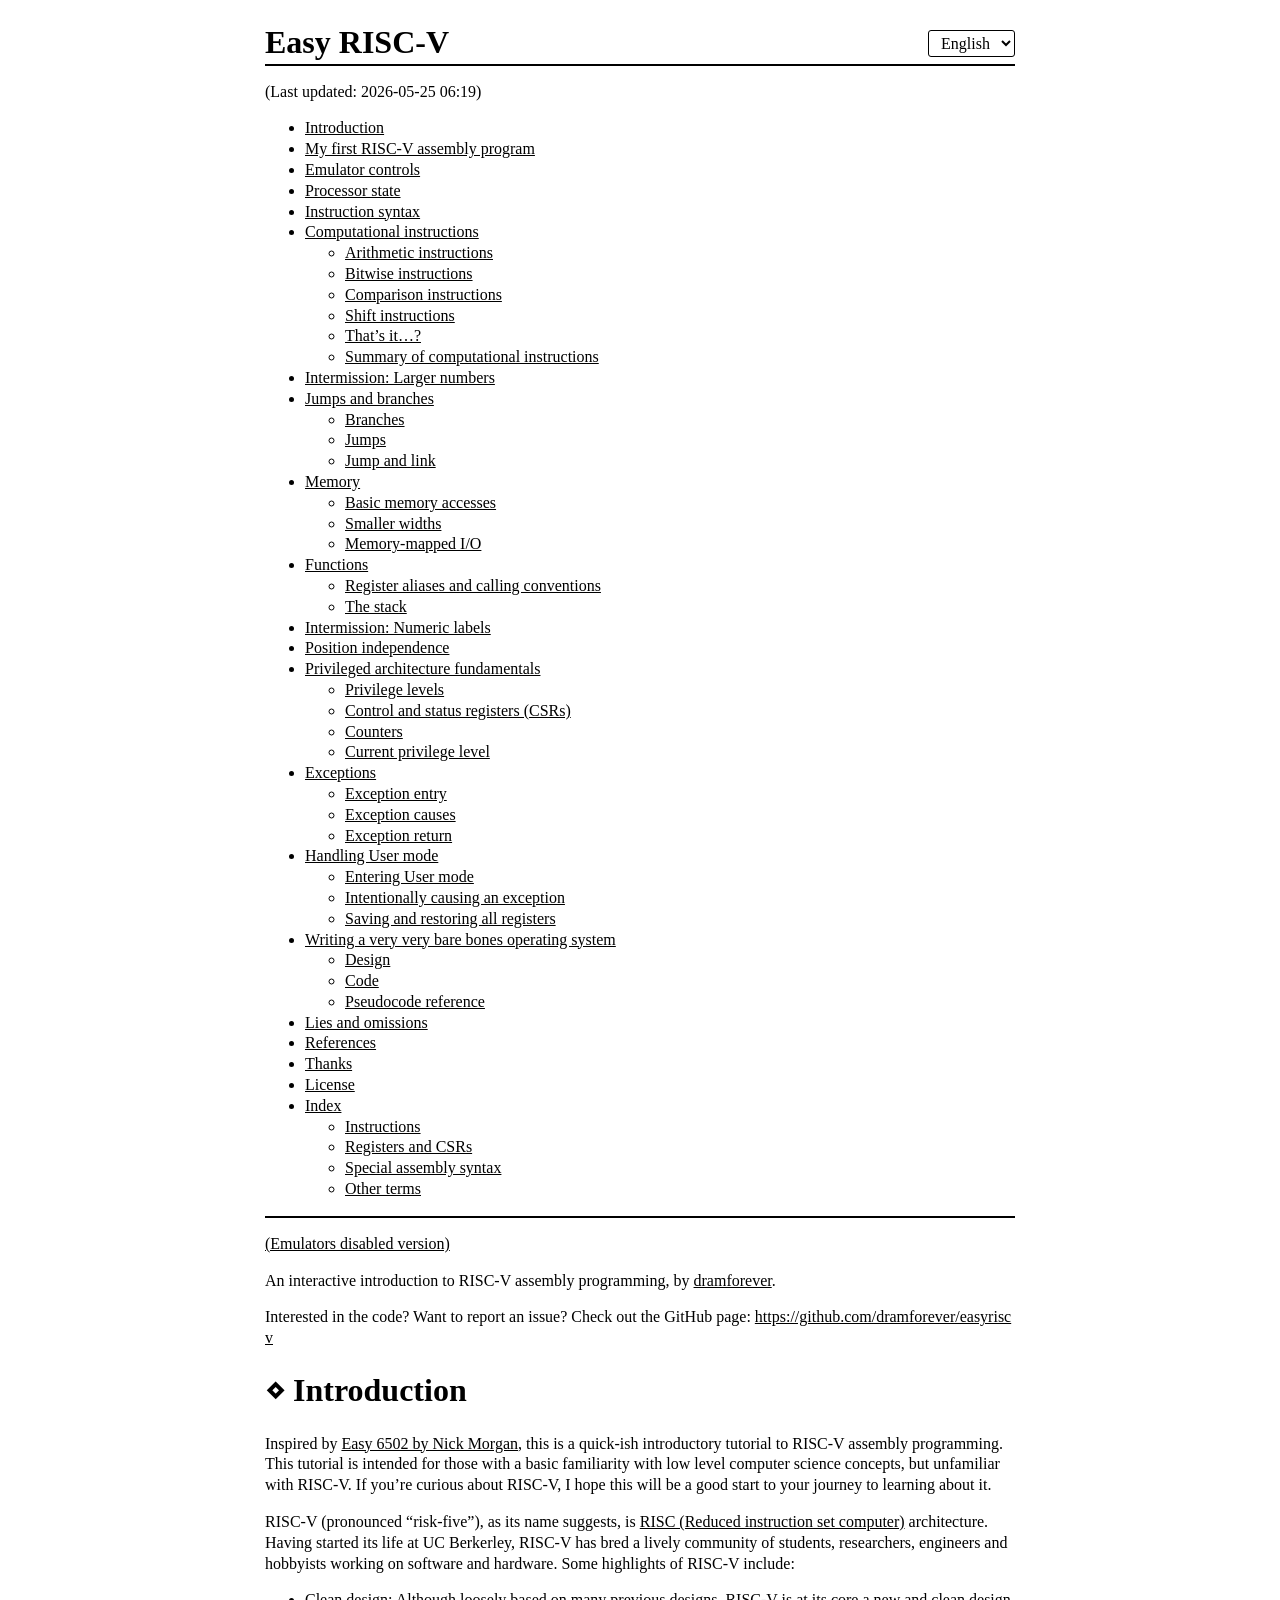
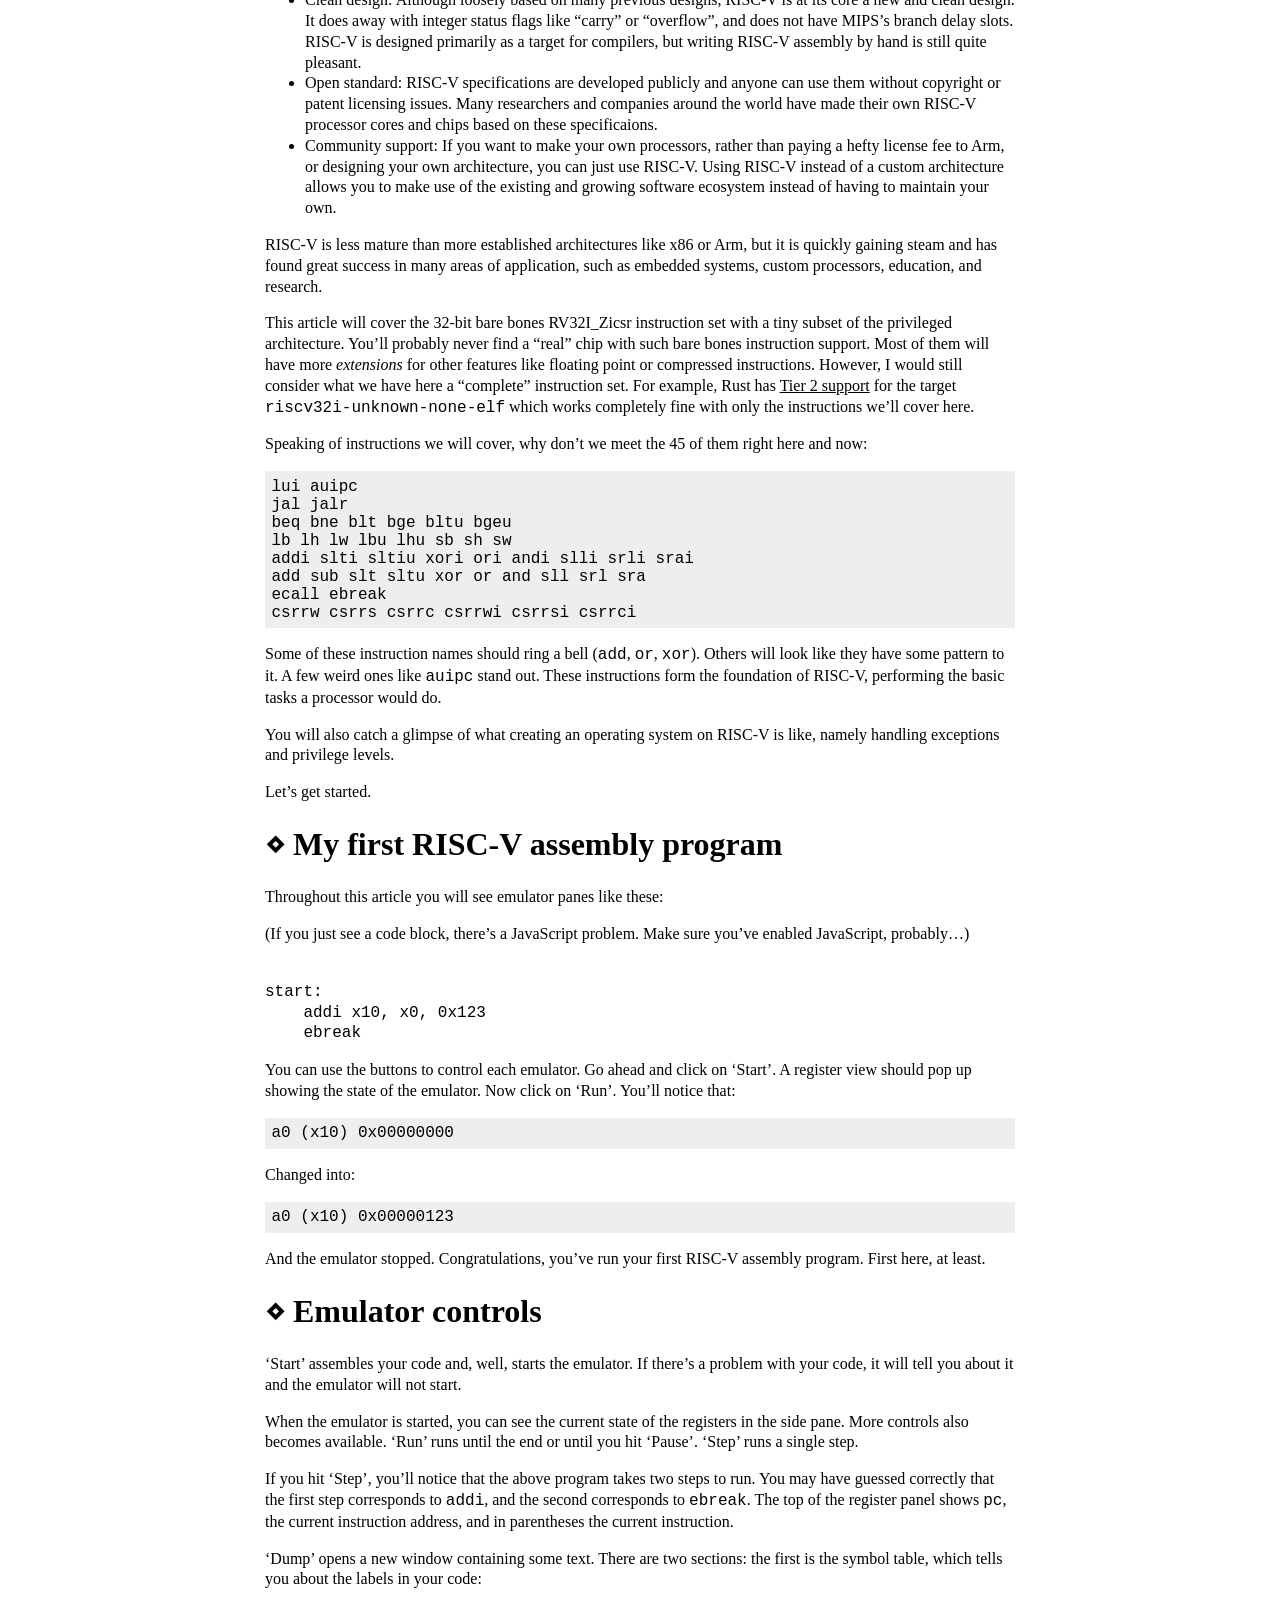
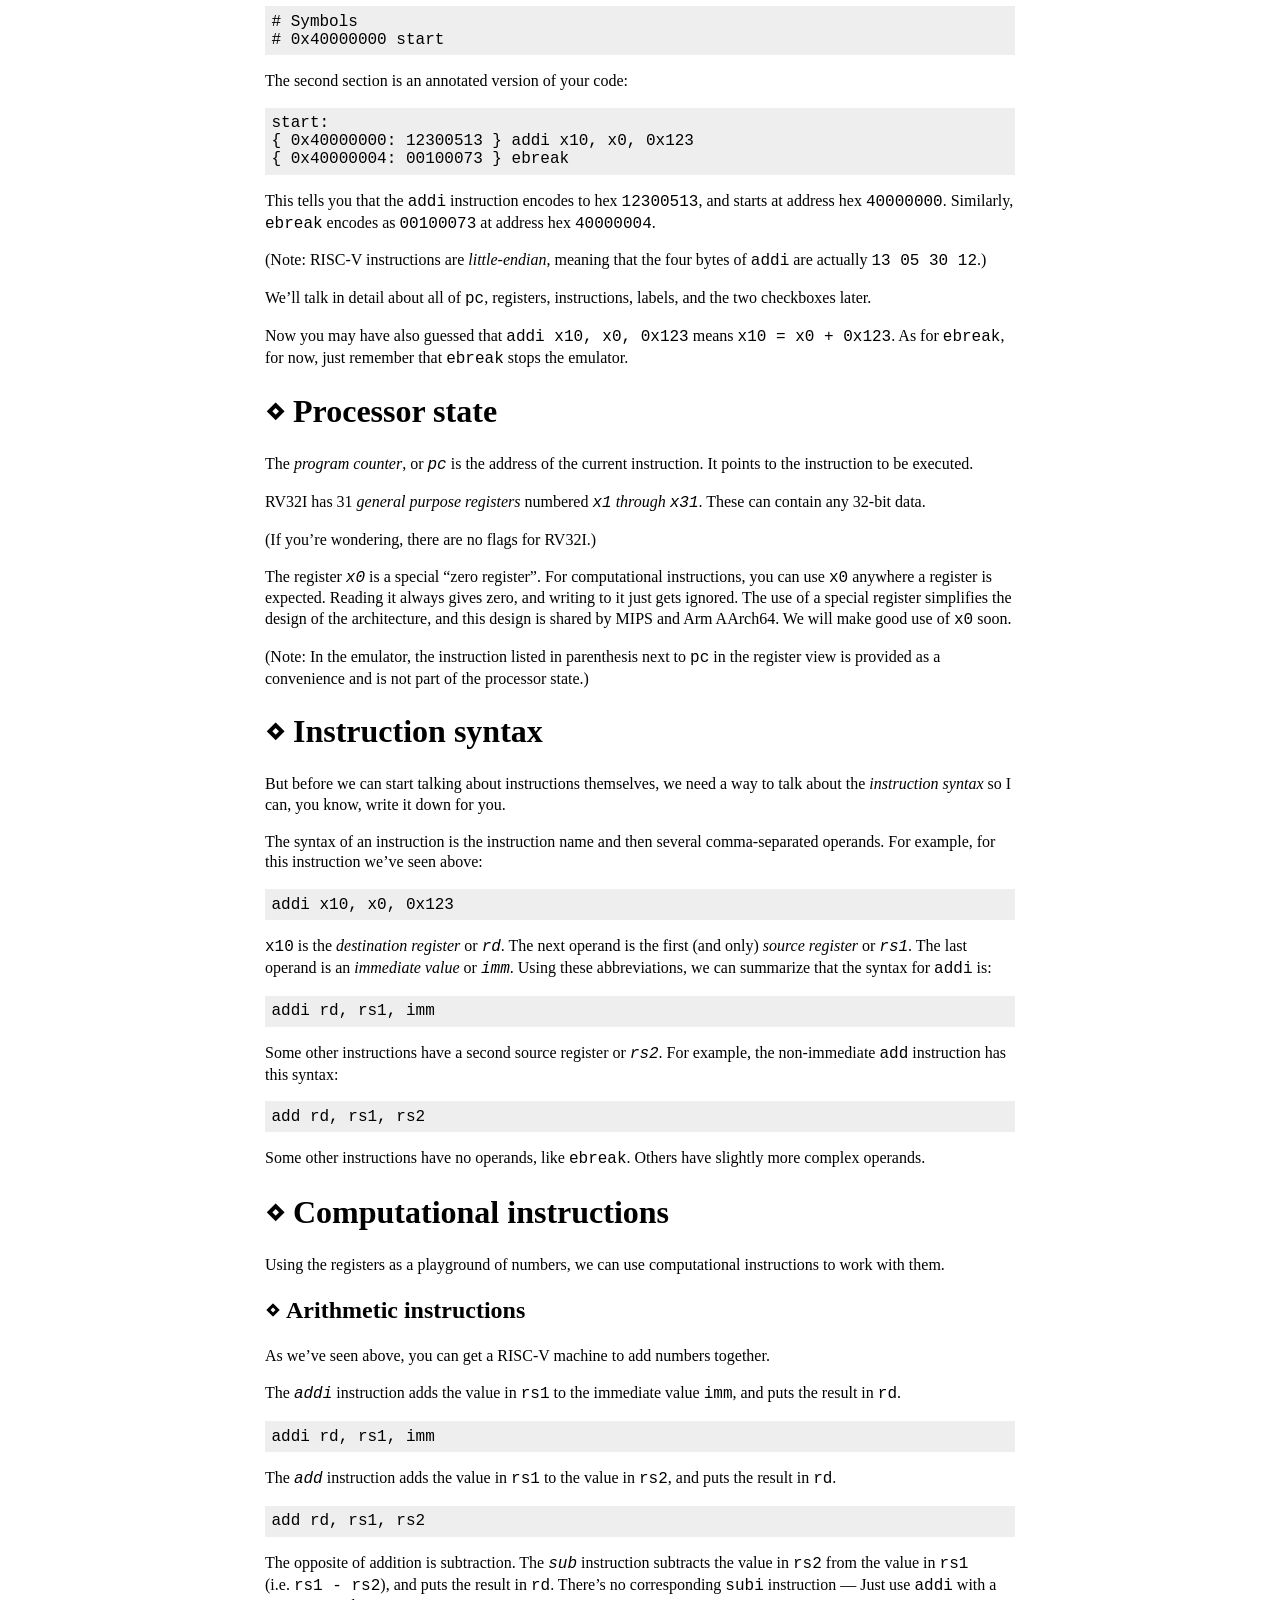
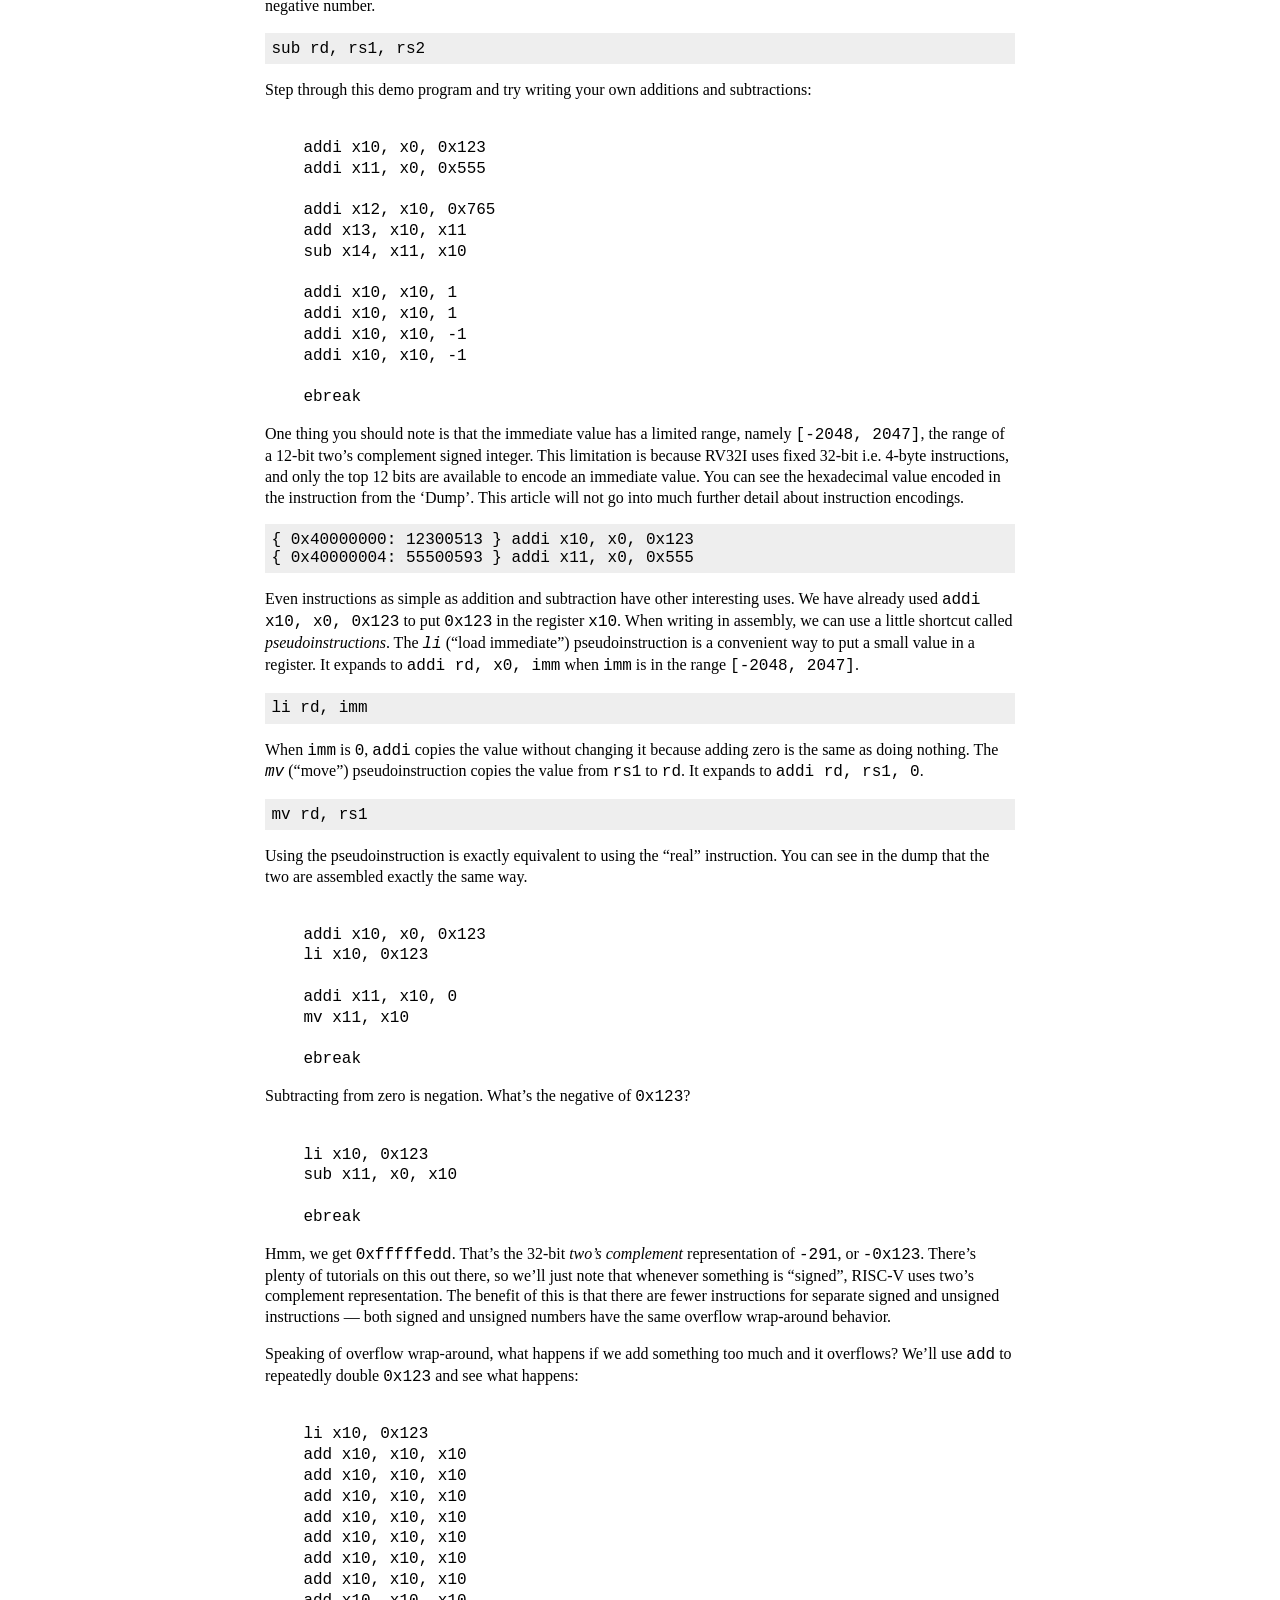
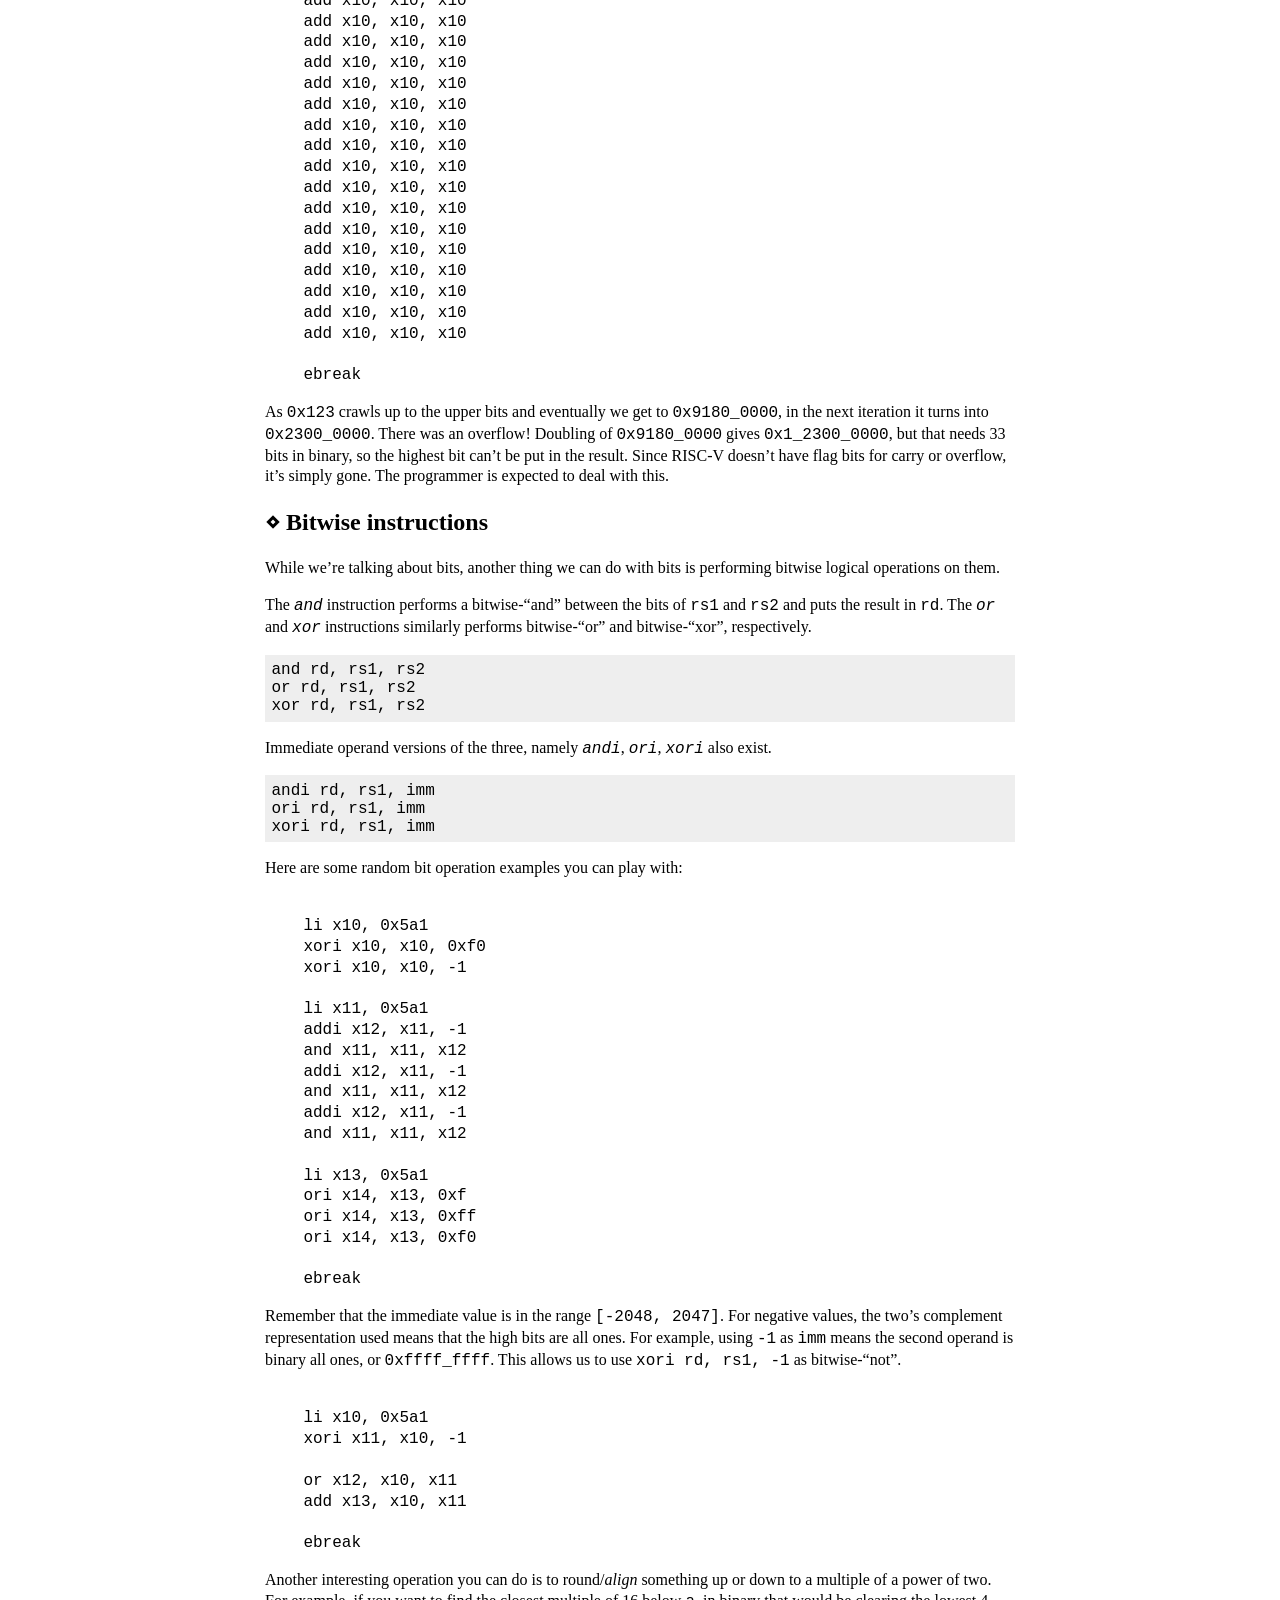
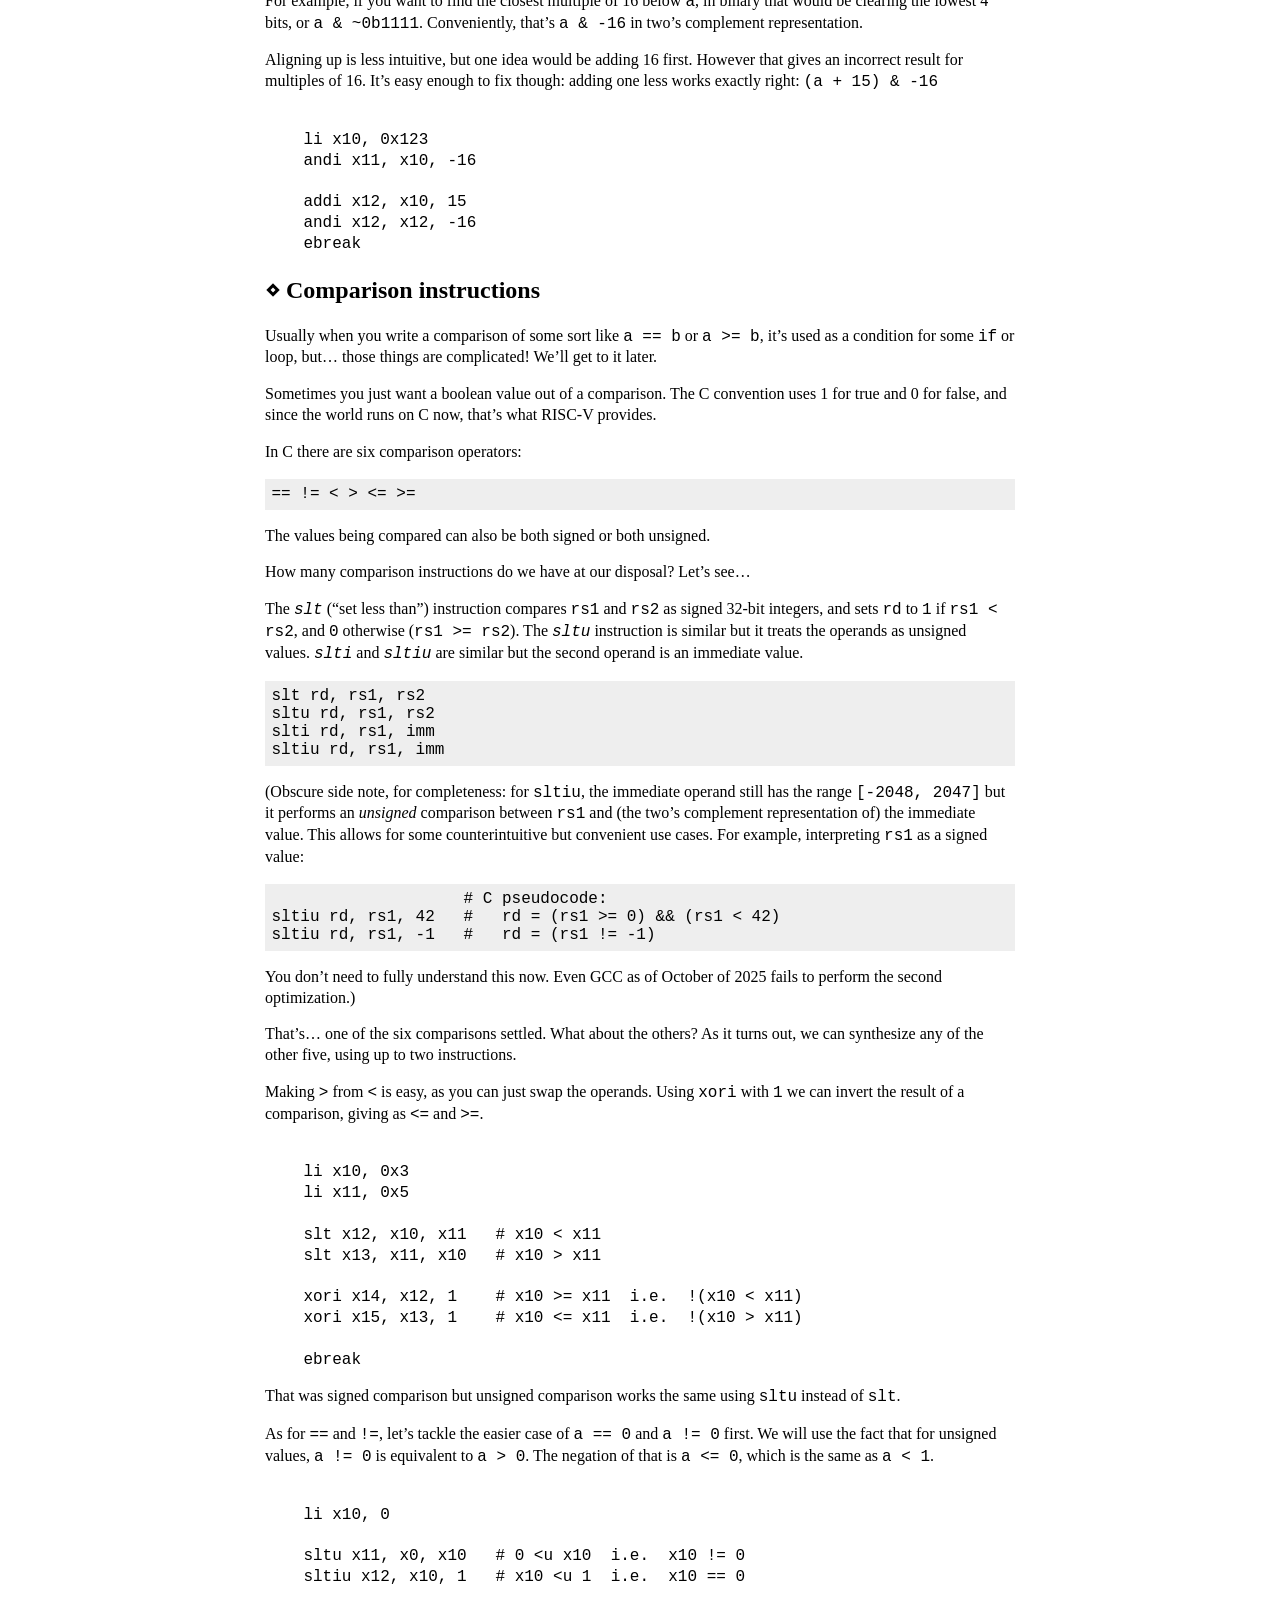
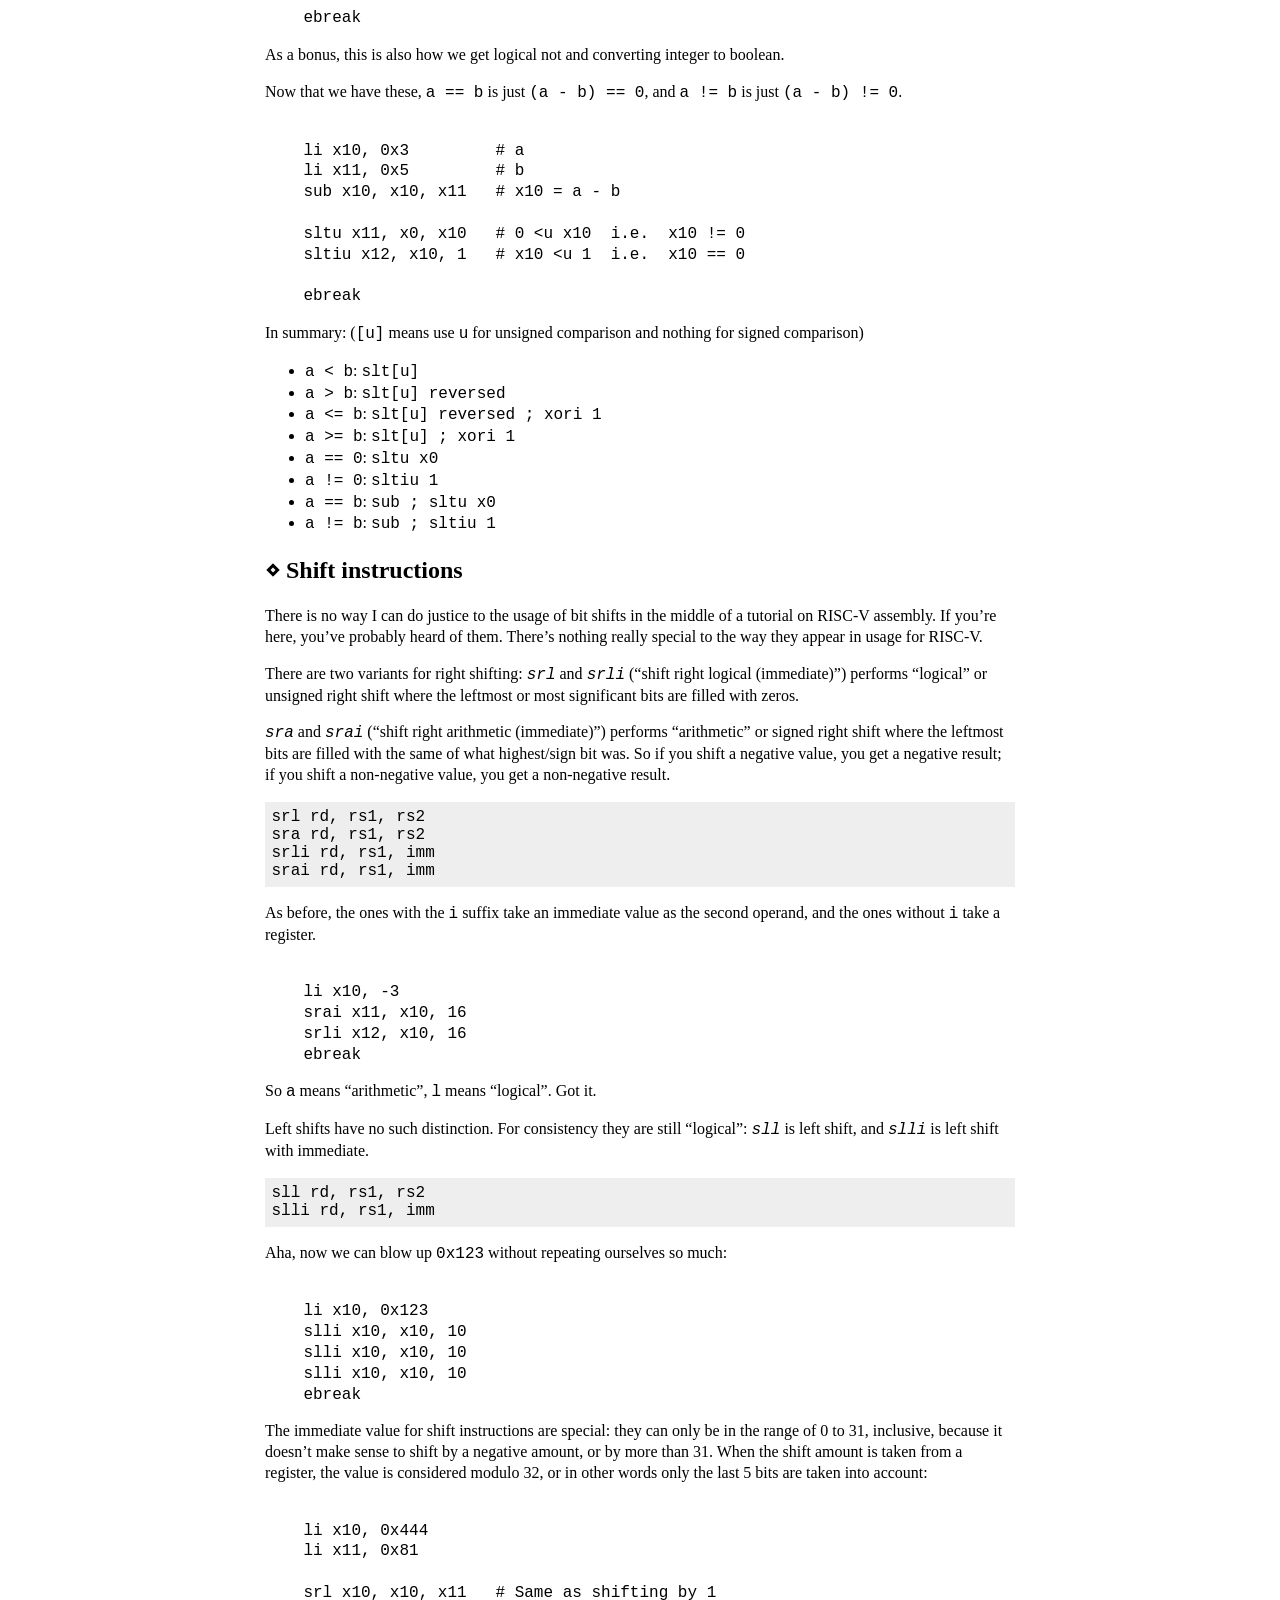
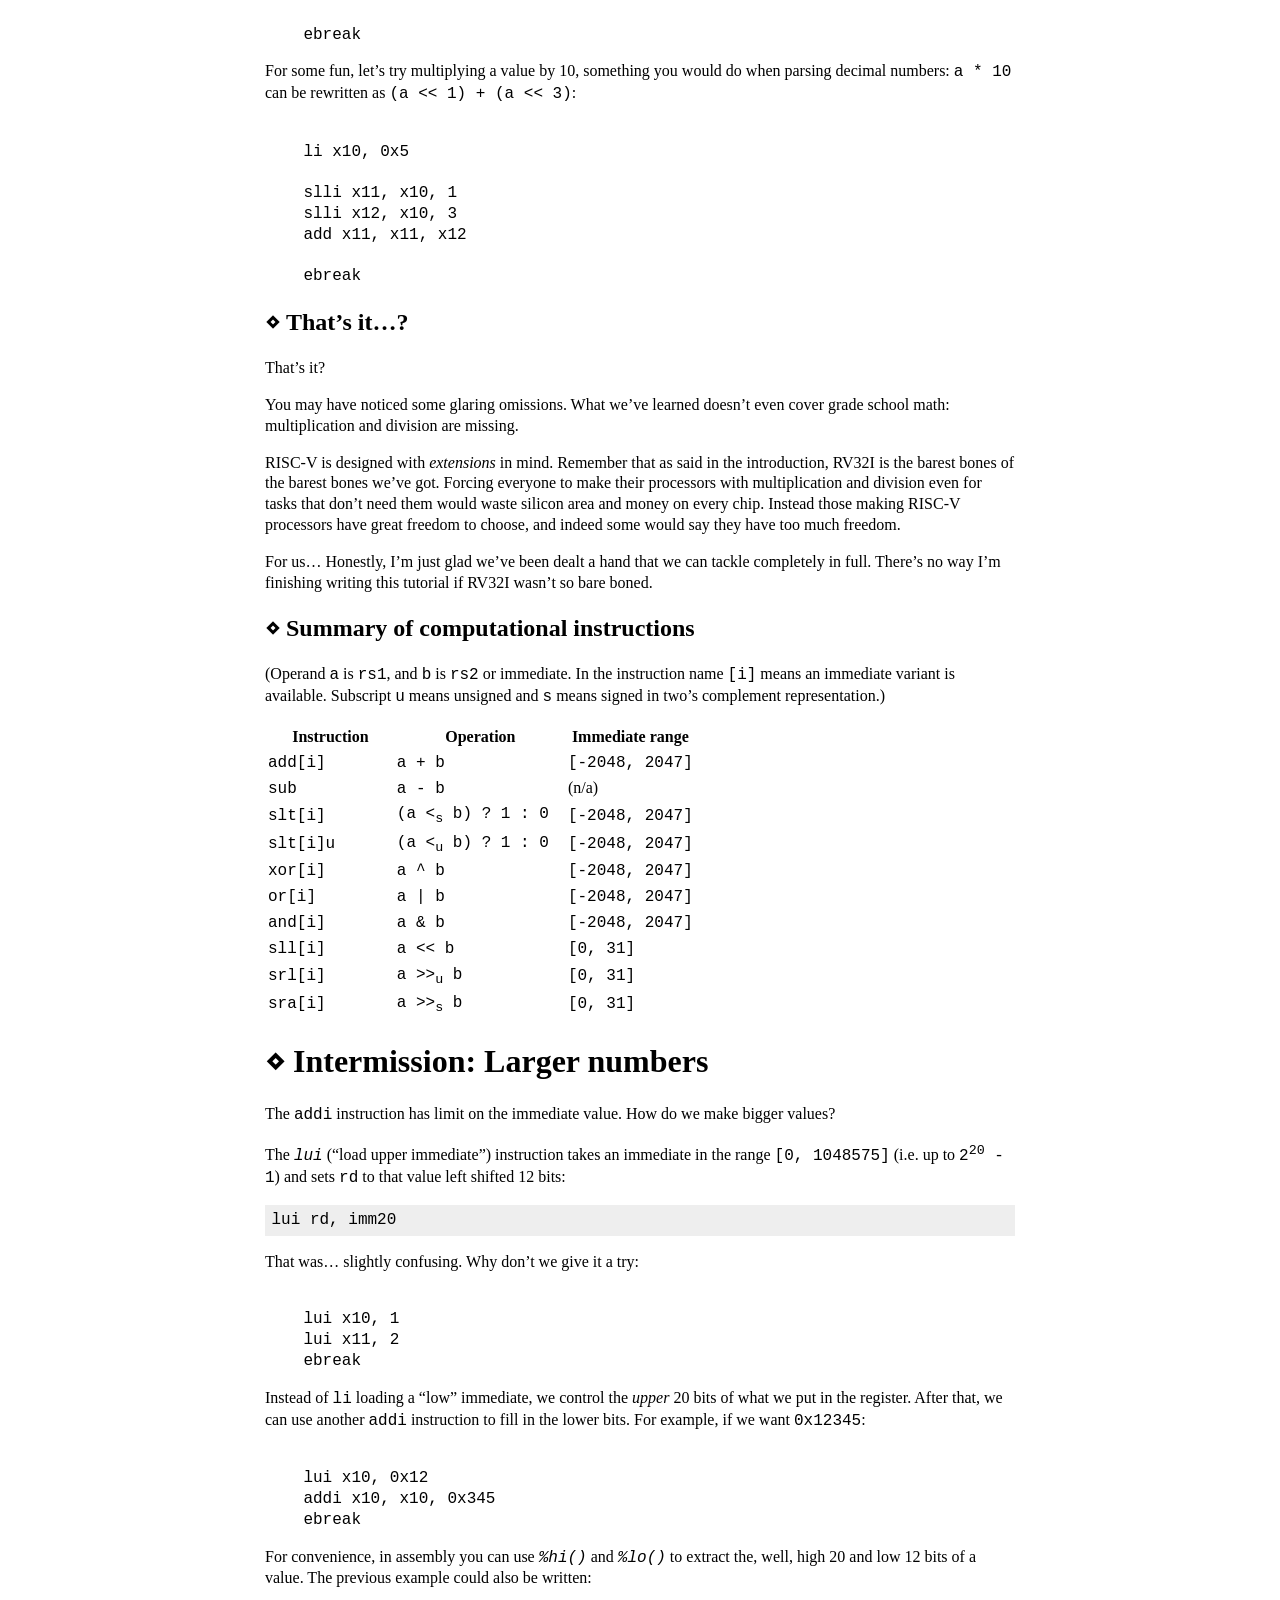
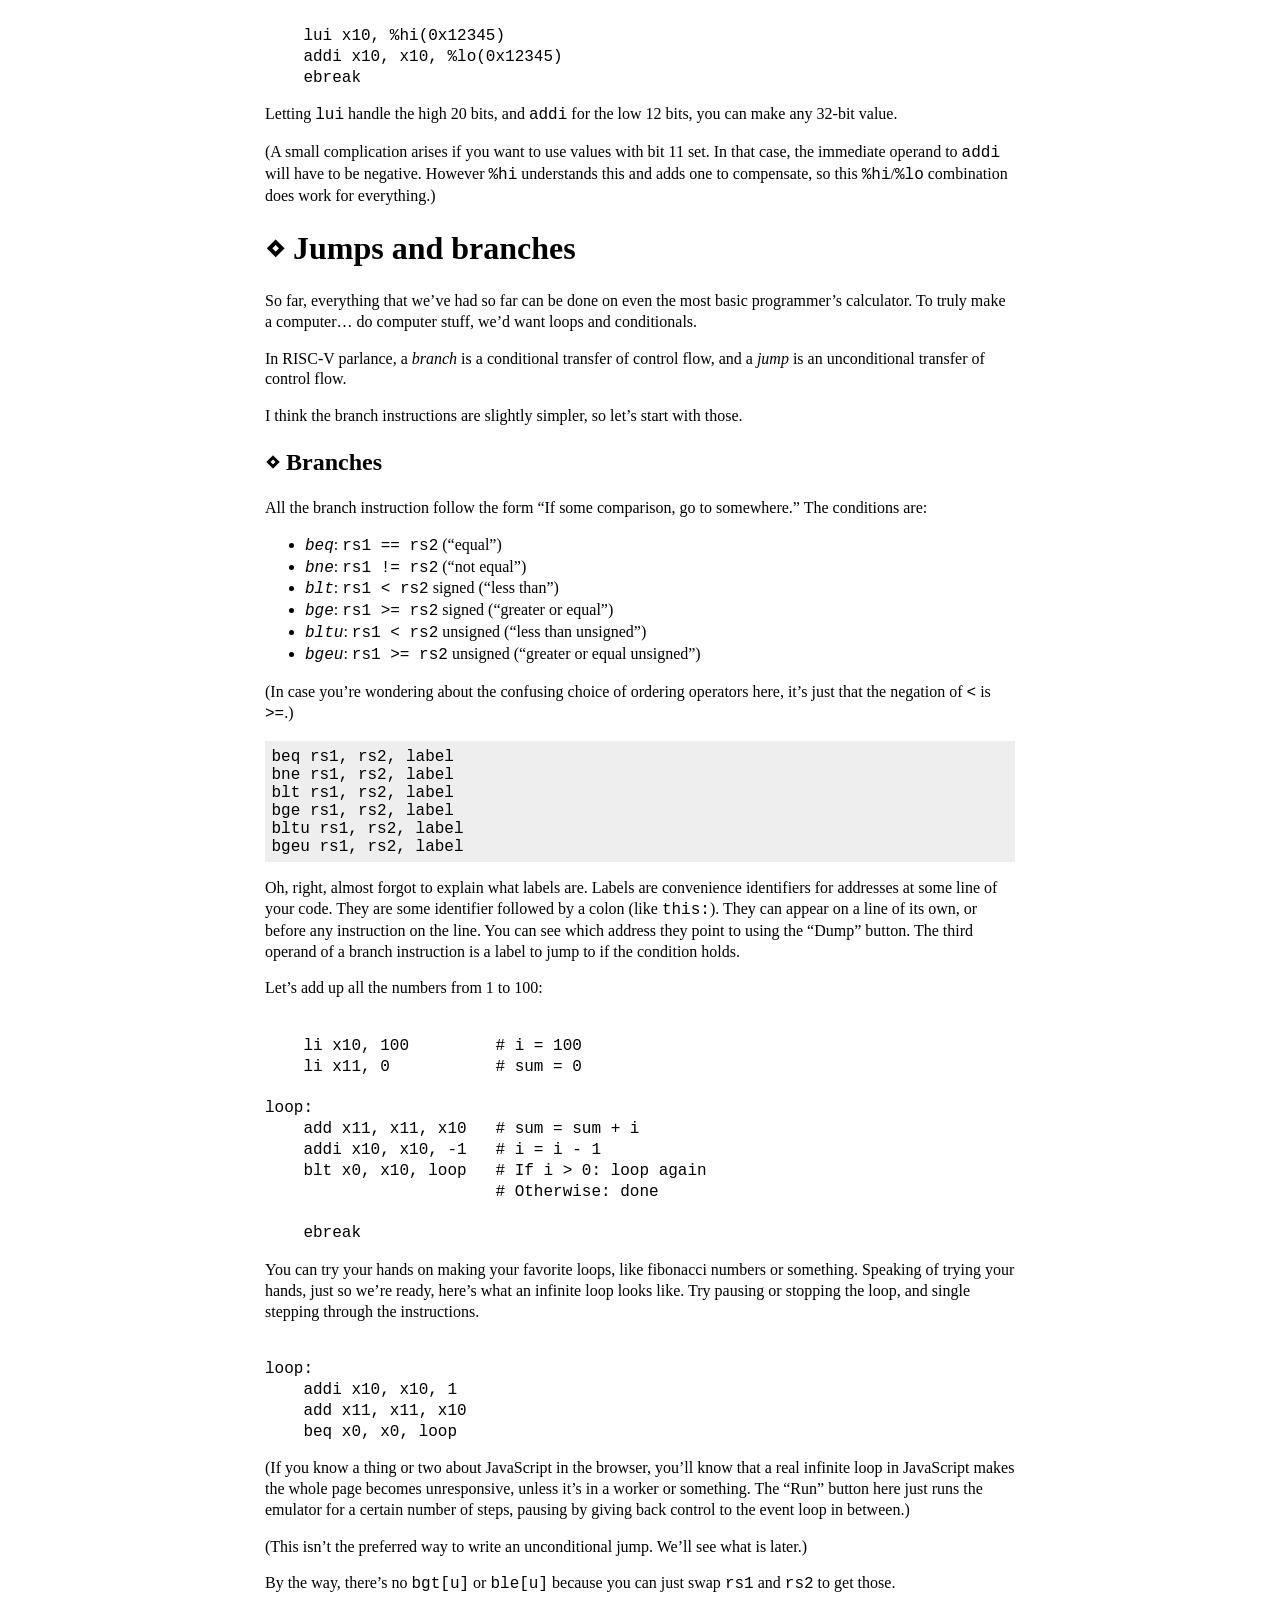
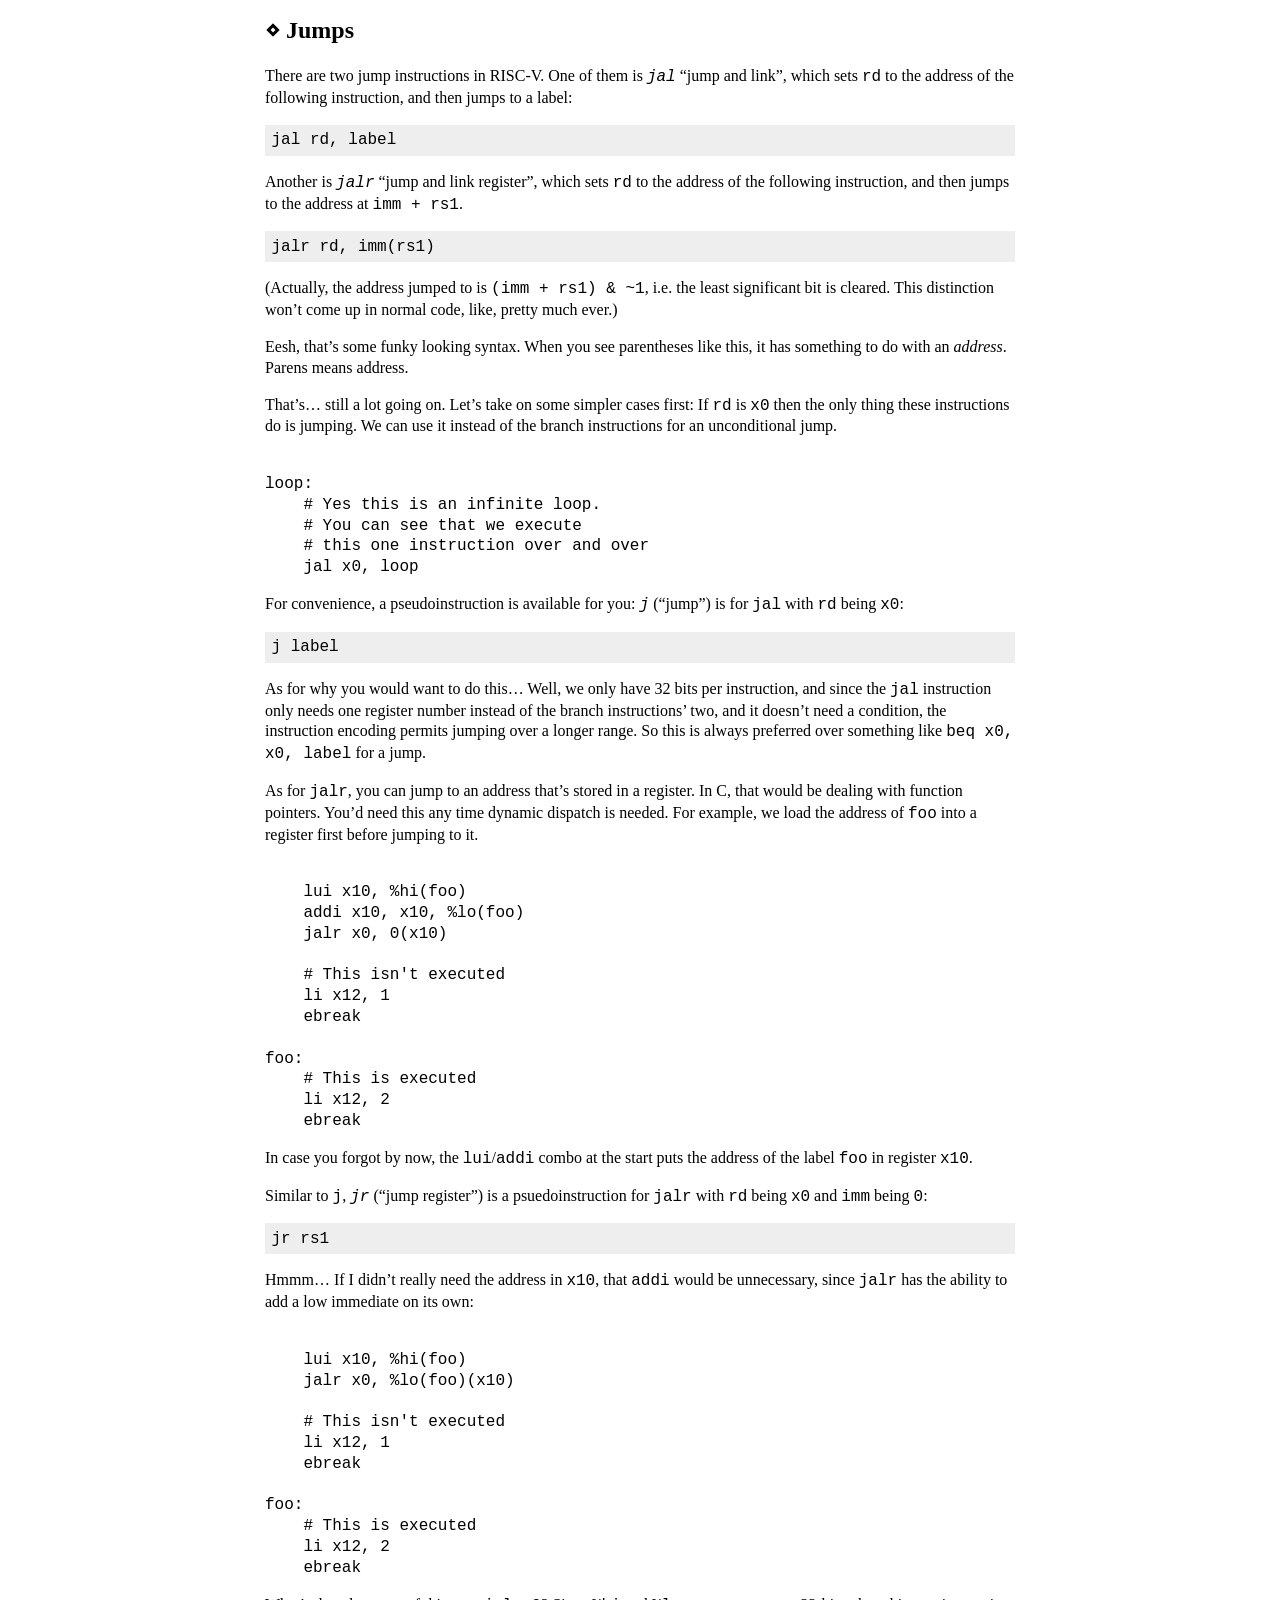
==== commit 4658fe0b: "feat(i18n): replace language toggle with select dropdown menu" ====
--- a/index-zh.html
+++ b/index-zh.html
@@ -59,11 +59,12 @@
     <header class="page-banner">
         简易 RISC-V
         <div id="language-switcher">
-            <a id="lang-switch-link" href="#" onclick="switchLanguage(); return false;">中文</a>
+            <select id="lang-select" onchange="changeLanguage(this.value)">
+            </select>
         </div>
     </header>
 
-    <p>(Last updated: 2026-05-25 06:04)</p>
+    <p>(Last updated: 2026-05-25 06:19)</p>
 
     <nav class="table-of-contents">
         <ul>
@@ -2662,9 +2663,14 @@
 <script type="module">
 import { setLanguage, getCurrentLanguage, getSupportedLanguages } from './i18n/i18n.js';
 
-window.switchLanguage = async function() {
+const LANGUAGE_NAMES = {
+    'en': 'English',
+    'zh-CN': '中文'
+};
+
+window.changeLanguage = async function(nextLang) {
     const current = getCurrentLanguage();
-    const nextLang = current === 'zh-CN' ? 'en' : 'zh-CN';
+    if (nextLang === current) return;
 
     await setLanguage(nextLang);
 
@@ -2690,10 +2696,21 @@
     window.location.href = url.toString();
 };
 
-const current = getCurrentLanguage();
-const link = document.getElementById('lang-switch-link');
-if (link) {
-    link.textContent = current === 'zh-CN' ? 'English' : '中文';
+// Populate options dynamically
+const select = document.getElementById('lang-select');
+if (select) {
+    const current = getCurrentLanguage();
+    const langs = getSupportedLanguages();
+    select.innerHTML = '';
+    for (const lang of langs) {
+        const opt = document.createElement('option');
+        opt.value = lang;
+        opt.textContent = LANGUAGE_NAMES[lang] || lang;
+        if (lang === current) {
+            opt.selected = true;
+        }
+        select.appendChild(opt);
+    }
 }
 </script>
 </body>
--- a/style.css
+++ b/style.css
@@ -216,14 +216,17 @@
     margin-top: 0.5em;
 }
 
-#language-switcher a {
-    color: var(--fg-body);
-    text-decoration: none;
+#language-switcher select {
+    background-color: var(--bg-body);
+    color: var(--fg-body);
     border: 1px solid var(--fg-body);
     padding: 0.2em 0.5em;
     border-radius: 3px;
-}
-
-#language-switcher a:hover {
-    background-color: var(--bg-alt);
-}
+    font-family: inherit;
+    font-size: inherit;
+    cursor: pointer;
+}
+
+#language-switcher select:hover {
+    background-color: var(--bg-alt);
+}
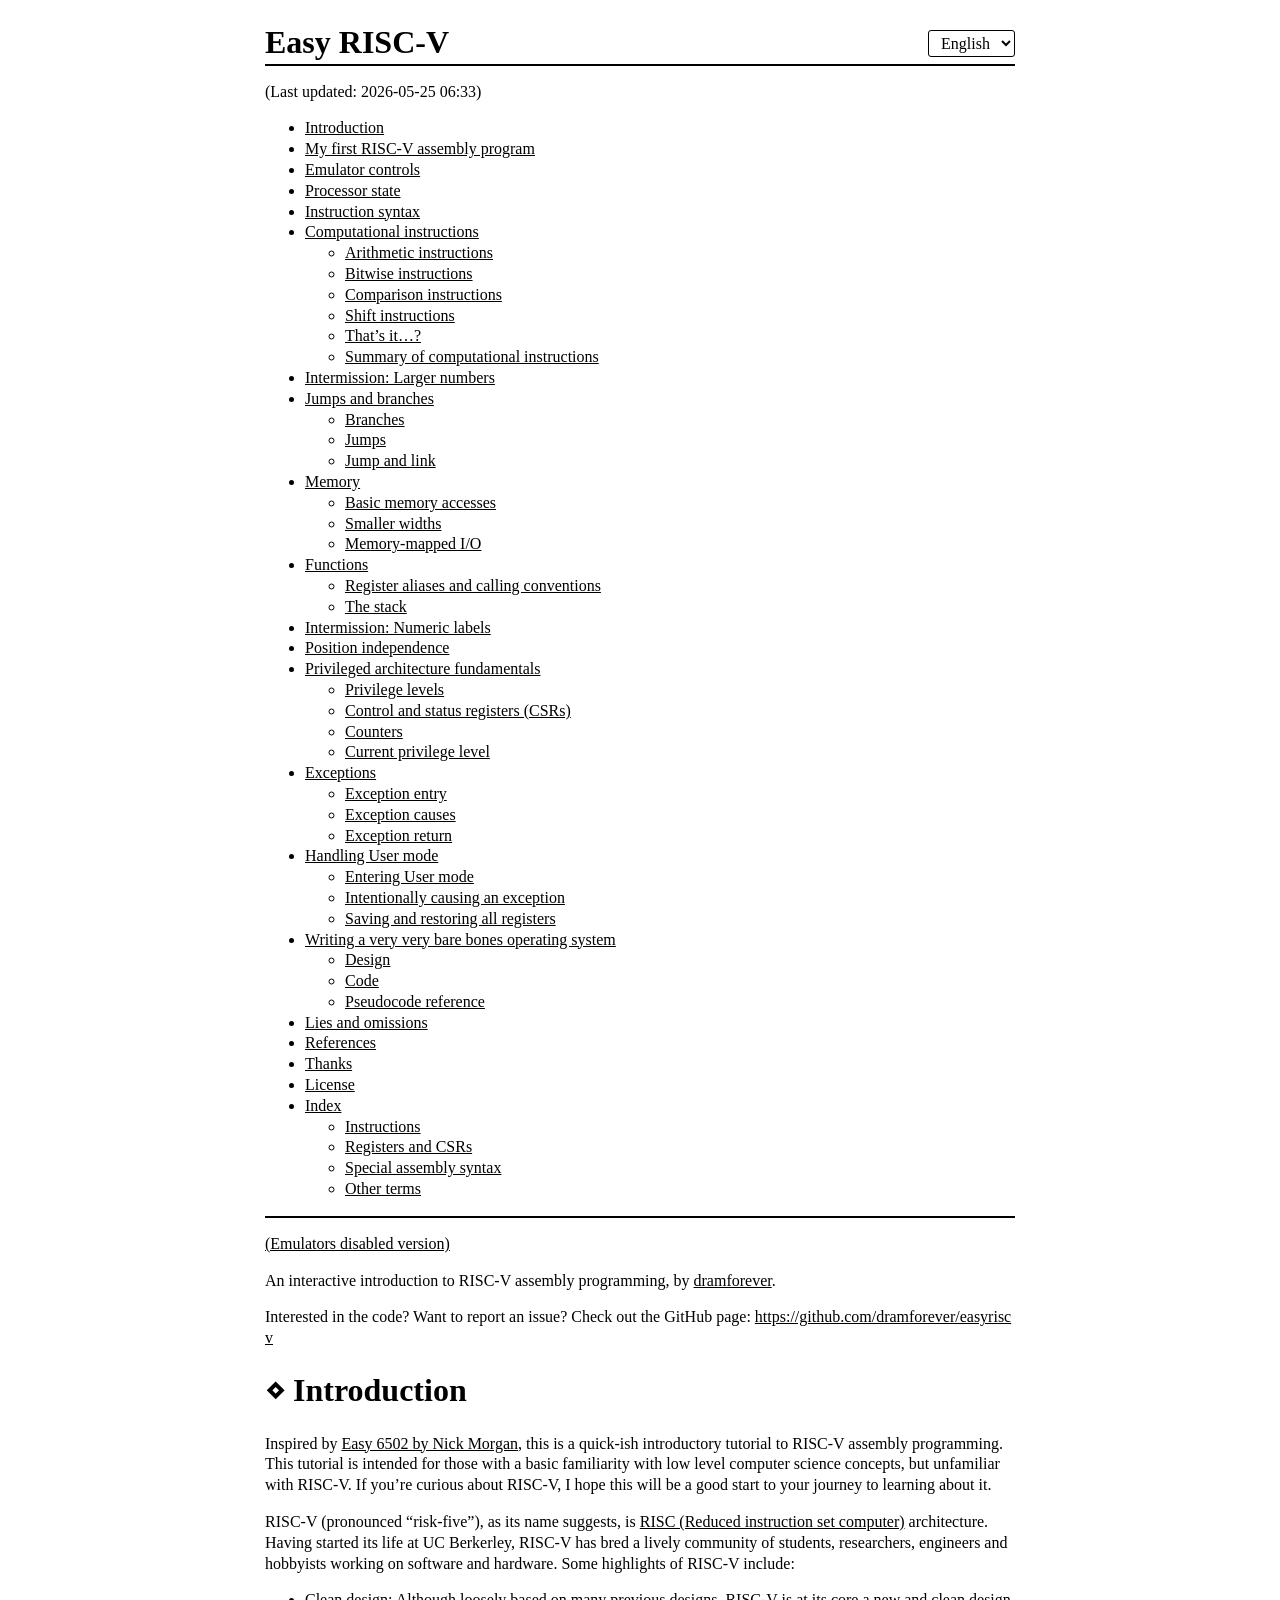
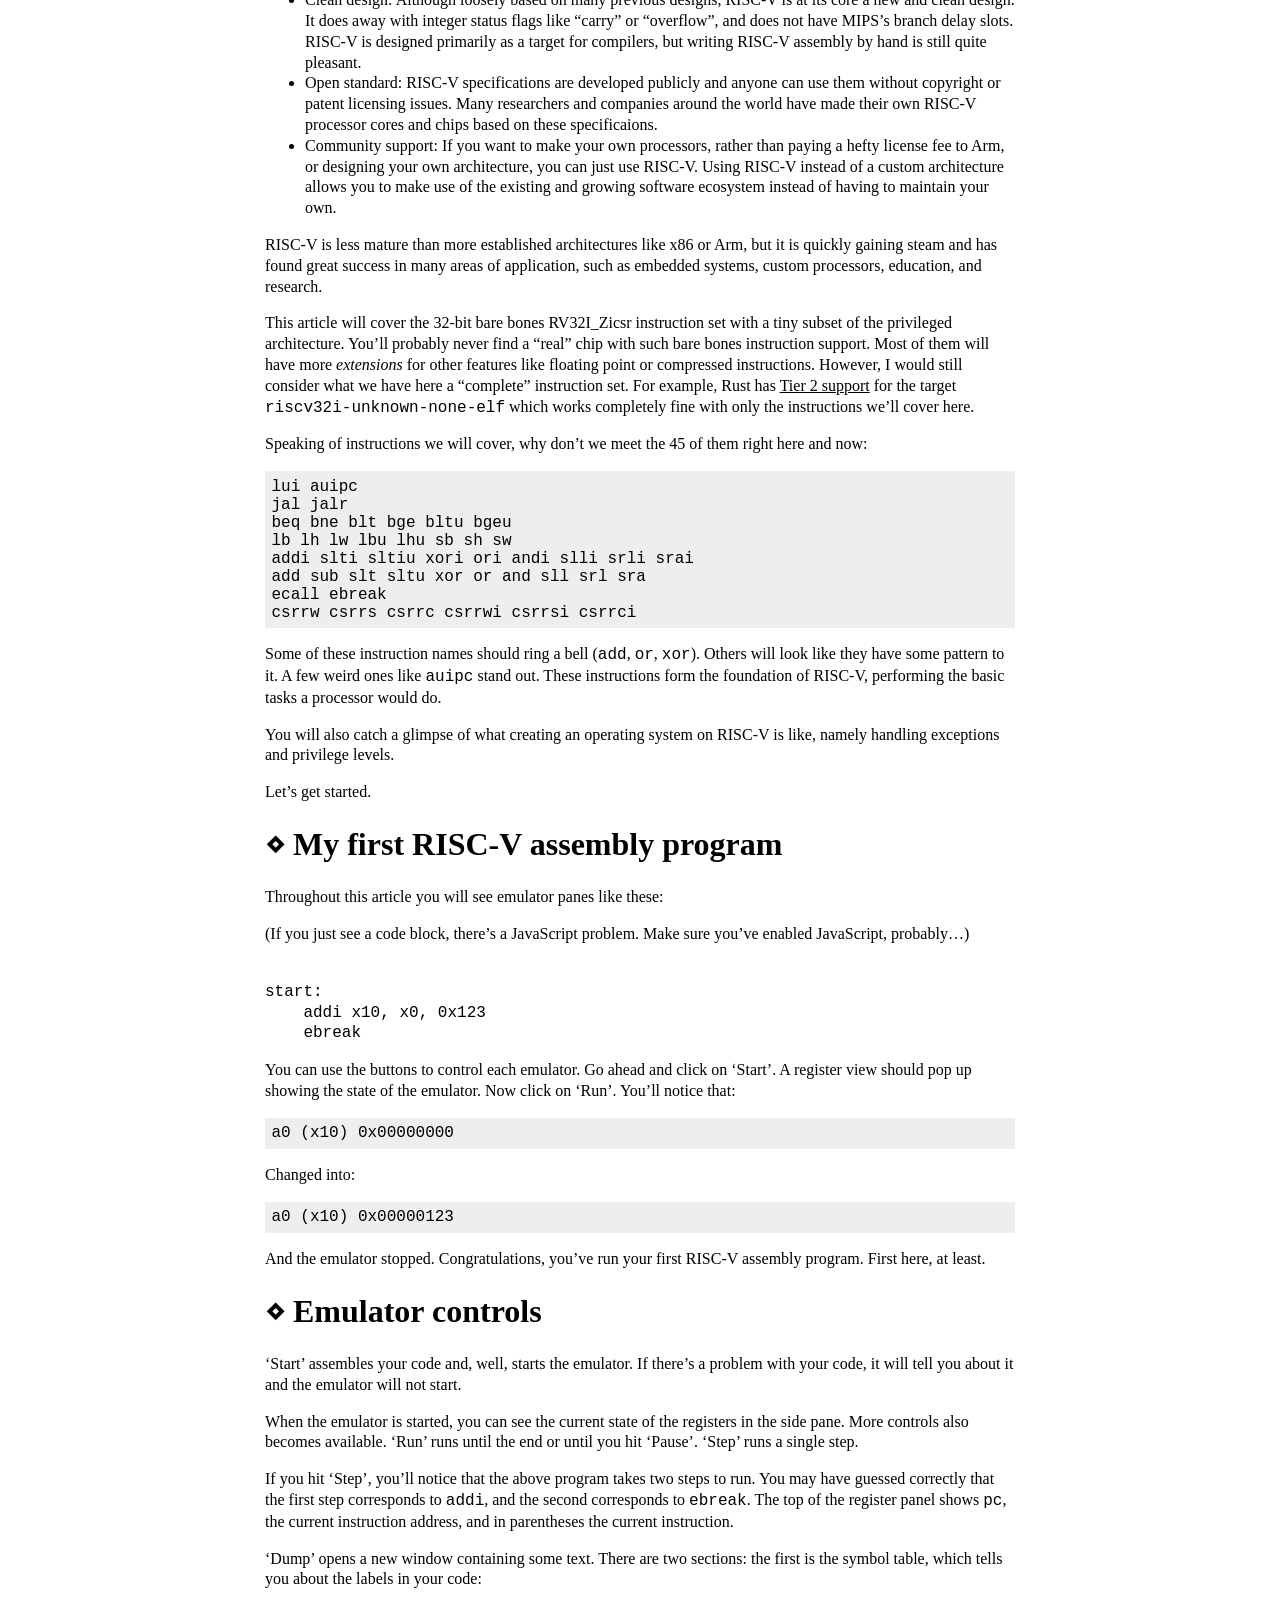
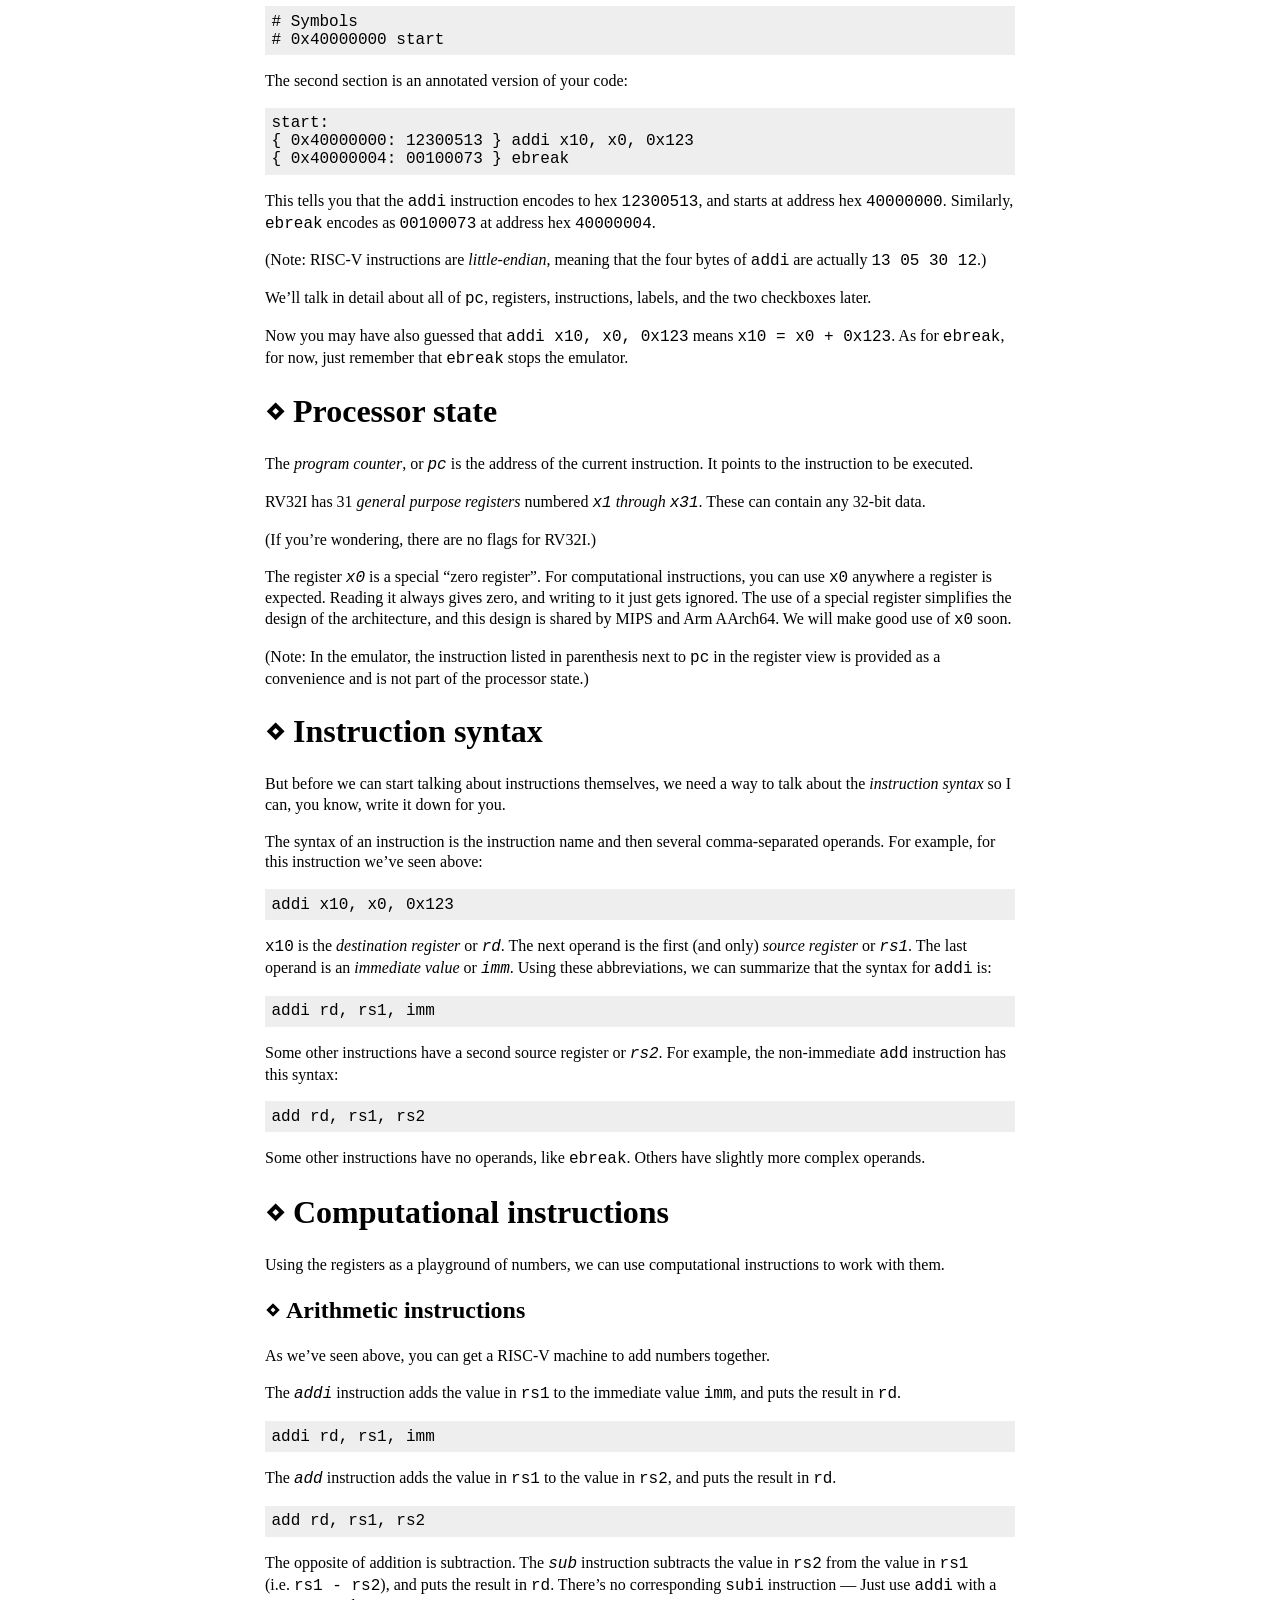
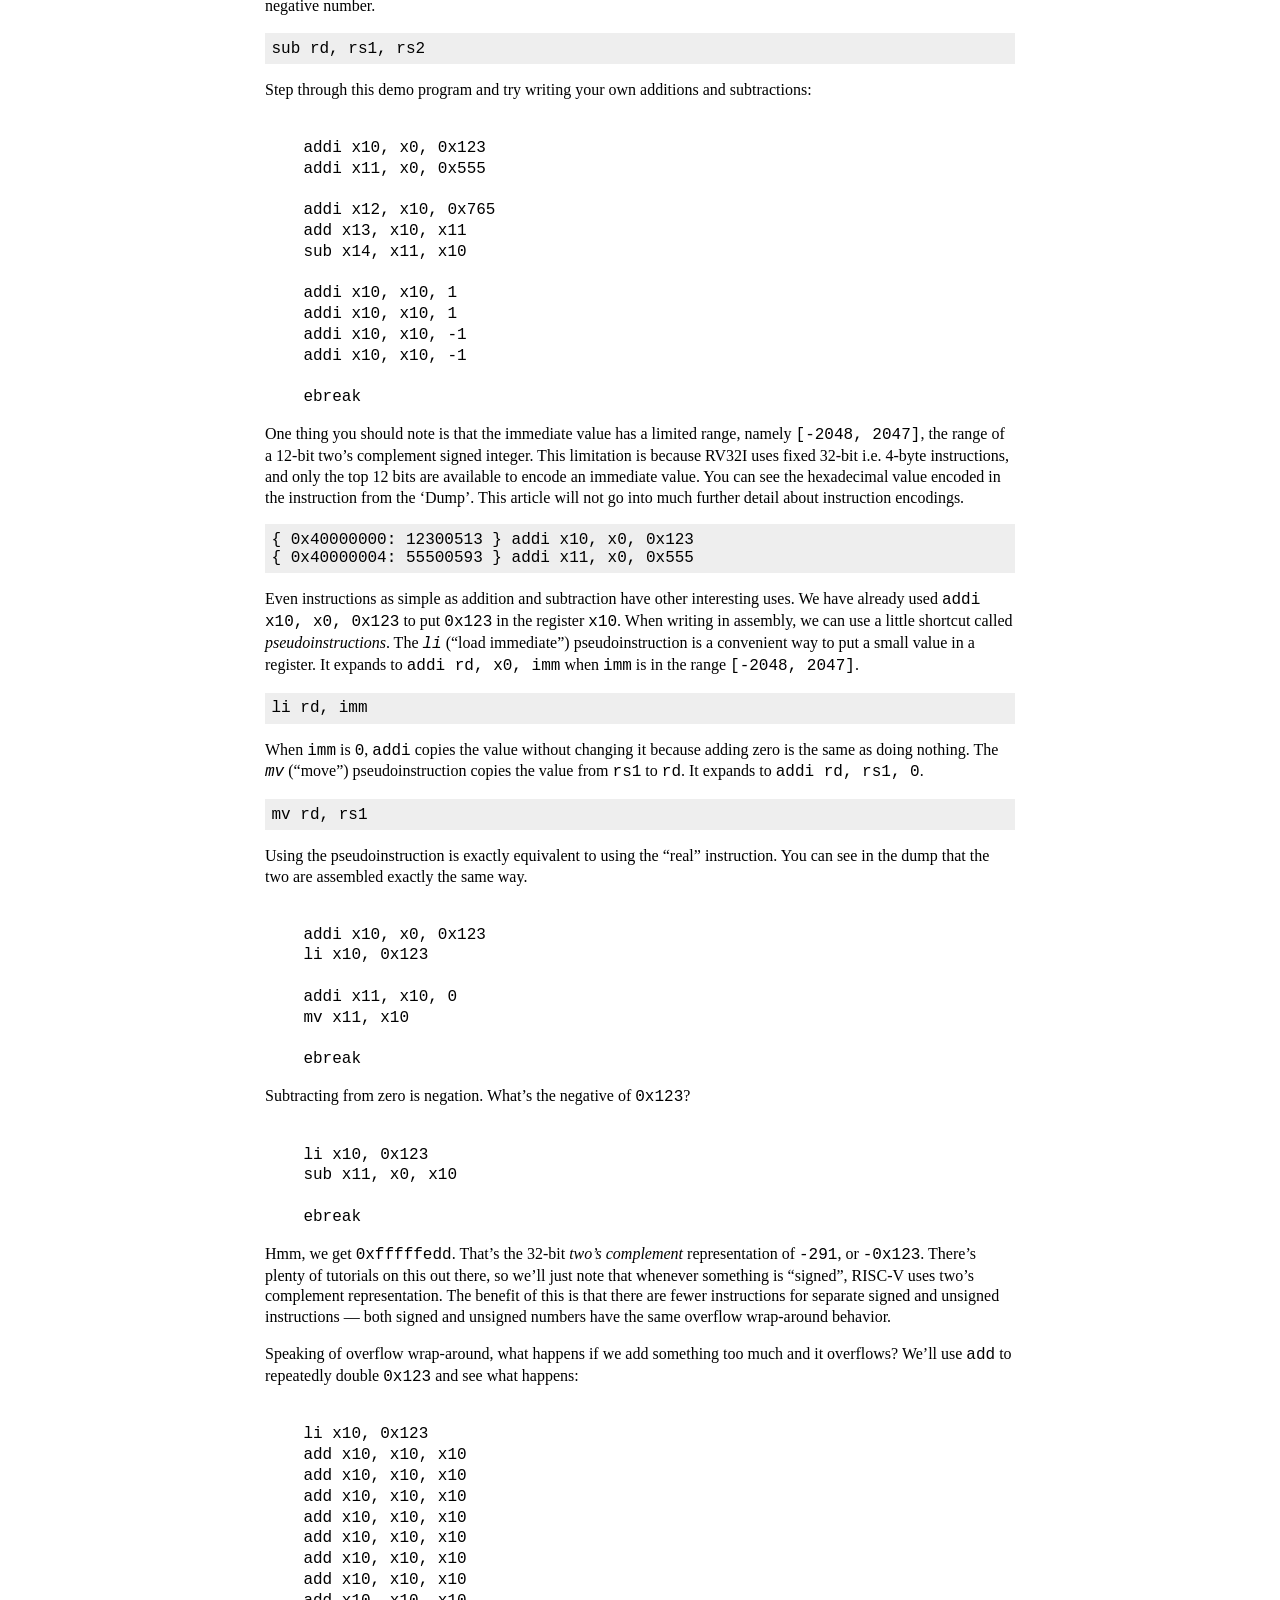
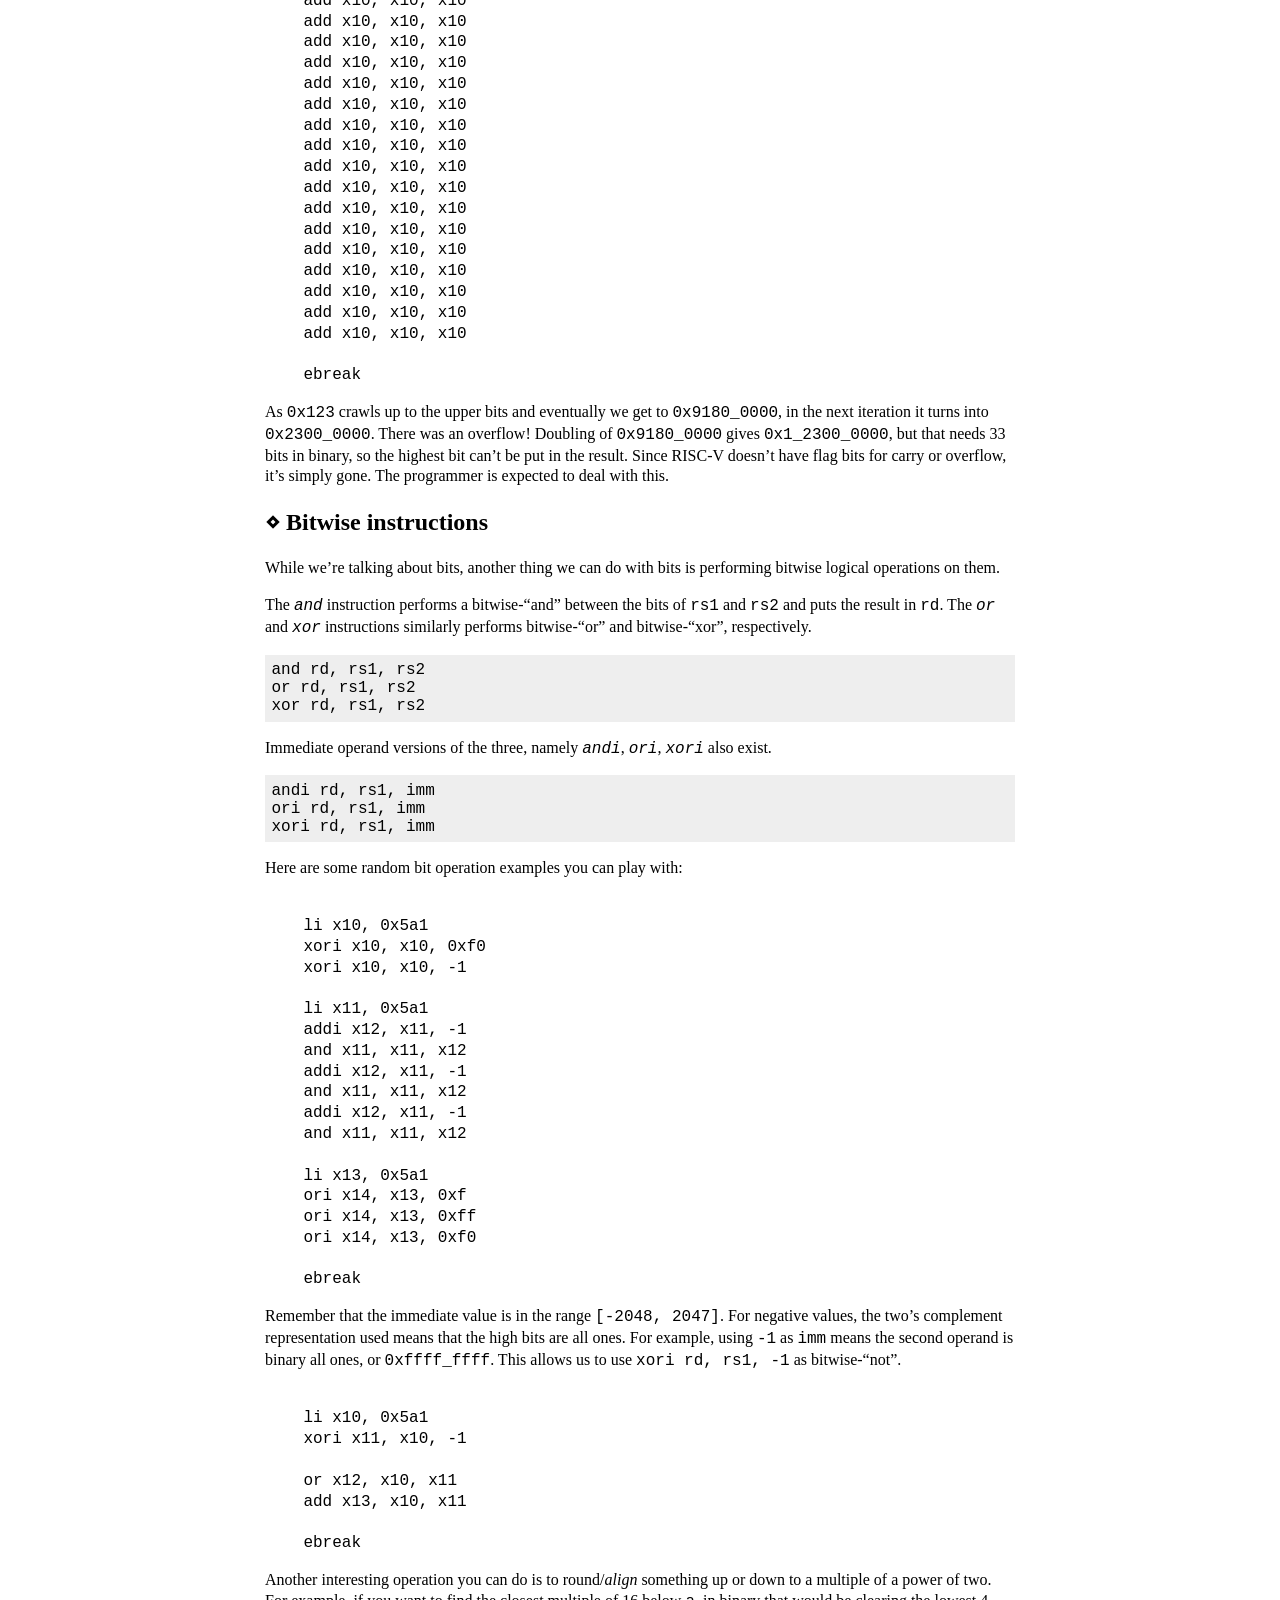
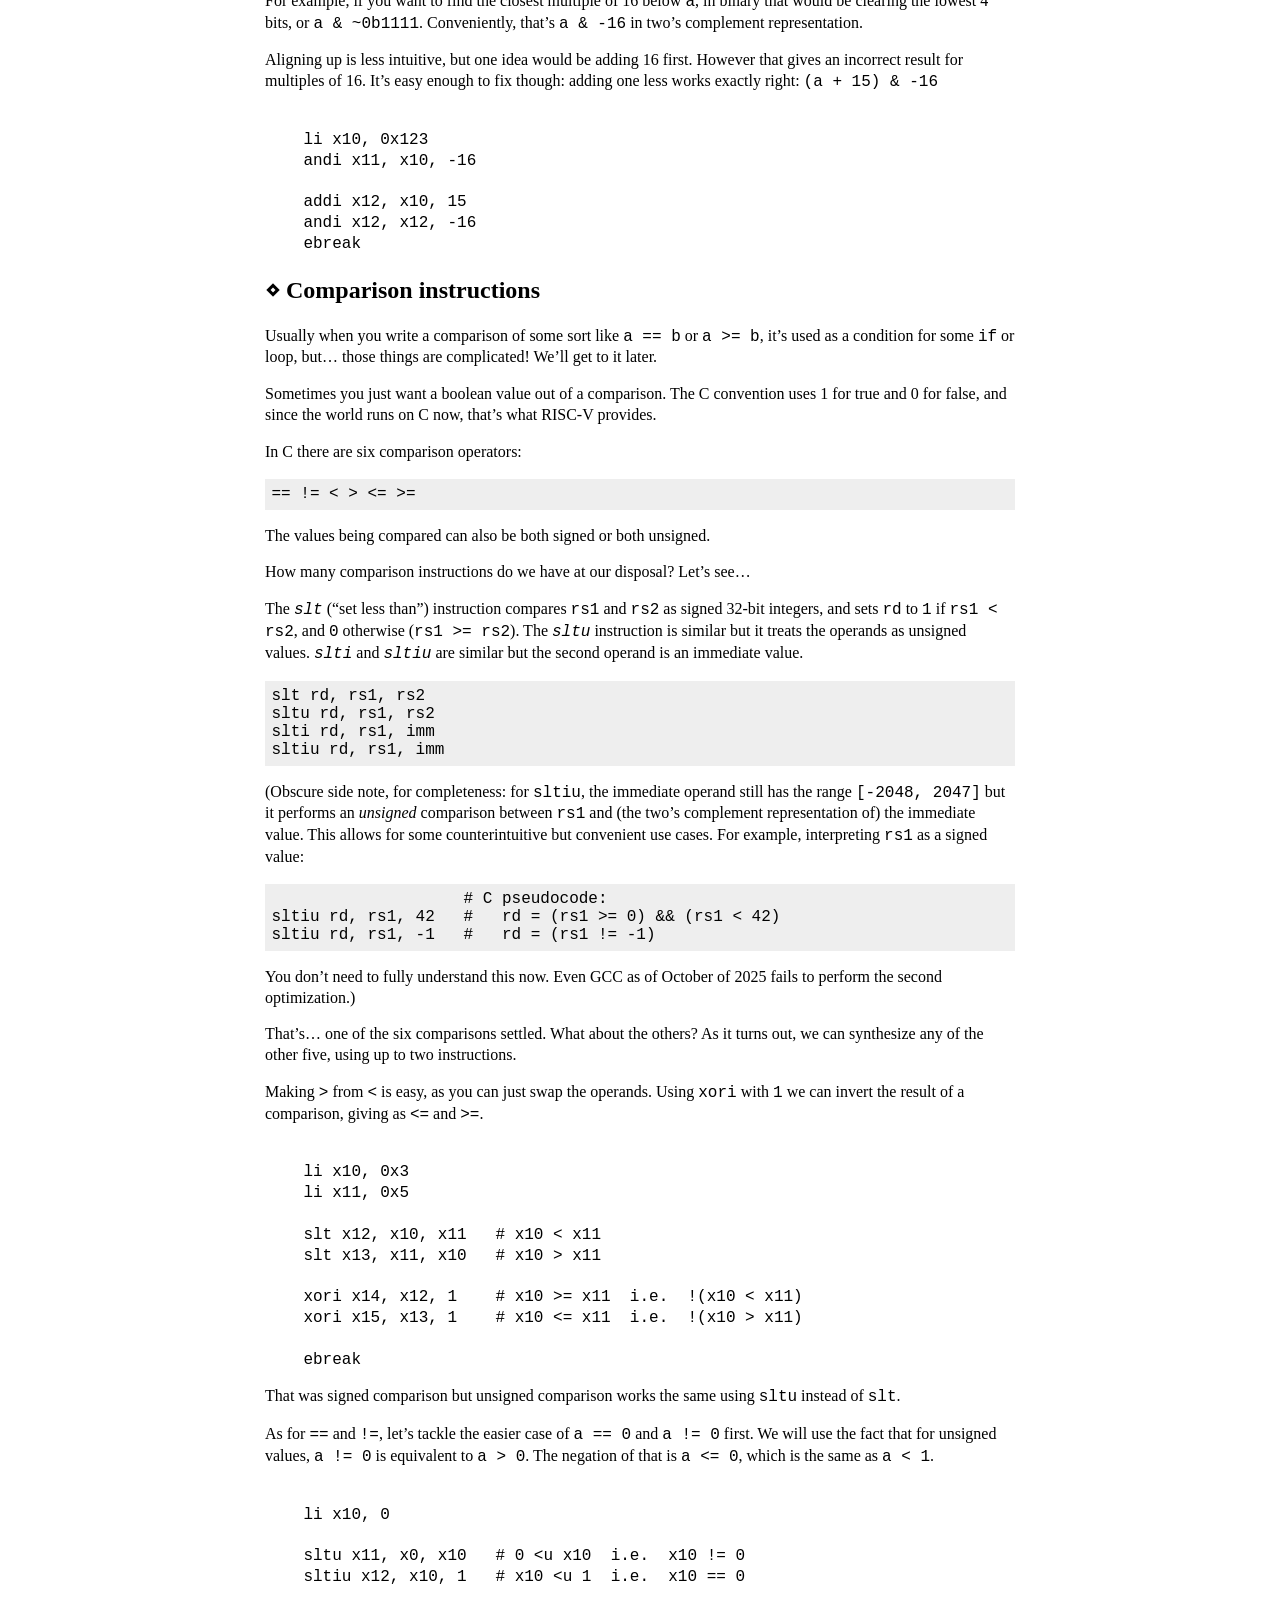
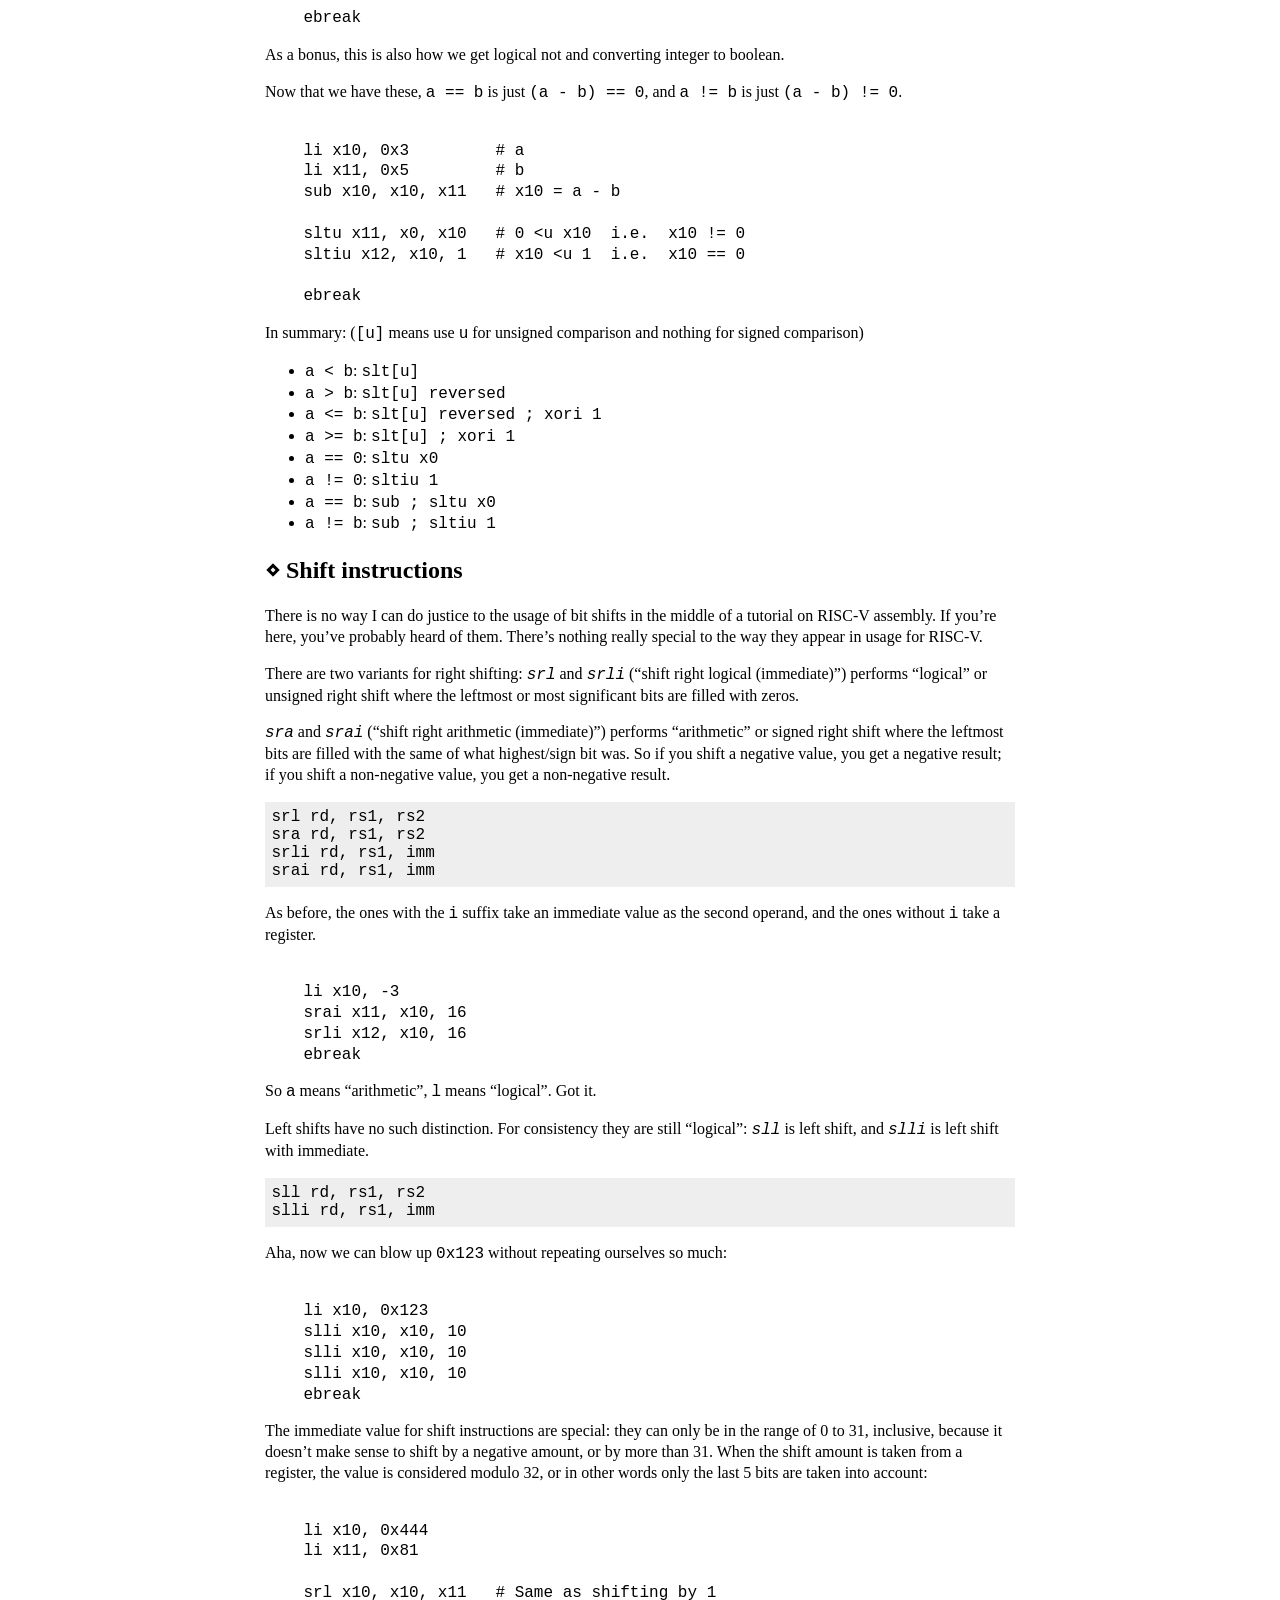
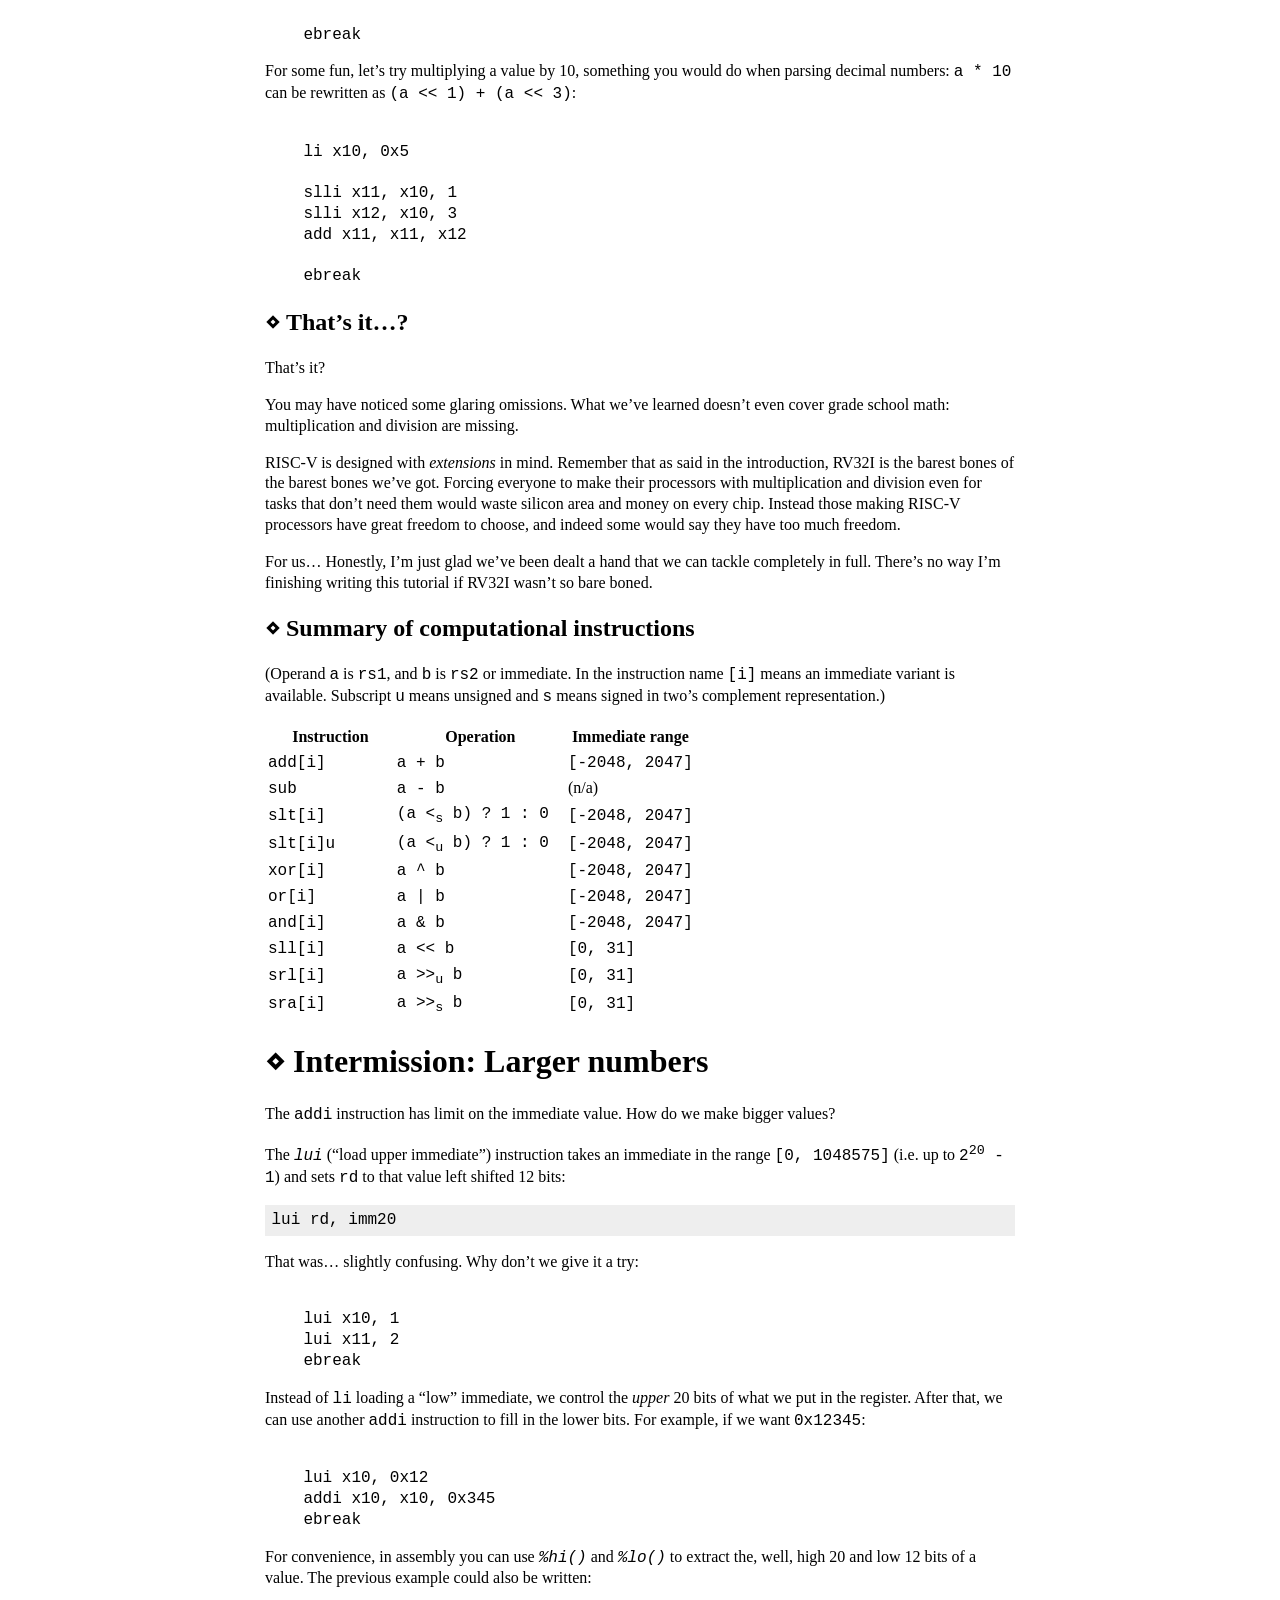
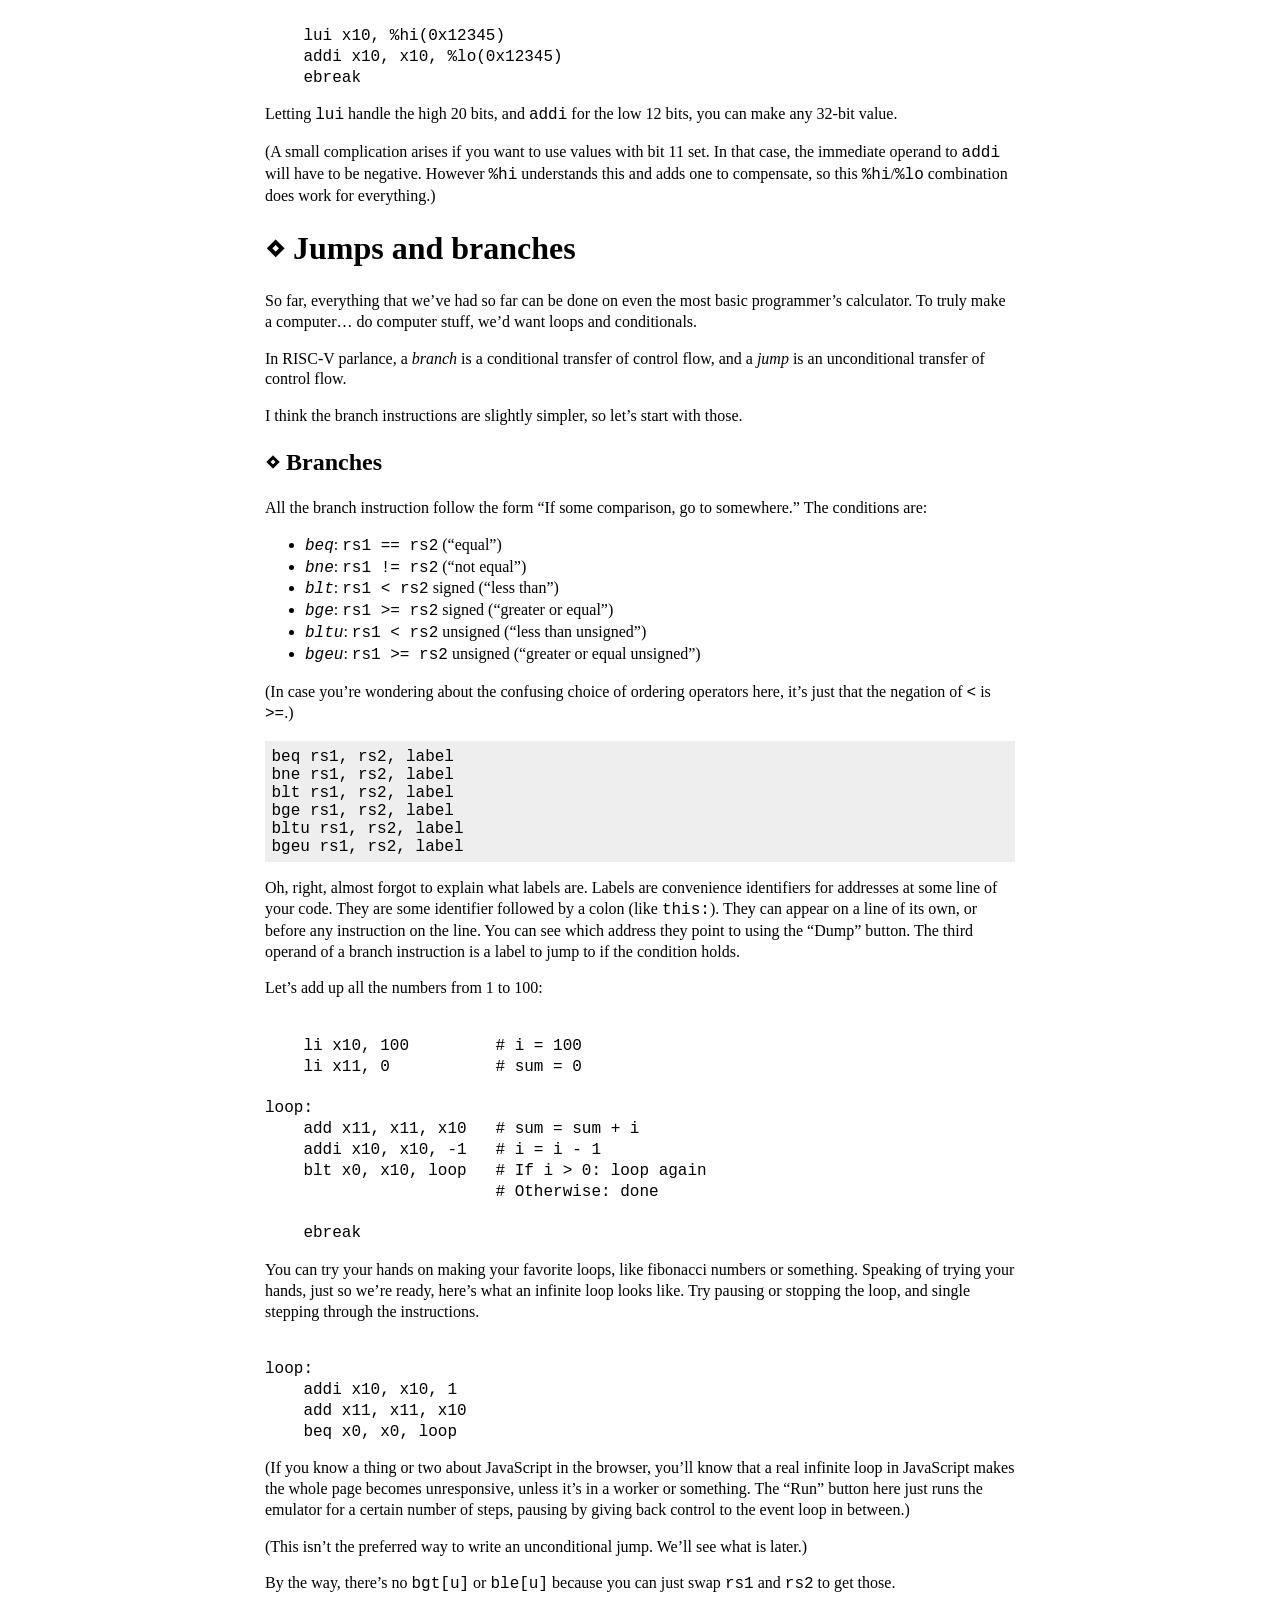
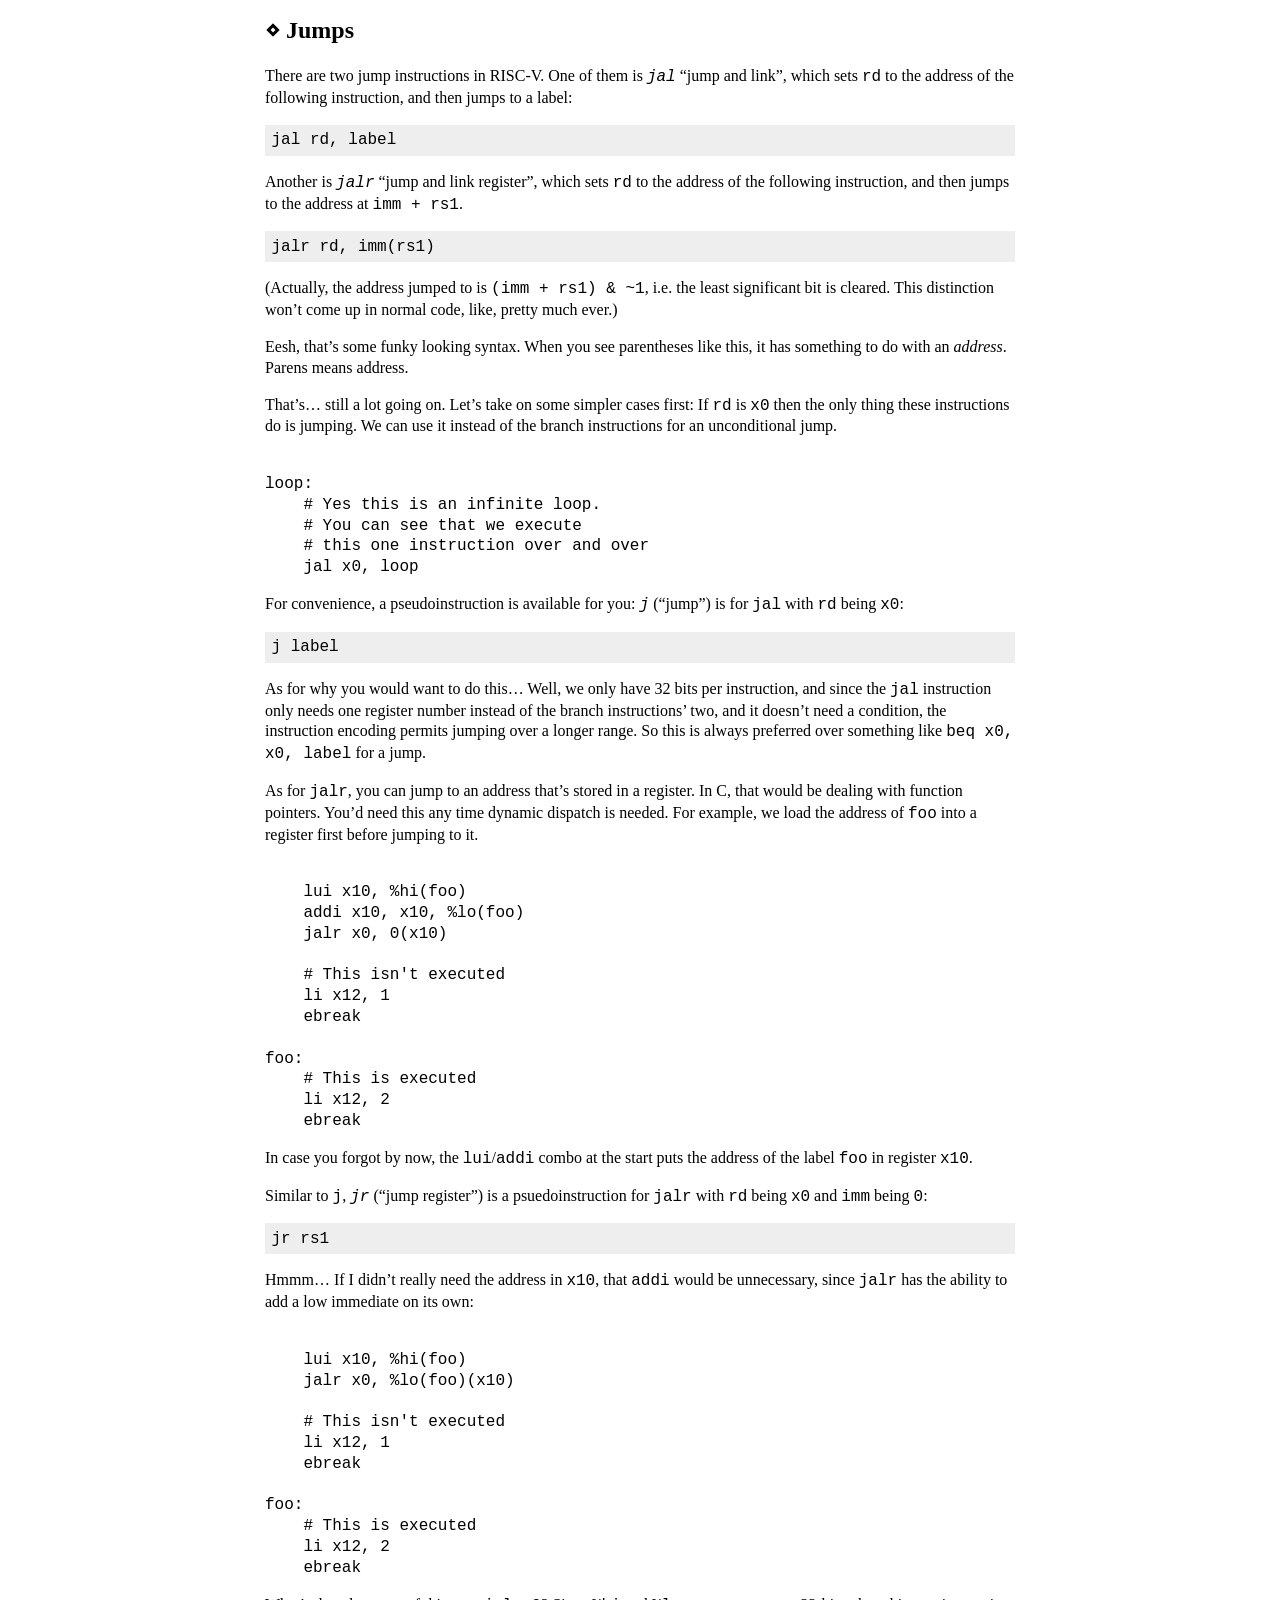
==== commit 4895170e: "fix(i18n): fix language selection dropdown race condition on load" ====
--- a/index-zh.html
+++ b/index-zh.html
@@ -64,7 +64,7 @@
         </div>
     </header>
 
-    <p>(Last updated: 2026-05-25 06:19)</p>
+    <p>(Last updated: 2026-05-25 06:33)</p>
 
     <nav class="table-of-contents">
         <ul>
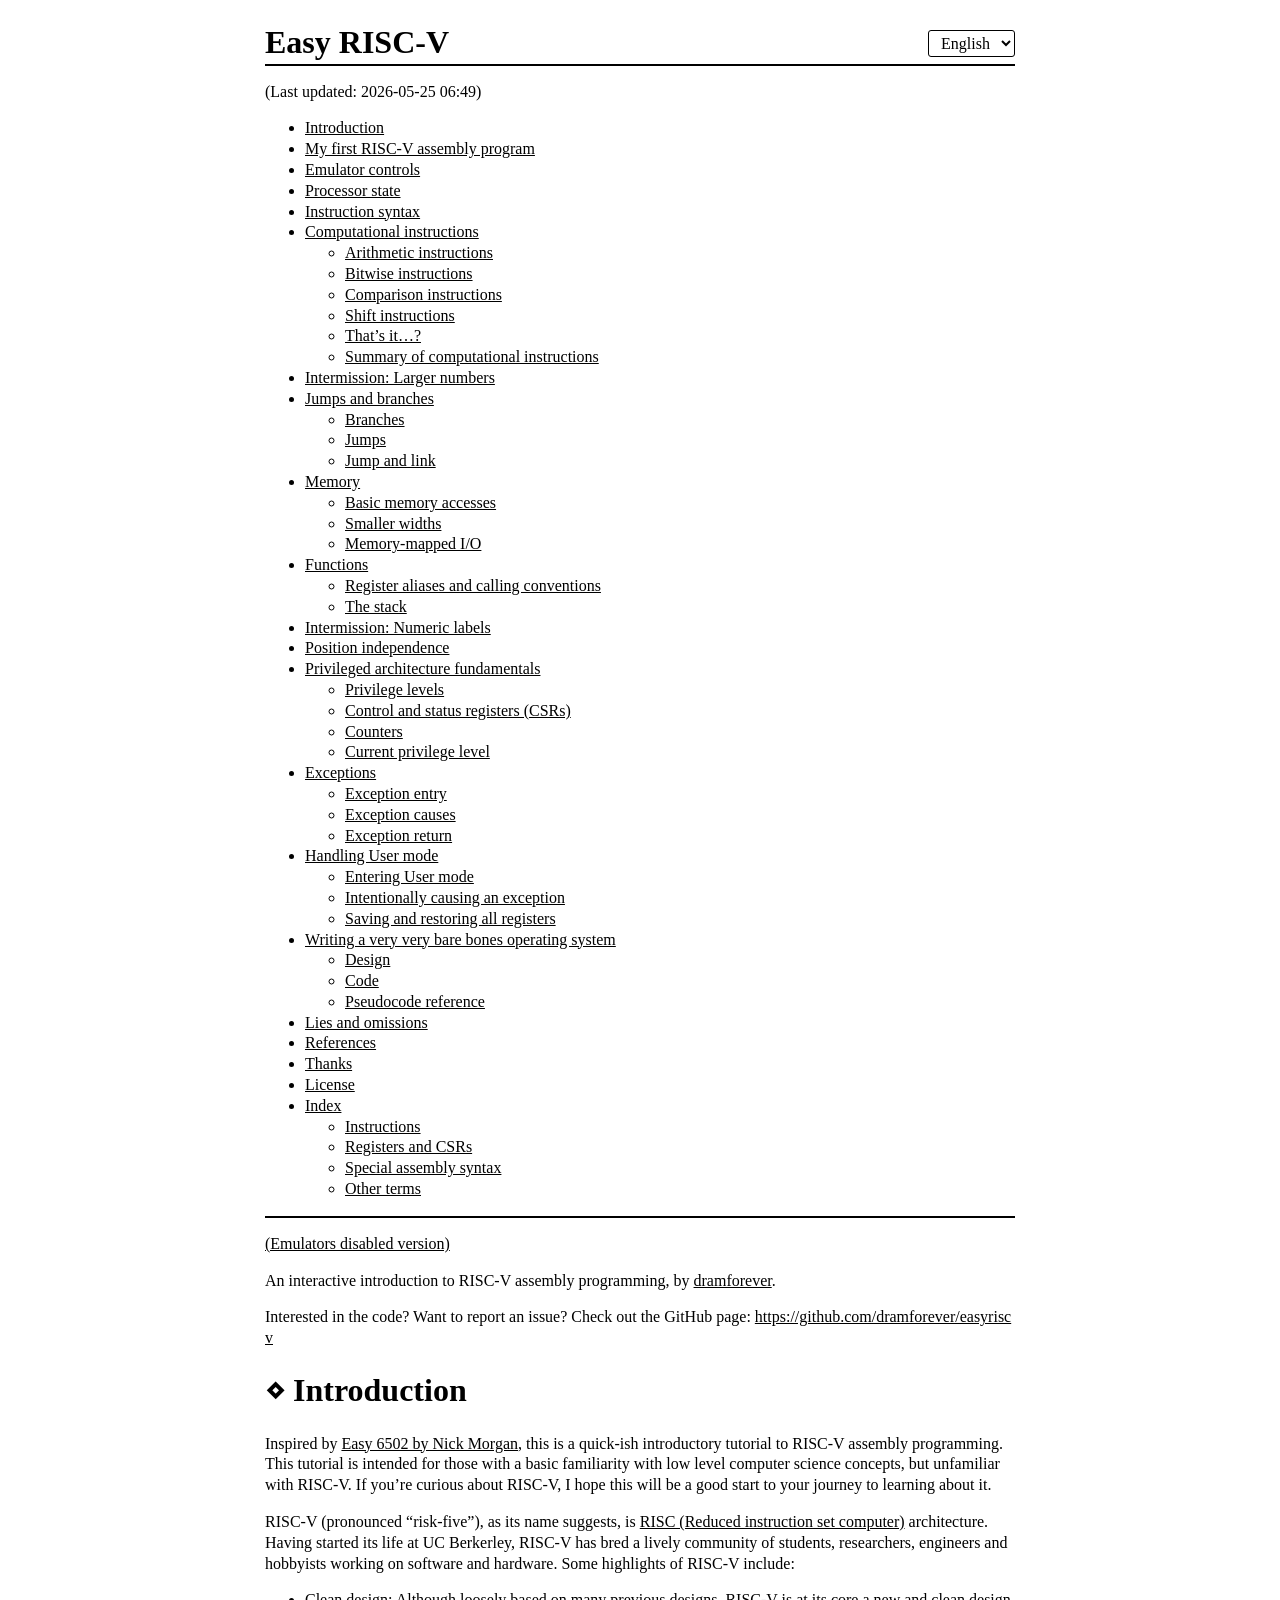
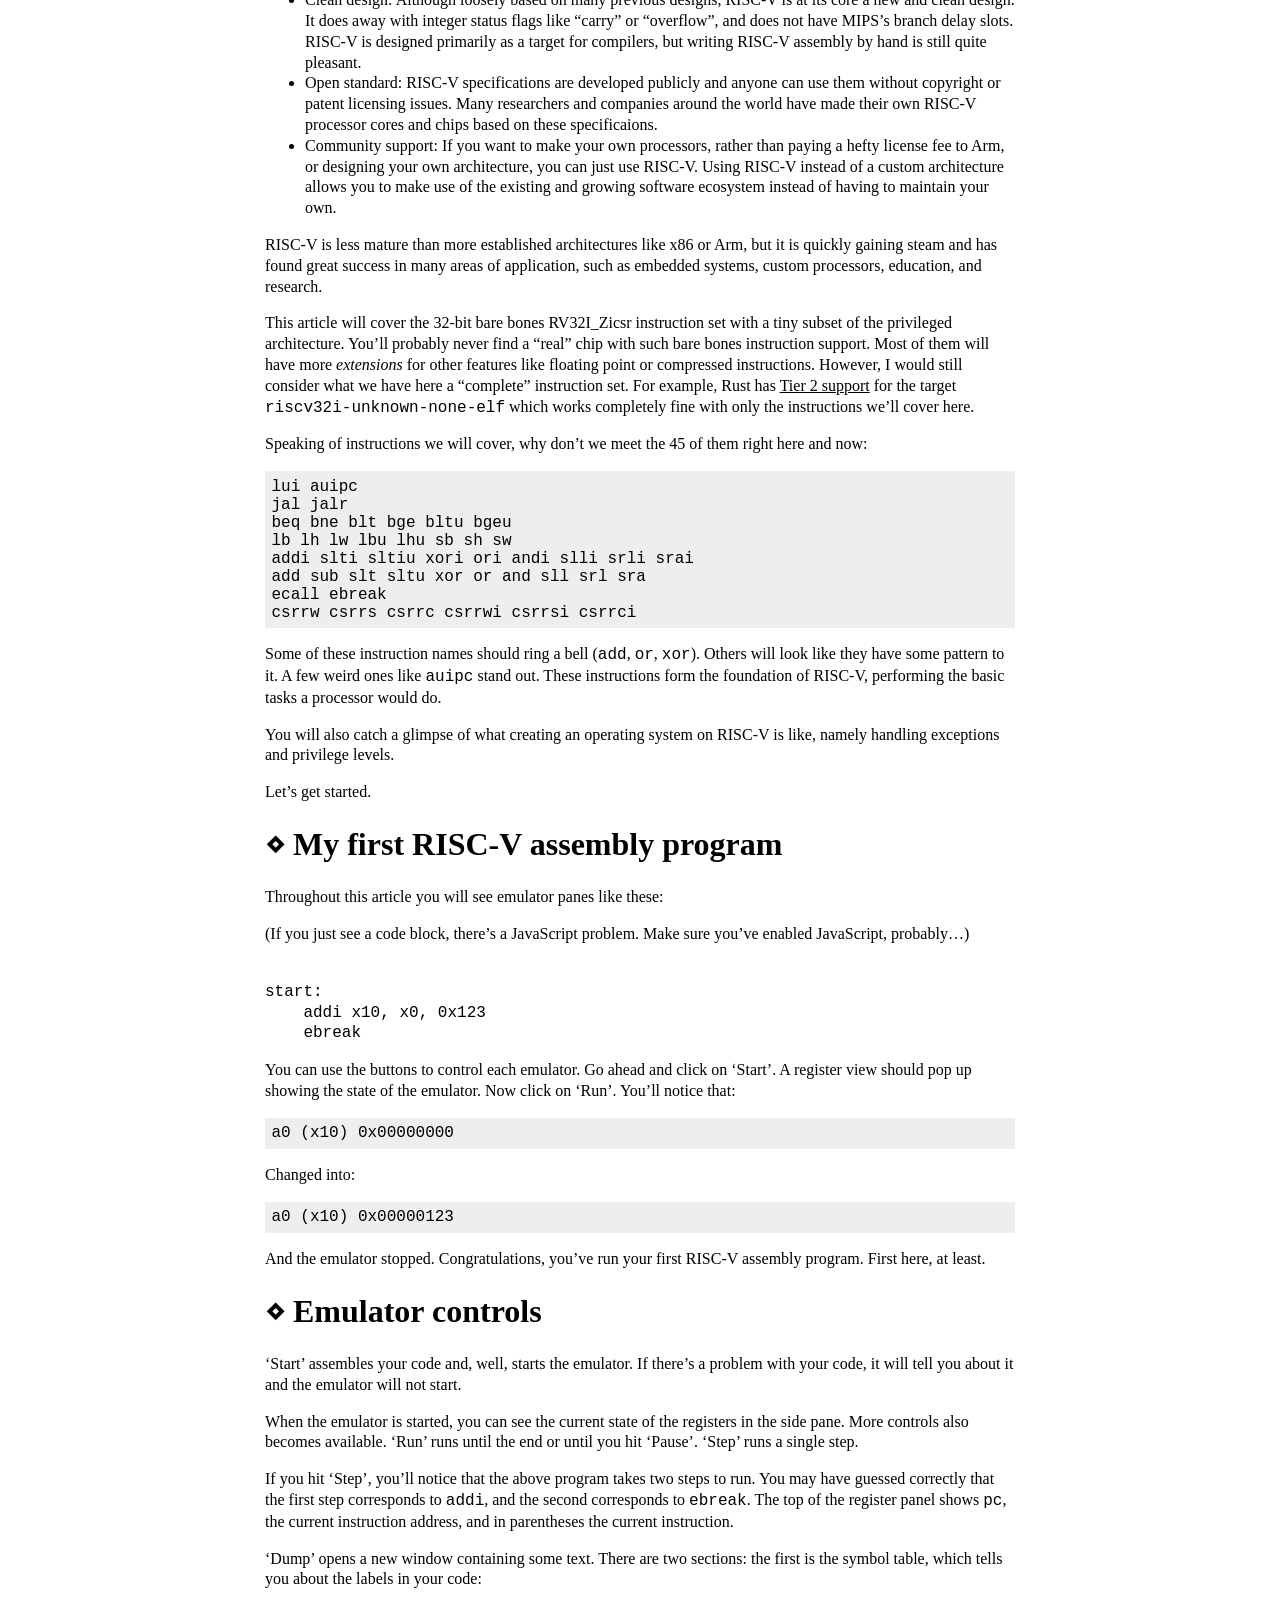
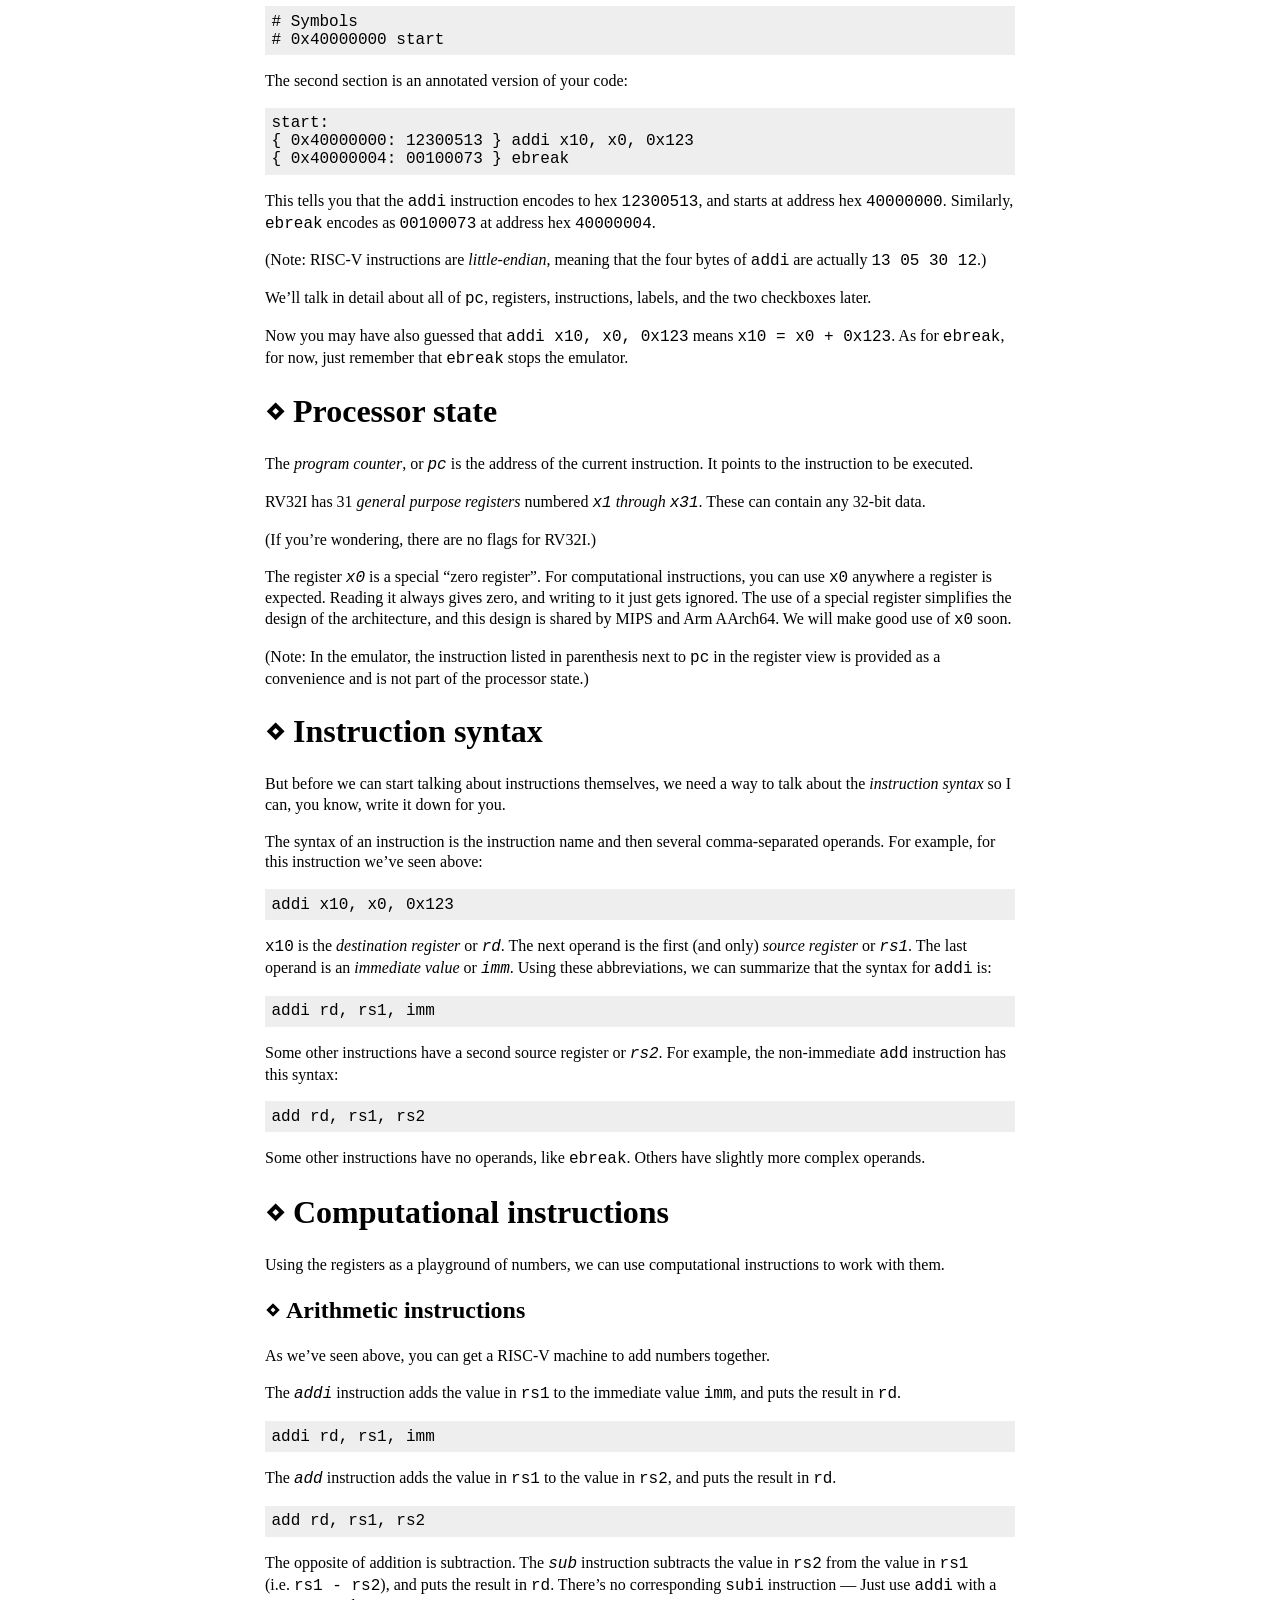
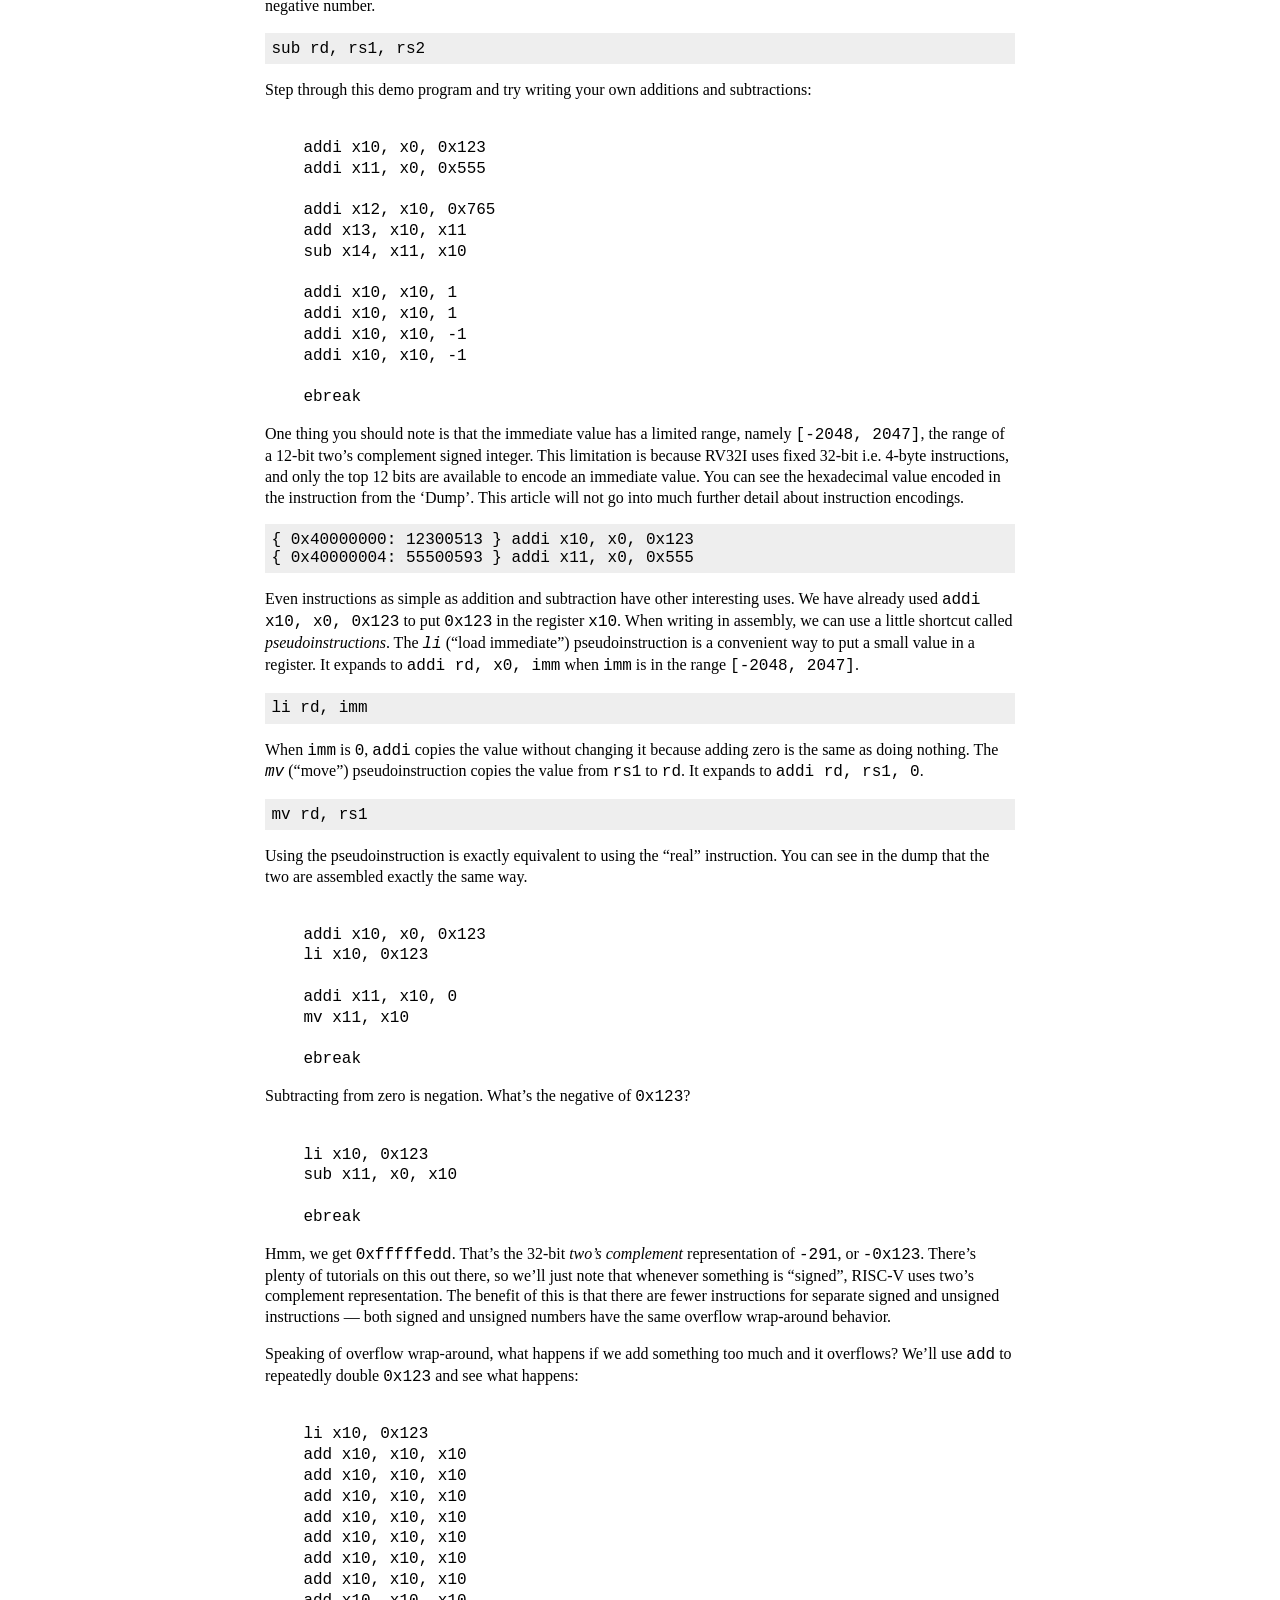
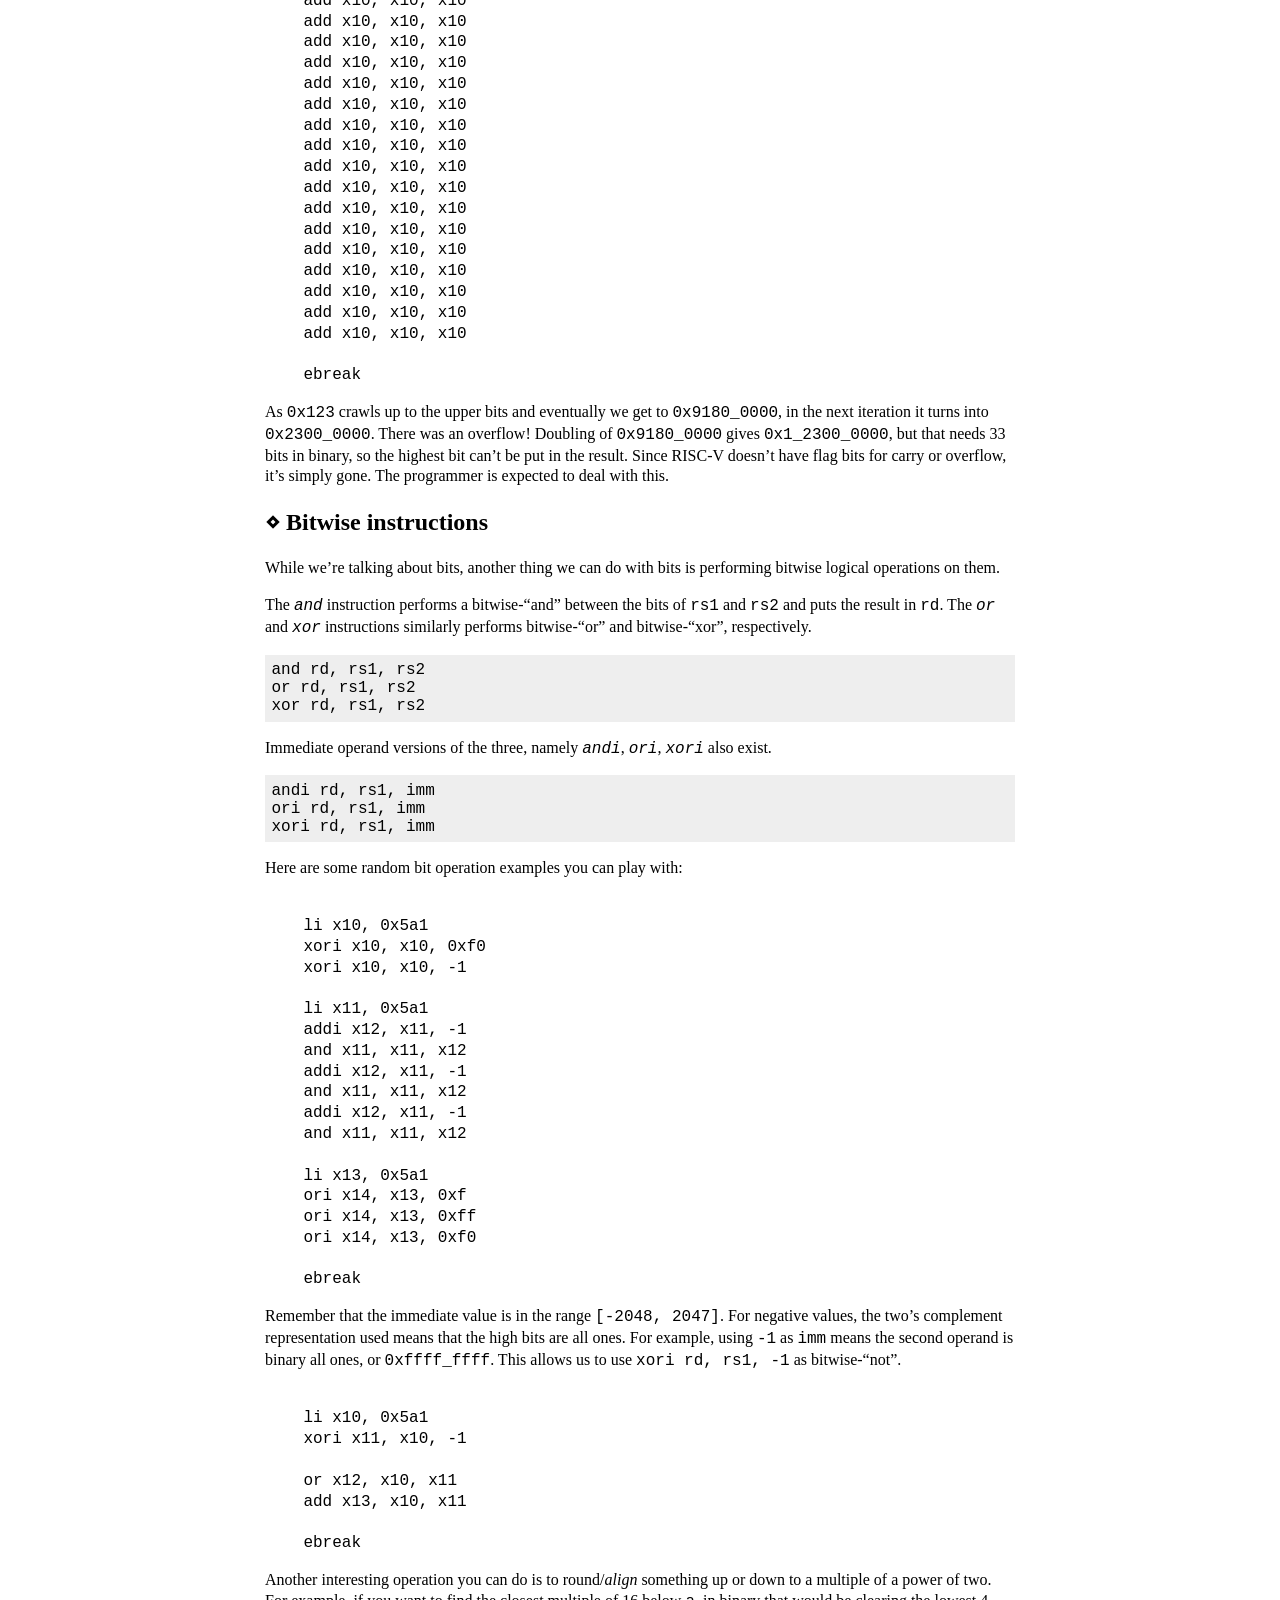
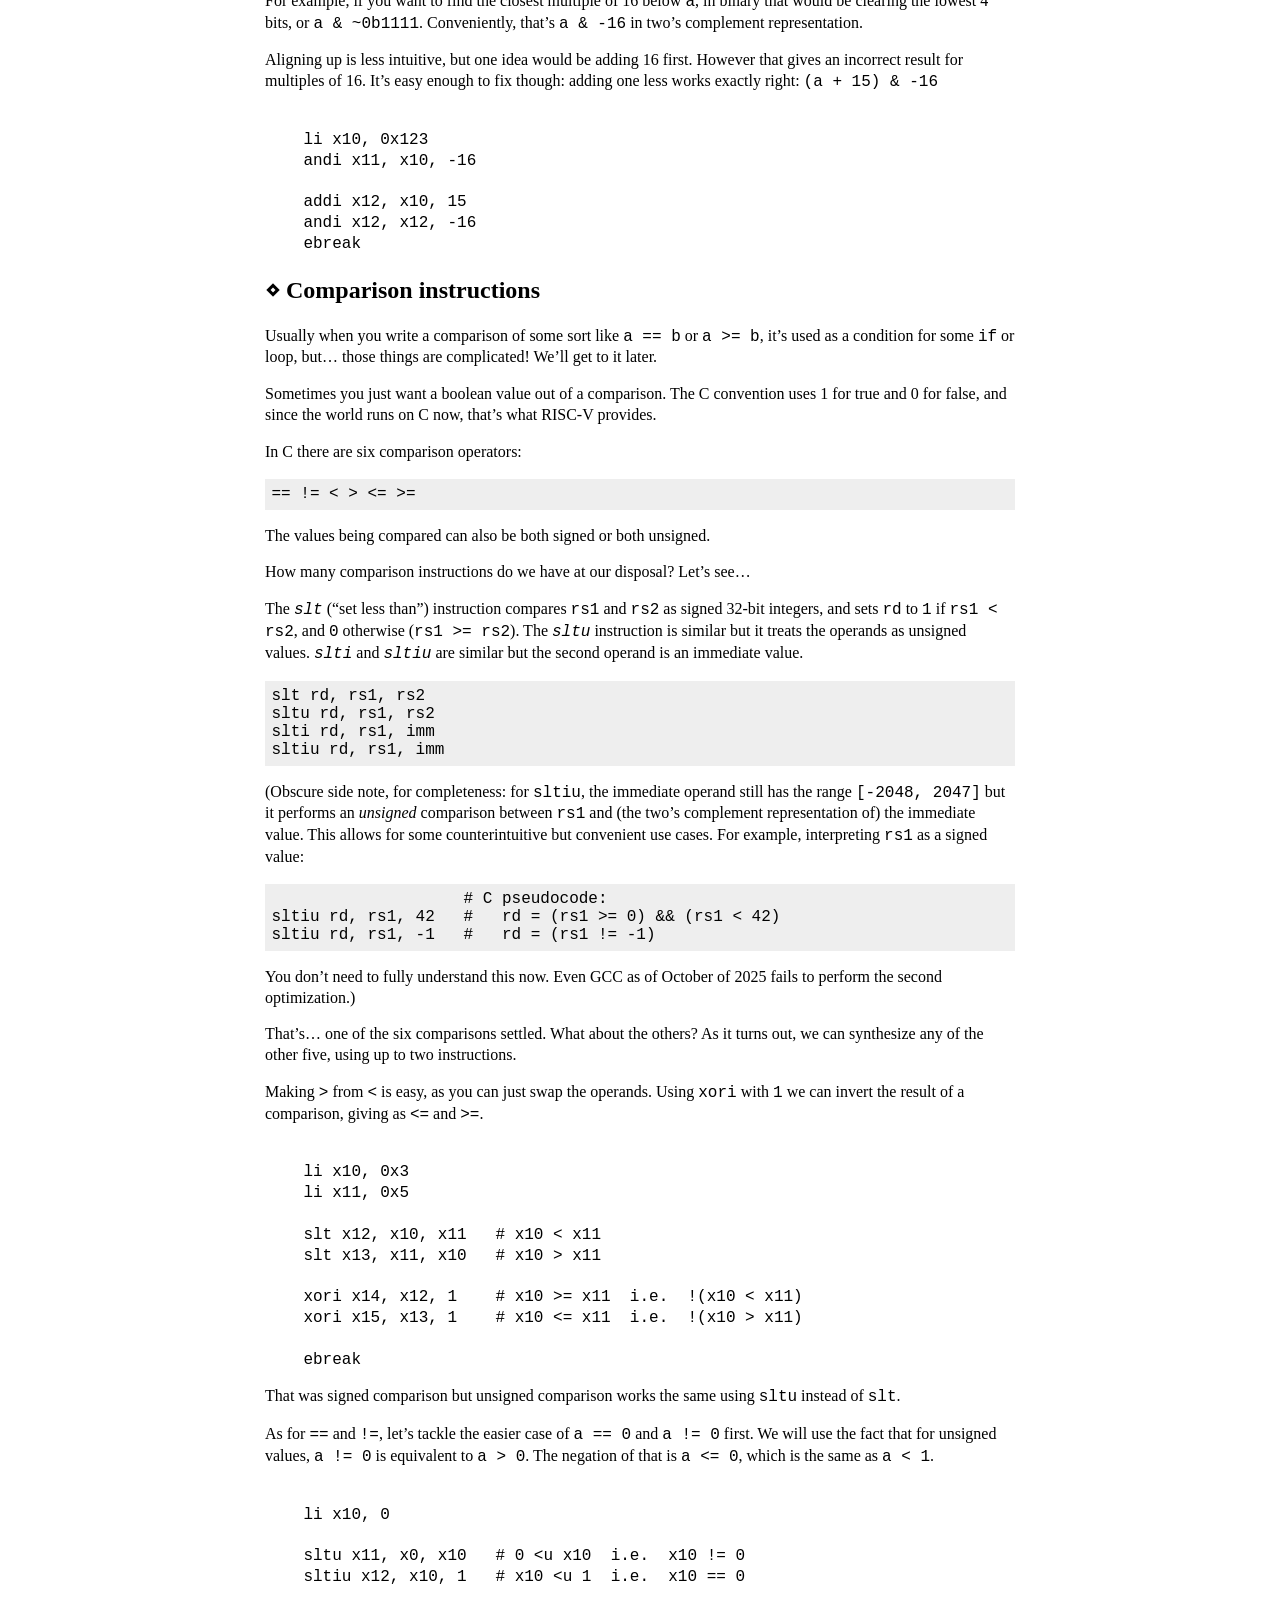
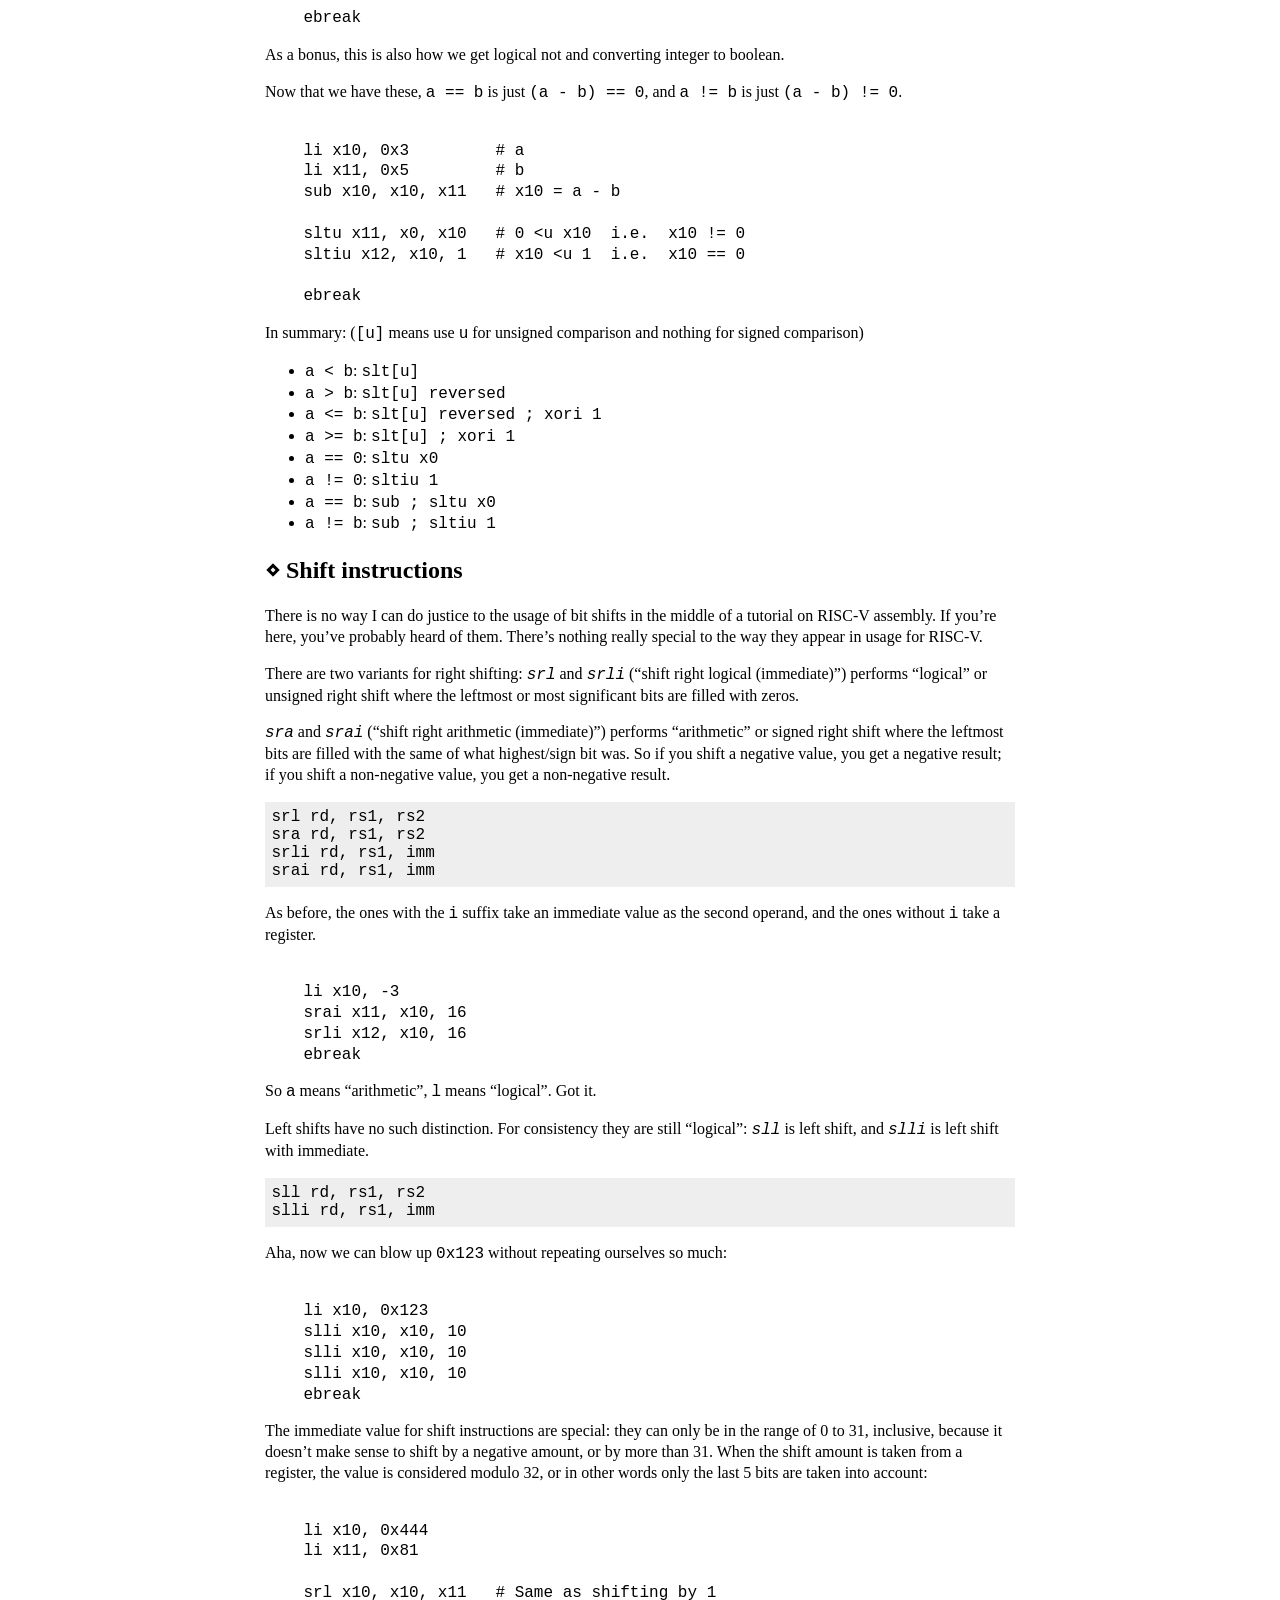
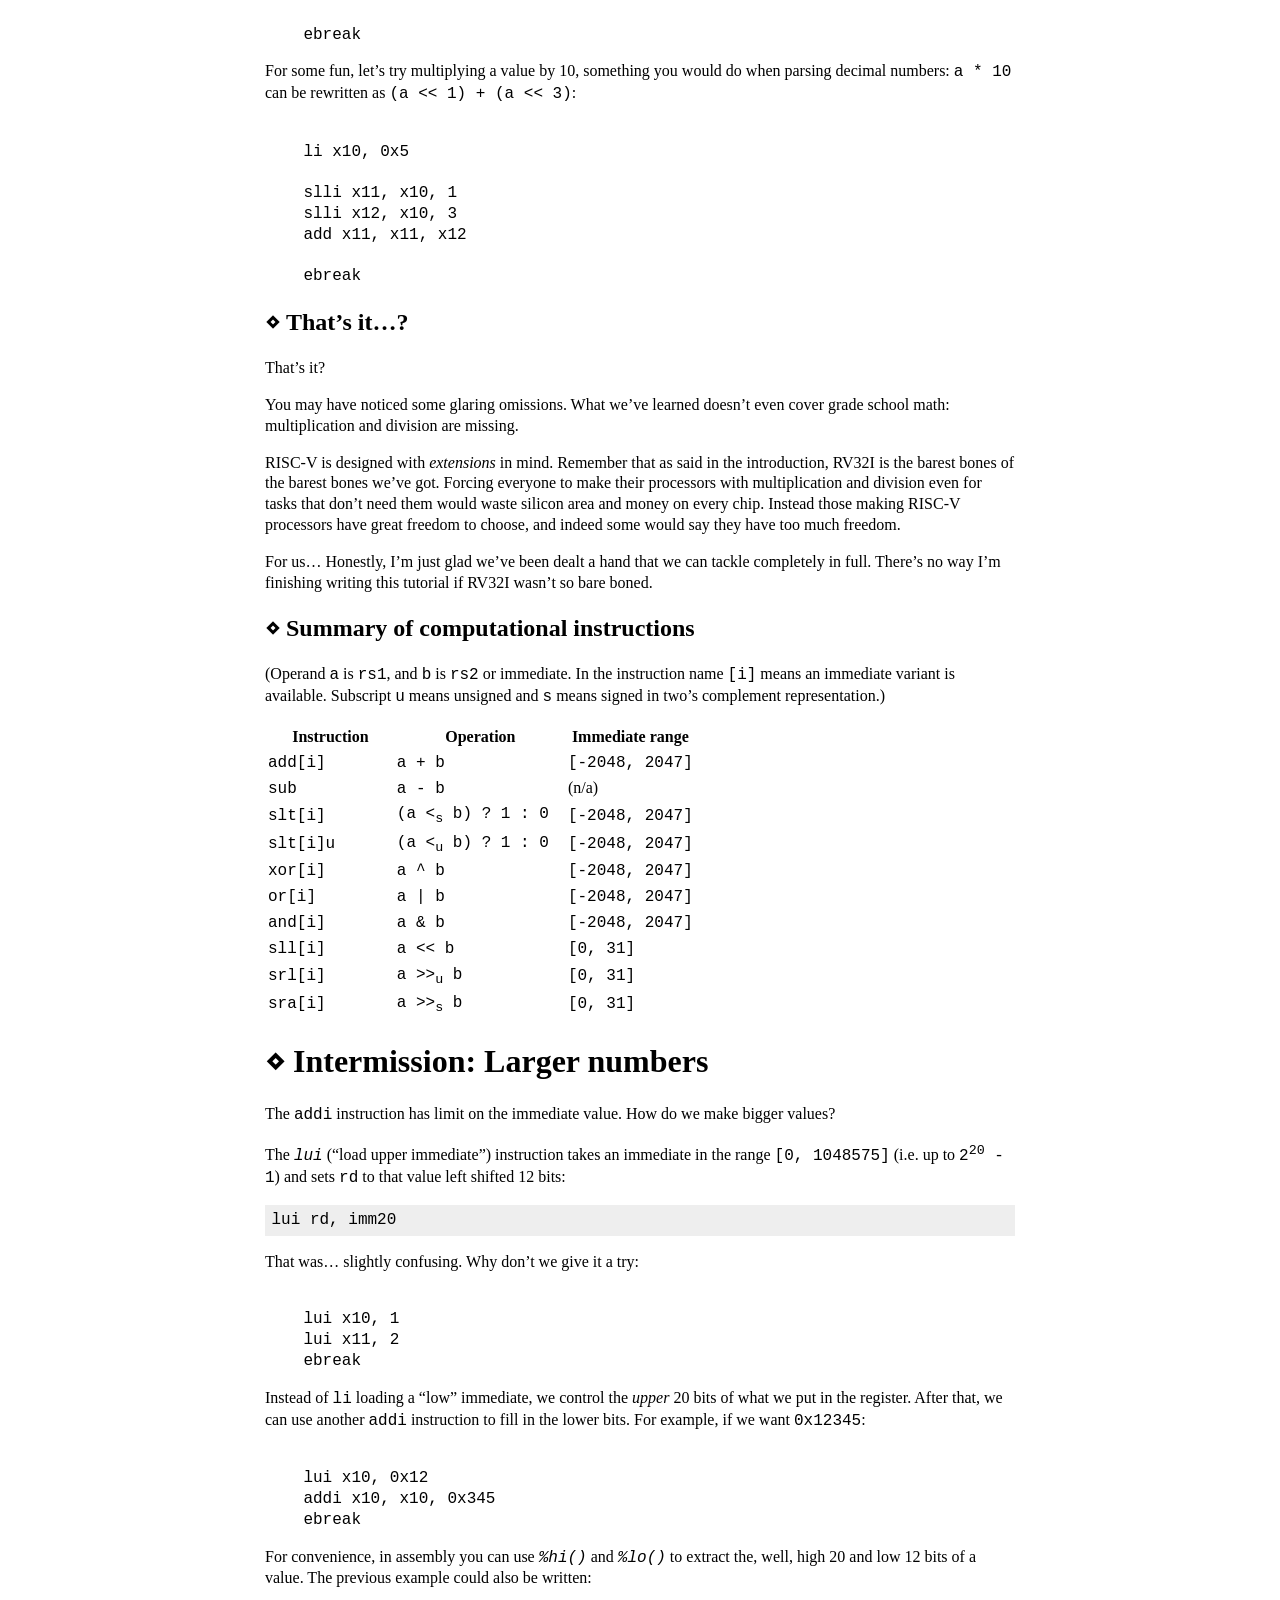
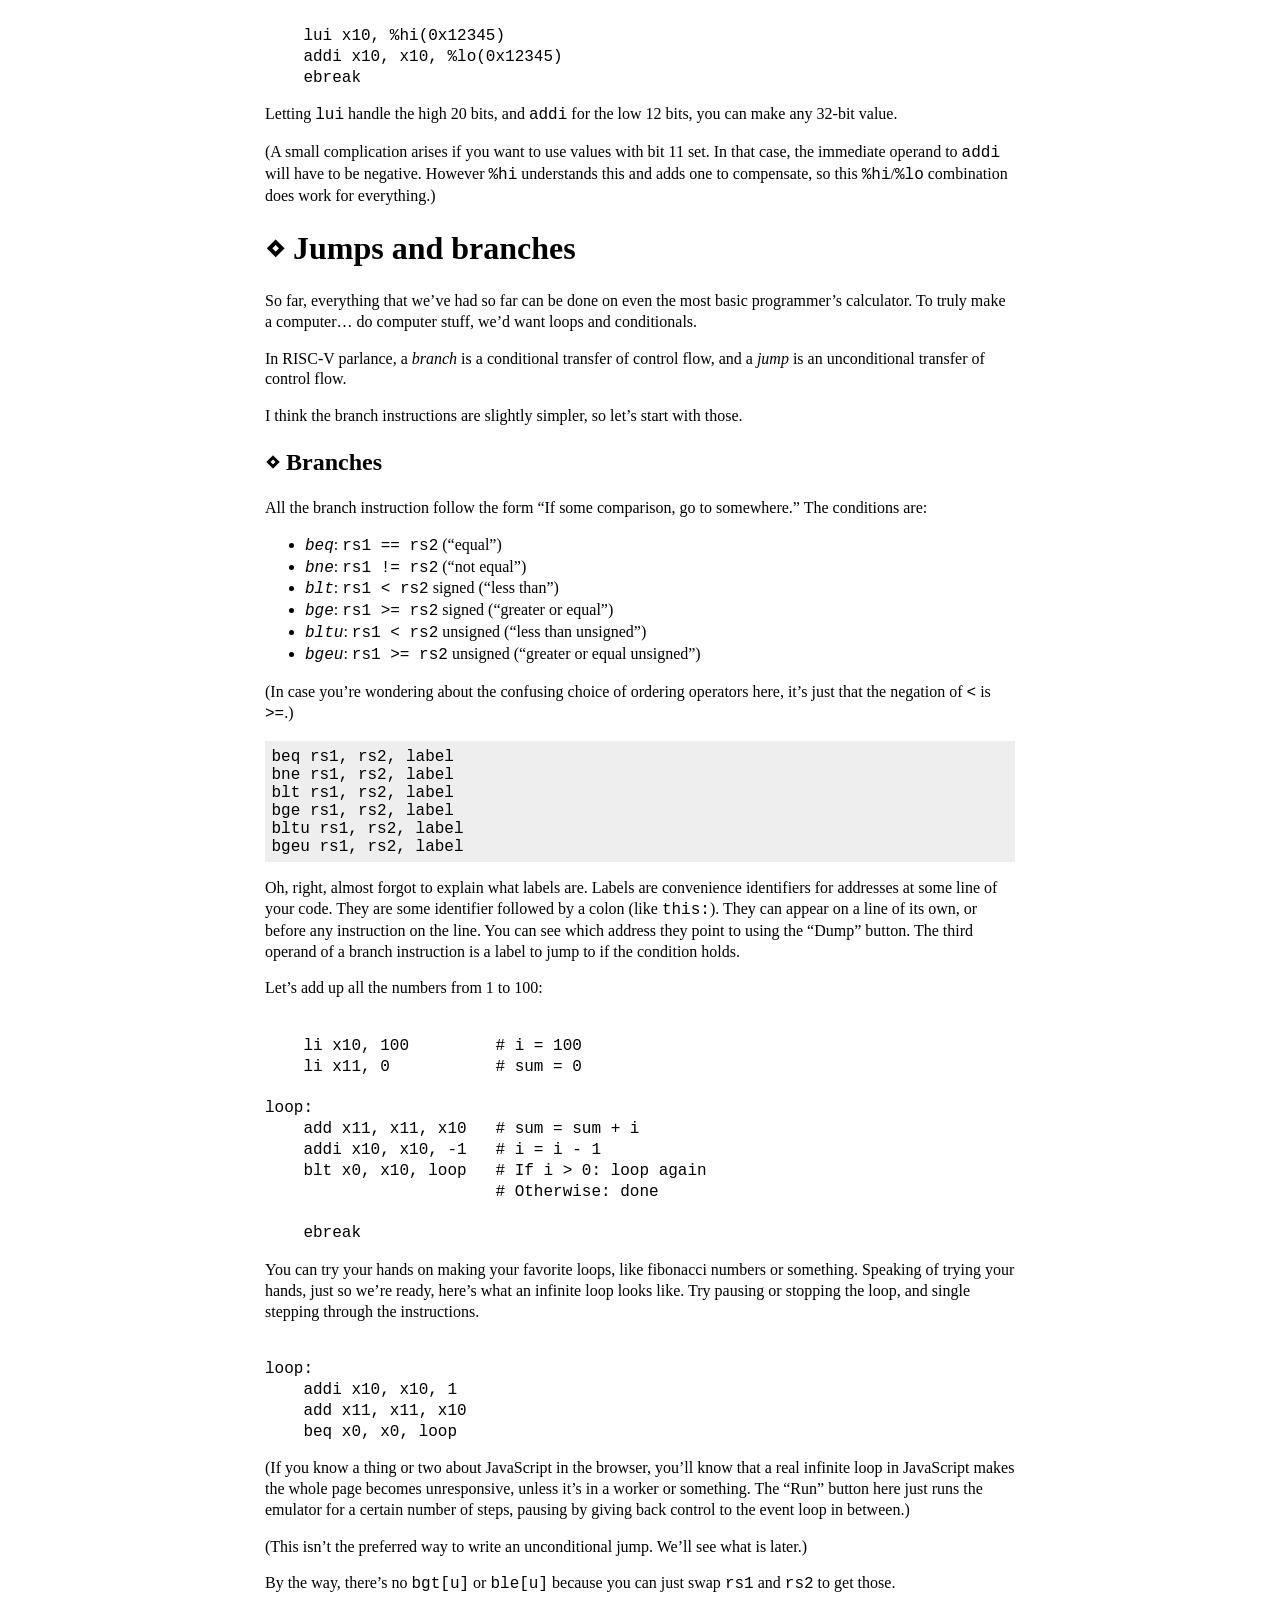
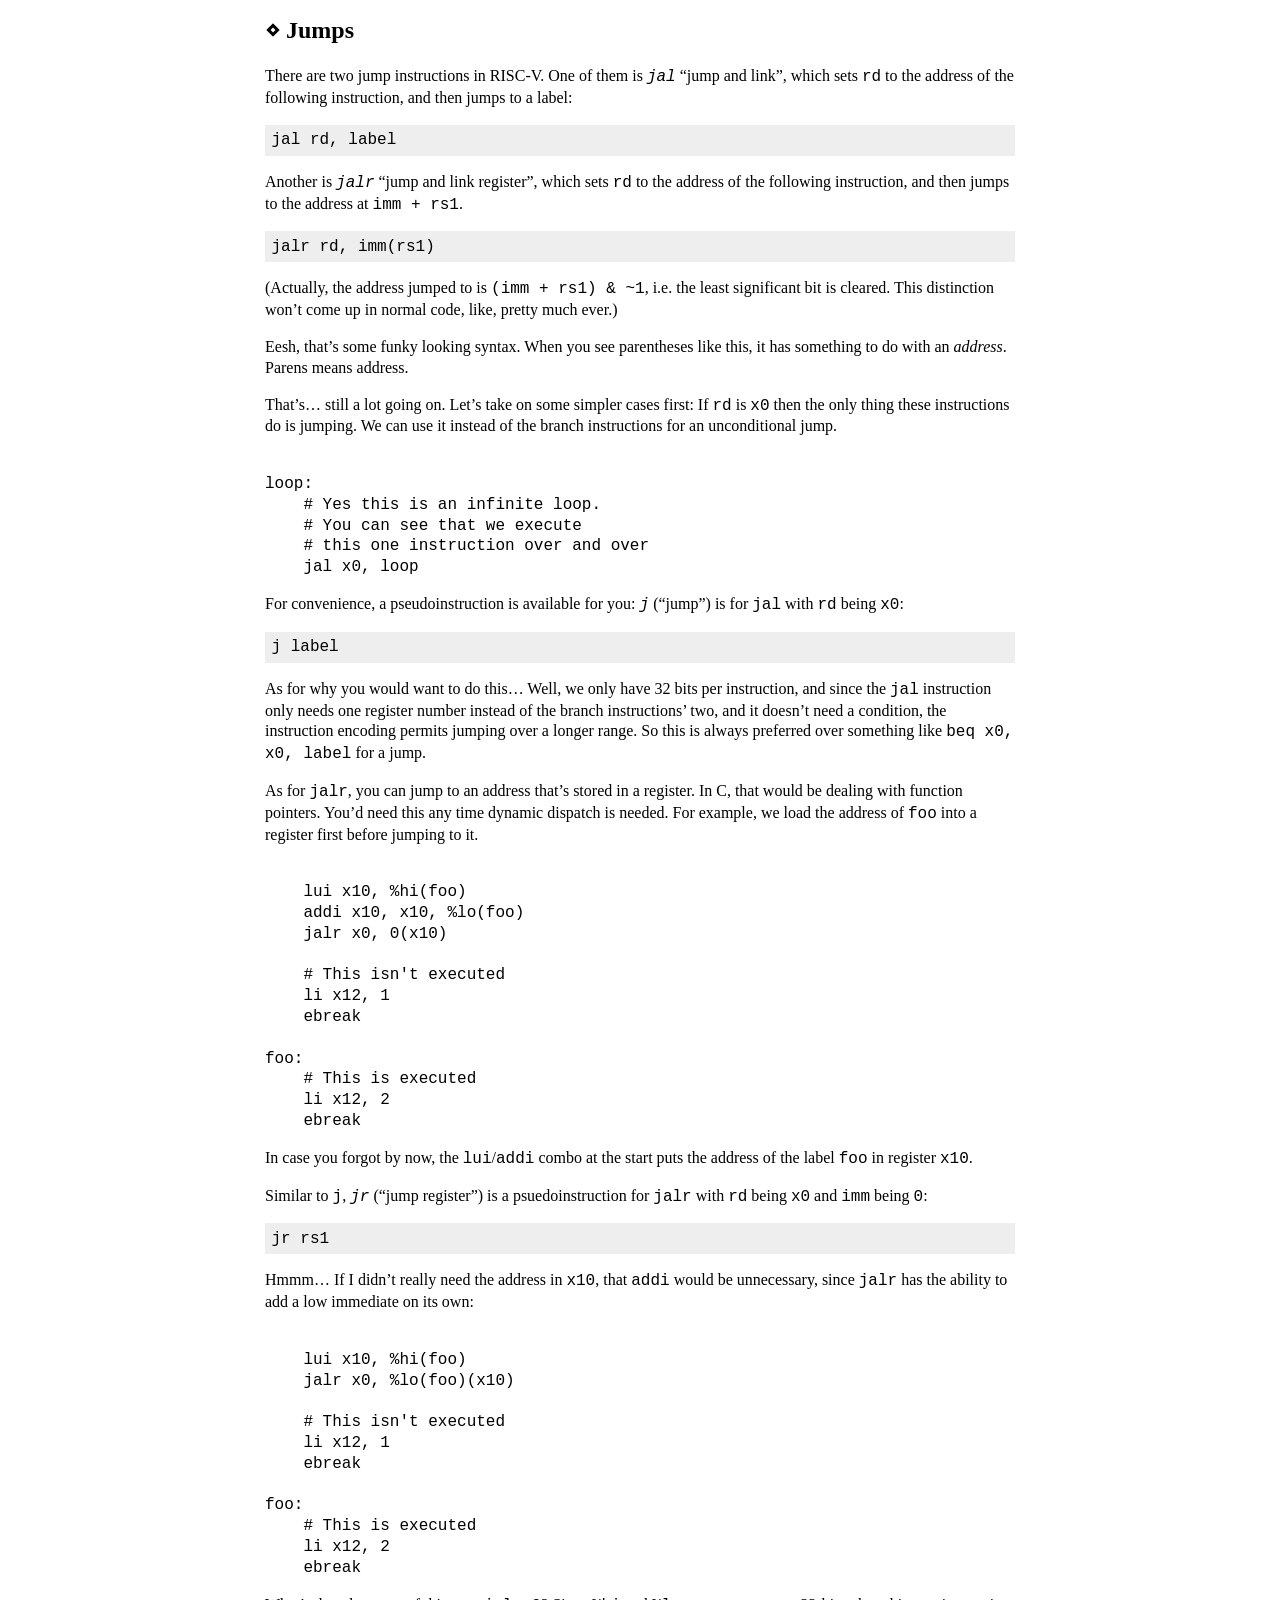
==== commit 1623c10e: "docs(i18n): translate remaining English paragraphs in Chinese version" ====
--- a/index-zh.html
+++ b/index-zh.html
@@ -64,7 +64,7 @@
         </div>
     </header>
 
-    <p>(Last updated: 2026-05-25 06:33)</p>
+    <p>(Last updated: 2026-05-25 06:49)</p>
 
     <nav class="table-of-contents">
         <ul>
@@ -348,25 +348,22 @@
 位可用于编码立即数。你可以在“导出”中查看指令中编码的十六进制值。本文不会对指令编码进行更深入的讨论。</p>
 <pre><code>{ 0x40000000: 12300513 } addi x10, x0, 0x123
 { 0x40000004: 55500593 } addi x11, x0, 0x555</code></pre>
-<p>Even instructions as simple as addition and subtraction have other
-interesting uses. We have already used <code>addi x10, x0, 0x123</code>
-to put <code>0x123</code> in the register <code>x10</code>. When writing
-in assembly, we can use a little shortcut called <span
-id="term-pseudoinstructions"><em>pseudoinstructions</em></span>. The
-<span id="insn-li"><em><code>li</code></em></span> (“load immediate”)
-pseudoinstruction is a convenient way to put a small value in a
-register. It expands to <code>addi rd, x0, imm</code> when
-<code>imm</code> is in the range <code>[-2048, 2047]</code>.</p>
+<p>即使是像加法和减法这样简单的指令，也有其他有趣的用途。我们已经使用过
+<code>addi x10, x0, 0x123</code> 将 <code>0x123</code> 放入寄存器
+<code>x10</code>。在编写汇编代码时，我们可以使用一种叫做<span
+id="term-伪指令"><em>伪指令</em></span>的小捷径。<span
+id="insn-li"><em><code>li</code></em></span>（“加载立即数”，load
+immediate）伪指令是向寄存器中放入较小数值的一种便利方式。当
+<code>imm</code> 在 <code>[-2048, 2047]</code> 范围内时，它会被展开为
+<code>addi rd, x0, imm</code>。</p>
 <pre><code>li rd, imm</code></pre>
-<p>When <code>imm</code> is <code>0</code>, <code>addi</code> copies the
-value without changing it because adding zero is the same as doing
-nothing. The <span id="insn-mv"><em><code>mv</code></em></span> (“move”)
-pseudoinstruction copies the value from <code>rs1</code> to
-<code>rd</code>. It expands to <code>addi rd, rs1, 0</code>.</p>
+<p>当 <code>imm</code> 为 <code>0</code> 时，<code>addi</code>
+会在不改变值的情况下复制它，因为加上零等同于什么都不做。<span
+id="insn-mv"><em><code>mv</code></em></span>（“移动”，move）伪指令用于将值从
+<code>rs1</code> 复制到 <code>rd</code>。它会被展开为
+<code>addi rd, rs1, 0</code>。</p>
 <pre><code>mv rd, rs1</code></pre>
-<p>Using the pseudoinstruction is exactly equivalent to using the “real”
-instruction. You can see in the dump that the two are assembled exactly
-the same way.</p>
+<p>使用伪指令与使用“真实”指令是完全等效的。你可以在导出中看到两者的汇编方式完全相同。</p>
 <div class="emulator-disabled">
     addi x10, x0, 0x123
     li x10, 0x123
@@ -1361,9 +1358,9 @@
 16，我们分配了空间：</p>
 <pre><code>foo:
     addi sp, sp, -16</code></pre>
-<p>Now, in addition to all of the non call-saved registers, we have 16
-bytes of scratch space at <code>sp</code> through <code>sp + 15</code>.
-We can backup the value of <code>ra</code> here</p>
+<p>现在，除了所有非被调用者保存的寄存器外，我们在 <code>sp</code> 到
+<code>sp + 15</code> 处还有 16 字节的暂存空间。我们可以在这里备份
+<code>ra</code> 的值：</p>
 <pre><code>    ...
     sw ra, 0(sp)</code></pre>
 <p>然后我们只需调用 <code>bar</code> 两次，这会覆盖
@@ -2615,12 +2612,12 @@
 <li><a href="#term-pc"><code>pc</code></a></li>
 <li><a href="#term-pc-相对寻址">pc 相对寻址</a></li>
 <li><a href="#term-pic">PIC</a></li>
-<li><a href="#term-pseudoinstructions">pseudoinstructions</a></li>
 <li><a href="#term-rd"><code>rd</code></a></li>
 <li><a href="#term-rs1"><code>rs1</code></a></li>
 <li><a href="#term-rs2"><code>rs2</code></a></li>
 <li><a href="#term-u-mode">U-mode</a></li>
 <li><a href="#term-中断">中断</a></li>
+<li><a href="#term-伪指令">伪指令</a></li>
 <li><a href="#term-位置无关代码">位置无关代码</a></li>
 <li><a href="#term-内存映射-i/o">内存映射 I/O</a></li>
 <li><a href="#term-分支">分支</a></li>
